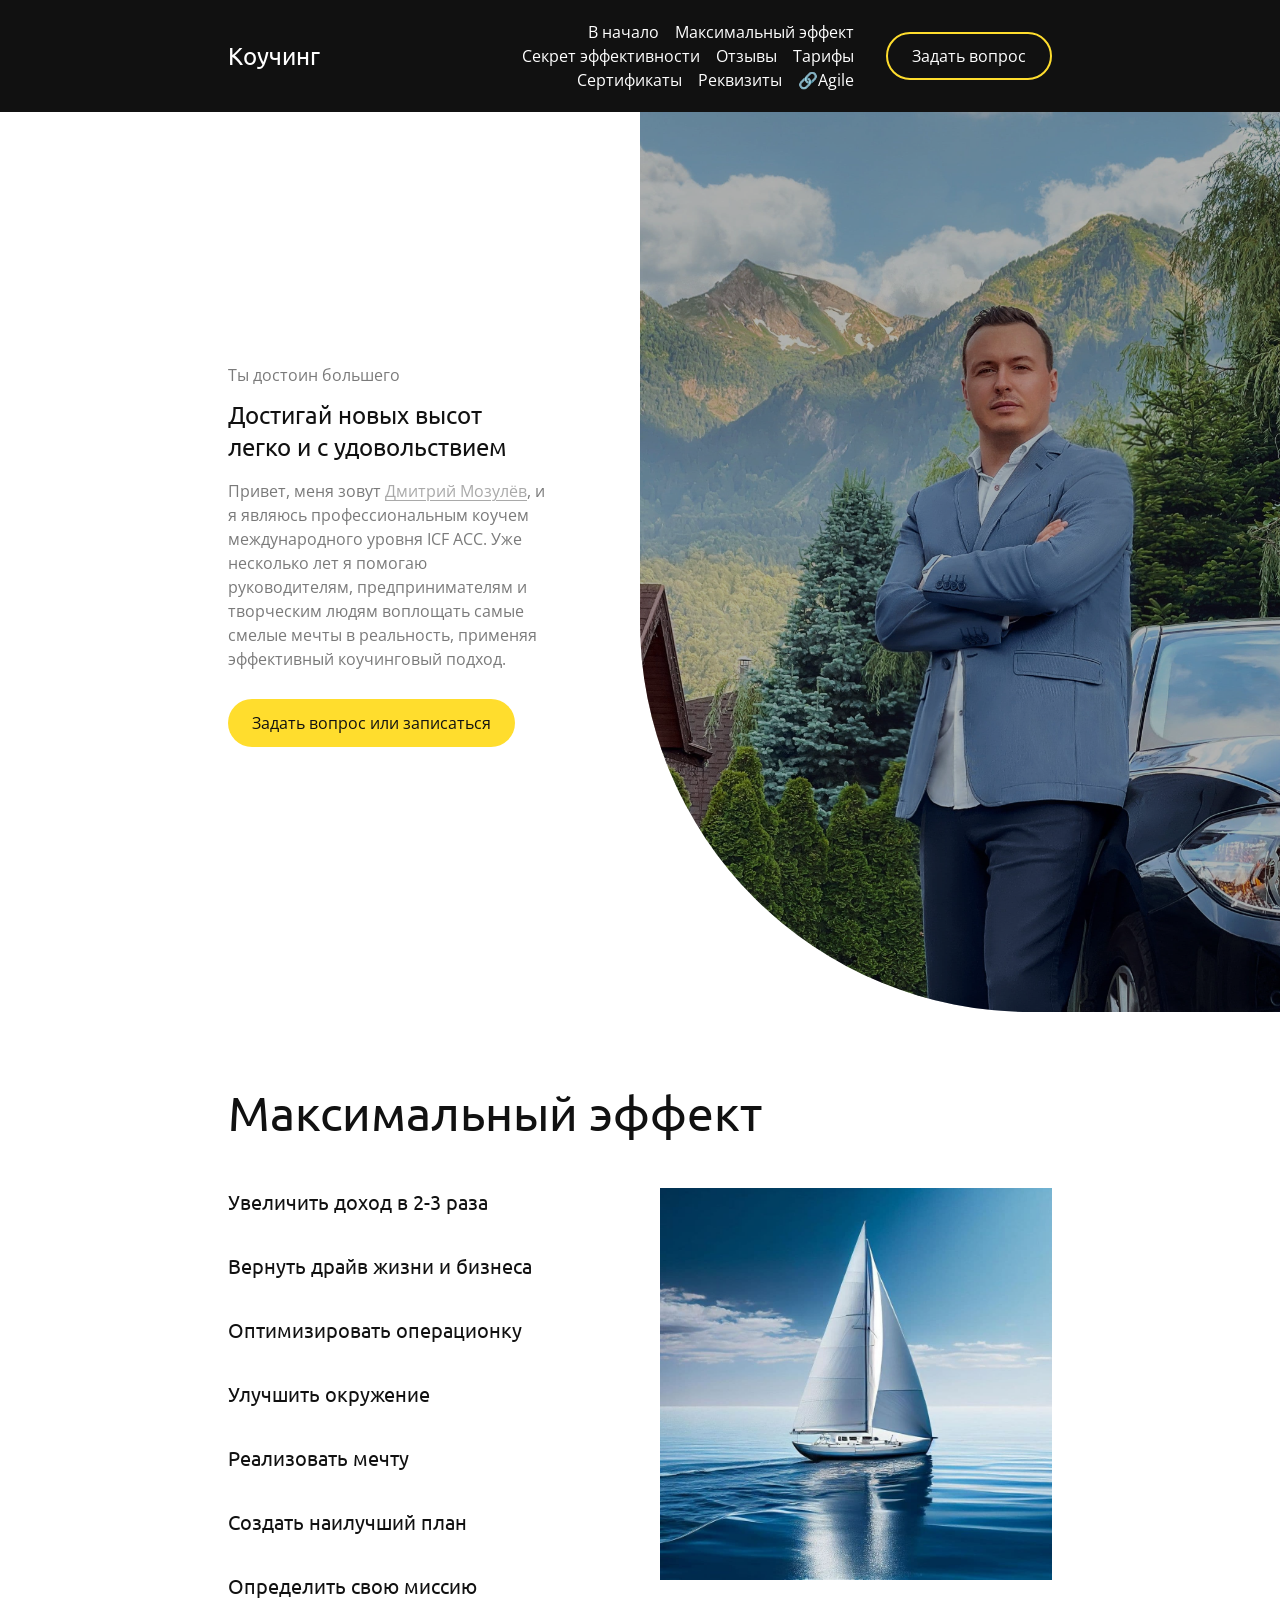
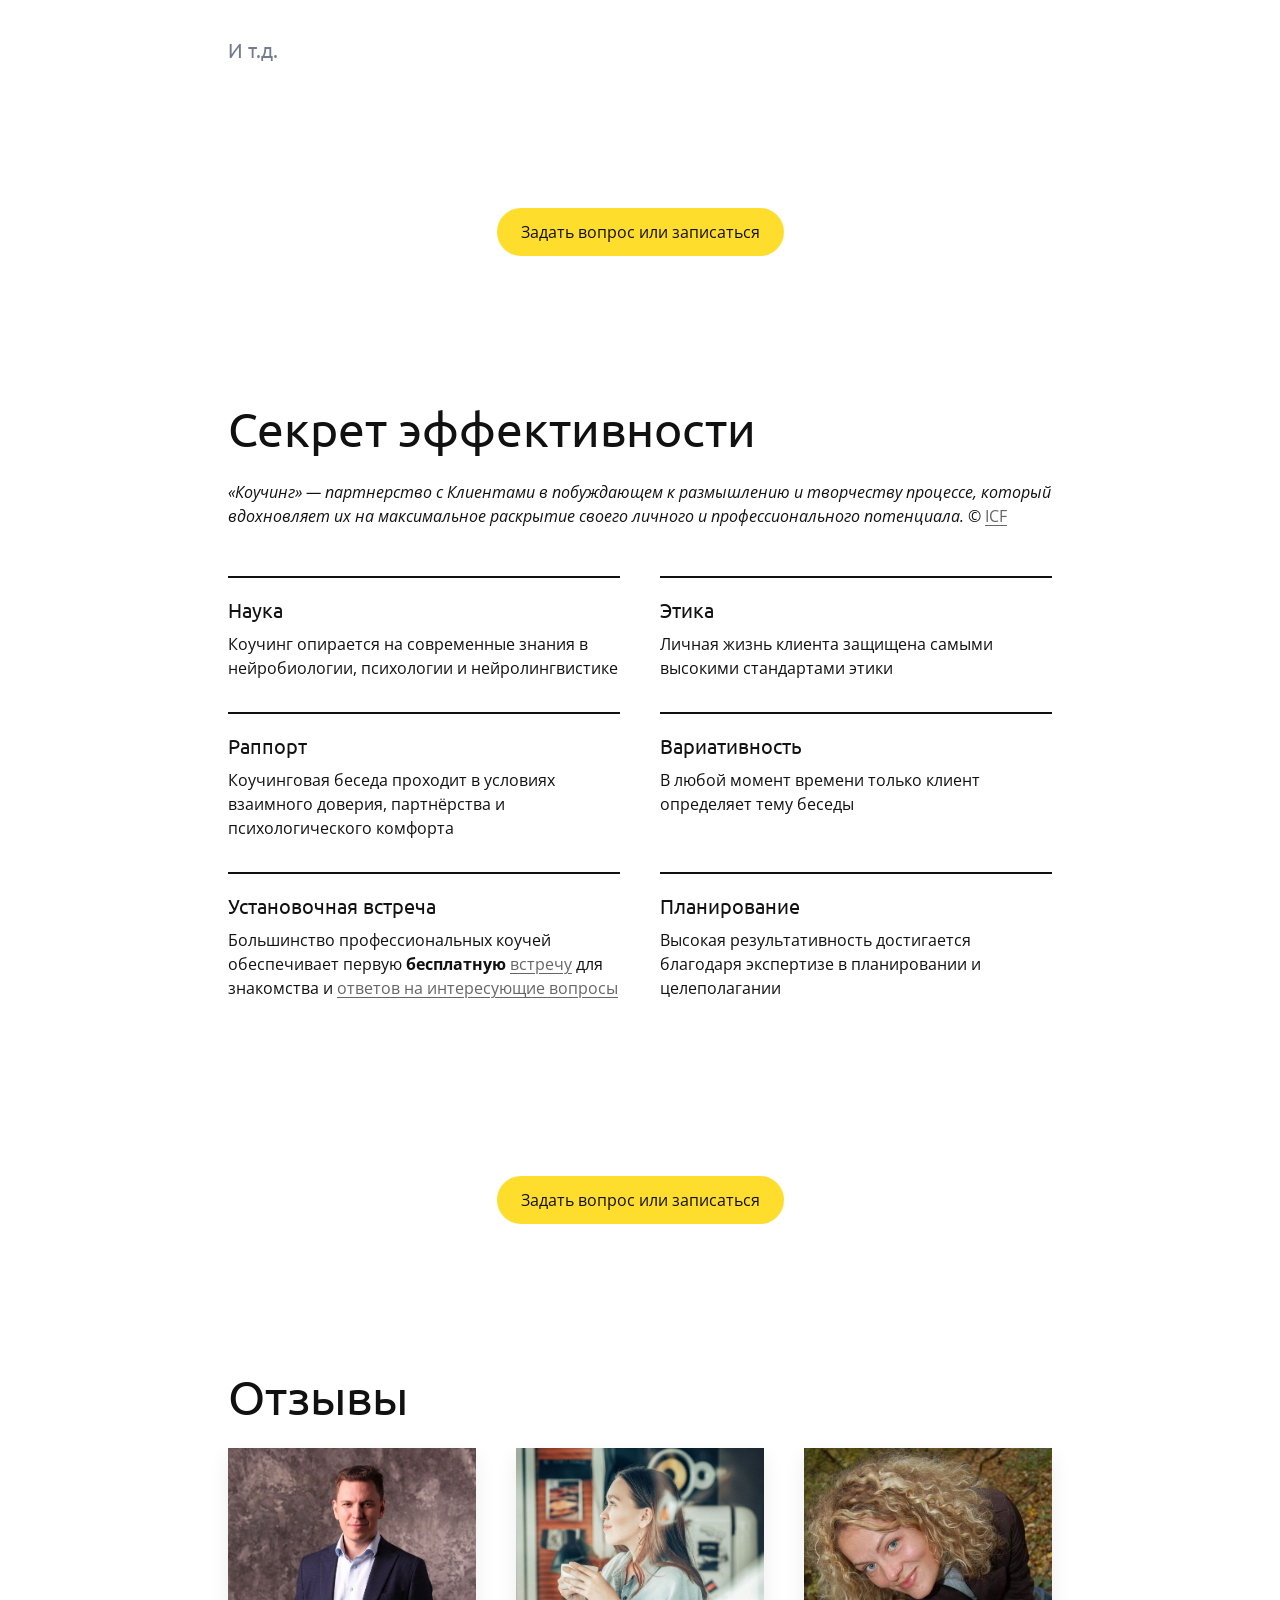
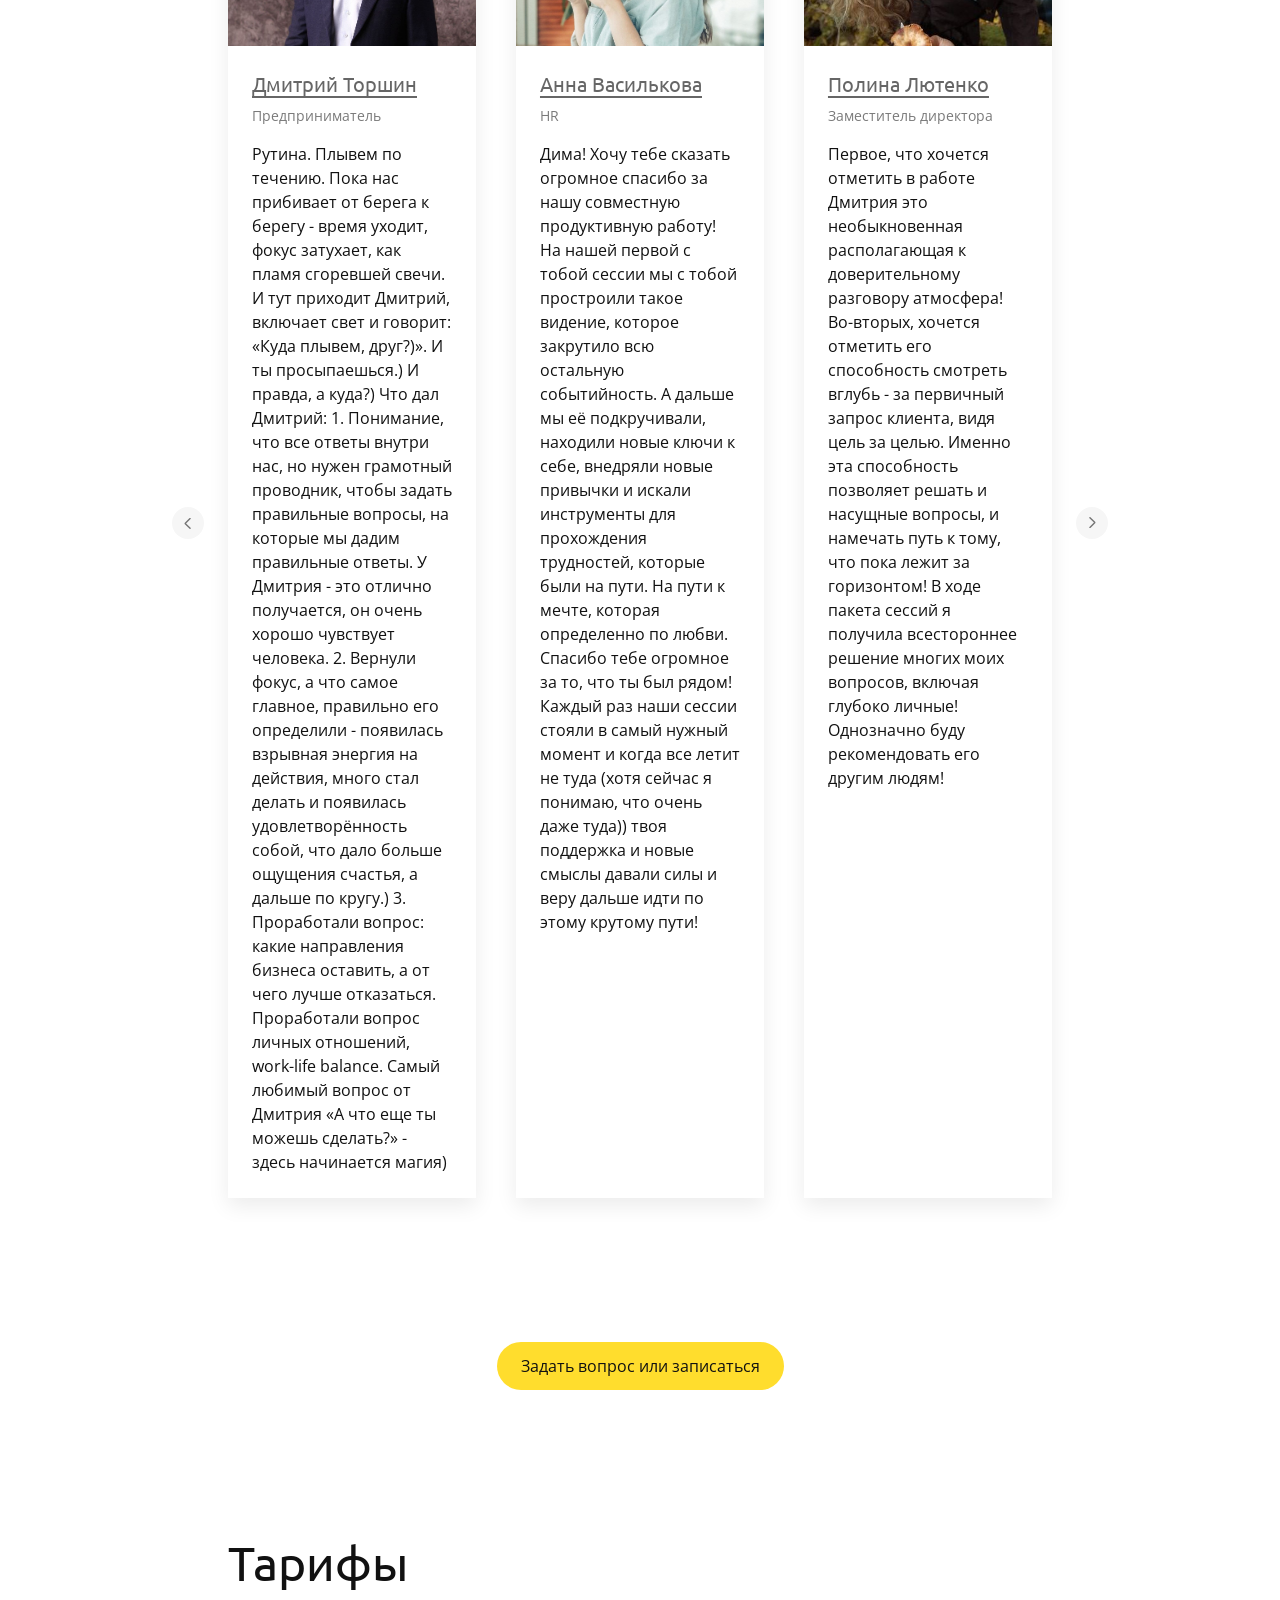
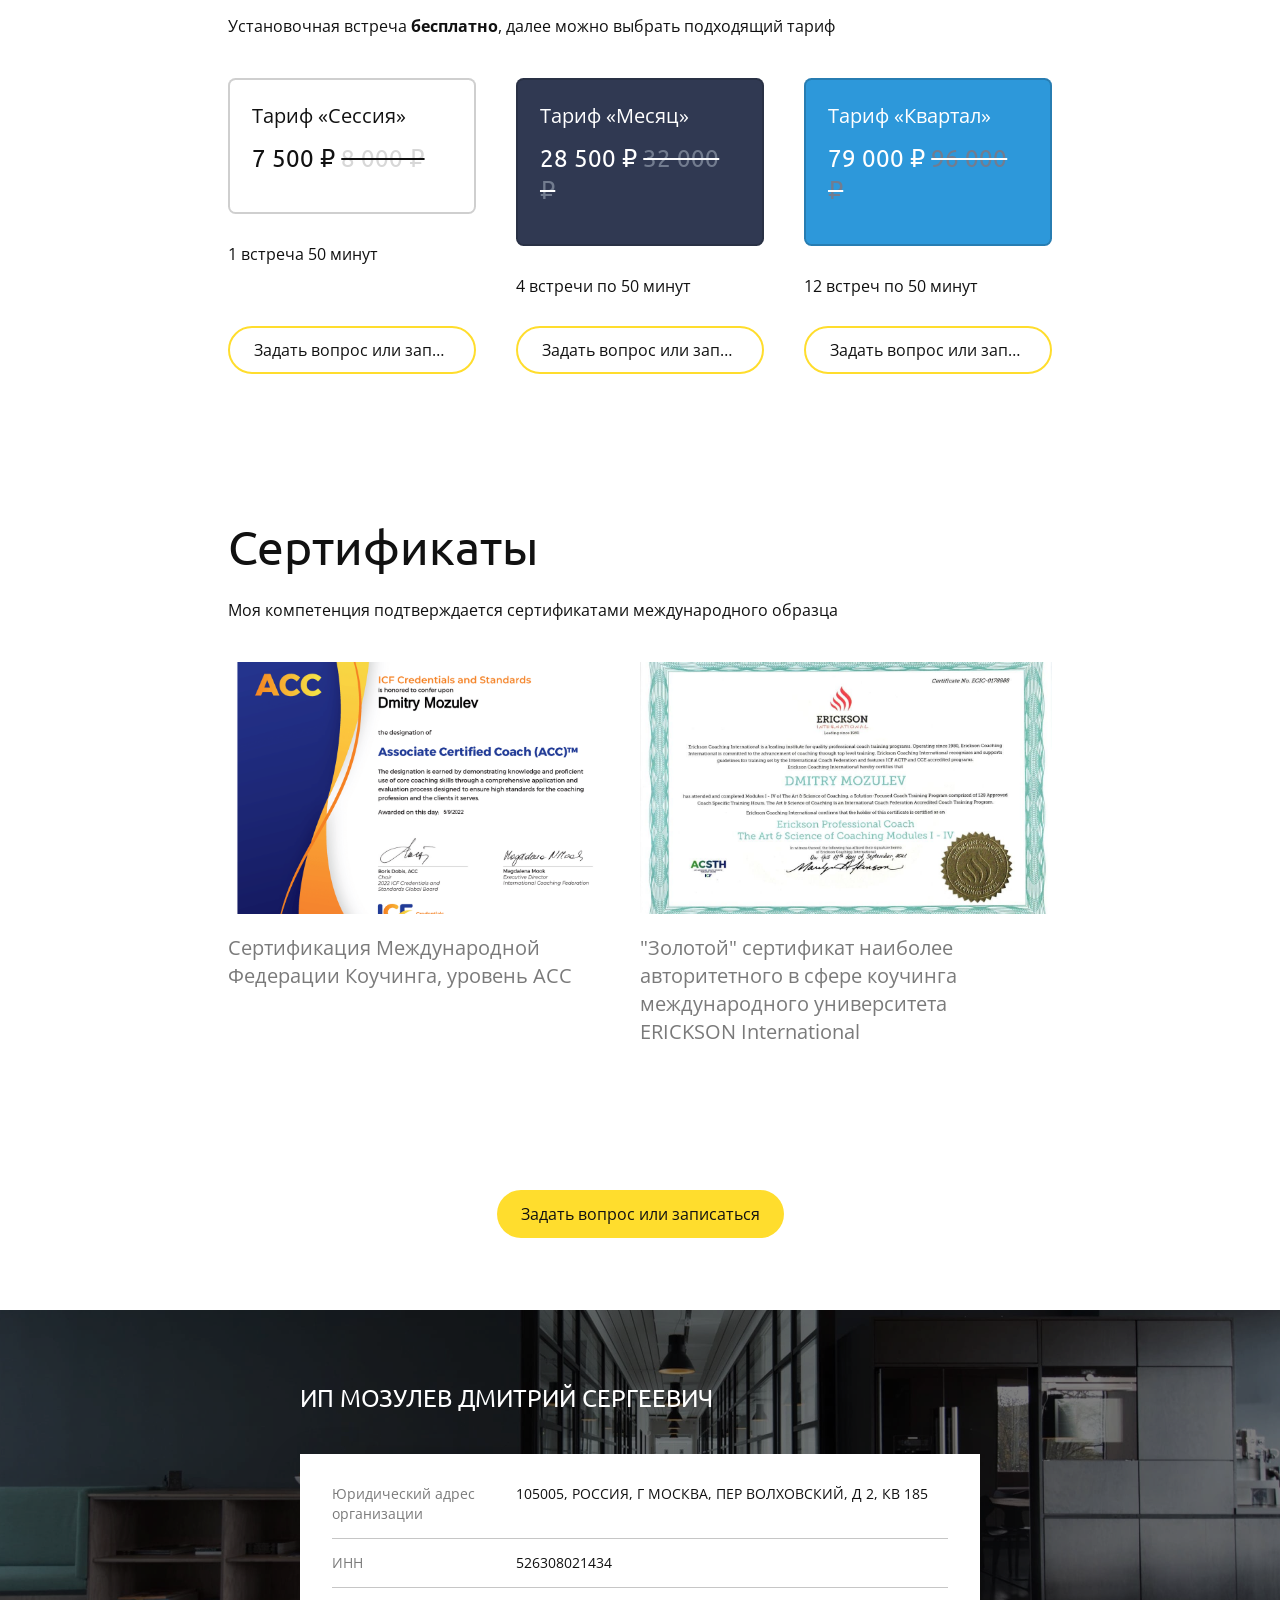
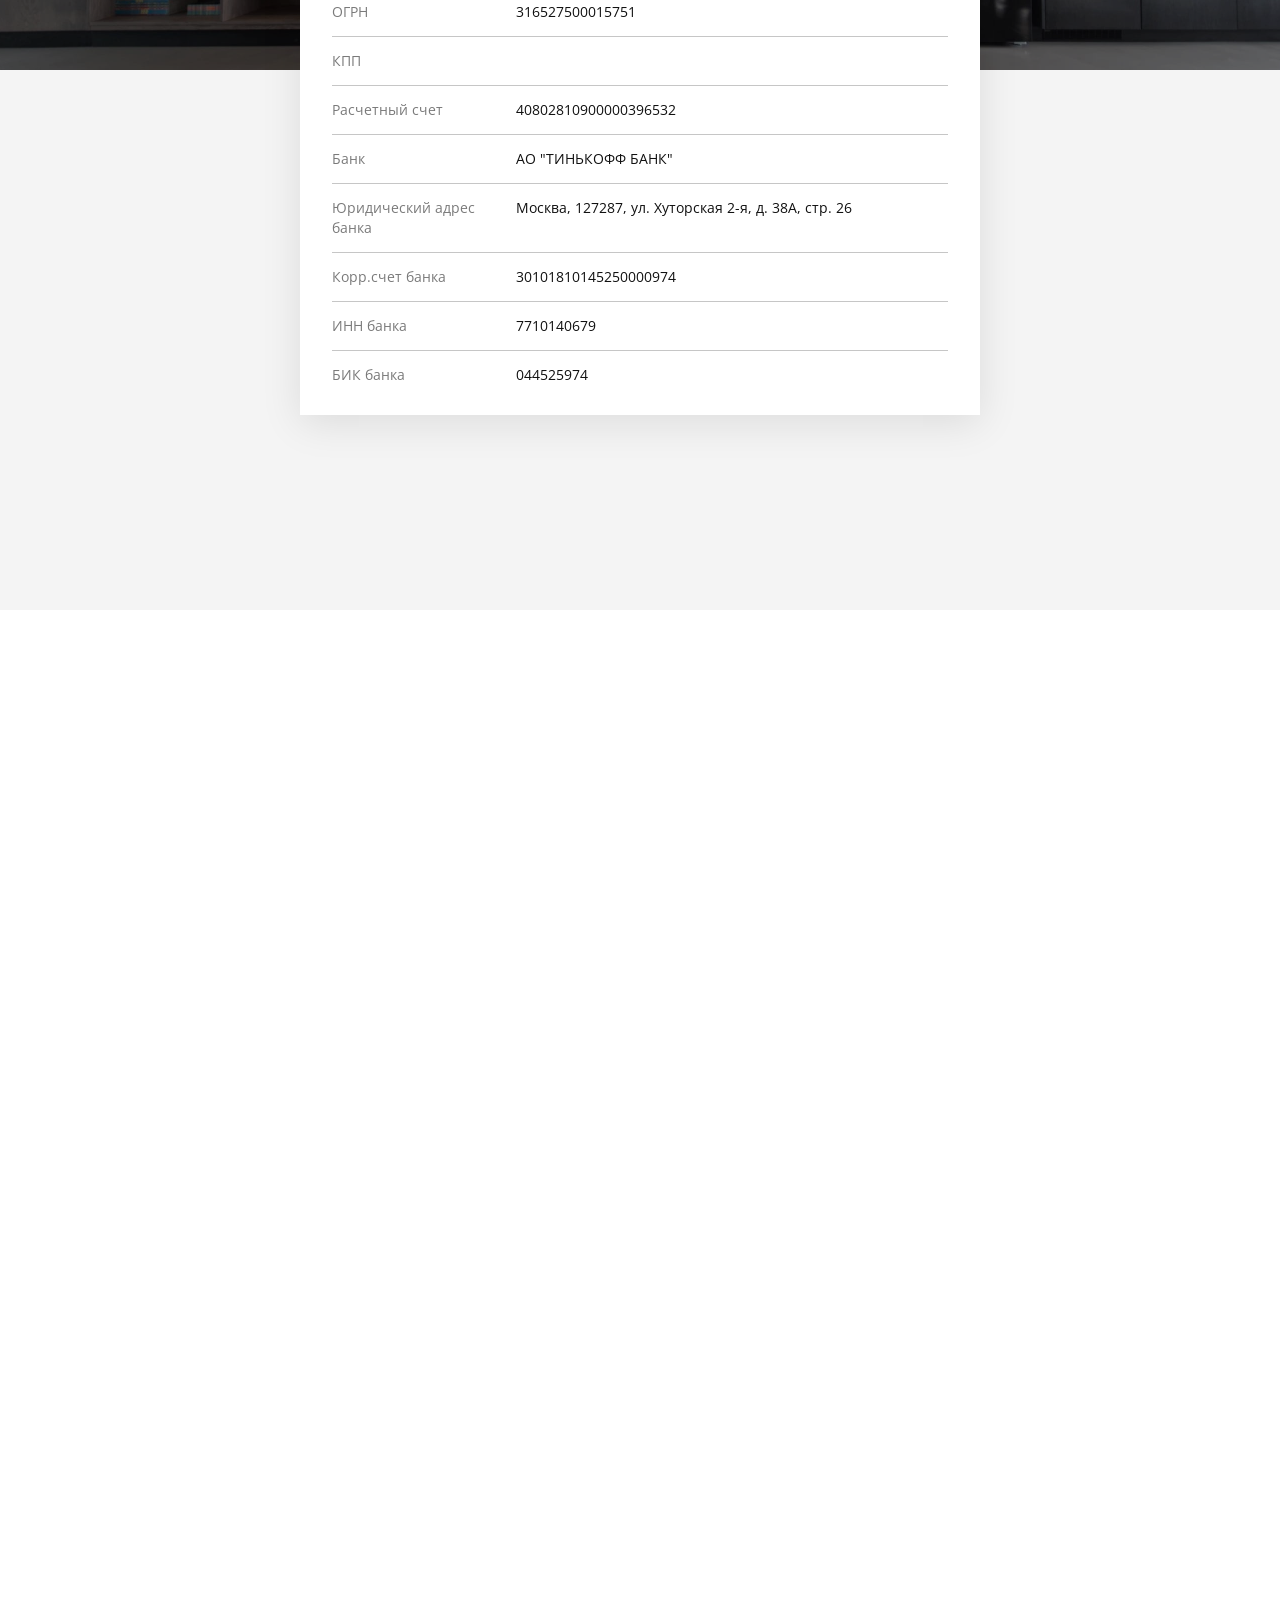
==== index.html @ dd3aa8db "Инициализация сайта (копия из конструктора стайтов Т-Банка)" ====
<html xmlns="http://www.w3.org/1999/xhtml" lang="en">

<head>
	<meta http-equiv="Content-Type" content="text/html; charset=utf-8" />
	<meta name="description" content="HTTrack is an easy-to-use website mirror utility. It allows you to download a World Wide website from the Internet to a local directory,building recursively all structures, getting html, images, and other files from the server to your computer. Links are rebuiltrelatively so that you can freely browse to the local site (works with any browser). You can mirror several sites together so that you can jump from one toanother. You can, also, update an existing mirror site, or resume an interrupted download. The robot is fully configurable, with an integrated help" />
	<meta name="keywords" content="httrack, HTTRACK, HTTrack, winhttrack, WINHTTRACK, WinHTTrack, offline browser, web mirror utility, aspirateur web, surf offline, web capture, www mirror utility, browse offline, local  site builder, website mirroring, aspirateur www, internet grabber, capture de site web, internet tool, hors connexion, unix, dos, windows 95, windows 98, solaris, ibm580, AIX 4.0, HTS, HTGet, web aspirator, web aspirateur, libre, GPL, GNU, free software" />
	<title>Local index - HTTrack Website Copier</title>
  <!-- Mirror and index made by HTTrack Website Copier/3.51-0 [XR&CO] -->
	<style type="text/css">
	<!--

body {
	margin: 0;  padding: 0;  margin-bottom: 15px;  margin-top: 8px;
	background: #77b;
}
body, td {
	font: 14px "Trebuchet MS", Verdana, Arial, Helvetica, sans-serif;
	}

#subTitle {
	background: #000;  color: #fff;  padding: 4px;  font-weight: bold; 
	}

#siteNavigation a, #siteNavigation .current {
	font-weight: bold;  color: #448;
	}
#siteNavigation a:link    { text-decoration: none; }
#siteNavigation a:visited { text-decoration: none; }

#siteNavigation .current { background-color: #ccd; }

#siteNavigation a:hover   { text-decoration: none;  background-color: #fff;  color: #000; }
#siteNavigation a:active  { text-decoration: none;  background-color: #ccc; }


a:link    { text-decoration: underline;  color: #00f; }
a:visited { text-decoration: underline;  color: #000; }
a:hover   { text-decoration: underline;  color: #c00; }
a:active  { text-decoration: underline; }

#pageContent {
	clear: both;
	border-bottom: 6px solid #000;
	padding: 10px;  padding-top: 20px;
	line-height: 1.65em;
	background-image: url(backblue.gif);
	background-repeat: no-repeat;
	background-position: top right;
	}

#pageContent, #siteNavigation {
	background-color: #ccd;
	}


.imgLeft  { float: left;   margin-right: 10px;  margin-bottom: 10px; }
.imgRight { float: right;  margin-left: 10px;   margin-bottom: 10px; }

hr { height: 1px;  color: #000;  background-color: #000;  margin-bottom: 15px; }

h1 { margin: 0;  font-weight: bold;  font-size: 2em; }
h2 { margin: 0;  font-weight: bold;  font-size: 1.6em; }
h3 { margin: 0;  font-weight: bold;  font-size: 1.3em; }
h4 { margin: 0;  font-weight: bold;  font-size: 1.18em; }

.blak { background-color: #000; }
.hide { display: none; }
.tableWidth { min-width: 400px; }

.tblRegular       { border-collapse: collapse; }
.tblRegular td    { padding: 6px;  background-image: url(fade.gif);  border: 2px solid #99c; }
.tblHeaderColor, .tblHeaderColor td { background: #99c; }
.tblNoBorder td   { border: 0; }


// -->
</style>

</head>

<body>
<table width="76%" border="0" align="center" cellspacing="0" cellpadding="3" class="tableWidth">
	<tr>
	<td id="subTitle">HTTrack Website Copier - Open Source offline browser</td>
	</tr>
</table>
<table width="76%" border="0" align="center" cellspacing="0" cellpadding="0" class="tableWidth">
<tr class="blak">
<td>
	<table width="100%" border="0" align="center" cellspacing="1" cellpadding="0">
	<tr>
	<td colspan="6"> 
		<table width="100%" border="0" align="center" cellspacing="0" cellpadding="10">
		<tr> 
		<td id="pageContent"> 
<!-- ==================== End prologue ==================== -->

<H1 ALIGN=Center>Index of locally available sites:</H1>
	<TABLE BORDER="0" WIDTH="100%" CELLSPACING="1" CELLPADDING="0">
		<TR>
			<TD BACKGROUND="fade.gif">
				&middot;
					<A HREF="fuhnn.tb.ru/index.html">
						Коучинг | Дмитрий Мозулёв
					</A>		
			</TD>
		</TR>
	</TABLE>
	<BR>
	<BR>
	<BR>
  	<H6 ALIGN="RIGHT">
	<I>Mirror and index made by HTTrack Website Copier [XR&amp;CO]</I>
	</H6>
	<!-- Mirror and index made by HTTrack Website Copier/3.51-0 [XR&CO] -->
	<!-- Thanks for using HTTrack Website Copier! -->
	<meta HTTP-EQUIV="Refresh" CONTENT="0; URL=fuhnn.tb.ru/index.html">


<!-- ==================== Start epilogue ==================== -->
		</td>
		</tr>
		</table>
	</td>
	</tr>
	</table>
</td>
</tr>
</table>

<table width="76%" border="0" align="center" valign="bottom" cellspacing="0" cellpadding="0">
	<tr>
	<td id="footer"><small>&copy; 1998 Xavier Roche &amp; other contributors - Web Design: Leto Kauler.</small></td>
	</tr>
</table>

</body>

</html>
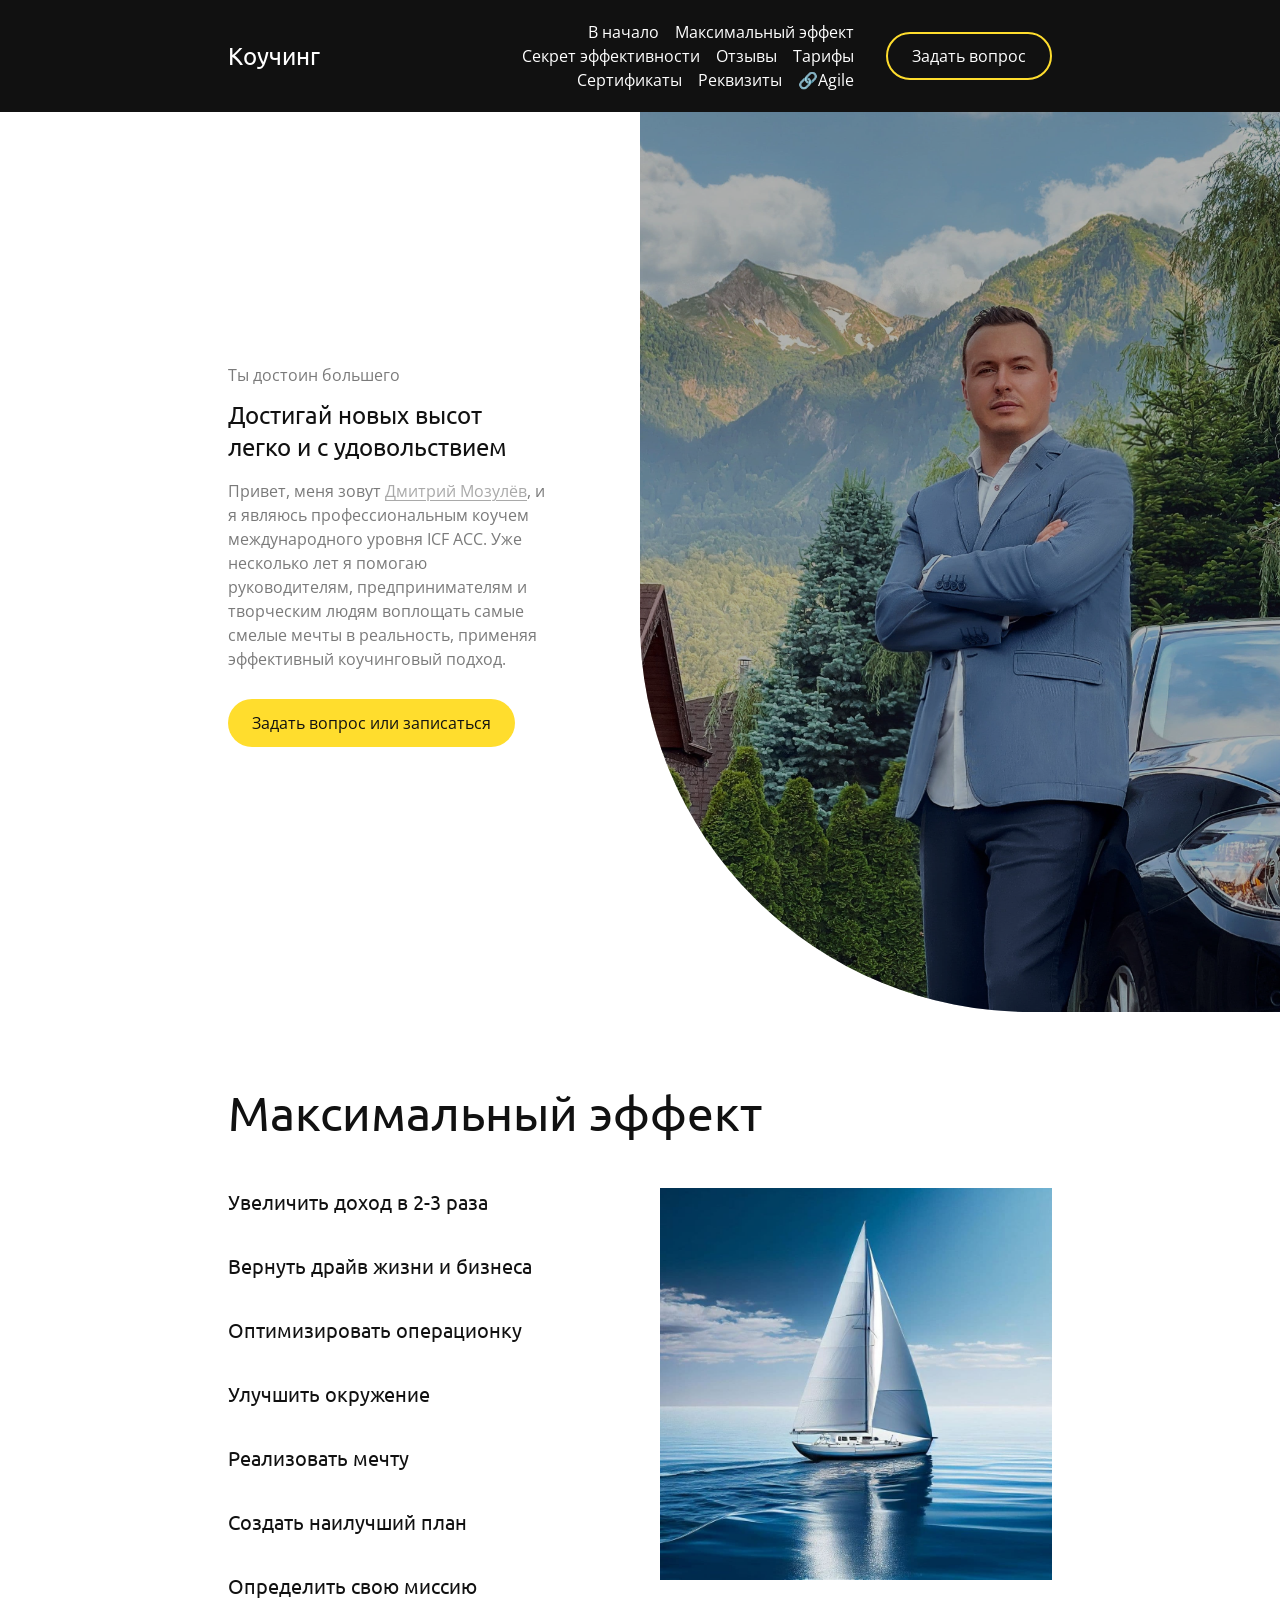
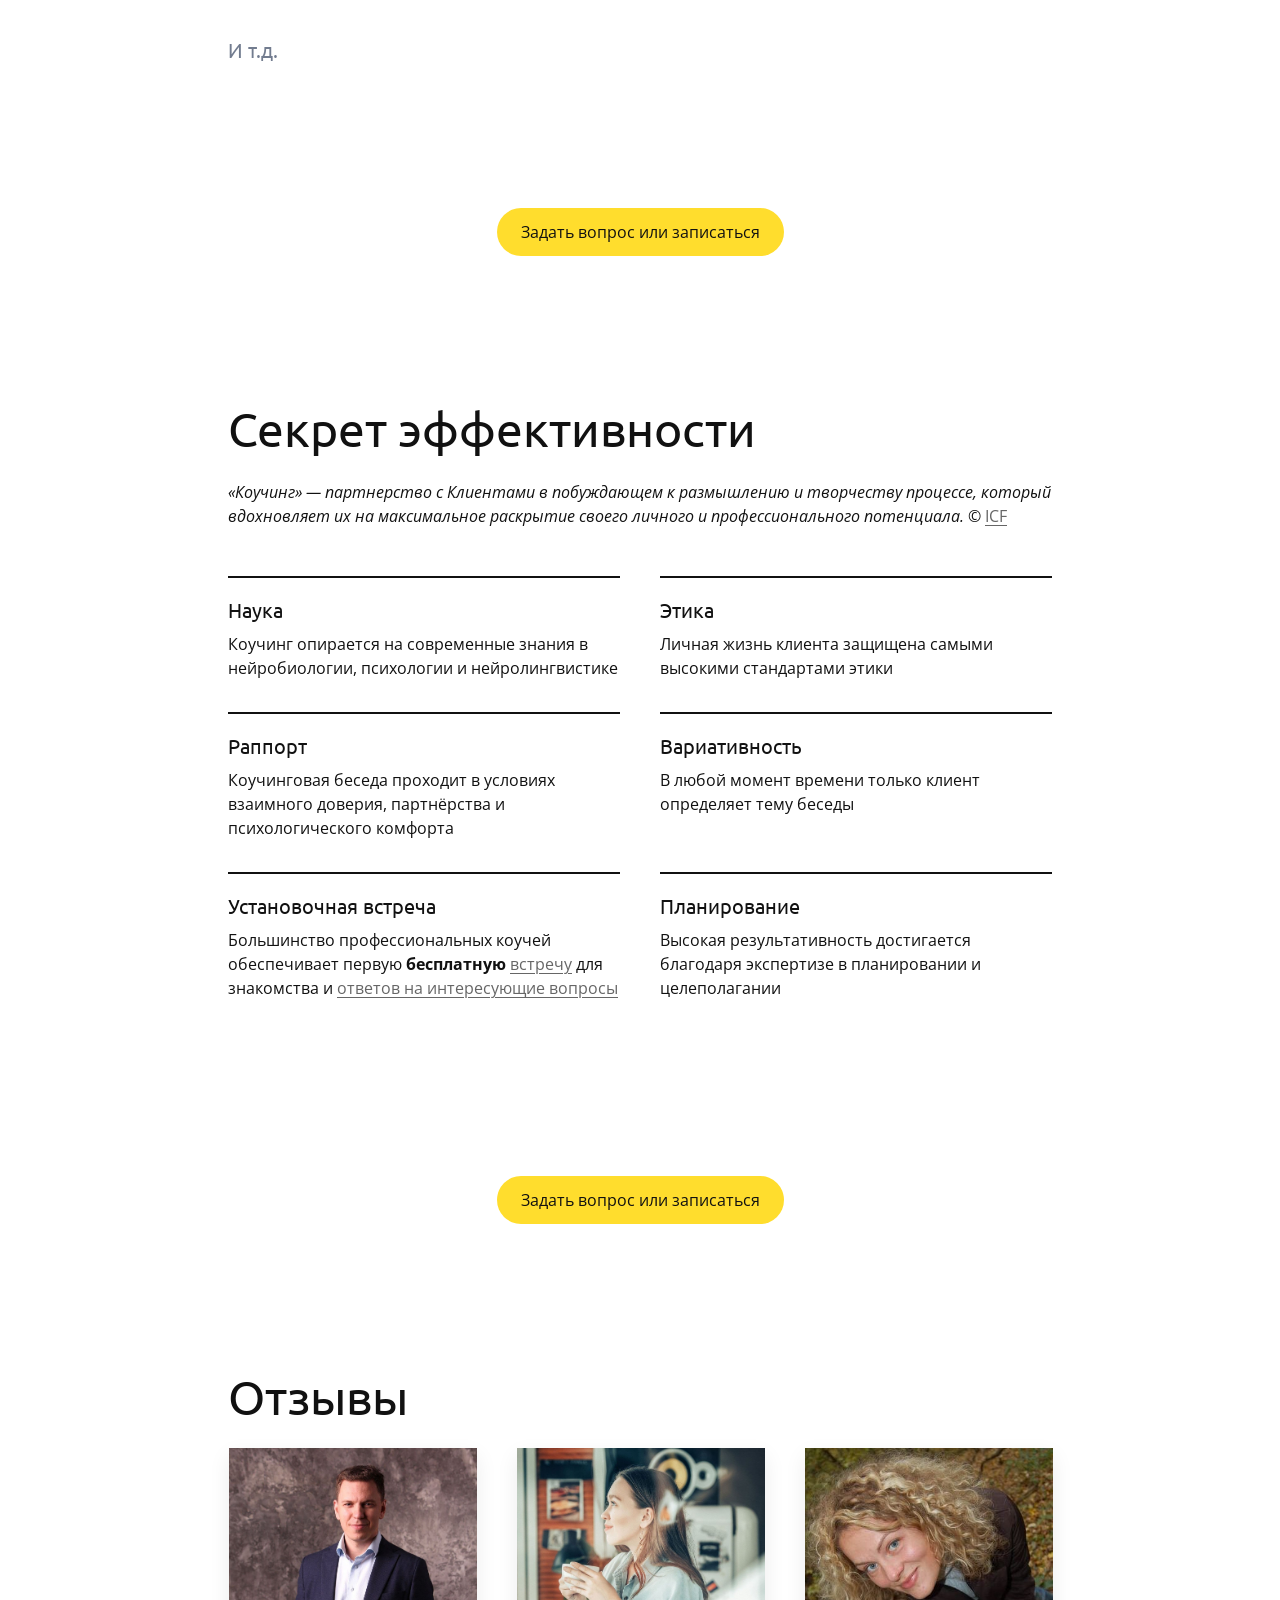
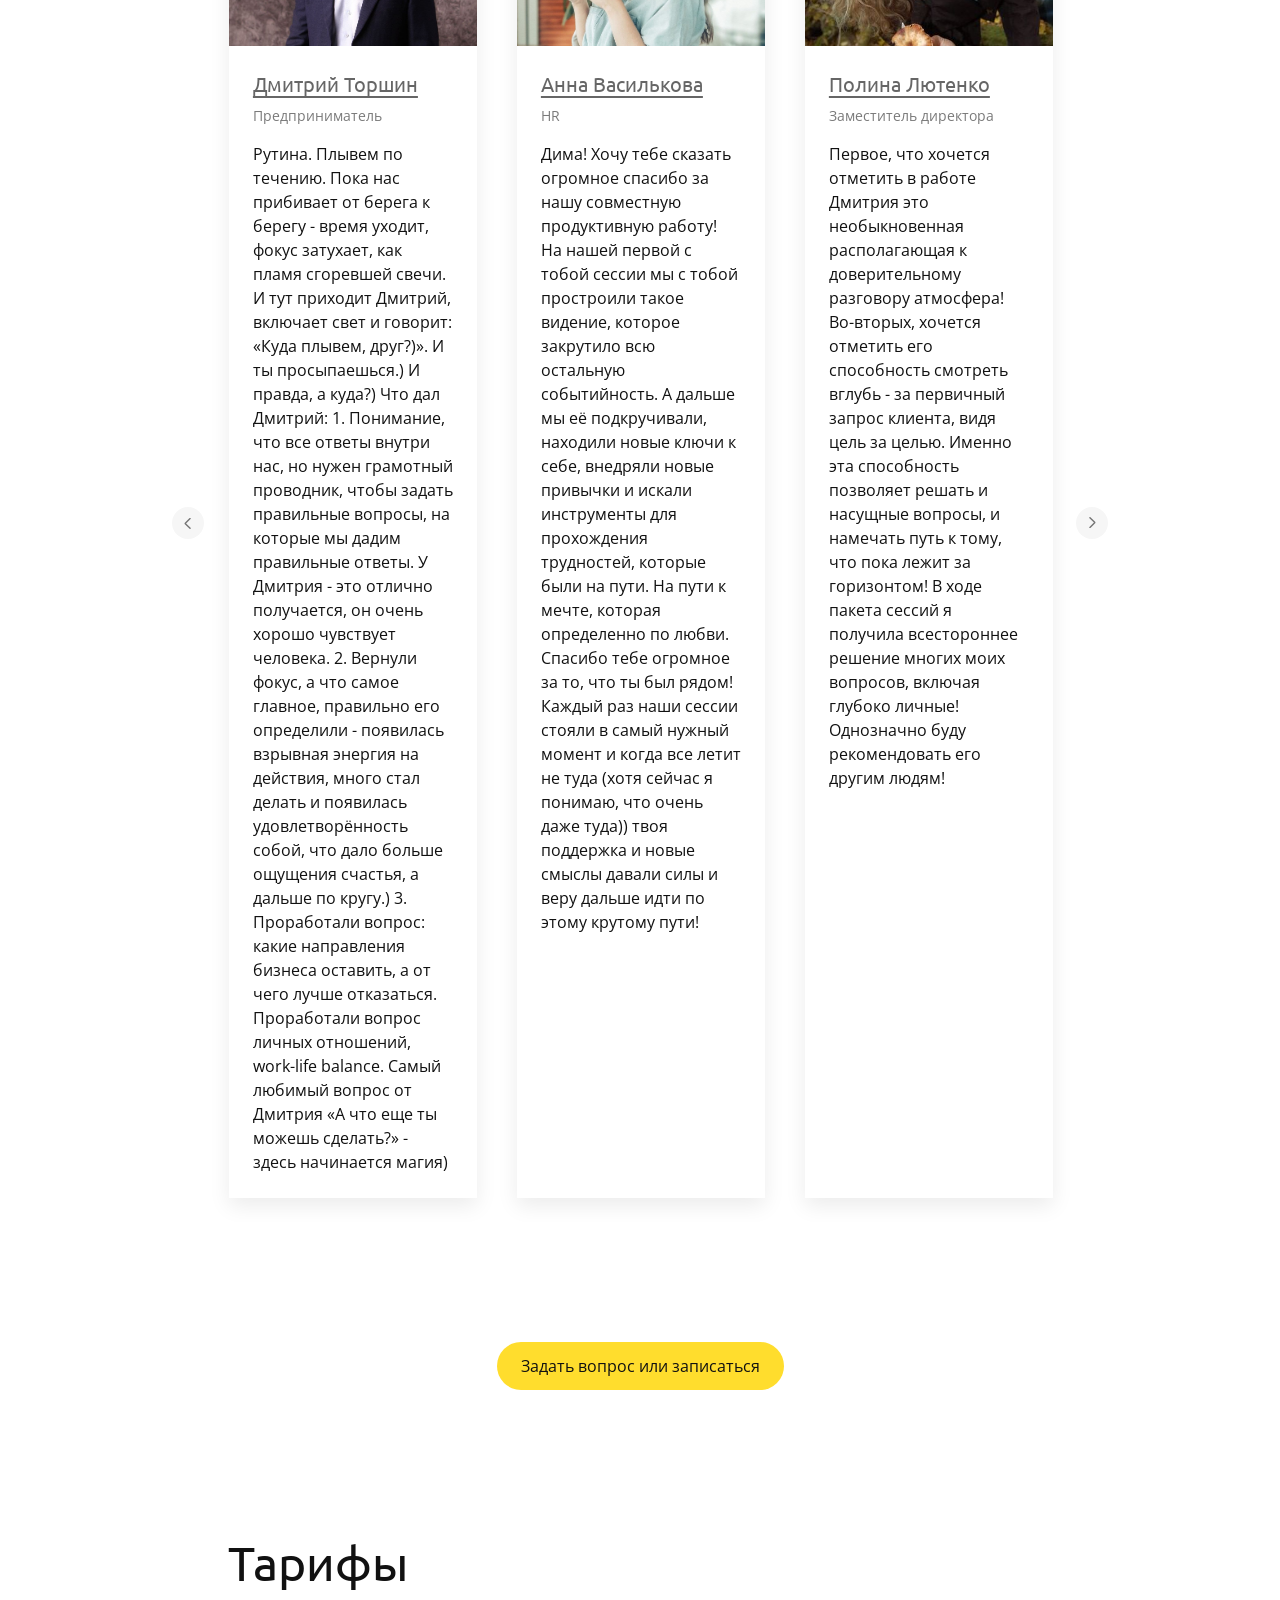
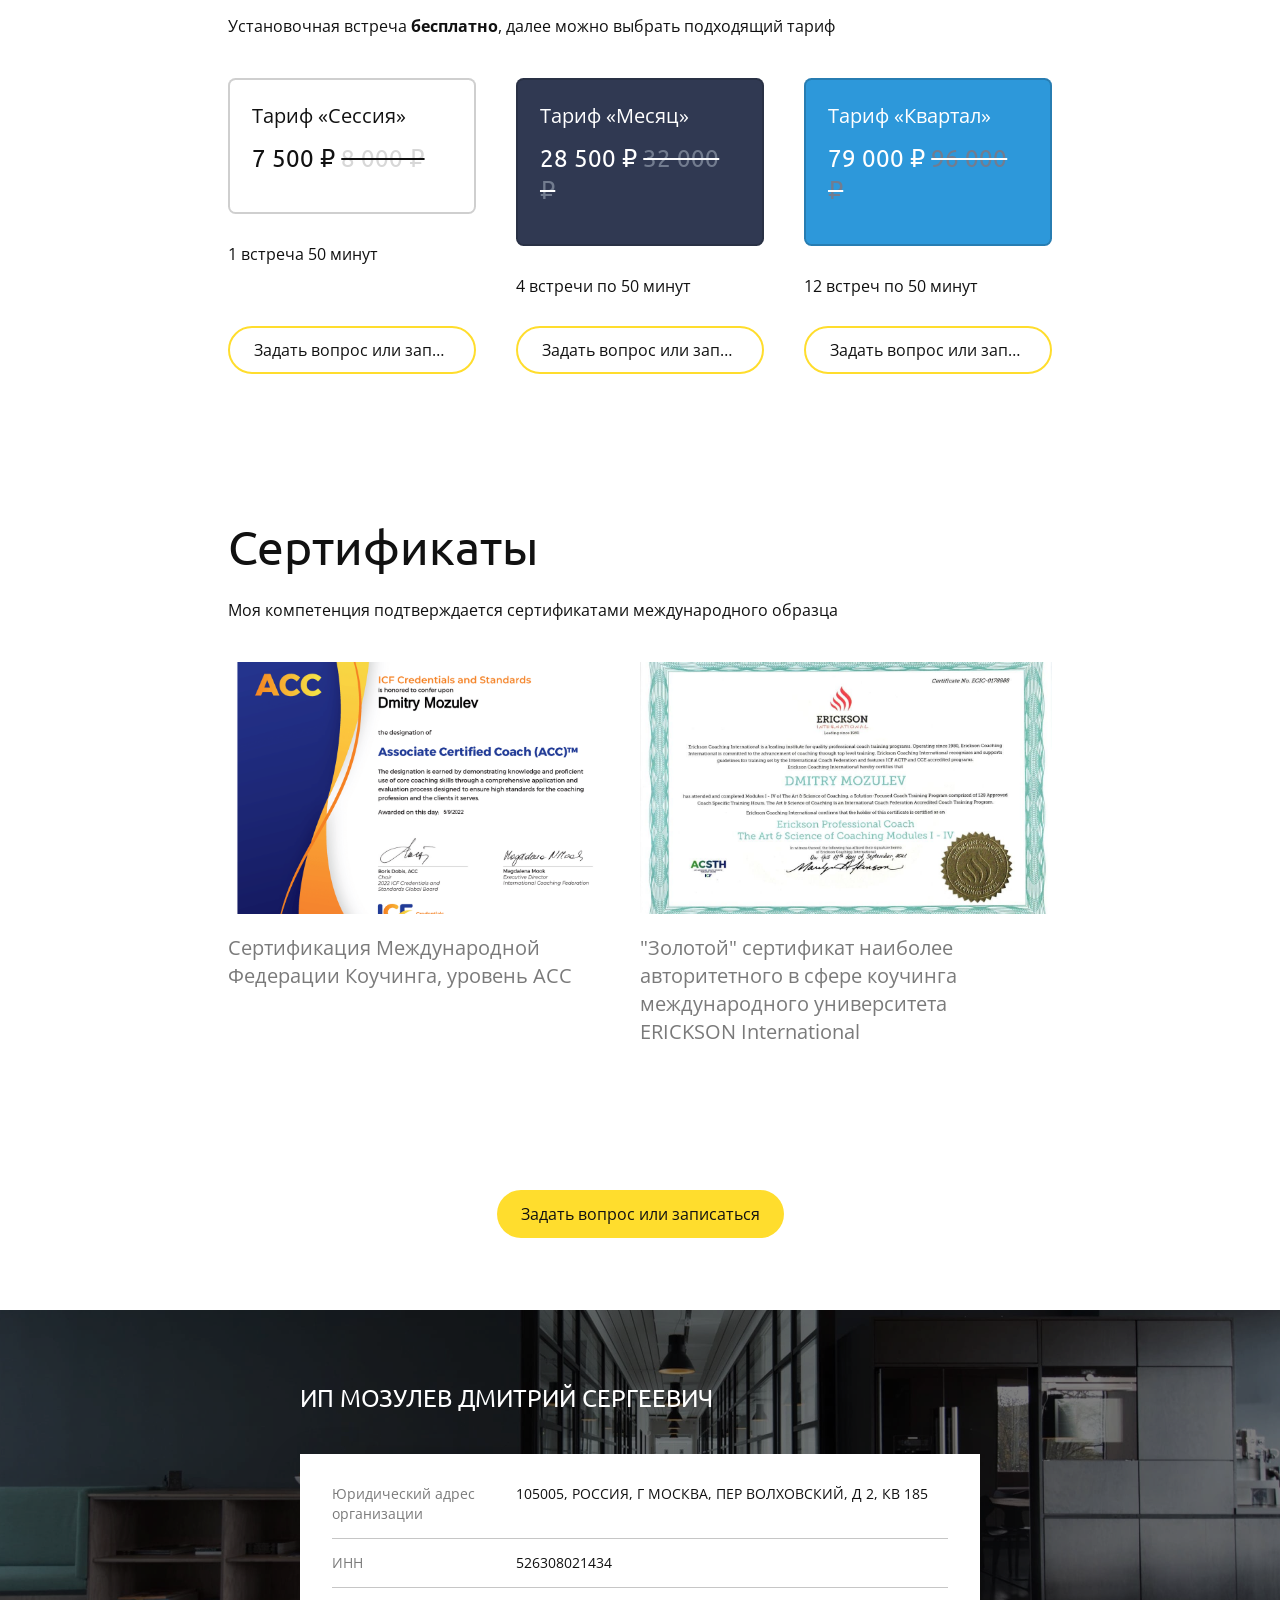
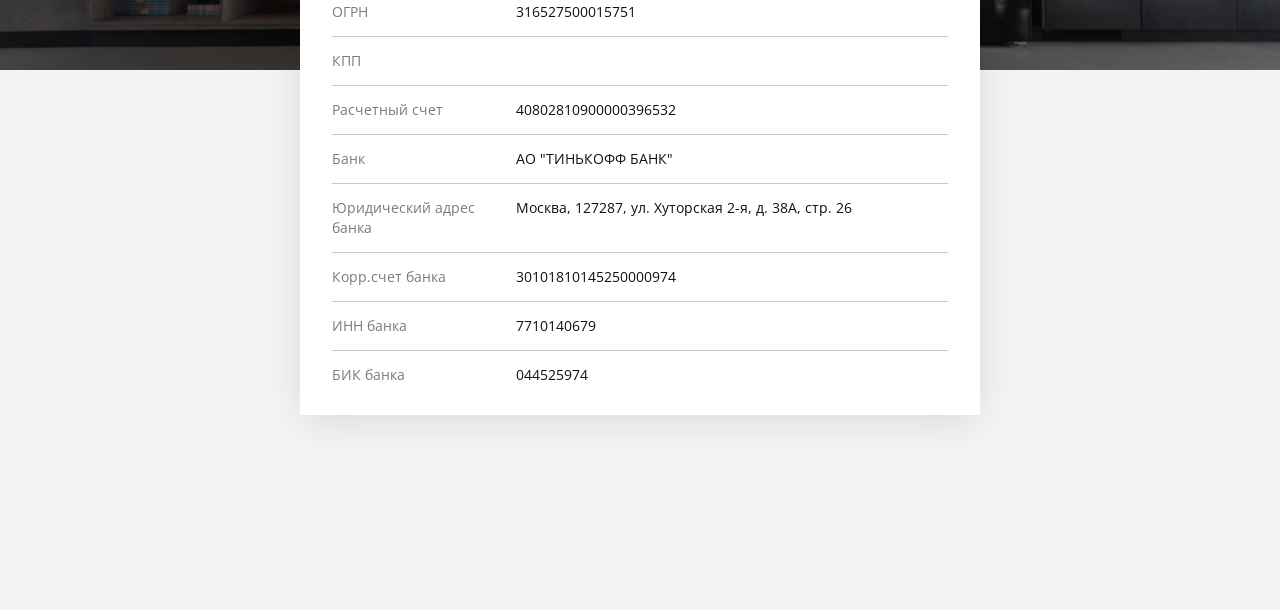
==== commit 7e78a5f2: "Адаптация под GitHub Pages, мелкие правки" ====
--- a/index.html
+++ b/index.html
@@ -1,141 +1,71 @@
-<html xmlns="http://www.w3.org/1999/xhtml" lang="en">
-
+<!DOCTYPE html>
+<html lang="ru">
 <head>
-	<meta http-equiv="Content-Type" content="text/html; charset=utf-8" />
-	<meta name="description" content="HTTrack is an easy-to-use website mirror utility. It allows you to download a World Wide website from the Internet to a local directory,building recursively all structures, getting html, images, and other files from the server to your computer. Links are rebuiltrelatively so that you can freely browse to the local site (works with any browser). You can mirror several sites together so that you can jump from one toanother. You can, also, update an existing mirror site, or resume an interrupted download. The robot is fully configurable, with an integrated help" />
-	<meta name="keywords" content="httrack, HTTRACK, HTTrack, winhttrack, WINHTTRACK, WinHTTrack, offline browser, web mirror utility, aspirateur web, surf offline, web capture, www mirror utility, browse offline, local  site builder, website mirroring, aspirateur www, internet grabber, capture de site web, internet tool, hors connexion, unix, dos, windows 95, windows 98, solaris, ibm580, AIX 4.0, HTS, HTGet, web aspirator, web aspirateur, libre, GPL, GNU, free software" />
-	<title>Local index - HTTrack Website Copier</title>
-  <!-- Mirror and index made by HTTrack Website Copier/3.51-0 [XR&CO] -->
-	<style type="text/css">
-	<!--
-
-body {
-	margin: 0;  padding: 0;  margin-bottom: 15px;  margin-top: 8px;
-	background: #77b;
-}
-body, td {
-	font: 14px "Trebuchet MS", Verdana, Arial, Helvetica, sans-serif;
-	}
-
-#subTitle {
-	background: #000;  color: #fff;  padding: 4px;  font-weight: bold; 
-	}
-
-#siteNavigation a, #siteNavigation .current {
-	font-weight: bold;  color: #448;
-	}
-#siteNavigation a:link    { text-decoration: none; }
-#siteNavigation a:visited { text-decoration: none; }
-
-#siteNavigation .current { background-color: #ccd; }
-
-#siteNavigation a:hover   { text-decoration: none;  background-color: #fff;  color: #000; }
-#siteNavigation a:active  { text-decoration: none;  background-color: #ccc; }
-
-
-a:link    { text-decoration: underline;  color: #00f; }
-a:visited { text-decoration: underline;  color: #000; }
-a:hover   { text-decoration: underline;  color: #c00; }
-a:active  { text-decoration: underline; }
-
-#pageContent {
-	clear: both;
-	border-bottom: 6px solid #000;
-	padding: 10px;  padding-top: 20px;
-	line-height: 1.65em;
-	background-image: url(backblue.gif);
-	background-repeat: no-repeat;
-	background-position: top right;
-	}
-
-#pageContent, #siteNavigation {
-	background-color: #ccd;
-	}
-
-
-.imgLeft  { float: left;   margin-right: 10px;  margin-bottom: 10px; }
-.imgRight { float: right;  margin-left: 10px;   margin-bottom: 10px; }
-
-hr { height: 1px;  color: #000;  background-color: #000;  margin-bottom: 15px; }
-
-h1 { margin: 0;  font-weight: bold;  font-size: 2em; }
-h2 { margin: 0;  font-weight: bold;  font-size: 1.6em; }
-h3 { margin: 0;  font-weight: bold;  font-size: 1.3em; }
-h4 { margin: 0;  font-weight: bold;  font-size: 1.18em; }
-
-.blak { background-color: #000; }
-.hide { display: none; }
-.tableWidth { min-width: 400px; }
-
-.tblRegular       { border-collapse: collapse; }
-.tblRegular td    { padding: 6px;  background-image: url(fade.gif);  border: 2px solid #99c; }
-.tblHeaderColor, .tblHeaderColor td { background: #99c; }
-.tblNoBorder td   { border: 0; }
-
-
-// -->
-</style>
-
-</head>
-
-<body>
-<table width="76%" border="0" align="center" cellspacing="0" cellpadding="3" class="tableWidth">
-	<tr>
-	<td id="subTitle">HTTrack Website Copier - Open Source offline browser</td>
-	</tr>
-</table>
-<table width="76%" border="0" align="center" cellspacing="0" cellpadding="0" class="tableWidth">
-<tr class="blak">
-<td>
-	<table width="100%" border="0" align="center" cellspacing="1" cellpadding="0">
-	<tr>
-	<td colspan="6"> 
-		<table width="100%" border="0" align="center" cellspacing="0" cellpadding="10">
-		<tr> 
-		<td id="pageContent"> 
-<!-- ==================== End prologue ==================== -->
-
-<H1 ALIGN=Center>Index of locally available sites:</H1>
-	<TABLE BORDER="0" WIDTH="100%" CELLSPACING="1" CELLPADDING="0">
-		<TR>
-			<TD BACKGROUND="fade.gif">
-				&middot;
-					<A HREF="fuhnn.tb.ru/index.html">
-						Коучинг | Дмитрий Мозулёв
-					</A>		
-			</TD>
-		</TR>
-	</TABLE>
-	<BR>
-	<BR>
-	<BR>
-  	<H6 ALIGN="RIGHT">
-	<I>Mirror and index made by HTTrack Website Copier [XR&amp;CO]</I>
-	</H6>
-	<!-- Mirror and index made by HTTrack Website Copier/3.51-0 [XR&CO] -->
-	<!-- Thanks for using HTTrack Website Copier! -->
-	<meta HTTP-EQUIV="Refresh" CONTENT="0; URL=fuhnn.tb.ru/index.html">
-
-
-<!-- ==================== Start epilogue ==================== -->
-		</td>
-		</tr>
-		</table>
-	</td>
-	</tr>
-	</table>
-</td>
-</tr>
-</table>
-
-<table width="76%" border="0" align="center" valign="bottom" cellspacing="0" cellpadding="0">
-	<tr>
-	<td id="footer"><small>&copy; 1998 Xavier Roche &amp; other contributors - Web Design: Leto Kauler.</small></td>
-	</tr>
-</table>
-
+  <meta charset="utf-8">
+  <title>Коучинг | Дмитрий Мозулёв</title>
+  <meta name="description" content="Ты достоин большего. Достигай новых высот легко и с удовольствием. Профессиональный коуч международного уровня ICF ACC помогает воплощать самые смелые мечты в реальность, применяя коучинг.">
+  <meta name="keywords" content="Коучинг, оптимизация, счастье, ICF, достижение, успех, богатство, здоровье, благополучие, миссия, бизнес, роскошь">
+  <meta name="viewport" content="width=device-width, initial-scale=1">
+  <meta property="og:title" content="Коучинг | Дмитрий Мозулёв">
+  <meta property="og:description" content="Ты достоин большего. Достигай новых высот легко и с удовольствием. Профессиональный коуч международного уровня ICF ACC помогает воплощать самые смелые мечты в реальность, применяя коучинг.">
+  <meta property="og:image" content="https://dmitry.coach/assets/img/og-image.jpg">
+  <meta name="twitter:title" content="Коучинг | Дмитрий Мозулёв">
+  <meta name="twitter:description" content="Ты достоин большего. Достигай новых высот легко и с удовольствием. Профессиональный коуч международного уровня ICF ACC помогает воплощать самые смелые мечты в реальность, применяя коучинг.">
+  <meta name="twitter:image" content="https://dmitry.coach/assets/img/og-image.jpg">
+  <meta name="twitter:card" content="summary_large_image">
+  <link rel="canonical" href="https://dmitry.coach/">
+  <meta property="og:url" content="https://dmitry.coach/">
+  <link rel="stylesheet" href="assets/css/tb/base.css">
+  <link rel="stylesheet" href="assets/css/tb/styles-element.css">
+  <link rel="stylesheet" href="assets/css/tb/styles-layout.css">
+  <link rel="stylesheet" href="assets/css/tb/styles-lazy.css">
+  <link rel="icon" type="image/png" sizes="16x16" href="assets/img/favicon-16.png">
+  <link rel="icon" type="image/png" sizes="32x32" href="assets/img/favicon-32.png">
+  <link rel="icon" type="image/png" sizes="120x120" href="assets/img/favicon-120.png">
+  <link rel="apple-touch-icon" type="image/png" sizes="120x120" href="assets/img/favicon-120.png">
+  <link rel="stylesheet" href="https://fonts.googleapis.com/css?family=Ubuntu&amp;subset=all&amp;display=swap">
+  <link rel="stylesheet" href="https://fonts.googleapis.com/css?family=Open+Sans&amp;subset=all&amp;display=swap">
+  <link rel="stylesheet" href="assets/css/tb/size-m.css">
+  <link rel="stylesheet" href="assets/css/tb/button-arrow.css">
+  <link rel="stylesheet" href="assets/css/tb/blocks/header-type-1.css">
+  <link rel="stylesheet" href="assets/css/tb/blocks/main-type-5.css">
+  <link rel="stylesheet" href="assets/css/tb/blocks/advantages-type-8.css">
+  <link rel="stylesheet" href="assets/css/tb/blocks/call-to-action-type-1.css">
+  <link rel="stylesheet" href="assets/css/tb/blocks/text-list-type-2.css">
+  <link rel="stylesheet" href="assets/css/tb/blocks/reviews-type-4.css">
+  <link rel="stylesheet" href="assets/css/tb/blocks/product-services-type-1.css">
+  <link rel="stylesheet" href="assets/css/tb/blocks/gallery-type-1.css">
+  <link rel="stylesheet" href="assets/css/tb/blocks/company-card-type-2.css">
+  <link rel="stylesheet" href="assets/css/tb/blocks/script.css">
+  <link rel="stylesheet" href="assets/css/tb/styles-helpers.css">
+  <link rel="stylesheet" href="assets/css/site.css">
+  <script src="assets/js/site.js" defer></script>
+</head><body class="sb-body ubuntu__title open-sans-regular sb-content-size_m sb-buttons-border_round">
+<div class="site-wrapper" tabindex="0">
+<section data-type="header" id="header-2" class="s-header-type-1 sb-text-white"><div class="sb-background" style="background: #111111;"></div><div class="sb-container"><div class="s-header-type-1__wrapper js-wrapper s-header-type-1__wrapper_right-align-links"><div class="s-header-type-1__burger js-burger s-header-type-1__mark-links s-header-type-1__mark-button"><span class="s-header-type-1__burger-line"></span></div><h4 class="s-header-type-1__logo sb-align-left sb-font-h4 sb-font-title">Коучинг</h4><div class="s-header-type-1__menu-wrapper js-menu"><nav class="s-header-type-1__menu"><div class="sb-background" style="background: #111111;"></div><ul class="s-header-type-1__link-wrapper"><li class="s-header-type-1__link-item sb-submenu-link"><a href="#tngnrci" class="s-header-type-1__link sb-font-p3">   В начало   </a></li><li class="s-header-type-1__link-item sb-submenu-link"><a href="#advantages" class="s-header-type-1__link sb-font-p3">   Максимальный эффект   </a></li><li class="s-header-type-1__link-item sb-submenu-link"><a href="#text-list" class="s-header-type-1__link sb-font-p3">   Секрет эффективности   </a></li><li class="s-header-type-1__link-item sb-submenu-link"><a href="#reviews-2" class="s-header-type-1__link sb-font-p3">   Отзывы   </a></li><li class="s-header-type-1__link-item sb-submenu-link"><a href="#product-services" class="s-header-type-1__link sb-font-p3">   Тарифы   </a></li><li class="s-header-type-1__link-item sb-submenu-link"><a href="#gallery" class="s-header-type-1__link sb-font-p3">   Сертификаты   </a></li><li class="s-header-type-1__link-item sb-submenu-link"><a href="#company-card" class="s-header-type-1__link sb-font-p3">   Реквизиты   </a></li><li class="s-header-type-1__link-item sb-submenu-link"><a href="/agile" class="s-header-type-1__link sb-font-p3">   🔗Agile   </a></li></ul><a href="https://max.ru/u/f9LHodD0cOJwGaFHy4zmBI-jas6a_fPsciVv-Z_G8KiXcXUe42WsiBpEE0Q" target="_blank" rel="noopener" class="s-header-type-1__button sb-button-secondary sb-button-type_bordered" style="border-color: #FFDD2D;">Задать вопрос</a></nav></div><a href="https://max.ru/u/f9LHodD0cOJwGaFHy4zmBI-jas6a_fPsciVv-Z_G8KiXcXUe42WsiBpEE0Q" target="_blank" rel="noopener" class="s-header-type-1__button s-header-type-1__button_tablet-visible sb-button-secondary sb-button-type_bordered" style="border-color: #FFDD2D;">Задать вопрос</a></div></div></section>
+<section data-type="main" id="tngnrci" class="s-main-type-5 sb-block sb-block_fullscreen s-main-type-5_left sb-text-dark"><div class="sb-background sb-background_clear s-main-type-5__content-background" style="background: #ffffff;"></div><div class="s-main-type-5__additional"><div class="s-main-type-5__additional-wrapper"><div class="sb-background-image sb-background sb-background_clear s-main-type-5__background" style="background-image: url(assets/img/hero.jpg);"><div class="sb-background-overlay" style="opacity: 0.3"></div></div></div></div><div class="sb-container s-main-type-5__container sb-m-2-top sb-m-1-bottom"><div class="sb-row sb-row_center"><div class="sb-col_lg-5 sb-col_md-5 sb-col_sm-12 sb-col_xs-12 sb-m-clear-bottom"><div class="sb-m-22-bottom sb-text-opacity sb-font-p3">Ты достоин большего</div><h4 class="sb-align-left sb-font-h4 sb-font-title sb-m-18-bottom">Достигай новых высот легко и с удовольствием<br></h4><div class="sb-m-8-bottom sb-text-opacity sb-align-left sb-font-p3">Привет, меня зовут <a href="https://vk.com/powerdmitry" target="_blank" class="sb-link" data-link-id="0">Дмитрий Мозулёв</a>, и я являюсь профессиональным коучем международного уровня ICF ACC. Уже несколько лет я помогаю руководителям, предпринимателям и творческим людям воплощать самые смелые мечты в реальность, применяя эффективный коучинговый подход.<br></div><div class="s-main-type-5__buttons"><a href="https://max.ru/u/f9LHodD0cOJwGaFHy4zmBI-jas6a_fPsciVv-Z_G8KiXcXUe42WsiBpEE0Q" target="_blank" rel="noopener" class="s-main-type-5__button sb-button-primary sb-m-19-bottom sb-button-scheme-dark" style="background-color: #FFDD2D;">Задать вопрос или записаться</a></div></div><div class="sb-col_lg-7 sb-col_md-7 sb-col_sm-12 sb-col_xs-12"></div></div></div></section>
+<section data-type="advantages" id="advantages" class="s-advantages-type-8 sb-text-dark sb-padding-top_l sb-padding-bottom_l"><div class="sb-background" style="background: #fff;"></div><div class="sb-container sb-m-clear-bottom"><div class="sb-row sb-m-3-bottom"><div class="sb-col_lg-10 sb-col_md-12 sb-col_sm-12 sb-col_xs-12"><h2 class="sb-font-h2 sb-font-title">Максимальный эффект</h2></div></div><div class="sb-row"><div class="s-advantages-type-8__image-column sb-col_lg-6 sb-col_md-6 sb-col_sm-12 sb-col_xs-12 sb-m-3-bottom"><div class="s-advantages-type-8__image-wrapper"><div class="sb-image-ratio-1x1 sb-image-zoom" data-zoom-src="assets/img/advantages-large.jpg"><img class="sb-image-crop sb-image-crop_loaded lazy" src="assets/img/advantages.jpg" alt="Максимальный эффект"></div></div></div><div class="sb-col_sm-12 sb-col_xs-12 sb-m-clear-top sb-col_lg-6 sb-col_md-6"><div class="s-advantages-type-8__item sb-m-6-top sb-m-clear-bottom sb-m-clear-top"><div class="s-advantages-type-8__text-wrapper sb-m-clear-bottom"><h5 class="sb-font-h5 sb-font-title sb-m-21-bottom">Увеличить доход в 2-3 раза</h5></div></div><div class="s-advantages-type-8__item sb-m-6-top sb-m-clear-bottom sb-m-clear-top"><div class="s-advantages-type-8__text-wrapper sb-m-clear-bottom"><h5 class="sb-font-h5 sb-font-title sb-m-21-bottom">Вернуть драйв жизни и бизнеса</h5></div></div><div class="s-advantages-type-8__item sb-m-6-top sb-m-clear-bottom sb-m-clear-top"><div class="s-advantages-type-8__text-wrapper sb-m-clear-bottom"><h5 class="sb-font-h5 sb-font-title sb-m-21-bottom">Оптимизировать операционку</h5></div></div><div class="s-advantages-type-8__item sb-m-6-top sb-m-clear-bottom sb-m-clear-top"><div class="s-advantages-type-8__text-wrapper sb-m-clear-bottom"><h5 class="sb-font-h5 sb-font-title sb-m-21-bottom">Улучшить окружение</h5></div></div><div class="s-advantages-type-8__item sb-m-6-top sb-m-clear-bottom sb-m-clear-top"><div class="s-advantages-type-8__text-wrapper sb-m-clear-bottom"><h5 class="sb-font-h5 sb-font-title sb-m-21-bottom">Реализовать мечту</h5></div></div><div class="s-advantages-type-8__item sb-m-6-top sb-m-clear-bottom sb-m-clear-top"><div class="s-advantages-type-8__text-wrapper sb-m-clear-bottom"><h5 class="sb-font-h5 sb-font-title sb-m-21-bottom">Создать наилучший план</h5></div></div><div class="s-advantages-type-8__item sb-m-6-top sb-m-clear-bottom sb-m-clear-top"><div class="s-advantages-type-8__text-wrapper sb-m-clear-bottom"><h5 class="sb-font-h5 sb-font-title sb-m-21-bottom">Определить свою миссию</h5></div></div><div class="s-advantages-type-8__item sb-m-6-top sb-m-clear-bottom sb-m-clear-top"><div class="s-advantages-type-8__text-wrapper sb-m-clear-bottom"><h5 class="sb-font-h5 sb-font-title sb-m-21-bottom"><font style="color: rgb(114, 124, 143); user-select: auto;">И т.д.</font></h5></div></div></div></div></div></section>
+<section data-type="call-to-action" id="call-to-action" class="s-call-to-action-type-1 sb-text-dark sb-align-center sb-padding-top_l sb-padding-bottom_l"><div class="sb-background" style="background: #ffffff;"></div><div class="sb-container sb-m-clear-bottom"><div class="s-call-to-action-type-1__buttons sb-m-clear-bottom"><a href="https://max.ru/u/f9LHodD0cOJwGaFHy4zmBI-jas6a_fPsciVv-Z_G8KiXcXUe42WsiBpEE0Q" target="_blank" rel="noopener" class="sb-button-primary sb-button-primary_white s-call-to-action-type-1__button sb-m-20-bottom sb-button-scheme-dark" style="background-color: #FFDD2D;">Задать вопрос или записаться</a></div></div></section>
+<section data-type="text-list" id="text-list" class="s-text-list-type-2 sb-text-dark sb-padding-top_l sb-padding-bottom_l"><div class="sb-background" style="background: #fff;"></div><div class="sb-container"><div class="sb-row sb-m-clear-top"><h2 class="sb-col_lg-10 sb-col_md-12 sb-col_sm-12 sb-col_xs-12 sb-align-left sb-font-h2 sb-font-title sb-m-12-bottom">Секрет эффективности</h2><div class="sb-col_lg-10 sb-col_md-12 sb-col_sm-12 sb-col_xs-12 sb-font-p3 sb-align-start"><i>«Коучинг» — партнерство с Клиентами в побуждающем к размышлению и творчеству процессе, который вдохновляет их на максимальное раскрытие своего личного и профессионального потенциала. </i>© <a href="https://coachingfederation.org/" target="_blank" class="sb-link" data-link-id="0">ICF</a></div><div class="sb-col_lg-12 sb-col_md-12 sb-col_sm-12 sb-col_xs-12 sb-m-3-top"><div class="sb-row"><div class="sb-col_lg-4 sb-col_md-6 sb-col_sm-6 sb-col_xs-12"><div class="s-text-list-type-2__item sb-m-clear-bottom"><h3 class="sb-font-title sb-font-h5 sb-m-21-bottom">Наука</h3><div class="sb-font-p3">Коучинг опирается на современные знания в нейробиологии, психологии и нейролингвистике</div></div></div><div class="sb-col_lg-4 sb-col_md-6 sb-col_sm-6 sb-col_xs-12"><div class="s-text-list-type-2__item sb-m-clear-bottom"><h3 class="sb-font-title sb-font-h5 sb-m-21-bottom">Этика</h3><div class="sb-font-p3">Личная жизнь клиента защищена самыми высокими стандартами этики</div></div></div><div class="sb-col_lg-4 sb-col_md-6 sb-col_sm-6 sb-col_xs-12"><div class="s-text-list-type-2__item sb-m-clear-bottom"><h3 class="sb-font-title sb-font-h5 sb-m-21-bottom">Раппорт</h3><div class="sb-font-p3">Коучинговая беседа проходит в условиях взаимного доверия, партнёрства и психологического комфорта</div></div></div><div class="sb-col_lg-4 sb-col_md-6 sb-col_sm-6 sb-col_xs-12"><div class="s-text-list-type-2__item sb-m-clear-bottom"><h3 class="sb-font-title sb-font-h5 sb-m-21-bottom">Вариативность</h3><div class="sb-font-p3">В любой момент времени только клиент определяет тему беседы</div></div></div><div class="sb-col_lg-4 sb-col_md-6 sb-col_sm-6 sb-col_xs-12"><div class="s-text-list-type-2__item sb-m-clear-bottom"><h3 class="sb-font-title sb-font-h5 sb-m-21-bottom">Установочная встреча</h3><div class="sb-font-p3 sb-align-start">Большинство профессиональных коучей обеспечивает первую <b style="user-select: auto;">бесплатную</b> <a href="https://calendly.com/dmitry-coach/meeting" target="_blank" class="sb-link" data-link-id="0" style="user-select: auto;">встречу</a> для знакомства и <a href="https://max.ru/u/f9LHodD0cOJwGaFHy4zmBI-jas6a_fPsciVv-Z_G8KiXcXUe42WsiBpEE0Q" target="_blank" rel="noopener" class="sb-link" data-link-id="1">ответов на интересующие вопросы</a></div></div></div><div class="sb-col_lg-4 sb-col_md-6 sb-col_sm-6 sb-col_xs-12"><div class="s-text-list-type-2__item sb-m-clear-bottom"><h3 class="sb-font-title sb-font-h5 sb-m-21-bottom">Планирование</h3><div class="sb-font-p3">Высокая результативность достигается благодаря экспертизе в планировании и целеполагании  </div></div></div></div></div></div></div></section>
+<section data-type="call-to-action" id="call-to-action-2" class="s-call-to-action-type-1 sb-text-dark sb-align-center sb-padding-top_l sb-padding-bottom_l"><div class="sb-background" style="background: #ffffff;"></div><div class="sb-container sb-m-clear-bottom"><div class="s-call-to-action-type-1__buttons sb-m-clear-bottom"><a href="https://max.ru/u/f9LHodD0cOJwGaFHy4zmBI-jas6a_fPsciVv-Z_G8KiXcXUe42WsiBpEE0Q" target="_blank" rel="noopener" class="sb-button-primary sb-button-primary_white s-call-to-action-type-1__button sb-m-20-bottom sb-button-scheme-dark" style="background-color: #FFDD2D;">Задать вопрос или записаться</a></div></div></section>
+<section data-type="reviews" id="reviews-2" class="s-reviews-type-4 s-reviews-type-4_shadow sb-text-dark sb-padding-top_l sb-padding-bottom_l"><div class="sb-background" style="background: #fff;"></div><div class="sb-container"><div class="sb-row sb-m-clear-bottom"><h2 class="sb-col_lg-10 sb-col_md-12 sb-col_sm-12 sb-col_xs-12 sb-align-left sb-font-h2 sb-font-title sb-m-12-bottom">Отзывы</h2><div class="sb-col_12 s-reviews-type-4__slider-wrapper"><div class="s-reviews-type-4__slider"><div class="s-reviews-type-4__arrow s-reviews-type-4__arrow_previous pointer-events-auto js-arrow_previous"><button class="button-arrow button-arrow_previous" aria-label="Вернуться на предыдущий элемент"><svg viewbox="0 0 12 13" class="button-arrow-icon" width="12" height="13" viewBox="0 0 12 13" fill="none" xmlns="http://www.w3.org/2000/svg"><path fill-rule="evenodd" clip-rule="evenodd" d="M2.58225 6.20351C2.3685 6.41726 2.25 6.69851 2.25 6.99851C2.25 7.30076 2.3685 7.58351 2.58225 7.79501L7.707 12.7803C8.00325 13.0728 8.48175 13.0728 8.778 12.7803C9.07425 12.4878 9.07425 12.0123 8.778 11.7205L3.921 6.99851L8.778 2.27801C9.07425 1.98551 9.07425 1.51001 8.778 1.21676C8.48175 0.924258 8.00325 0.924259 7.707 1.21826L2.58225 6.20276L2.58225 6.20351Z" fill="currentColor" /></svg></button></div><div class="s-reviews-type-4__arrow s-reviews-type-4__arrow_next pointer-events-auto js-arrow_next"><button class="button-arrow button-arrow_next" aria-label="Перейти к следующему элементу"><svg viewbox="0 0 12 13" class="button-arrow-icon" width="12" height="13" viewBox="0 0 12 13" fill="none" xmlns="http://www.w3.org/2000/svg"><path fill-rule="evenodd" clip-rule="evenodd" d="M2.58225 6.20351C2.3685 6.41726 2.25 6.69851 2.25 6.99851C2.25 7.30076 2.3685 7.58351 2.58225 7.79501L7.707 12.7803C8.00325 13.0728 8.48175 13.0728 8.778 12.7803C9.07425 12.4878 9.07425 12.0123 8.778 11.7205L3.921 6.99851L8.778 2.27801C9.07425 1.98551 9.07425 1.51001 8.778 1.21676C8.48175 0.924258 8.00325 0.924259 7.707 1.21826L2.58225 6.20276L2.58225 6.20351Z" fill="currentColor" /></svg></button></div><div class="s-reviews-type-4__list-container"><div class="s-reviews-type-4__list-wrapper js-list-wrapper"><ul class="s-reviews-type-4__list js-list"><li class="s-reviews-type-4__slide sb-col_lg-4 sb-col_md-4 sb-col_sm-6 sb-col_xs-12 js-slide"><div class="s-reviews-type-4__column sb-element-wrapper-editor sb-m-clear-bottom sb-text-dark"><div class="sb-background s-reviews-type-4__background" style="background: #ffffff;"></div><div class="s-reviews-type-4__image-wrapper sb-image-rectangle-horizontal"><a href="https://vk.com/d.torshin" target="_blank"><img class="sb-image-crop sb-image-crop_loaded lazy" src="assets/img/review-dmitriy-torshin.jpg" alt="Изображение"></a></div><div class="s-reviews-type-4__text sb-m-clear-bottom"><h3 class="sb-font-h5 sb-font-title sb-m-21-bottom sb-align-start"><a href="https://vk.com/d.torshin" target="_blank" class="sb-link" data-link-id="0" style="user-select: auto;">Дмитрий Торшин</a></h3><div class="sb-font-p4 sb-m-17-bottom sb-text-opacity">Предприниматель</div><div class="sb-font-p3">Рутина. Плывем по течению. Пока нас прибивает от берега к берегу - время уходит, фокус затухает, как пламя сгоревшей свечи. И тут приходит Дмитрий, включает свет и говорит: «Куда плывем, друг?)». И ты просыпаешься.) И правда, а куда?) Что дал Дмитрий: 1. Понимание, что все ответы внутри нас, но нужен грамотный проводник, чтобы задать правильные вопросы, на которые мы дадим правильные ответы. У Дмитрия - это отлично получается, он очень хорошо чувствует человека. 2. Вернули фокус, а что самое главное, правильно его определили - появилась взрывная энергия на действия, много стал делать и появилась удовлетворённость собой, что дало больше ощущения счастья, а дальше по кругу.) 3. Проработали вопрос: какие направления бизнеса оставить, а от чего лучше отказаться. Проработали вопрос личных отношений, work-life balance. Самый любимый вопрос от Дмитрия «А что еще ты можешь сделать?» - здесь начинается магия)<div></div></div></div></div></li><li class="s-reviews-type-4__slide sb-col_lg-4 sb-col_md-4 sb-col_sm-6 sb-col_xs-12 js-slide"><div class="s-reviews-type-4__column sb-element-wrapper-editor sb-m-clear-bottom sb-text-dark"><div class="sb-background s-reviews-type-4__background" style="background: #ffffff;"></div><div class="s-reviews-type-4__image-wrapper sb-image-rectangle-horizontal"><a href="https://vk.com/09annvas" target="_blank"><img class="sb-image-crop sb-image-crop_loaded lazy" src="assets/img/review-anna-vasilkova.jpg" alt="Изображение"></a></div><div class="s-reviews-type-4__text sb-m-clear-bottom"><h3 class="sb-font-h5 sb-font-title sb-m-21-bottom sb-align-start"><a href="https://vk.com/09annvas" target="_blank" class="sb-link" data-link-id="0">Анна Василькова</a></h3><div class="sb-font-p4 sb-m-17-bottom sb-text-opacity">HR</div><div class="sb-font-p3">Дима! Хочу тебе сказать огромное спасибо за нашу совместную продуктивную работу! На нашей первой с тобой сессии мы с тобой простроили такое видение, которое закрутило всю остальную событийность. А дальше мы её подкручивали, находили новые ключи к себе, внедряли новые привычки и искали инструменты для прохождения трудностей, которые были на пути. На пути к мечте, которая определенно по любви. Спасибо тебе огромное за то, что ты был рядом! Каждый раз наши сессии стояли в самый нужный момент и когда все летит не туда (хотя сейчас я понимаю, что очень даже туда)) твоя поддержка и новые смыслы давали силы и веру дальше идти по этому крутому пути!<div></div></div></div></div></li><li class="s-reviews-type-4__slide sb-col_lg-4 sb-col_md-4 sb-col_sm-6 sb-col_xs-12 js-slide"><div class="s-reviews-type-4__column sb-element-wrapper-editor sb-m-clear-bottom sb-text-dark"><div class="sb-background s-reviews-type-4__background" style="background: #ffffff;"></div><div class="s-reviews-type-4__image-wrapper sb-image-rectangle-horizontal"><img class="sb-image-crop sb-image-crop_loaded lazy" src="assets/img/review-polina-lyutenko.jpg" alt="Изображение"></div><div class="s-reviews-type-4__text sb-m-clear-bottom"><h3 class="sb-font-h5 sb-font-title sb-m-21-bottom sb-align-start"><a href="https://vk.com/brikotka" target="_blank" class="sb-link" data-link-id="0">Полина Лютенко</a></h3><div class="sb-font-p4 sb-m-17-bottom sb-text-opacity">Заместитель директора</div><div class="sb-font-p3">Первое, что хочется отметить в работе Дмитрия это необыкновенная располагающая к доверительному разговору атмосфера! Во-вторых, хочется отметить его способность смотреть вглубь - за первичный запрос клиента, видя цель за целью. Именно эта способность позволяет решать и насущные вопросы, и намечать путь к тому, что пока лежит за горизонтом! В ходе пакета сессий я получила всестороннее решение многих моих вопросов, включая глубоко личные! Однозначно буду рекомендовать его другим людям!</div></div></div></li><li class="s-reviews-type-4__slide sb-col_lg-4 sb-col_md-4 sb-col_sm-6 sb-col_xs-12 js-slide"><div class="s-reviews-type-4__column sb-element-wrapper-editor sb-m-clear-bottom sb-text-dark"><div class="sb-background s-reviews-type-4__background" style="background: #ffffff;"></div><div class="s-reviews-type-4__image-wrapper sb-image-rectangle-horizontal"><a href="https://vk.com/tinkerbell_din" target="_blank"><img class="sb-image-crop sb-image-crop_loaded lazy" src="assets/img/review-anna-panfilova.jpg" alt="Изображение"></a></div><div class="s-reviews-type-4__text sb-m-clear-bottom"><h5 class="sb-align-left sb-font-h5 sb-font-title sb-m-21-bottom"><a href="https://vk.com/tinkerbell_din" target="_blank" class="sb-link" data-link-id="0">Анна Панфилова</a></h5><div class="sb-m-17-bottom sb-text-opacity sb-align-left sb-font-p4">Предприниматель</div><div class="sb-font-p3">После рождения ребёнка стало сложно правильно распределять время и ресурсы. Из-за этого мой небольшой бизнес, которым я занимаюсь, застопорился – я видела много направлений для развития, но не понимала за что хвататься и откуда взять силы. Несколько месяцев прокручивала варианты в голове и не могла найти ответы. В итоге всего за 3 сессии с Дмитрием всё встало на свои места, и некоторые вещи уже находятся в процессе реализации. Благодаря коучингу, за 2 недели я сделала намного больше, чем за 4 предыдущих месяца! И думаю, что это только начало!</div></div></div></li><li class="s-reviews-type-4__slide sb-col_lg-4 sb-col_md-4 sb-col_sm-6 sb-col_xs-12 js-slide"><div class="s-reviews-type-4__column sb-element-wrapper-editor sb-m-clear-bottom sb-text-dark"><div class="sb-background s-reviews-type-4__background" style="background: #ffffff;"></div><div class="s-reviews-type-4__image-wrapper sb-image-rectangle-horizontal"><a href="https://vk.com/alex_levin52" target="_blank"><img class="sb-image-crop sb-image-crop_loaded lazy" src="assets/img/review-aleksandr-levin.jpg" alt="Изображение"></a></div><div class="s-reviews-type-4__text sb-m-clear-bottom"><h5 class="sb-align-left sb-font-h5 sb-font-title sb-m-21-bottom"><a href="https://vk.com/alex_levin52" target="_blank" class="sb-link" data-link-id="0">Александр Левин</a></h5><div class="sb-m-17-bottom sb-text-opacity sb-align-left sb-font-p4">Предприниматель</div><div class="sb-font-p3">Благодарю Дмитрия за вклад в меня. Что для меня коучинг: это время, которое я могу уделить себе, подумать о том, куда я иду? Зачем? Чего я хочу? Честно ответить себе на вопросы и признаться, не боясь быть осужденным. Все ответы - внутри, и коуч, задавая вопросы, помогает самому найти ответы. Мы прорабатывали и текущие вопросы, и вопросы миссии. Я сам ставил себе задачи по продвижению к миссии, что в зацикленных буднях с постоянными задачами сложно, это круто. Это здорово, когда есть «об кого подумать», получить обратную связь - честность себе, ставить самому задачи и их выполнять. По итогу работы - мы проработали запрос и пришли к тому, что я уже самостоятельно продолжил путь, что немаловажно!</div></div></div></li><li class="s-reviews-type-4__slide sb-col_lg-4 sb-col_md-4 sb-col_sm-6 sb-col_xs-12 js-slide"><div class="s-reviews-type-4__column sb-element-wrapper-editor sb-m-clear-bottom sb-text-dark"><div class="sb-background s-reviews-type-4__background" style="background: #ffffff;"></div><div class="s-reviews-type-4__image-wrapper sb-image-rectangle-horizontal"><a href="https://vk.com/kibardin_konstantin" target="_blank"><img class="sb-image-crop sb-image-crop_loaded lazy" src="assets/img/review-konstantin-kibardin.jpg" alt="Изображение"></a></div><div class="s-reviews-type-4__text sb-m-clear-bottom"><h5 class="sb-align-left sb-font-h5 sb-font-title sb-m-21-bottom"><a href="https://vk.com/kibardin_konstantin" target="_blank" class="sb-link" data-link-id="0">Константин Кибардин</a></h5><div class="sb-m-17-bottom sb-text-opacity sb-align-left sb-font-p4">Актёр, режиссёр</div><div class="sb-font-p3">У меня был дикий расфокус внимания! Брался за всё, но не приходил к желаемому результату. Дмитрий мастерски задавал вопросы, которые заставили остановить ураган мыслей в моей голове. Я понял, что коуч, мудрый человек со стороны, нужен каждому! Дмитрий дал понять где пробудить энергию в отложенных делах. Как будут развиваться события не с логической, а с эмоциональной точки зрения, которую не просто рассказал, а подвёл всё таким образом, что я сам всё прочувствовал. В этом и кроется его мастерство, задавая вопросы и незаметно направляя, ты думаешь, что сам на всё ответил. Однако без него так бы и топтался на одном месте. Тысячу раз спасибо!</div></div></div></li></ul></div></div><div class="s-reviews-type-4__dots sb-dots"><ul class="sb-dots__dots-wrapper js-dots"></ul></div></div></div></div></div></section>
+<section data-type="call-to-action" id="call-to-action-3" class="s-call-to-action-type-1 sb-text-dark sb-align-center sb-padding-top_l sb-padding-bottom_l"><div class="sb-background" style="background: #ffffff;"></div><div class="sb-container sb-m-clear-bottom"><div class="s-call-to-action-type-1__buttons sb-m-clear-bottom"><a href="https://max.ru/u/f9LHodD0cOJwGaFHy4zmBI-jas6a_fPsciVv-Z_G8KiXcXUe42WsiBpEE0Q" target="_blank" rel="noopener" class="sb-button-primary sb-button-primary_white s-call-to-action-type-1__button sb-m-20-bottom sb-button-scheme-dark" style="background-color: #FFDD2D;">Задать вопрос или записаться</a></div></div></section>
+<section data-type="product-services" data-subtype="type-1" id="product-services" class="s-product-services-type-1 sb-text-dark sb-padding-top_l sb-padding-bottom_l"><div class="sb-background" style="background: #FFFFFF;"></div><div class="sb-container"><div class="sb-row sb-m-5-bottom sb-m-clear-bottom"><h2 class="sb-col_lg-10 sb-col_md-12 sb-col_sm-12 sb-col_xs-12 sb-align-left sb-font-h2 sb-font-title sb-m-12-bottom">Тарифы</h2><div class="sb-col_lg-10 sb-col_md-12 sb-col_sm-12 sb-col_xs-12 sb-font-p3">Установочная встреча <b>бесплатно</b>, далее можно выбрать подходящий тариф</div></div><div class="sb-row sb-m-5-top-minus"><div class="sb-m-5-top sb-col_sm-6 sb-col_xs-12 sb-col_lg-4 sb-col_md-4"><div class="s-product-services-type-1__card-wrapper sb-m-clear-bottom"><div class="s-product-services-type-1__card sb-m-8-bottom sb-m-clear-bottom sb-text-dark"><div class="sb-background sb-background_clear s-product-services-type-1__card-background" style="background: #FFFFFF;"></div><div class="s-product-services-type-1__title sb-m-20-bottom sb-pre-wrap sb-skeleton__title sb-align-left sb-font-p2" data-goods-field="title">Тариф «Сессия»</div><h4 class="s-product-services-type-1__price sb-skeleton__price sb-font-h4 sb-font-title" data-goods-field="priceFull">7 500 ₽ <strike style="user-select: auto;"><font style="color: rgb(215, 215, 215); user-select: auto;">8 000 ₽</font></strike></h4></div><div class="s-product-services-type-1__description sb-pre-wrap sb-skeleton__text sb-m-8-bottom sb-align-left sb-font-p3" data-goods-field="description">1 встреча 50 минут</div><a href="https://max.ru/u/f9LHodD0cOJwGaFHy4zmBI-jas6a_fPsciVv-Z_G8KiXcXUe42WsiBpEE0Q" target="_blank" rel="noopener" class="s-product-services-type-1__button sb-button-secondary sb-skeleton__button sb-button-type_bordered" style="border-color: #FFDD2D;">Задать вопрос или записаться</a></div></div><div class="sb-m-5-top sb-col_sm-6 sb-col_xs-12 sb-col_lg-4 sb-col_md-4"><div class="s-product-services-type-1__card-wrapper sb-m-clear-bottom"><div class="s-product-services-type-1__card sb-m-8-bottom sb-m-clear-bottom sb-text-white"><div class="sb-background sb-background_clear s-product-services-type-1__card-background" style="background: #303952;"></div><div class="s-product-services-type-1__title sb-m-20-bottom sb-pre-wrap sb-skeleton__title sb-font-p2" data-goods-field="title">Тариф «Месяц»</div><h4 class="s-product-services-type-1__price sb-skeleton__price sb-font-h4 sb-font-title" data-goods-field="priceFull">28 500 ₽ <strike style="user-select: auto;"><font style="color: rgb(114, 124, 143); user-select: auto;">32 000 ₽</font></strike></h4></div><div class="s-product-services-type-1__description sb-pre-wrap sb-skeleton__text sb-m-8-bottom sb-align-left sb-font-p3" data-goods-field="description">4 встречи по 50 минут<div style="user-select: auto;"><div style="user-select: auto;"></div></div></div><a href="https://max.ru/u/f9LHodD0cOJwGaFHy4zmBI-jas6a_fPsciVv-Z_G8KiXcXUe42WsiBpEE0Q" target="_blank" rel="noopener" class="s-product-services-type-1__button sb-button-secondary sb-skeleton__button sb-button-type_bordered" style="border-color: #FFDD2D;">Задать вопрос или записаться</a></div></div><div class="sb-m-5-top sb-col_sm-6 sb-col_xs-12 sb-col_lg-4 sb-col_md-4"><div class="s-product-services-type-1__card-wrapper sb-m-clear-bottom"><div class="s-product-services-type-1__card sb-m-8-bottom sb-m-clear-bottom sb-text-white"><div class="sb-background sb-background_clear s-product-services-type-1__card-background" style="background: #2D98DA;"></div><div class="s-product-services-type-1__title sb-m-20-bottom sb-pre-wrap sb-skeleton__title sb-font-p2" data-goods-field="title">Тариф «Квартал»</div><h4 class="s-product-services-type-1__price sb-skeleton__price sb-font-h4 sb-font-title" data-goods-field="priceFull">79 000 ₽ <strike><font style="color: #727c8f;">96 000 ₽</font></strike></h4></div><div class="s-product-services-type-1__description sb-pre-wrap sb-skeleton__text sb-m-8-bottom sb-align-left sb-font-p3" data-goods-field="description">12 встреч по 50 минут&#160;<div style="user-select: none;"><div style="user-select: none;"></div></div></div><a href="https://max.ru/u/f9LHodD0cOJwGaFHy4zmBI-jas6a_fPsciVv-Z_G8KiXcXUe42WsiBpEE0Q" target="_blank" rel="noopener" class="s-product-services-type-1__button sb-button-secondary sb-skeleton__button sb-button-type_bordered" style="border-color: #FFDD2D;">Задать вопрос или записаться</a></div></div></div></div></section>
+<section data-type="gallery" id="gallery" class="s-gallery-type-1 sb-text-dark sb-padding-top_l sb-padding-bottom_l"><div class="sb-background" style="background: #FFFFFF;"></div><div class="sb-container sb-m-clear-bottom"><div class="sb-row s-gallery__top sb-m-5-bottom sb-m-clear-bottom"><h2 class="sb-col_lg-10 sb-col_md-12 sb-col_sm-12 sb-col_xs-12 sb-align-left sb-font-h2 sb-font-title sb-m-12-bottom">Сертификаты</h2><div class="sb-col_lg-10 sb-col_md-12 sb-col_sm-12 sb-col_xs-12 sb-font-p3">Моя компетенция подтверждается сертификатами международного образца</div></div><div class="s-gallery-type-1__list sb-m-5-top-minus"><figure class="s-gallery-type-1__item sb-m-clear-bottom sb-m-5-top"><div class="s-gallery-type-1__image-wrapper sb-m-13-bottom sb-image-gallery-type-1"><img class="sb-image-crop sb-image-crop_loaded lazy" src="assets/img/cert-icf-acc.png" alt="Изображение"></div><figcaption class="s-gallery-type-1__description sb-text-opacity sb-font-p2">Сертификация Международной Федерации Коучинга, уровень ACC</figcaption></figure><figure class="s-gallery-type-1__item sb-m-clear-bottom sb-m-5-top"><div class="s-gallery-type-1__image-wrapper sb-m-13-bottom sb-image-gallery-type-1"><img class="sb-image-crop sb-image-crop_loaded lazy" src="assets/img/cert-erickson.jpg" alt="Изображение"></div><figcaption class="s-gallery-type-1__description sb-text-opacity sb-font-p2">"Золотой" сертификат наиболее авторитетного в сфере коучинга международного университета ERICKSON International</figcaption></figure></div></div></section>
+<section data-type="call-to-action" id="call-to-action-4" class="s-call-to-action-type-1 sb-text-dark sb-align-center sb-padding-top_l sb-padding-bottom_l"><div class="sb-background" style="background: #ffffff;"></div><div class="sb-container sb-m-clear-bottom"><div class="s-call-to-action-type-1__buttons sb-m-clear-bottom"><a href="https://max.ru/u/f9LHodD0cOJwGaFHy4zmBI-jas6a_fPsciVv-Z_G8KiXcXUe42WsiBpEE0Q" target="_blank" rel="noopener" class="sb-button-primary sb-button-primary_white s-call-to-action-type-1__button sb-m-20-bottom sb-button-scheme-dark" style="background-color: #FFDD2D;">Задать вопрос или записаться</a></div></div></section>
+<section data-type="company-card" id="company-card" class="s-company-card-type-2 sb-block sb-block_fullscreen sb-text-white sb-padding-top_l sb-padding-bottom_l"><div class="sb-background-image sb-background s-company-card-type-2__background" style="background-image: url(assets/img/company-card-bg.jpg);"><div class="sb-background-overlay" style="opacity: 0.3"></div></div><div class="sb-container"><div class="sb-row sb-row_center"><div class="sb-col_sm-12 sb-col_xs-12 sb-col_lg-10 sb-col_md-10"><div class="s-company-card-type-2__top sb-m-5-bottom"><div class="s-company-card-type-2__info"><h4 class="s-company-card-type-2__title sb-align-left sb-font-h4 sb-font-title">ИП МОЗУЛЕВ ДМИТРИЙ СЕРГЕЕВИЧ</h4></div></div></div><div class="sb-col_lg-10 sb-col_md-10 sb-col_sm-12 sb-col_xs-12"><div class="s-company-card-type-2__details sb-element-white"><div class="s-company-card-type-2__row s-company-card-type-2__row-wrapper"><div class="s-company-card-type-2__label sb-text-opacity sb-align-left sb-font-p4">Юридический адрес организации</div><div class="s-company-card-type-2__data sb-align-left sb-font-p4">105005, РОССИЯ, Г МОСКВА, ПЕР ВОЛХОВСКИЙ, Д 2, КВ 185</div></div><div class="s-company-card-type-2__row s-company-card-type-2__row-wrapper"><div class="s-company-card-type-2__label sb-text-opacity sb-align-left sb-font-p4">ИНН</div><div class="s-company-card-type-2__data sb-align-left sb-font-p4">526308021434</div></div><div class="s-company-card-type-2__row s-company-card-type-2__row-wrapper"><div class="s-company-card-type-2__label sb-text-opacity sb-align-left sb-font-p4">ОГРН</div><div class="s-company-card-type-2__data sb-align-left sb-font-p4">316527500015751</div></div><div class="s-company-card-type-2__row s-company-card-type-2__row-wrapper"><div class="s-company-card-type-2__label sb-text-opacity sb-align-left sb-font-p4">КПП</div><div class="s-company-card-type-2__data sb-align-left sb-font-p4"></div></div><div class="s-company-card-type-2__row s-company-card-type-2__row-wrapper"><div class="s-company-card-type-2__label sb-text-opacity sb-align-left sb-font-p4">Расчетный счет</div><div class="s-company-card-type-2__data sb-align-left sb-font-p4">40802810900000396532</div></div><div class="s-company-card-type-2__row s-company-card-type-2__row-wrapper"><div class="s-company-card-type-2__label sb-text-opacity sb-align-left sb-font-p4">Банк</div><div class="s-company-card-type-2__data sb-align-left sb-font-p4">АО "ТИНЬКОФФ БАНК"</div></div><div class="s-company-card-type-2__row s-company-card-type-2__row-wrapper"><div class="s-company-card-type-2__label sb-text-opacity sb-align-left sb-font-p4">Юридический адрес банка</div><div class="s-company-card-type-2__data sb-align-left sb-font-p4">Москва, 127287, ул. Хуторская 2-я, д. 38А, стр. 26</div></div><div class="s-company-card-type-2__row s-company-card-type-2__row-wrapper"><div class="s-company-card-type-2__label sb-text-opacity sb-align-left sb-font-p4">Корр.счет банка</div><div class="s-company-card-type-2__data sb-align-left sb-font-p4">30101810145250000974</div></div><div class="s-company-card-type-2__row s-company-card-type-2__row-wrapper"><div class="s-company-card-type-2__label sb-text-opacity sb-align-left sb-font-p4">ИНН банка</div><div class="s-company-card-type-2__data sb-align-left sb-font-p4">7710140679</div></div><div class="s-company-card-type-2__row s-company-card-type-2__row-wrapper"><div class="s-company-card-type-2__label sb-text-opacity sb-align-left sb-font-p4">БИК банка</div><div class="s-company-card-type-2__data sb-align-left sb-font-p4">044525974</div></div></div></div></div></div></section></div>
+<section id="yandex-metrica-script" data-type="script"><div class="sb-container sb-container_no-position"><script type="text/javascript">
+           (function(m,e,t,r,i,k,a){m[i]=m[i]||function(){(m[i].a=m[i].a||[]).push(arguments)};
+           m[i].l=1*new Date();k=e.createElement(t),a=e.getElementsByTagName(t)[0],k.async=1,k.src=r,a.parentNode.insertBefore(k,a)})
+           (window, document, "script", "https://mc.yandex.ru/metrika/tag.js", "ym");
+           ym(89862626, "init", {
+                id:89862626,
+                clickmap:true,
+                trackLinks:true,
+                webvisor:true,
+                accurateTrackBounce:true,
+                ecommerce:"dataLayer"
+           });
+        </script><noscript><div><img src="https://mc.yandex.ru/watch/89862626" style="position:absolute; left:-9999px;" alt=""></div></noscript></div></section>
 </body>
-
-</html>
-
-
+</html>
--- a/assets/css/tb/base.css
+++ b/assets/css/tb/base.css
@@ -0,0 +1 @@
+blockquote,body,button,code,dd,dl,dt,fieldset,form,h1,h2,h3,h4,h5,h6,html,input,legend,li,ol,p,pre,td,textarea,th,ul{padding:0;margin:0;font-weight:400}ol,ul{list-style:none}table{border-collapse:collapse;border-spacing:0}button,input,select,textarea{border:none;font-family:inherit;color:inherit;background:0 0;-webkit-appearance:none;appearance:none;outline:0}body,html{position:relative;width:100%;min-width:300px;height:100%;font-size:15px;font-weight:400;line-height:1.333;-webkit-font-smoothing:antialiased;-moz-osx-font-smoothing:grayscale;-ms-text-size-adjust:100%;-webkit-text-size-adjust:none;-webkit-overflow-scrolling:touch;word-wrap:break-word;word-break:break-word}html{-webkit-perspective:none!important}b,strong{font-weight:700!important}a{color:inherit}.sb-body_overflow{height:100%;overflow:hidden}.sb-body_overflow:after{content:"";position:fixed;top:0;left:0;z-index:98;width:100vw;height:100vh;background-color:rgba(51,51,51,.8)}.sb-body_with-footer .site-wrapper{box-sizing:border-box}.sb-body_hide-messenger{overflow:hidden}.sb-body_hide-messenger .messenger-button{display:none}.sb-padding-top_l{padding-top:72px}.sb-padding-top_m{padding-top:36px}.sb-padding-top_s{padding-top:20px}.sb-padding-bottom_l{padding-bottom:72px}.sb-padding-bottom_m{padding-bottom:36px}.sb-padding-bottom_s{padding-bottom:20px}.sb-hidden{display:none!important}@media screen and (max-width:639px){.sb-hidden-mobile{display:none!important}}@media screen and (min-width:300px){.sb-hidden-mobile-min{display:none!important}}@media (min-width:480px) and (max-width:639px){.sb-hidden-mobile-interval{display:none!important}}@media screen and (max-width:959px){.sb-body_with-footer .sb-block_fullscreen:only-child,.sb-body_with-footer .site-wrapper{min-height:calc(100vh - 44px)}.sb-hidden-tablet{display:none!important}}@media screen and (min-width:640px){.sb-hidden-tablet-min{display:none!important}}@media (min-width:640px) and (max-width:959px){.sb-hidden-tablet-interval{display:none!important}}@media screen and (max-width:1359px){.sb-hidden-desktop{display:none!important}}@media screen and (min-width:960px){.sb-body_with-footer .sb-block_fullscreen:only-child,.sb-body_with-footer .site-wrapper{min-height:calc(100vh - 60px)}.sb-hidden-desktop-min{display:none!important}}@media (min-width:960px) and (max-width:1359px){.sb-hidden-desktop-interval{display:none!important}}@media screen and (min-width:1360px){.sb-hidden-desktop-lg-min{display:none!important}}.sb-opacity{opacity:.4}.sb-align-center{text-align:center}.sb-align-left{text-align:left}.sb-pre-wrap{white-space:pre-wrap}.sb-text-ellipsis-focus:focus{text-overflow:clip!important}
--- a/assets/css/tb/styles-element.css
+++ b/assets/css/tb/styles-element.css
@@ -0,0 +1 @@
+.sb-input__field:focus~.sb-input__placeholder,.sb-input_active .sb-input__field~.sb-input__placeholder{top:0}.sb-input__description,.sb-input__error,.sb-input__status{margin-top:2px;font-weight:100;font-size:14px;line-height:20px}.sb-input__field,.sb-textarea__field{box-sizing:border-box;background-color:initial}.sb-input,.sb-textarea,.sb-textarea__field{width:100%;vertical-align:top}.sb-input__placeholder_required:after,.sb-textarea__placeholder_required:after{content:" *"}.sb-button-primary:not(.sb-button-primary_with-description),.sb-button-secondary:not(.sb-button-secondary_with-description),.sb-input__placeholder,.sb-textarea__placeholder{white-space:nowrap;overflow:hidden;text-overflow:ellipsis}.sb-text-dark .sb-text-white .sb-input_active .sb-input__clear,.sb-text-dark .sb-text-white .sb-input_active .sb-input__icon,.sb-text-white .sb-input_active .sb-input__clear,.sb-text-white .sb-input_active .sb-input__icon,.sb-text-white .sb-text-dark .sb-text-white .sb-input_active .sb-input__clear,.sb-text-white .sb-text-dark .sb-text-white .sb-input_active .sb-input__icon{color:#fff}.sb-text-dark .sb-text-white .sb-input_error .sb-input__wrapper:hover .sb-input__field,.sb-text-white .sb-input_error .sb-input__wrapper:hover .sb-input__field,.sb-text-white .sb-text-dark .sb-text-white .sb-input_error .sb-input__wrapper:hover .sb-input__field{border-bottom-color:hsla(0,0%,100%,.8)}.sb-text-dark .sb-text-white .sb-input_error .sb-input__field,.sb-text-white .sb-input_error .sb-input__field,.sb-text-white .sb-text-dark .sb-text-white .sb-input_error .sb-input__field{border-bottom-color:hsla(0,0%,100%,.56)}.sb-text-dark .sb-text-white .sb-input_error .sb-input__field:hover,.sb-text-white .sb-input_error .sb-input__field:hover,.sb-text-white .sb-text-dark .sb-text-white .sb-input_error .sb-input__field:hover{border-bottom-color:hsla(0,0%,100%,.8)}.sb-text-dark .sb-text-white .sb-input_error .sb-input__field:active,.sb-text-dark .sb-text-white .sb-input_error .sb-input__field:focus,.sb-text-white .sb-input_error .sb-input__field:active,.sb-text-white .sb-input_error .sb-input__field:focus,.sb-text-white .sb-text-dark .sb-text-white .sb-input_error .sb-input__field:active,.sb-text-white .sb-text-dark .sb-text-white .sb-input_error .sb-input__field:focus{border-bottom-color:hsla(0,0%,100%,.88)}.sb-text-dark .sb-text-white .sb-input_search .sb-input__field::-webkit-input-placeholder,.sb-text-white .sb-input_search .sb-input__field::-webkit-input-placeholder,.sb-text-white .sb-text-dark .sb-text-white .sb-input_search .sb-input__field::-webkit-input-placeholder{color:hsla(0,0%,100%,.56)}.sb-text-dark .sb-text-white .sb-input_search .sb-input__field:-ms-input-placeholder,.sb-text-white .sb-input_search .sb-input__field:-ms-input-placeholder,.sb-text-white .sb-text-dark .sb-text-white .sb-input_search .sb-input__field:-ms-input-placeholder{color:hsla(0,0%,100%,.56)}.sb-text-dark .sb-text-white .sb-input_search .sb-input__field::-ms-input-placeholder,.sb-text-white .sb-input_search .sb-input__field::-ms-input-placeholder,.sb-text-white .sb-text-dark .sb-text-white .sb-input_search .sb-input__field::-ms-input-placeholder{color:hsla(0,0%,100%,.56)}.sb-text-dark .sb-text-white .sb-input_search .sb-input__field:-moz-placeholder,.sb-text-dark .sb-text-white .sb-input_search .sb-input__field::-moz-placeholder,.sb-text-white .sb-input_search .sb-input__field:-moz-placeholder,.sb-text-white .sb-input_search .sb-input__field::-moz-placeholder,.sb-text-white .sb-text-dark .sb-text-white .sb-input_search .sb-input__field:-moz-placeholder,.sb-text-white .sb-text-dark .sb-text-white .sb-input_search .sb-input__field::-moz-placeholder{color:hsla(0,0%,100%,.56)}.sb-text-dark .sb-text-white .sb-input__field,.sb-text-dark .sb-text-white .sb-input__field:focus~.sb-input__icon,.sb-text-white .sb-input__field,.sb-text-white .sb-input__field:focus~.sb-input__icon,.sb-text-white .sb-text-dark .sb-text-white .sb-input__field,.sb-text-white .sb-text-dark .sb-text-white .sb-input__field:focus~.sb-input__icon{color:#fff}.sb-text-dark .sb-text-white .sb-input__wrapper:hover .sb-input__field,.sb-text-white .sb-input__wrapper:hover .sb-input__field,.sb-text-white .sb-text-dark .sb-text-white .sb-input__wrapper:hover .sb-input__field{border-bottom-color:hsla(0,0%,100%,.8)}.sb-text-dark .sb-text-white .sb-input__field:not(.sb-input__field_without-underline),.sb-text-white .sb-input__field:not(.sb-input__field_without-underline),.sb-text-white .sb-text-dark .sb-text-white .sb-input__field:not(.sb-input__field_without-underline){border-bottom-color:hsla(0,0%,100%,.56)}.sb-text-dark .sb-text-white .sb-input__field:hover,.sb-text-white .sb-input__field:hover,.sb-text-white .sb-text-dark .sb-text-white .sb-input__field:hover{border-bottom-color:hsla(0,0%,100%,.8)}.sb-text-dark .sb-text-white .sb-input__field:active,.sb-text-dark .sb-text-white .sb-input__field:focus,.sb-text-white .sb-input__field:active,.sb-text-white .sb-input__field:focus,.sb-text-white .sb-text-dark .sb-text-white .sb-input__field:active,.sb-text-white .sb-text-dark .sb-text-white .sb-input__field:focus{border-bottom-color:hsla(0,0%,100%,.88)}.sb-text-dark .sb-text-white .sb-input__field:focus::-webkit-input-placeholder,.sb-text-white .sb-input__field:focus::-webkit-input-placeholder,.sb-text-white .sb-text-dark .sb-text-white .sb-input__field:focus::-webkit-input-placeholder{color:#fff}.sb-text-dark .sb-text-white .sb-input__field:focus:-ms-input-placeholder,.sb-text-white .sb-input__field:focus:-ms-input-placeholder,.sb-text-white .sb-text-dark .sb-text-white .sb-input__field:focus:-ms-input-placeholder{color:#fff}.sb-text-dark .sb-text-white .sb-input__field:focus::-ms-input-placeholder,.sb-text-white .sb-input__field:focus::-ms-input-placeholder,.sb-text-white .sb-text-dark .sb-text-white .sb-input__field:focus::-ms-input-placeholder{color:#fff}.sb-text-dark .sb-text-white .sb-input__field:focus:-moz-placeholder,.sb-text-dark .sb-text-white .sb-input__field:focus::-moz-placeholder,.sb-text-white .sb-input__field:focus:-moz-placeholder,.sb-text-white .sb-input__field:focus::-moz-placeholder,.sb-text-white .sb-text-dark .sb-text-white .sb-input__field:focus:-moz-placeholder,.sb-text-white .sb-text-dark .sb-text-white .sb-input__field:focus::-moz-placeholder{color:#fff}.sb-text-dark .sb-text-white .sb-input__field:-webkit-autofill,.sb-text-white .sb-input__field:-webkit-autofill,.sb-text-white .sb-text-dark .sb-text-white .sb-input__field:-webkit-autofill{color:#fff;-webkit-text-fill-color:#fff}.sb-text-dark .sb-text-white .sb-input__field:-webkit-autofill:active,.sb-text-dark .sb-text-white .sb-input__field:-webkit-autofill:focus,.sb-text-dark .sb-text-white .sb-input__field:-webkit-autofill:hover,.sb-text-white .sb-input__field:-webkit-autofill:active,.sb-text-white .sb-input__field:-webkit-autofill:focus,.sb-text-white .sb-input__field:-webkit-autofill:hover,.sb-text-white .sb-text-dark .sb-text-white .sb-input__field:-webkit-autofill:active,.sb-text-white .sb-text-dark .sb-text-white .sb-input__field:-webkit-autofill:focus,.sb-text-white .sb-text-dark .sb-text-white .sb-input__field:-webkit-autofill:hover{-webkit-text-fill-color:#fff}.sb-text-dark .sb-text-white .sb-input__field.sb-input__field_without-underline,.sb-text-white .sb-input__field.sb-input__field_without-underline,.sb-text-white .sb-text-dark .sb-text-white .sb-input__field.sb-input__field_without-underline{border-bottom-color:hsla(0,0%,100%,0)}.sb-text-dark .sb-text-white .sb-input__clear,.sb-text-dark .sb-text-white .sb-input__description,.sb-text-dark .sb-text-white .sb-input__icon,.sb-text-dark .sb-text-white .sb-input__placeholder,.sb-text-white .sb-input__clear,.sb-text-white .sb-input__description,.sb-text-white .sb-input__icon,.sb-text-white .sb-input__placeholder,.sb-text-white .sb-text-dark .sb-text-white .sb-input__clear,.sb-text-white .sb-text-dark .sb-text-white .sb-input__description,.sb-text-white .sb-text-dark .sb-text-white .sb-input__icon,.sb-text-white .sb-text-dark .sb-text-white .sb-input__placeholder{color:hsla(0,0%,100%,.56)}.sb-text-dark .sb-text-white .sb-input__error,.sb-text-dark .sb-text-white .sb-input__promocode-action,.sb-text-white .sb-input__error,.sb-text-white .sb-input__promocode-action,.sb-text-white .sb-text-dark .sb-text-white .sb-input__error,.sb-text-white .sb-text-dark .sb-text-white .sb-input__promocode-action{color:#fff}.sb-text-dark .sb-input_active .sb-input__clear,.sb-text-dark .sb-input_active .sb-input__icon,.sb-text-dark .sb-text-white .sb-text-dark .sb-input_active .sb-input__clear,.sb-text-dark .sb-text-white .sb-text-dark .sb-input_active .sb-input__icon,.sb-text-white .sb-text-dark .sb-input_active .sb-input__clear,.sb-text-white .sb-text-dark .sb-input_active .sb-input__icon{color:#111}.sb-text-dark .sb-input_error .sb-input__wrapper:hover .sb-input__field,.sb-text-dark .sb-text-white .sb-text-dark .sb-input_error .sb-input__wrapper:hover .sb-input__field,.sb-text-white .sb-text-dark .sb-input_error .sb-input__wrapper:hover .sb-input__field{border-bottom-color:rgba(211,25,25,.56)}.sb-input_error .sb-input__field,.sb-text-dark .sb-input_error .sb-input__field,.sb-text-dark .sb-text-white .sb-text-dark .sb-input_error .sb-input__field,.sb-text-white .sb-text-dark .sb-input_error .sb-input__field{border-bottom-color:rgba(222,90,66,.48)}.sb-text-dark .sb-input_error .sb-input__field:hover,.sb-text-dark .sb-text-white .sb-text-dark .sb-input_error .sb-input__field:hover,.sb-text-white .sb-text-dark .sb-input_error .sb-input__field:hover{border-bottom-color:rgba(211,25,25,.56)}.sb-text-dark .sb-input_error .sb-input__field:active,.sb-text-dark .sb-input_error .sb-input__field:focus,.sb-text-dark .sb-text-white .sb-text-dark .sb-input_error .sb-input__field:active,.sb-text-dark .sb-text-white .sb-text-dark .sb-input_error .sb-input__field:focus,.sb-text-white .sb-text-dark .sb-input_error .sb-input__field:active,.sb-text-white .sb-text-dark .sb-input_error .sb-input__field:focus{border-bottom-color:rgba(211,25,25,.72)}.sb-text-dark .sb-input_search .sb-input__field::-webkit-input-placeholder,.sb-text-dark .sb-text-white .sb-text-dark .sb-input_search .sb-input__field::-webkit-input-placeholder,.sb-text-white .sb-text-dark .sb-input_search .sb-input__field::-webkit-input-placeholder{color:rgba(17,17,17,.56)}.sb-text-dark .sb-input_search .sb-input__field:-ms-input-placeholder,.sb-text-dark .sb-text-white .sb-text-dark .sb-input_search .sb-input__field:-ms-input-placeholder,.sb-text-white .sb-text-dark .sb-input_search .sb-input__field:-ms-input-placeholder{color:rgba(17,17,17,.56)}.sb-text-dark .sb-input_search .sb-input__field::-ms-input-placeholder,.sb-text-dark .sb-text-white .sb-text-dark .sb-input_search .sb-input__field::-ms-input-placeholder,.sb-text-white .sb-text-dark .sb-input_search .sb-input__field::-ms-input-placeholder{color:rgba(17,17,17,.56)}.sb-text-dark .sb-input_search .sb-input__field:-moz-placeholder,.sb-text-dark .sb-input_search .sb-input__field::-moz-placeholder,.sb-text-dark .sb-text-white .sb-text-dark .sb-input_search .sb-input__field:-moz-placeholder,.sb-text-dark .sb-text-white .sb-text-dark .sb-input_search .sb-input__field::-moz-placeholder,.sb-text-white .sb-text-dark .sb-input_search .sb-input__field:-moz-placeholder,.sb-text-white .sb-text-dark .sb-input_search .sb-input__field::-moz-placeholder{color:rgba(17,17,17,.56)}.sb-text-dark .sb-input__field,.sb-text-dark .sb-input__field:focus~.sb-input__icon,.sb-text-dark .sb-text-white .sb-text-dark .sb-input__field,.sb-text-dark .sb-text-white .sb-text-dark .sb-input__field:focus~.sb-input__icon,.sb-text-white .sb-text-dark .sb-input__field,.sb-text-white .sb-text-dark .sb-input__field:focus~.sb-input__icon{color:#111}.sb-text-dark .sb-input__wrapper:hover .sb-input__field,.sb-text-dark .sb-text-white .sb-text-dark .sb-input__wrapper:hover .sb-input__field,.sb-text-white .sb-text-dark .sb-input__wrapper:hover .sb-input__field{border-bottom-color:rgba(0,0,0,.32)}.sb-text-dark .sb-input__field:not(.sb-input__field_without-underline),.sb-text-dark .sb-text-white .sb-text-dark .sb-input__field:not(.sb-input__field_without-underline),.sb-text-white .sb-text-dark .sb-input__field:not(.sb-input__field_without-underline){border-bottom-color:rgba(17,17,17,.24)}.sb-text-dark .sb-input__field:hover,.sb-text-dark .sb-text-white .sb-text-dark .sb-input__field:hover,.sb-text-white .sb-text-dark .sb-input__field:hover{border-bottom-color:rgba(0,0,0,.32)}.sb-text-dark .sb-input__field:active,.sb-text-dark .sb-input__field:focus,.sb-text-dark .sb-text-white .sb-text-dark .sb-input__field:active,.sb-text-dark .sb-text-white .sb-text-dark .sb-input__field:focus,.sb-text-white .sb-text-dark .sb-input__field:active,.sb-text-white .sb-text-dark .sb-input__field:focus{border-bottom-color:rgba(17,17,17,.4)}.sb-text-dark .sb-input__field:focus::-webkit-input-placeholder,.sb-text-dark .sb-text-white .sb-text-dark .sb-input__field:focus::-webkit-input-placeholder,.sb-text-white .sb-text-dark .sb-input__field:focus::-webkit-input-placeholder{color:#111}.sb-text-dark .sb-input__field:focus:-ms-input-placeholder,.sb-text-dark .sb-text-white .sb-text-dark .sb-input__field:focus:-ms-input-placeholder,.sb-text-white .sb-text-dark .sb-input__field:focus:-ms-input-placeholder{color:#111}.sb-text-dark .sb-input__field:focus::-ms-input-placeholder,.sb-text-dark .sb-text-white .sb-text-dark .sb-input__field:focus::-ms-input-placeholder,.sb-text-white .sb-text-dark .sb-input__field:focus::-ms-input-placeholder{color:#111}.sb-text-dark .sb-input__field:focus:-moz-placeholder,.sb-text-dark .sb-input__field:focus::-moz-placeholder,.sb-text-dark .sb-text-white .sb-text-dark .sb-input__field:focus:-moz-placeholder,.sb-text-dark .sb-text-white .sb-text-dark .sb-input__field:focus::-moz-placeholder,.sb-text-white .sb-text-dark .sb-input__field:focus:-moz-placeholder,.sb-text-white .sb-text-dark .sb-input__field:focus::-moz-placeholder{color:#111}.sb-text-dark .sb-input__field:-webkit-autofill,.sb-text-dark .sb-text-white .sb-text-dark .sb-input__field:-webkit-autofill,.sb-text-white .sb-text-dark .sb-input__field:-webkit-autofill{color:#111;-webkit-text-fill-color:#111}.sb-text-dark .sb-input__field:-webkit-autofill:active,.sb-text-dark .sb-input__field:-webkit-autofill:focus,.sb-text-dark .sb-input__field:-webkit-autofill:hover,.sb-text-dark .sb-text-white .sb-text-dark .sb-input__field:-webkit-autofill:active,.sb-text-dark .sb-text-white .sb-text-dark .sb-input__field:-webkit-autofill:focus,.sb-text-dark .sb-text-white .sb-text-dark .sb-input__field:-webkit-autofill:hover,.sb-text-white .sb-text-dark .sb-input__field:-webkit-autofill:active,.sb-text-white .sb-text-dark .sb-input__field:-webkit-autofill:focus,.sb-text-white .sb-text-dark .sb-input__field:-webkit-autofill:hover{-webkit-text-fill-color:#111}.sb-text-dark .sb-input__field.sb-input__field_without-underline,.sb-text-dark .sb-text-white .sb-text-dark .sb-input__field.sb-input__field_without-underline,.sb-text-white .sb-text-dark .sb-input__field.sb-input__field_without-underline{border-bottom-color:rgba(17,17,17,0)}.sb-input_error .sb-input__field:hover,.sb-input_error .sb-input__wrapper:hover .sb-input__field{border-bottom-color:rgba(211,25,25,.56)}.sb-text-dark .sb-input__clear,.sb-text-dark .sb-input__description,.sb-text-dark .sb-input__icon,.sb-text-dark .sb-input__placeholder,.sb-text-dark .sb-text-white .sb-text-dark .sb-input__clear,.sb-text-dark .sb-text-white .sb-text-dark .sb-input__description,.sb-text-dark .sb-text-white .sb-text-dark .sb-input__icon,.sb-text-dark .sb-text-white .sb-text-dark .sb-input__placeholder,.sb-text-white .sb-text-dark .sb-input__clear,.sb-text-white .sb-text-dark .sb-input__description,.sb-text-white .sb-text-dark .sb-input__icon,.sb-text-white .sb-text-dark .sb-input__placeholder{color:rgba(17,17,17,.56)}.sb-text-dark .sb-input__error,.sb-text-dark .sb-text-white .sb-text-dark .sb-input__error,.sb-text-white .sb-text-dark .sb-input__error{color:#dd5656}.sb-input_active .sb-input__clear,.sb-input_active .sb-input__icon,.sb-text-dark .sb-input__promocode-action,.sb-text-dark .sb-text-white .sb-text-dark .sb-input__promocode-action,.sb-text-white .sb-text-dark .sb-input__promocode-action{color:#111}.sb-input{display:inline-block;text-align:left}.sb-input_error .sb-input__field:active,.sb-input_error .sb-input__field:focus{border-bottom-color:rgba(211,25,25,.72)}.sb-input_search .sb-input__field::-webkit-input-placeholder{color:rgba(17,17,17,.56)}.sb-input_search .sb-input__field:-ms-input-placeholder{color:rgba(17,17,17,.56)}.sb-input_search .sb-input__field::-ms-input-placeholder{color:rgba(17,17,17,.56)}.sb-input_search .sb-input__field:-moz-placeholder,.sb-input_search .sb-input__field::-moz-placeholder{color:rgba(17,17,17,.56)}.sb-input__field,.sb-input__field:focus~.sb-input__icon{color:#111}.sb-input__wrapper:hover .sb-input__field{border-bottom-color:rgba(0,0,0,.32)}.sb-input_white_error .sb-input__field:hover,.sb-input_white_error .sb-input__wrapper:hover .sb-input__field{border-bottom-color:hsla(0,0%,100%,.8)}.sb-input__field:not(.sb-input__field_without-underline){border-bottom-color:rgba(17,17,17,.24)}.sb-input__field:hover{border-bottom-color:rgba(0,0,0,.32)}.sb-input__field:active,.sb-input__field:focus{border-bottom-color:rgba(17,17,17,.4)}.sb-input__field:focus::-webkit-input-placeholder{color:#111}.sb-input__field:focus:-ms-input-placeholder{color:#111}.sb-input__field:focus::-ms-input-placeholder{color:#111}.sb-input__field:focus:-moz-placeholder,.sb-input__field:focus::-moz-placeholder{color:#111}.sb-input__field:-webkit-autofill{color:#111;-webkit-text-fill-color:#111}.sb-input__field:-webkit-autofill:active,.sb-input__field:-webkit-autofill:focus,.sb-input__field:-webkit-autofill:hover{-webkit-text-fill-color:#111}.sb-input__field.sb-input__field_without-underline{border-bottom-color:rgba(17,17,17,0)}.sb-input_white__field:not(.sb-input__field_without-underline),.sb-input_white_error .sb-input__field{border-bottom-color:hsla(0,0%,100%,.56)}.sb-input__clear,.sb-input__description,.sb-input__icon,.sb-input__placeholder{color:rgba(17,17,17,.56)}.sb-input__error{color:#dd5656}.sb-input__promocode-action{color:#111}@media screen and (max-width:639px){.sb-input{max-width:288px}}@media screen and (min-width:640px){.sb-input{max-width:400px}.sb-input_full-width{max-width:none}}.sb-input_white_active .sb-input__clear,.sb-input_white_active .sb-input__icon{color:#fff}.sb-input_white_error .sb-input__field:active,.sb-input_white_error .sb-input__field:focus{border-bottom-color:hsla(0,0%,100%,.88)}.sb-input_white_search .sb-input__field::-webkit-input-placeholder{color:hsla(0,0%,100%,.56)}.sb-input_white_search .sb-input__field:-ms-input-placeholder{color:hsla(0,0%,100%,.56)}.sb-input_white_search .sb-input__field::-ms-input-placeholder{color:hsla(0,0%,100%,.56)}.sb-input_white_search .sb-input__field:-moz-placeholder,.sb-input_white_search .sb-input__field::-moz-placeholder{color:hsla(0,0%,100%,.56)}.sb-input_white__field,.sb-input_white__field:focus~.sb-input__icon{color:#fff}.sb-input_white__wrapper:hover .sb-input__field{border-bottom-color:hsla(0,0%,100%,.8)}.sb-input_white__clear,.sb-input_white__description,.sb-input_white__icon,.sb-input_white__placeholder,.sb-text-dark .sb-text-white .sb-textarea_active .sb-textarea__field~.sb-textarea__placeholder,.sb-text-white .sb-text-dark .sb-text-white .sb-textarea_active .sb-textarea__field~.sb-textarea__placeholder,.sb-text-white .sb-textarea_active .sb-textarea__field~.sb-textarea__placeholder{color:hsla(0,0%,100%,.56)}.sb-input_white__field:hover{border-bottom-color:hsla(0,0%,100%,.8)}.sb-input_white__field:active,.sb-input_white__field:focus{border-bottom-color:hsla(0,0%,100%,.88)}.sb-input_white__field:focus::-webkit-input-placeholder{color:#fff}.sb-input_white__field:focus:-ms-input-placeholder{color:#fff}.sb-input_white__field:focus::-ms-input-placeholder{color:#fff}.sb-input_white__field:focus:-moz-placeholder,.sb-input_white__field:focus::-moz-placeholder{color:#fff}.sb-input_white__field:-webkit-autofill{color:#fff;-webkit-text-fill-color:#fff}.sb-input_white__field:-webkit-autofill:active,.sb-input_white__field:-webkit-autofill:focus,.sb-input_white__field:-webkit-autofill:hover{-webkit-text-fill-color:#fff}.sb-input_white__field.sb-input__field_without-underline{border-bottom-color:hsla(0,0%,100%,0)}.sb-input_white__error,.sb-input_white__promocode-action{color:#fff}.sb-input_error .sb-input__description{display:none}.sb-input__clear>svg,.sb-input_error .sb-input__error{display:block}.sb-input_search{position:relative}@media screen and (max-width:639px){.sb-input_full-width{max-width:none}.sb-input_active .sb-input__field{padding:22px 0 4px}.sb-input_active .sb-input__field~.sb-input__placeholder{font-weight:100;font-size:12px;line-height:20px}.sb-input_search .sb-input__field:focus{padding:16px 24px 11px 28px}}@media screen and (min-width:640px){.sb-input_active .sb-input__field{padding:20px 0 2px}.sb-input_active .sb-input__field~.sb-input__placeholder{font-weight:100;font-size:14px;line-height:20px}.sb-input_search .sb-input__field:focus{padding:11px 24px 11px 28px}}@media screen and (max-width:639px){.sb-input_search .sb-input__field{padding:16px 24px 11px 28px}}@media screen and (min-width:640px){.sb-input_search .sb-input__field{padding:11px 24px 11px 28px}}.sb-input__wrapper{position:relative;display:block}.sb-input__error,.sb-textarea_error .sb-textarea__description{display:none}.sb-input__field{width:100%;height:47px;border:none;border-bottom:2px solid;border-radius:0;transition:border-color .15s}.sb-input__field::-webkit-input-placeholder{color:transparent}.sb-input__field:-ms-input-placeholder{color:transparent}.sb-input__field::-ms-input-placeholder{color:transparent}.sb-input__field:-moz-placeholder,.sb-input__field::-moz-placeholder{color:transparent}.sb-input__field:invalid{box-shadow:none}.sb-input__field:-webkit-autofill{-webkit-transition:background-color 999999s;transition:background-color 999999s}@media screen and (max-width:639px){.sb-input__field:focus{padding:22px 0 4px}.sb-input__field:focus~.sb-input__placeholder{font-weight:100;font-size:12px;line-height:20px}.sb-input__field{padding:16px 0 11px;font-weight:100;font-size:14px;line-height:20px}}@media screen and (min-width:640px){.sb-input__field:focus{padding:20px 0 2px}.sb-input__field:focus~.sb-input__placeholder{font-weight:100;font-size:14px;line-height:20px}.sb-input__field{padding:11px 0;font-weight:100;font-size:16px;line-height:24px}}.sb-input__placeholder{position:absolute;left:0;right:0;transition:.15s;cursor:text}.sb-input__clear,.sb-input__promocode-action{z-index:10;cursor:pointer;right:0}@media screen and (max-width:639px){.sb-input__placeholder{top:16px;font-weight:100;font-size:14px;line-height:20px}.sb-input__clear,.sb-input__icon{transform:translateY(-40%)}}@media screen and (min-width:640px){.sb-input__placeholder{top:11px;font-weight:100;font-size:16px;line-height:24px}}.sb-input__status_error{color:#dd5656}.sb-input__status_success{color:#00b92d}.sb-input__promocode-action{position:absolute;bottom:0;padding:4px 6px;font-size:14px;line-height:20px}.sb-input__clear,.sb-input__icon{position:absolute;top:50%}.sb-input__icon{left:0}.sb-text-dark .sb-text-white .sb-textarea::-webkit-scrollbar,.sb-text-white .sb-text-dark .sb-text-white .sb-textarea::-webkit-scrollbar,.sb-text-white .sb-textarea::-webkit-scrollbar{width:6px}.sb-text-dark .sb-text-white .sb-textarea::-webkit-scrollbar-thumb,.sb-text-white .sb-text-dark .sb-text-white .sb-textarea::-webkit-scrollbar-thumb,.sb-text-white .sb-textarea::-webkit-scrollbar-thumb{border-radius:3px;background-color:hsla(0,0%,100%,.8)}.sb-text-dark .sb-text-white .sb-textarea::-webkit-scrollbar-track,.sb-text-white .sb-text-dark .sb-text-white .sb-textarea::-webkit-scrollbar-track,.sb-text-white .sb-textarea::-webkit-scrollbar-track{background:0 0}.sb-text-dark .sb-text-white .sb-textarea_error .sb-textarea__wrapper:hover .sb-textarea__field,.sb-text-white .sb-text-dark .sb-text-white .sb-textarea_error .sb-textarea__wrapper:hover .sb-textarea__field,.sb-text-white .sb-textarea_error .sb-textarea__wrapper:hover .sb-textarea__field{border-bottom-color:hsla(0,0%,100%,.8)}.sb-text-dark .sb-text-white .sb-textarea_error .sb-textarea__field,.sb-text-white .sb-text-dark .sb-text-white .sb-textarea_error .sb-textarea__field,.sb-text-white .sb-textarea_error .sb-textarea__field{border-bottom-color:hsla(0,0%,100%,.56)}.sb-text-dark .sb-text-white .sb-textarea_error .sb-textarea__field:hover,.sb-text-white .sb-text-dark .sb-text-white .sb-textarea_error .sb-textarea__field:hover,.sb-text-white .sb-textarea_error .sb-textarea__field:hover{border-bottom-color:hsla(0,0%,100%,.8)}.sb-text-dark .sb-text-white .sb-textarea_error .sb-textarea__field:active,.sb-text-dark .sb-text-white .sb-textarea_error .sb-textarea__field:focus,.sb-text-white .sb-text-dark .sb-text-white .sb-textarea_error .sb-textarea__field:active,.sb-text-white .sb-text-dark .sb-text-white .sb-textarea_error .sb-textarea__field:focus,.sb-text-white .sb-textarea_error .sb-textarea__field:active,.sb-text-white .sb-textarea_error .sb-textarea__field:focus{border-bottom-color:hsla(0,0%,100%,.88)}.sb-text-dark .sb-text-white .sb-textarea__wrapper:hover .sb-textarea__field,.sb-text-white .sb-text-dark .sb-text-white .sb-textarea__wrapper:hover .sb-textarea__field,.sb-text-white .sb-textarea__wrapper:hover .sb-textarea__field{border-bottom-color:hsla(0,0%,100%,.8)}.sb-text-dark .sb-text-white .sb-textarea__field,.sb-text-white .sb-text-dark .sb-text-white .sb-textarea__field,.sb-text-white .sb-textarea__field{border-bottom-color:hsla(0,0%,100%,.56)}.sb-text-dark .sb-text-white .sb-textarea__field::-webkit-input-placeholder,.sb-text-white .sb-text-dark .sb-text-white .sb-textarea__field::-webkit-input-placeholder,.sb-text-white .sb-textarea__field::-webkit-input-placeholder{color:transparent}.sb-text-dark .sb-text-white .sb-textarea__field:-ms-input-placeholder,.sb-text-white .sb-text-dark .sb-text-white .sb-textarea__field:-ms-input-placeholder,.sb-text-white .sb-textarea__field:-ms-input-placeholder{color:transparent}.sb-text-dark .sb-text-white .sb-textarea__field::-ms-input-placeholder,.sb-text-white .sb-text-dark .sb-text-white .sb-textarea__field::-ms-input-placeholder,.sb-text-white .sb-textarea__field::-ms-input-placeholder{color:transparent}.sb-text-dark .sb-text-white .sb-textarea__field:-moz-placeholder,.sb-text-dark .sb-text-white .sb-textarea__field::-moz-placeholder,.sb-text-white .sb-text-dark .sb-text-white .sb-textarea__field:-moz-placeholder,.sb-text-white .sb-text-dark .sb-text-white .sb-textarea__field::-moz-placeholder,.sb-text-white .sb-textarea__field:-moz-placeholder,.sb-text-white .sb-textarea__field::-moz-placeholder{color:transparent}.sb-text-dark .sb-text-white .sb-textarea__field:hover,.sb-text-white .sb-text-dark .sb-text-white .sb-textarea__field:hover,.sb-text-white .sb-textarea__field:hover{border-bottom-color:hsla(0,0%,100%,.8)}.sb-text-dark .sb-text-white .sb-textarea__field:active,.sb-text-dark .sb-text-white .sb-textarea__field:focus,.sb-text-white .sb-text-dark .sb-text-white .sb-textarea__field:active,.sb-text-white .sb-text-dark .sb-text-white .sb-textarea__field:focus,.sb-text-white .sb-textarea__field:active,.sb-text-white .sb-textarea__field:focus{border-bottom-color:hsla(0,0%,100%,.88)}.sb-text-dark .sb-text-white .sb-textarea__field:focus::-webkit-input-placeholder,.sb-text-white .sb-text-dark .sb-text-white .sb-textarea__field:focus::-webkit-input-placeholder,.sb-text-white .sb-textarea__field:focus::-webkit-input-placeholder{color:hsla(0,0%,100%,.56)}.sb-text-dark .sb-text-white .sb-textarea__field:focus:-ms-input-placeholder,.sb-text-white .sb-text-dark .sb-text-white .sb-textarea__field:focus:-ms-input-placeholder,.sb-text-white .sb-textarea__field:focus:-ms-input-placeholder{color:hsla(0,0%,100%,.56)}.sb-text-dark .sb-text-white .sb-textarea__field:focus::-ms-input-placeholder,.sb-text-white .sb-text-dark .sb-text-white .sb-textarea__field:focus::-ms-input-placeholder,.sb-text-white .sb-textarea__field:focus::-ms-input-placeholder{color:hsla(0,0%,100%,.56)}.sb-text-dark .sb-text-white .sb-textarea__field:focus:-moz-placeholder,.sb-text-dark .sb-text-white .sb-textarea__field:focus::-moz-placeholder,.sb-text-white .sb-text-dark .sb-text-white .sb-textarea__field:focus:-moz-placeholder,.sb-text-white .sb-text-dark .sb-text-white .sb-textarea__field:focus::-moz-placeholder,.sb-text-white .sb-textarea__field:focus:-moz-placeholder,.sb-text-white .sb-textarea__field:focus::-moz-placeholder{color:hsla(0,0%,100%,.56)}.sb-text-dark .sb-text-white .sb-textarea__description,.sb-text-dark .sb-text-white .sb-textarea__field~.sb-textarea__placeholder,.sb-text-white .sb-text-dark .sb-text-white .sb-textarea__description,.sb-text-white .sb-text-dark .sb-text-white .sb-textarea__field~.sb-textarea__placeholder,.sb-text-white .sb-textarea__description,.sb-text-white .sb-textarea__field~.sb-textarea__placeholder{color:hsla(0,0%,100%,.56)}.sb-text-dark .sb-text-white .sb-textarea__error,.sb-text-white .sb-text-dark .sb-text-white .sb-textarea__error,.sb-text-white .sb-textarea__error{color:#fff}.sb-text-dark .sb-text-white .sb-text-dark .sb-textarea::-webkit-scrollbar,.sb-text-dark .sb-textarea::-webkit-scrollbar,.sb-text-white .sb-text-dark .sb-textarea::-webkit-scrollbar{width:6px}.sb-text-dark .sb-text-white .sb-text-dark .sb-textarea::-webkit-scrollbar-thumb,.sb-text-dark .sb-textarea::-webkit-scrollbar-thumb,.sb-text-white .sb-text-dark .sb-textarea::-webkit-scrollbar-thumb{border-radius:3px;background-color:rgba(0,0,0,.2)}.sb-text-dark .sb-text-white .sb-text-dark .sb-textarea::-webkit-scrollbar-track,.sb-text-dark .sb-textarea::-webkit-scrollbar-track,.sb-text-white .sb-text-dark .sb-textarea::-webkit-scrollbar-track{background:0 0}.sb-text-dark .sb-text-white .sb-text-dark .sb-textarea_active .sb-textarea__field~.sb-textarea__placeholder,.sb-text-dark .sb-textarea_active .sb-textarea__field~.sb-textarea__placeholder,.sb-text-white .sb-text-dark .sb-textarea_active .sb-textarea__field~.sb-textarea__placeholder{color:rgba(17,17,17,.56)}.sb-text-dark .sb-text-white .sb-text-dark .sb-textarea_error .sb-textarea__wrapper:hover .sb-textarea__field,.sb-text-dark .sb-textarea_error .sb-textarea__wrapper:hover .sb-textarea__field,.sb-text-white .sb-text-dark .sb-textarea_error .sb-textarea__wrapper:hover .sb-textarea__field{border-bottom-color:rgba(211,25,25,.56)}.sb-text-dark .sb-text-white .sb-text-dark .sb-textarea_error .sb-textarea__field,.sb-text-dark .sb-textarea_error .sb-textarea__field,.sb-text-white .sb-text-dark .sb-textarea_error .sb-textarea__field{border-bottom-color:rgba(222,90,66,.48)}.sb-text-dark .sb-text-white .sb-text-dark .sb-textarea_error .sb-textarea__field:hover,.sb-text-dark .sb-textarea_error .sb-textarea__field:hover,.sb-text-white .sb-text-dark .sb-textarea_error .sb-textarea__field:hover{border-bottom-color:rgba(211,25,25,.56)}.sb-text-dark .sb-text-white .sb-text-dark .sb-textarea_error .sb-textarea__field:active,.sb-text-dark .sb-text-white .sb-text-dark .sb-textarea_error .sb-textarea__field:focus,.sb-text-dark .sb-textarea_error .sb-textarea__field:active,.sb-text-dark .sb-textarea_error .sb-textarea__field:focus,.sb-text-white .sb-text-dark .sb-textarea_error .sb-textarea__field:active,.sb-text-white .sb-text-dark .sb-textarea_error .sb-textarea__field:focus{border-bottom-color:rgba(211,25,25,.72)}.sb-text-dark .sb-text-white .sb-text-dark .sb-textarea__wrapper:hover .sb-textarea__field,.sb-text-dark .sb-textarea__wrapper:hover .sb-textarea__field,.sb-text-white .sb-text-dark .sb-textarea__wrapper:hover .sb-textarea__field{border-bottom-color:rgba(0,0,0,.32)}.sb-text-dark .sb-text-white .sb-text-dark .sb-textarea__field,.sb-text-dark .sb-textarea__field,.sb-text-white .sb-text-dark .sb-textarea__field{border-bottom-color:rgba(17,17,17,.16)}.sb-text-dark .sb-text-white .sb-text-dark .sb-textarea__field::-webkit-input-placeholder,.sb-text-dark .sb-textarea__field::-webkit-input-placeholder,.sb-text-white .sb-text-dark .sb-textarea__field::-webkit-input-placeholder{color:transparent}.sb-text-dark .sb-text-white .sb-text-dark .sb-textarea__field:-ms-input-placeholder,.sb-text-dark .sb-textarea__field:-ms-input-placeholder,.sb-text-white .sb-text-dark .sb-textarea__field:-ms-input-placeholder{color:transparent}.sb-text-dark .sb-text-white .sb-text-dark .sb-textarea__field::-ms-input-placeholder,.sb-text-dark .sb-textarea__field::-ms-input-placeholder,.sb-text-white .sb-text-dark .sb-textarea__field::-ms-input-placeholder{color:transparent}.sb-text-dark .sb-text-white .sb-text-dark .sb-textarea__field:-moz-placeholder,.sb-text-dark .sb-text-white .sb-text-dark .sb-textarea__field::-moz-placeholder,.sb-text-dark .sb-textarea__field:-moz-placeholder,.sb-text-dark .sb-textarea__field::-moz-placeholder,.sb-text-white .sb-text-dark .sb-textarea__field:-moz-placeholder,.sb-text-white .sb-text-dark .sb-textarea__field::-moz-placeholder{color:transparent}.sb-text-dark .sb-text-white .sb-text-dark .sb-textarea__field:hover,.sb-text-dark .sb-textarea__field:hover,.sb-text-white .sb-text-dark .sb-textarea__field:hover{border-bottom-color:rgba(0,0,0,.32)}.sb-text-dark .sb-text-white .sb-text-dark .sb-textarea__field:active,.sb-text-dark .sb-text-white .sb-text-dark .sb-textarea__field:focus,.sb-text-dark .sb-textarea__field:active,.sb-text-dark .sb-textarea__field:focus,.sb-text-white .sb-text-dark .sb-textarea__field:active,.sb-text-white .sb-text-dark .sb-textarea__field:focus{border-bottom-color:rgba(17,17,17,.4)}.sb-text-dark .sb-text-white .sb-text-dark .sb-textarea__field:focus::-webkit-input-placeholder,.sb-text-dark .sb-textarea__field:focus::-webkit-input-placeholder,.sb-text-white .sb-text-dark .sb-textarea__field:focus::-webkit-input-placeholder{color:rgba(17,17,17,.56)}.sb-text-dark .sb-text-white .sb-text-dark .sb-textarea__field:focus:-ms-input-placeholder,.sb-text-dark .sb-textarea__field:focus:-ms-input-placeholder,.sb-text-white .sb-text-dark .sb-textarea__field:focus:-ms-input-placeholder{color:rgba(17,17,17,.56)}.sb-text-dark .sb-text-white .sb-text-dark .sb-textarea__field:focus::-ms-input-placeholder,.sb-text-dark .sb-textarea__field:focus::-ms-input-placeholder,.sb-text-white .sb-text-dark .sb-textarea__field:focus::-ms-input-placeholder{color:rgba(17,17,17,.56)}.sb-text-dark .sb-text-white .sb-text-dark .sb-textarea__field:focus:-moz-placeholder,.sb-text-dark .sb-text-white .sb-text-dark .sb-textarea__field:focus::-moz-placeholder,.sb-text-dark .sb-textarea__field:focus:-moz-placeholder,.sb-text-dark .sb-textarea__field:focus::-moz-placeholder,.sb-text-white .sb-text-dark .sb-textarea__field:focus:-moz-placeholder,.sb-text-white .sb-text-dark .sb-textarea__field:focus::-moz-placeholder{color:rgba(17,17,17,.56)}.sb-textarea_error .sb-textarea__field:hover,.sb-textarea_error .sb-textarea__wrapper:hover .sb-textarea__field{border-bottom-color:rgba(211,25,25,.56)}.sb-text-dark .sb-text-white .sb-text-dark .sb-textarea__description,.sb-text-dark .sb-text-white .sb-text-dark .sb-textarea__field~.sb-textarea__placeholder,.sb-text-dark .sb-textarea__description,.sb-text-dark .sb-textarea__field~.sb-textarea__placeholder,.sb-text-white .sb-text-dark .sb-textarea__description,.sb-text-white .sb-text-dark .sb-textarea__field~.sb-textarea__placeholder{color:rgba(17,17,17,.56)}.sb-text-dark .sb-text-white .sb-text-dark .sb-textarea__error,.sb-text-dark .sb-textarea__error,.sb-text-white .sb-text-dark .sb-textarea__error{color:#dd5656}.sb-textarea{display:inline-block;text-align:left}.sb-textarea::-webkit-scrollbar{width:6px}.sb-textarea::-webkit-scrollbar-thumb{border-radius:3px;background-color:rgba(0,0,0,.2)}.sb-textarea::-webkit-scrollbar-track{background:0 0}.sb-textarea_active .sb-textarea__field~.sb-textarea__placeholder{color:rgba(17,17,17,.56);top:0}.sb-textarea_error .sb-textarea__field{border-bottom-color:rgba(222,90,66,.48)}.sb-textarea_error .sb-textarea__field:active,.sb-textarea_error .sb-textarea__field:focus{border-bottom-color:rgba(211,25,25,.72)}.sb-textarea__field:hover,.sb-textarea__wrapper:hover .sb-textarea__field{border-bottom-color:rgba(0,0,0,.32)}.sb-textarea_white_error .sb-input__field:hover,.sb-textarea_white_error .sb-input__wrapper:hover .sb-input__field{border-bottom-color:hsla(0,0%,100%,.8)}.sb-textarea__field::-webkit-input-placeholder{color:transparent}.sb-textarea__field:-ms-input-placeholder{color:transparent}.sb-textarea__field::-ms-input-placeholder{color:transparent}.sb-textarea__field:-moz-placeholder,.sb-textarea__field::-moz-placeholder{color:transparent}.sb-textarea__field:active,.sb-textarea__field:focus{border-bottom-color:rgba(17,17,17,.4)}.sb-textarea__field:focus::-webkit-input-placeholder{color:rgba(17,17,17,.56)}.sb-textarea__field:focus:-ms-input-placeholder{color:rgba(17,17,17,.56)}.sb-textarea__field:focus::-ms-input-placeholder{color:rgba(17,17,17,.56)}.sb-textarea__field:focus:-moz-placeholder,.sb-textarea__field:focus::-moz-placeholder{color:rgba(17,17,17,.56)}.sb-textarea_white__field:not(.sb-input__field_without-underline),.sb-textarea_white_error .sb-input__field{border-bottom-color:hsla(0,0%,100%,.56)}.sb-textarea__description,.sb-textarea__field~.sb-textarea__placeholder{color:rgba(17,17,17,.56)}.sb-textarea__error{color:#dd5656}@media screen and (max-width:639px){.sb-textarea{max-width:288px}.sb-textarea_active .sb-textarea__field{height:calc(100% - 22px);padding-bottom:4px;margin-top:22px}}@media screen and (min-width:640px){.sb-input__clear,.sb-input__icon{transform:translateY(-52%)}.sb-textarea{max-width:400px}}@media screen and (min-width:960px){.sb-textarea{max-width:100%}}.sb-textarea_white_active .sb-input__clear,.sb-textarea_white_active .sb-input__icon{color:#fff}.sb-textarea_white_error .sb-input__field:active,.sb-textarea_white_error .sb-input__field:focus{border-bottom-color:hsla(0,0%,100%,.88)}.sb-textarea_white_search .sb-input__field::-webkit-input-placeholder{color:hsla(0,0%,100%,.56)}.sb-textarea_white_search .sb-input__field:-ms-input-placeholder{color:hsla(0,0%,100%,.56)}.sb-textarea_white_search .sb-input__field::-ms-input-placeholder{color:hsla(0,0%,100%,.56)}.sb-textarea_white_search .sb-input__field:-moz-placeholder,.sb-textarea_white_search .sb-input__field::-moz-placeholder{color:hsla(0,0%,100%,.56)}.sb-textarea_white__field,.sb-textarea_white__field:focus~.sb-input__icon{color:#fff}.sb-textarea_white__wrapper:hover .sb-input__field{border-bottom-color:hsla(0,0%,100%,.8)}.sb-textarea_white__field:hover{border-bottom-color:hsla(0,0%,100%,.8)}.sb-textarea_white__field:active,.sb-textarea_white__field:focus{border-bottom-color:hsla(0,0%,100%,.88)}.sb-textarea_white__field:focus::-webkit-input-placeholder{color:#fff}.sb-textarea_white__field:focus:-ms-input-placeholder{color:#fff}.sb-textarea_white__field:focus::-ms-input-placeholder{color:#fff}.sb-textarea_white__field:focus:-moz-placeholder,.sb-textarea_white__field:focus::-moz-placeholder{color:#fff}.sb-textarea_white__field:-webkit-autofill{color:#fff;-webkit-text-fill-color:#fff}.sb-textarea_white__field:-webkit-autofill:active,.sb-textarea_white__field:-webkit-autofill:focus,.sb-textarea_white__field:-webkit-autofill:hover{-webkit-text-fill-color:#fff}.sb-textarea_white__field.sb-input__field_without-underline{border-bottom-color:hsla(0,0%,100%,0)}.sb-textarea_white__clear,.sb-textarea_white__description,.sb-textarea_white__icon,.sb-textarea_white__placeholder{color:hsla(0,0%,100%,.56)}.sb-text-dark .sb-text-white .sb-button-scheme-white.sb-button-scheme-white,.sb-text-white .sb-button-scheme-white.sb-button-scheme-white,.sb-text-white .sb-text-dark .sb-text-white .sb-button-scheme-white.sb-button-scheme-white,.sb-textarea_white__error,.sb-textarea_white__promocode-action{color:#fff}@media screen and (max-width:639px){.sb-textarea_active .sb-textarea__field~.sb-textarea__placeholder{font-weight:100;font-size:12px;line-height:20px}}@media screen and (min-width:640px){.sb-textarea_active .sb-textarea__field{height:calc(100% - 20px);padding-bottom:2px;margin-top:20px}.sb-textarea_active .sb-textarea__field~.sb-textarea__placeholder{font-weight:100;font-size:14px;line-height:20px}}@media screen and (max-width:639px){.sb-textarea_active .sb-textarea__content{padding:22px 0 4px}}@media screen and (min-width:640px){.sb-textarea_active .sb-textarea__content{padding:20px 0 2px}}.sb-textarea_error .sb-textarea__error{display:block}.sb-textarea__wrapper{position:relative;display:block;min-height:47px;max-height:110px}.sb-textarea__field{position:absolute;top:0;left:0;bottom:0;border:none;border-bottom:2px solid;border-radius:0;resize:none;overflow:hidden;outline:0;scrollbar-width:thin;transition:border-color .3s}.sb-textarea__field:focus~.sb-textarea__placeholder{top:0}@media screen and (max-width:639px){.sb-textarea__field:focus{height:calc(100% - 22px);padding-bottom:4px;margin-top:22px}.sb-textarea__field:focus~.sb-textarea__placeholder{font-weight:100;font-size:12px;line-height:20px}.sb-textarea__field{height:calc(100% - 16px);padding-bottom:11px;margin-top:16px;line-height:20px;font-weight:100;font-size:14px}}@media screen and (min-width:640px){.sb-textarea__field:focus{height:calc(100% - 20px);padding-bottom:2px;margin-top:20px}.sb-textarea__field:focus~.sb-textarea__placeholder{font-weight:100;font-size:14px;line-height:20px}.sb-textarea__field{height:calc(100% - 11px);padding-bottom:11px;margin-top:11px;line-height:24px;font-weight:100;font-size:16px}}.sb-textarea__placeholder{position:absolute;left:0;right:0;transition:.15s;cursor:text}.sb-button-adding-to-cart,.sb-round-icon{position:relative}.sb-button-primary,.sb-button-secondary{min-width:105px;max-width:100%;text-align:center;outline:0;transition:.3s;text-decoration:none}@media screen and (max-width:639px){.sb-textarea__placeholder{top:16px;font-weight:100;line-height:20px;font-size:14px}}@media screen and (min-width:640px){.sb-textarea__placeholder{top:11px;line-height:24px;font-weight:100;font-size:14px}}.sb-textarea__description,.sb-textarea__error{margin-top:2px;line-height:20px;font-weight:100;font-size:14px}.sb-textarea__error{display:none}.sb-button-adding-icon:before,.sb-button-primary,.sb-button-secondary{display:inline-block;box-sizing:border-box}.sb-textarea__content{content:" ";white-space:pre-wrap;word-wrap:break-word;overflow:hidden;visibility:hidden}@media screen and (max-width:639px){.sb-textarea__content{padding:16px 0 11px;line-height:20px;font-weight:100;font-size:14px}}@media screen and (min-width:640px){.sb-textarea__content{padding:11px 0;line-height:24px;font-weight:100;font-size:16px}}.sb-text-dark .sb-text-white .sb-button-scheme-white.sb-button-scheme-white.sb-button-primary,.sb-text-white .sb-button-scheme-white.sb-button-scheme-white.sb-button-primary,.sb-text-white .sb-text-dark .sb-text-white .sb-button-scheme-white.sb-button-scheme-white.sb-button-primary{color:#fff;background-color:#111}.sb-text-dark .sb-text-white .sb-button-primary,.sb-text-dark .sb-text-white .sb-button-scheme-dark.sb-button-scheme-dark.sb-button-primary,.sb-text-white .sb-button-primary,.sb-text-white .sb-button-scheme-dark.sb-button-scheme-dark.sb-button-primary,.sb-text-white .sb-text-dark .sb-text-white .sb-button-primary,.sb-text-white .sb-text-dark .sb-text-white .sb-button-scheme-dark.sb-button-scheme-dark.sb-button-primary{color:#111;background-color:#fff}.sb-text-dark .sb-text-white .sb-button-scheme-white.sb-button-scheme-white.sb-button-primary:focus,.sb-text-dark .sb-text-white .sb-button-scheme-white.sb-button-scheme-white.sb-button-secondary.sb-button-type_filled:focus,.sb-text-white .sb-button-scheme-white.sb-button-scheme-white.sb-button-primary:focus,.sb-text-white .sb-button-scheme-white.sb-button-scheme-white.sb-button-secondary.sb-button-type_filled:focus,.sb-text-white .sb-text-dark .sb-text-white .sb-button-scheme-white.sb-button-scheme-white.sb-button-primary:focus,.sb-text-white .sb-text-dark .sb-text-white .sb-button-scheme-white.sb-button-scheme-white.sb-button-secondary.sb-button-type_filled:focus{box-shadow:inset 0 0 0 1px hsla(0,0%,84.3%,.56)}.sb-text-dark .sb-text-white .sb-button-primary:focus,.sb-text-dark .sb-text-white .sb-button-scheme-dark.sb-button-scheme-dark.sb-button-primary:focus,.sb-text-dark .sb-text-white .sb-button-scheme-dark.sb-button-scheme-dark.sb-button-secondary.sb-button-type_filled:focus,.sb-text-white .sb-button-primary:focus,.sb-text-white .sb-button-scheme-dark.sb-button-scheme-dark.sb-button-primary:focus,.sb-text-white .sb-button-scheme-dark.sb-button-scheme-dark.sb-button-secondary.sb-button-type_filled:focus,.sb-text-white .sb-text-dark .sb-text-white .sb-button-primary:focus,.sb-text-white .sb-text-dark .sb-text-white .sb-button-scheme-dark.sb-button-scheme-dark.sb-button-primary:focus,.sb-text-white .sb-text-dark .sb-text-white .sb-button-scheme-dark.sb-button-scheme-dark.sb-button-secondary.sb-button-type_filled:focus{box-shadow:inset 0 0 0 1px rgba(17,17,17,.32)}.sb-text-dark .sb-text-white .sb-button-scheme-dark.sb-button-scheme-dark,.sb-text-white .sb-button-scheme-dark.sb-button-scheme-dark,.sb-text-white .sb-text-dark .sb-text-white .sb-button-scheme-dark.sb-button-scheme-dark{color:#111}.sb-text-dark .sb-text-white .sb-button-secondary,.sb-text-white .sb-button-secondary,.sb-text-white .sb-text-dark .sb-text-white .sb-button-secondary{border-color:hsla(0,0%,100%,.56);color:#fff}.sb-text-dark .sb-text-white .sb-button-secondary.sb-button-type_bordered,.sb-text-white .sb-button-secondary.sb-button-type_bordered,.sb-text-white .sb-text-dark .sb-text-white .sb-button-secondary.sb-button-type_bordered{border-color:hsla(0,0%,100%,.56);background-color:hsla(0,0%,100%,0)}.sb-text-dark .sb-text-white .sb-button-secondary.sb-button-type_bordered:focus,.sb-text-white .sb-button-secondary.sb-button-type_bordered:focus,.sb-text-white .sb-text-dark .sb-text-white .sb-button-secondary.sb-button-type_bordered:focus{box-shadow:inset 0 0 0 2px hsla(0,0%,100%,.8)}.sb-text-dark .sb-button-scheme-white.sb-button-scheme-white.sb-button-primary:focus,.sb-text-dark .sb-button-scheme-white.sb-button-scheme-white.sb-button-secondary.sb-button-type_filled:focus,.sb-text-dark .sb-text-white .sb-button-secondary.sb-button-type_filled:focus,.sb-text-dark .sb-text-white .sb-text-dark .sb-button-scheme-white.sb-button-scheme-white.sb-button-primary:focus,.sb-text-dark .sb-text-white .sb-text-dark .sb-button-scheme-white.sb-button-scheme-white.sb-button-secondary.sb-button-type_filled:focus,.sb-text-white .sb-button-secondary.sb-button-type_filled:focus,.sb-text-white .sb-text-dark .sb-button-scheme-white.sb-button-scheme-white.sb-button-primary:focus,.sb-text-white .sb-text-dark .sb-button-scheme-white.sb-button-scheme-white.sb-button-secondary.sb-button-type_filled:focus,.sb-text-white .sb-text-dark .sb-text-white .sb-button-secondary.sb-button-type_filled:focus{box-shadow:inset 0 0 0 1px hsla(0,0%,84.3%,.56)}@media screen and (max-width:959px){.sb-text-dark .sb-text-white .sb-button-secondary.sb-button-type_bordered.sb-button-type_inherit-color,.sb-text-white .sb-button-secondary.sb-button-type_bordered.sb-button-type_inherit-color,.sb-text-white .sb-text-dark .sb-text-white .sb-button-secondary.sb-button-type_bordered.sb-button-type_inherit-color{border-color:inherit!important}}.sb-text-dark .sb-text-white .sb-button-secondary.sb-button-type_filled,.sb-text-white .sb-button-secondary.sb-button-type_filled,.sb-text-white .sb-text-dark .sb-text-white .sb-button-secondary.sb-button-type_filled{border:0;background-color:hsla(0,0%,100%,.2)}@media screen and (max-width:959px){.sb-text-dark .sb-text-white .sb-button-secondary.sb-button-type_filled.sb-button-type_inherit-color,.sb-text-white .sb-button-secondary.sb-button-type_filled.sb-button-type_inherit-color,.sb-text-white .sb-text-dark .sb-text-white .sb-button-secondary.sb-button-type_filled.sb-button-type_inherit-color{background-color:hsla(0,0%,100%,.2)!important}.sb-text-dark .sb-text-white .sb-button-secondary.sb-button-type_link.sb-button-type_inherit-color,.sb-text-white .sb-button-secondary.sb-button-type_link.sb-button-type_inherit-color,.sb-text-white .sb-text-dark .sb-text-white .sb-button-secondary.sb-button-type_link.sb-button-type_inherit-color{color:inherit!important}}.sb-text-dark .sb-text-white .sb-button-secondary.sb-button-type_link,.sb-text-white .sb-button-secondary.sb-button-type_link,.sb-text-white .sb-text-dark .sb-text-white .sb-button-secondary.sb-button-type_link{border-color:hsla(0,0%,100%,0);background-color:hsla(0,0%,100%,0)}.sb-text-dark .sb-button-scheme-white.sb-button-scheme-white,.sb-text-dark .sb-text-white .sb-text-dark .sb-button-scheme-white.sb-button-scheme-white,.sb-text-white .sb-text-dark .sb-button-scheme-white.sb-button-scheme-white{color:#fff}.sb-text-dark .sb-button-scheme-white.sb-button-scheme-white.sb-button-primary,.sb-text-dark .sb-text-white .sb-text-dark .sb-button-scheme-white.sb-button-scheme-white.sb-button-primary,.sb-text-white .sb-text-dark .sb-button-scheme-white.sb-button-scheme-white.sb-button-primary{color:#fff;background-color:#111}.sb-text-dark .sb-button-scheme-dark.sb-button-scheme-dark,.sb-text-dark .sb-text-white .sb-text-dark .sb-button-scheme-dark.sb-button-scheme-dark,.sb-text-white .sb-text-dark .sb-button-scheme-dark.sb-button-scheme-dark{color:#111}.sb-text-dark .sb-button-scheme-dark.sb-button-scheme-dark.sb-button-primary,.sb-text-dark .sb-text-white .sb-text-dark .sb-button-scheme-dark.sb-button-scheme-dark.sb-button-primary,.sb-text-white .sb-text-dark .sb-button-scheme-dark.sb-button-scheme-dark.sb-button-primary{color:#111;background-color:#fff}.sb-button-primary,.sb-text-dark .sb-button-primary,.sb-text-dark .sb-text-white .sb-text-dark .sb-button-primary,.sb-text-white .sb-text-dark .sb-button-primary{color:#fff;background-color:#111}.sb-text-dark .sb-button-scheme-dark.sb-button-scheme-dark.sb-button-primary:focus,.sb-text-dark .sb-button-scheme-dark.sb-button-scheme-dark.sb-button-secondary.sb-button-type_filled:focus,.sb-text-dark .sb-text-white .sb-text-dark .sb-button-scheme-dark.sb-button-scheme-dark.sb-button-primary:focus,.sb-text-dark .sb-text-white .sb-text-dark .sb-button-scheme-dark.sb-button-scheme-dark.sb-button-secondary.sb-button-type_filled:focus,.sb-text-white .sb-text-dark .sb-button-scheme-dark.sb-button-scheme-dark.sb-button-primary:focus,.sb-text-white .sb-text-dark .sb-button-scheme-dark.sb-button-scheme-dark.sb-button-secondary.sb-button-type_filled:focus{box-shadow:inset 0 0 0 1px rgba(17,17,17,.32)}.sb-text-dark .sb-button-primary:focus,.sb-text-dark .sb-text-white .sb-text-dark .sb-button-primary:focus,.sb-text-white .sb-text-dark .sb-button-primary:focus{box-shadow:inset 0 0 0 1px hsla(0,0%,84.3%,.56)}.sb-text-dark .sb-button-secondary,.sb-text-dark .sb-text-white .sb-text-dark .sb-button-secondary,.sb-text-white .sb-text-dark .sb-button-secondary{border:2px solid rgba(17,17,17,.16);color:#111}.sb-text-dark .sb-button-secondary.sb-button-type_bordered,.sb-text-dark .sb-text-white .sb-text-dark .sb-button-secondary.sb-button-type_bordered,.sb-text-white .sb-text-dark .sb-button-secondary.sb-button-type_bordered{border:2px solid rgba(17,17,17,.16);background-color:rgba(17,17,17,0)}.sb-text-dark .sb-button-secondary.sb-button-type_bordered:focus,.sb-text-dark .sb-text-white .sb-text-dark .sb-button-secondary.sb-button-type_bordered:focus,.sb-text-white .sb-text-dark .sb-button-secondary.sb-button-type_bordered:focus{box-shadow:inset 0 0 0 2px rgba(17,17,17,.32)}.sb-text-dark .sb-button-secondary.sb-button-type_filled,.sb-text-dark .sb-text-white .sb-text-dark .sb-button-secondary.sb-button-type_filled,.sb-text-white .sb-text-dark .sb-button-secondary.sb-button-type_filled{border:0;background-color:rgba(0,0,0,.04)}.sb-text-dark .sb-button-secondary.sb-button-type_filled:focus,.sb-text-dark .sb-text-white .sb-text-dark .sb-button-secondary.sb-button-type_filled:focus,.sb-text-white .sb-text-dark .sb-button-secondary.sb-button-type_filled:focus{box-shadow:inset 0 0 0 1px rgba(17,17,17,.32)}.sb-text-dark .sb-button-secondary.sb-button-type_link,.sb-text-dark .sb-text-white .sb-text-dark .sb-button-secondary.sb-button-type_link,.sb-text-white .sb-text-dark .sb-button-secondary.sb-button-type_link{border:2px solid transparent;background-color:transparent}.sb-button-primary{padding:0 24px;border:0;border-radius:100px;cursor:pointer;-webkit-user-select:none;user-select:none}.sb-button-primary:hover{opacity:.8}.sb-button-primary:active{opacity:.88}.sb-button-primary:disabled,.sb-button-primary_disabled{cursor:default;opacity:.24}.sb-button-primary:disabled:active,.sb-button-primary:disabled:focus,.sb-button-primary:disabled:hover,.sb-button-primary_disabled:active,.sb-button-primary_disabled:focus,.sb-button-primary_disabled:hover{box-shadow:none;opacity:.24}.sb-button-primary:focus{box-shadow:inset 0 0 0 1px hsla(0,0%,84.3%,.56)}.sb-button-primary_white{color:#111;background-color:#fff}.sb-button-primary_white:focus{box-shadow:inset 0 0 0 1px rgba(17,17,17,.32)}.sb-button-primary_with-description{height:auto!important;padding-top:10px;padding-bottom:10px;line-height:1!important}.sb-button-secondary{border:2px solid rgba(17,17,17,.16);color:#111;padding:0 24px;border-radius:100px;background-color:initial;cursor:pointer;-webkit-user-select:none;user-select:none}.sb-button-secondary.sb-button-type_bordered{border:2px solid rgba(17,17,17,.16);background-color:rgba(17,17,17,0)}.sb-button-secondary.sb-button-type_bordered:focus{box-shadow:inset 0 0 0 2px rgba(17,17,17,.32)}.sb-button-secondary.sb-button-type_filled{border:0;background-color:rgba(0,0,0,.04)}.sb-button-secondary.sb-button-type_filled:focus{box-shadow:inset 0 0 0 1px rgba(17,17,17,.32)}.sb-button-secondary.sb-button-type_link{border:2px solid transparent;background-color:transparent}.sb-button-secondary:hover{opacity:.8}.sb-button-secondary:active{opacity:.88}.sb-button-secondary:disabled,.sb-button-secondary_disabled{cursor:default;opacity:.24}.sb-button-secondary:disabled:active,.sb-button-secondary:disabled:focus,.sb-button-secondary:disabled:hover,.sb-button-secondary_disabled:active,.sb-button-secondary_disabled:focus,.sb-button-secondary_disabled:hover{box-shadow:none;opacity:.24}.sb-button-secondary_white{border-color:hsla(0,0%,100%,.56);color:#fff}.sb-button-secondary_white.sb-button-type_bordered{border-color:hsla(0,0%,100%,.56);background-color:hsla(0,0%,100%,0)}.sb-button-secondary_white.sb-button-type_bordered:focus{box-shadow:inset 0 0 0 2px hsla(0,0%,100%,.8)}.sb-button-secondary_white.sb-button-type_filled{border:0;background-color:hsla(0,0%,100%,.2)}.sb-button-secondary_white.sb-button-type_filled:focus{box-shadow:inset 0 0 0 1px hsla(0,0%,84.3%,.56)}.sb-button-secondary_white.sb-button-type_link{border-color:hsla(0,0%,100%,0);background-color:hsla(0,0%,100%,0)}@media screen and (max-width:959px){.sb-button-secondary_white.sb-button-type_bordered.sb-button-type_inherit-color{border-color:inherit!important}.sb-button-secondary_white.sb-button-type_filled.sb-button-type_inherit-color{background-color:hsla(0,0%,100%,.2)!important}.sb-button-secondary_white.sb-button-type_link.sb-button-type_inherit-color{color:inherit!important}}.sb-button-secondary_with-description{height:auto!important;padding-top:10px;padding-bottom:10px;line-height:1!important}.sb-buttons-border_round .sb-button-primary,.sb-buttons-border_round .sb-button-secondary{border-radius:100px}.sb-buttons-border_round .sb-label{border-radius:20px}.sb-buttons-border_semi-round .sb-button-primary,.sb-buttons-border_semi-round .sb-button-secondary,.sb-buttons-border_semi-round .sb-label{border-radius:8px}.sb-buttons-border_square .sb-button-primary,.sb-buttons-border_square .sb-button-secondary,.sb-buttons-border_square .sb-label{border-radius:0}.sb-button-adding-to-cart:disabled,.sb-button-adding-to-cart:disabled:hover{opacity:1}.sb-button-adding-to-cart_final .sb-button-adding-icon:after{animation:none;opacity:0}.sb-button-adding-to-cart_final .sb-button-adding-text{opacity:1}.sb-button-adding-to-cart.sb-button-adding-to-cart_checked .sb-button-adding-icon:after{opacity:1;animation:.8s checkmark}.sb-button-adding-to-cart.sb-button-adding-to-cart_checked .sb-button-adding-icon:before{animation:none;opacity:0}.sb-button-adding-to-cart .sb-button-adding-text{opacity:0}.sb-button-adding-to-cart .sb-button-adding-icon:before{opacity:1;animation:1.2s linear infinite loader-spin}.sb-button-adding-text{transition:opacity 1s}.sb-button-adding-icon{position:absolute;top:50%;left:50%;width:24px;height:24px;transform:translate(-50%,-50%)}.sb-button-adding-icon:after{top:12px;left:2px;width:8px;height:17px;border-top:3px solid;border-right:3px solid;transform:scaleX(-1) rotate(135deg);transform-origin:left top}.sb-button-adding-icon:after,.sb-button-adding-icon:before{content:"";position:absolute;transition:opacity .4s;opacity:0}.sb-button-adding-icon:before{top:0;left:0;width:100%;height:100%;border:3px solid;border-right:3px solid transparent;border-radius:50%}@keyframes loader-spin{0%{transform:rotate(0)}to{transform:rotate(1turn)}}@keyframes checkmark{0%{height:0;width:0;opacity:1}20%{height:0;width:8px;opacity:1}40%,to{height:17px;width:8px;opacity:1}}.sb-button__title{display:block;pointer-events:none}@media screen and (max-width:639px){.sb-button__title{font-size:14px;line-height:20px}}@media screen and (min-width:640px){.sb-button__title{font-size:16px;line-height:24px}}.sb-button__description{opacity:.72;pointer-events:none}@media screen and (max-width:639px){.sb-button__description{font-size:12px;line-height:16px}}@media screen and (min-width:640px){.sb-button__description{font-size:14px;line-height:20px}}.sb-round-icon{display:flex;align-items:center;justify-content:center;width:32px;height:32px;border-radius:50%;color:rgba(17,17,17,.56);background-color:rgba(17,17,17,.04);transition:background-color .25s}.sb-image-ratio-1x1,.sb-image-ratio-2x3,.sb-image-ratio-3x2,.sb-image-ratio-3x4,.sb-image-ratio-4x3,.sb-image-ratio-9x16,.sb-image-rectangle-extra-small,.sb-image-rectangle-horizontal,.sb-image-rectangle-large,.sb-image-rectangle-small,.sb-image-square{position:relative;height:0;overflow:hidden}.sb-round-icon:not(.sb-round-icon_disabled){cursor:pointer}.sb-round-icon:not(.sb-round-icon_disabled):hover{color:rgba(17,17,17,.88);background-color:rgba(17,17,17,.16)}.sb-round-icon_disabled{opacity:.4}.sb-round-icon:after{content:"";position:absolute;top:0;left:0;z-index:1;width:100%;height:100%;border-radius:50%}.sb-image-square{padding-bottom:100%}.sb-image-rectangle-large{padding-bottom:142.86%}.sb-image-rectangle-horizontal{padding-bottom:80%}.sb-image-rectangle-small{padding-bottom:66.67%}.sb-image-rectangle-extra-small{padding-bottom:46.67%}.sb-image-ratio-1x1{padding-bottom:100%}.sb-image-ratio-2x3{padding-bottom:150%}.sb-image-ratio-3x2{padding-bottom:66.67%}.sb-image-ratio-3x4{padding-bottom:133.33%}.sb-image-ratio-4x3{padding-bottom:75%}.sb-image-ratio-9x16{padding-bottom:177.78%}.sb-image-crop{position:absolute;top:0;left:0;width:100%;height:100%;opacity:0;transition:opacity .2s}.sb-image-crop_loaded{opacity:1}.sb-image-crop_loaded.sb-image-crop_placeholder{opacity:.5}.sb-image-crop_placeholder{height:auto}.sb-image-zoom{pointer-events:auto;cursor:zoom-in}.s-back-to-top_editor-section{position:relative;width:100%;height:140px;background-color:#fff}.s-back-to-top__image{position:fixed;right:18px;bottom:20px;z-index:98;display:flex;justify-content:center;align-items:center;width:56px;height:56px;border:1px solid hsla(0,0%,100%,.12);border-radius:16px;box-sizing:border-box;color:#fff;background-color:rgba(17,17,17,.56);transform:translateZ(0);cursor:pointer;transition:.3s}.s-back-to-top__image:hover{border:1px solid hsla(0,0%,100%,.56)}.s-back-to-top__image_hidden{opacity:0;visibility:hidden}.s-back-to-top__image_with-one{bottom:92px}.s-back-to-top__image_with-two{bottom:166px}.s-back-to-top__image_editor-position{position:absolute;top:42px;right:14px;bottom:42px}.s-back-to-top__icon{width:32px;height:32px}.sb-crossed{position:relative;min-width:5px;text-decoration:none}.sb-crossed:empty{display:none}.sb-crossed:before,.sb-crossed>font:before{content:"";position:absolute;top:50%;left:0;right:0;width:100%;height:2px;background-color:currentColor;transform:translateY(-50%) rotate(5deg)}.sb-crossed.sb-super-font:after{top:0}
--- a/assets/css/tb/styles-layout.css
+++ b/assets/css/tb/styles-layout.css
@@ -0,0 +1 @@
+.label-text,.sb-container:not(.sb-container_no-position),.sb-overlay,.site-wrapper{position:relative}.sb-skeleton .sb-skeleton__image img,.sb-skeleton .sb-skeleton__price.sb-crossed:before{display:none}.sb-skeleton .sb-skeleton__button *,.sb-skeleton .sb-skeleton__field>*{visibility:hidden}body.font-ubuntu-opensans{font-family:Open Sans,sans-serif,system-ui;font-weight:400}body.font-ubuntu-opensans .sb-font-title{font-family:Ubuntu,sans-serif,system-ui;font-weight:400}body.font-inter-inter{font-family:Inter,sans-serif,system-ui;font-weight:400}body.font-inter-inter .sb-font-title{font-family:Inter,sans-serif,system-ui;font-weight:700}body.font-ibm-plex-ibm-plex{font-family:IBM Plex Sans,sans-serif,system-ui;font-weight:400}body.font-ibm-plex-ibm-plex .sb-font-title{font-family:"IBM Plex Serif",serif,system-ui;font-weight:400}body.font-jost-pt-root-ui{font-family:PT Root UI,sans-serif,system-ui;font-weight:400}body.font-jost-pt-root-ui .sb-font-title{font-family:Jost,sans-serif,system-ui;font-weight:500}body.font-golos-text-golos-text{font-family:Golos Text,sans-serif,system-ui;font-weight:400}body.font-golos-text-golos-text .sb-font-title{font-family:Golos Text,sans-serif,system-ui;font-weight:800}body.font-inter-opensans{font-family:Open Sans,sans-serif,system-ui;font-weight:400}body.font-inter-opensans .sb-font-title{font-family:Inter,sans-serif,system-ui;font-weight:400}body.font-raleway-roboto{font-family:Roboto,sans-serif,system-ui;font-weight:400}body.font-raleway-roboto .sb-font-title{font-family:Raleway,sans-serif,system-ui;font-weight:400}body.font-roboto-opensans{font-family:Open Sans,sans-serif,system-ui;font-weight:300}body.font-roboto-opensans .sb-font-title{font-family:Roboto,sans-serif,system-ui;font-weight:300}body.font-merriweather-roboto{font-family:Roboto,sans-serif,system-ui;font-weight:400}body.font-merriweather-roboto .sb-font-title{font-family:Merriweather,serif,system-ui;font-weight:400}body.font-merriweather-opensans{font-family:Open Sans,sans-serif,system-ui;font-weight:400}body.font-coiny-roboto,body.font-pacifico-roboto,body.font-playfair-roboto{font-family:Roboto,sans-serif,system-ui}body.font-merriweather-opensans .sb-font-title{font-family:Merriweather,serif,system-ui;font-weight:400}body.font-playfair-roboto{font-weight:300}body.font-playfair-roboto .sb-font-title{font-family:Playfair Display,serif,system-ui;font-weight:400}body.font-pacifico-roboto{font-weight:400}body.font-pacifico-roboto .sb-font-title{font-family:Pacifico,cursive,system-ui;font-weight:400}body.font-coiny-roboto{font-weight:400}body.font-coiny-roboto .sb-font-title{font-family:Coiny,sans-serif,system-ui;font-weight:400}body.font-firasans-robotomono{font-family:Roboto Mono,monospace,system-ui;font-weight:400}body.font-firasans-robotomono .sb-font-title{font-family:Fira Sans Extra Condensed,sans-serif,system-ui;font-weight:400}body.font-montserrat-roboto{font-family:Roboto,sans-serif,system-ui;font-weight:400}body.font-montserrat-roboto .sb-font-title{font-family:Montserrat,sans-serif,system-ui;font-weight:400}body.font-montserratxbold-roboto{font-family:Roboto,sans-serif,system-ui;font-weight:300}body.font-dellagothic-opensans,body.font-lora-opensans,body.font-oswald-opensans,body.font-russo-opensans{font-family:Open Sans,sans-serif,system-ui}body.font-montserratxbold-roboto .sb-font-title{font-family:Montserrat,sans-serif,system-ui;font-weight:800}body.font-oswald-opensans{font-weight:400}body.font-oswald-opensans .sb-font-title{font-family:Oswald,sans-serif,system-ui;font-weight:400}body.font-russo-opensans{font-weight:400}body.font-russo-opensans .sb-font-title{font-family:Russo One,sans-serif,system-ui;font-weight:400}body.font-dellagothic-opensans{font-weight:400}body.font-dellagothic-opensans .sb-font-title{font-family:Della Gothic One,sans-serif,system-ui;font-weight:400}body.font-lora-opensans{font-weight:400}body.font-lora-opensans .sb-font-title{font-family:Lora,serif,system-ui;font-weight:400}body.font-playfair-montserrat{font-family:Montserrat,sans-serif,system-ui;font-weight:400}body.font-playfair-montserrat .sb-font-title{font-family:Playfair Display,serif,system-ui;font-weight:400}body.font-rubik-opensans{font-family:Open Sans,sans-serif,system-ui;font-weight:400}body.font-rubik-opensans .sb-font-title{font-family:Rubik,sans-serif,system-ui;font-weight:400}body.font-playfair-geologica{font-family:Geologica,sans-serif,system-ui;font-weight:400}body.font-playfair-geologica .sb-font-title{font-family:Playfair Display,serif,system-ui;font-weight:400}body.pt-root-ui-regular,body.pt-root-ui-regular__title .sb-font-title{font-family:PT Root UI,sans-serif,system-ui;font-weight:400}body.golos-bold,body.golos-bold__title .sb-font-title{font-family:Golos Text,sans-serif,system-ui;font-weight:800}body.golos-regular,body.golos-regular__title .sb-font-title{font-family:Golos Text,sans-serif,system-ui;font-weight:400}body.raleway-bold,body.raleway-bold__title .sb-font-title{font-family:Raleway,sans-serif,system-ui;font-weight:400}body.coiny-regular,body.coiny-regular__title .sb-font-title{font-family:Coiny,sans-serif,system-ui;font-weight:400}body.open-sans-regular,body.open-sans-regular__title .sb-font-title{font-family:Open Sans,sans-serif,system-ui;font-weight:400}body.open-sans-light,body.open-sans-light__title .sb-font-title{font-family:Open Sans,sans-serif,system-ui;font-weight:300}body.roboto-regular,body.roboto-regular__title .sb-font-title{font-family:Roboto,sans-serif,system-ui;font-weight:400}body.roboto-light,body.roboto-light__title .sb-font-title{font-family:Roboto,sans-serif,system-ui;font-weight:300}body.roboto-mono,body.roboto-mono__title .sb-font-title{font-family:Roboto Mono,monospace,system-ui;font-weight:400}body.ubuntu,body.ubuntu__title .sb-font-title{font-family:Ubuntu,sans-serif,system-ui;font-weight:400}body.merriweather,body.merriweather__title .sb-font-title{font-family:Merriweather,serif,system-ui;font-weight:400}body.playfair-display,body.playfair-display__title .sb-font-title{font-family:Playfair Display,serif,system-ui;font-weight:400}body.pacifico,body.pacifico__title .sb-font-title{font-family:Pacifico,cursive,system-ui;font-weight:400}body.fira-sans,body.fira-sans__title .sb-font-title{font-family:Fira Sans Extra Condensed,sans-serif,system-ui;font-weight:400}body.montserrat,body.montserrat__title .sb-font-title{font-family:Montserrat,sans-serif,system-ui;font-weight:400}body.montserrat-extra-bold,body.montserrat-extra-bold__title .sb-font-title{font-family:Montserrat,sans-serif,system-ui;font-weight:800}body.inter,body.inter__title .sb-font-title{font-family:Inter,sans-serif,system-ui;font-weight:400}body.inter-bold,body.inter-bold__title .sb-font-title{font-family:Inter,sans-serif,system-ui;font-weight:700}body.ibm-plex-sans,body.ibm-plex-sans__title .sb-font-title{font-family:IBM Plex Sans,sans-serif,system-ui;font-weight:400}body.ibm-plex-serif,body.ibm-plex-serif__title .sb-font-title{font-family:"IBM Plex Serif",serif,system-ui;font-weight:400}body.jost,body.jost__title .sb-font-title{font-family:Jost,sans-serif,system-ui;font-weight:500}body.oswald,body.oswald__title .sb-font-title{font-family:Oswald,sans-serif,system-ui;font-weight:400}body.russo-one,body.russo-one__title .sb-font-title{font-family:Russo One,sans-serif,system-ui;font-weight:400}body.dela-gothic-one,body.dela-gothic-one__title .sb-font-title{font-family:Della Gothic One,sans-serif,system-ui;font-weight:400}body.lora,body.lora__title .sb-font-title{font-family:Lora,serif,system-ui;font-weight:400}body.rubik,body.rubik__title .sb-font-title{font-family:Rubik,sans-serif,system-ui;font-weight:400}body.geologica,body.geologica__title .sb-font-title{font-family:Geologica,sans-serif,system-ui;font-weight:400}*{outline-color:#ffdd2d}.site-wrapper_centered{display:flex;flex-direction:column;justify-content:center}@media screen and (max-width:959px){.site-wrapper{overflow:hidden}.html-preview{-ms-overflow-style:none;scrollbar-width:none}.html-preview::-webkit-scrollbar{display:none;width:0}}.sb-super-font sup{font-size:75%;line-height:0;vertical-align:text-top}.label-text{white-space:nowrap;overflow:hidden;text-overflow:ellipsis;z-index:2;display:flex;align-items:center;height:20px;min-width:20px}.sb-container{z-index:2;display:block;width:100%;box-sizing:border-box;margin:0 auto}@supports (text-decoration-color:transparent){.s-cart-modal .sb-font-h1 .sb-link,.s-cart-modal .sb-font-h1 ins,.s-cart-modal .sb-font-h1 u,.s-cart-modal .sb-font-h1.sb-link,.s-cart-modal .sb-font-h2 .sb-link,.s-cart-modal .sb-font-h2 ins,.s-cart-modal .sb-font-h2 u,.s-cart-modal .sb-font-h2.sb-link,.s-cart-modal .sb-font-h3 .sb-link,.s-cart-modal .sb-font-h3 ins,.s-cart-modal .sb-font-h3 u,.s-cart-modal .sb-font-h3.sb-link,.s-cart-modal .sb-font-h4 .sb-link,.s-cart-modal .sb-font-h4 ins,.s-cart-modal .sb-font-h4 u,.s-cart-modal .sb-font-h4.sb-link,.s-cart-modal .sb-font-h5 .sb-link,.s-cart-modal .sb-font-h5 ins,.s-cart-modal .sb-font-h5 u,.s-cart-modal .sb-font-h5.sb-link,.sb-container .sb-font-h1 .sb-link,.sb-container .sb-font-h1 ins,.sb-container .sb-font-h1 u,.sb-container .sb-font-h1.sb-link,.sb-container .sb-font-h2 .sb-link,.sb-container .sb-font-h2 ins,.sb-container .sb-font-h2 u,.sb-container .sb-font-h2.sb-link,.sb-container .sb-font-h3 .sb-link,.sb-container .sb-font-h3 ins,.sb-container .sb-font-h3 u,.sb-container .sb-font-h3.sb-link,.sb-container .sb-font-h4 .sb-link,.sb-container .sb-font-h4 ins,.sb-container .sb-font-h4 u,.sb-container .sb-font-h4.sb-link,.sb-container .sb-font-h5 .sb-link,.sb-container .sb-font-h5 ins,.sb-container .sb-font-h5 u,.sb-container .sb-font-h5.sb-link{text-decoration:underline;text-decoration-thickness:2px;text-underline-offset:.2em}.s-cart-modal .sb-font-p1 .sb-link,.s-cart-modal .sb-font-p1 ins,.s-cart-modal .sb-font-p1 u,.s-cart-modal .sb-font-p1.sb-link,.s-cart-modal .sb-font-p2 .sb-link,.s-cart-modal .sb-font-p2 ins,.s-cart-modal .sb-font-p2 u,.s-cart-modal .sb-font-p2.sb-link,.s-cart-modal .sb-font-p3 .sb-link,.s-cart-modal .sb-font-p3 ins,.s-cart-modal .sb-font-p3 u,.s-cart-modal .sb-font-p3.sb-link,.s-cart-modal .sb-font-p4 .sb-link,.s-cart-modal .sb-font-p4 ins,.s-cart-modal .sb-font-p4 u,.s-cart-modal .sb-font-p4.sb-link,.sb-container .sb-font-p1 .sb-link,.sb-container .sb-font-p1 ins,.sb-container .sb-font-p1 u,.sb-container .sb-font-p1.sb-link,.sb-container .sb-font-p2 .sb-link,.sb-container .sb-font-p2 ins,.sb-container .sb-font-p2 u,.sb-container .sb-font-p2.sb-link,.sb-container .sb-font-p3 .sb-link,.sb-container .sb-font-p3 ins,.sb-container .sb-font-p3 u,.sb-container .sb-font-p3.sb-link,.sb-container .sb-font-p4 .sb-link,.sb-container .sb-font-p4 ins,.sb-container .sb-font-p4 u,.sb-container .sb-font-p4.sb-link{text-decoration:underline;text-decoration-thickness:1px;text-underline-offset:.2em}}.sb-row,.sb-row-square{display:flex;flex-wrap:wrap}.sb-row-square_align-center,.sb-row_align-center{align-items:center}.sb-row-square_align-start,.sb-row_align-start{align-items:flex-start}.sb-row-square_align-end,.sb-row_align-end{align-items:flex-end}.sb-row-square_center,.sb-row_center{justify-content:center}.sb-row-square_nowrap,.sb-row_nowrap{flex-wrap:nowrap}.sb-row-square_fullwidth,.sb-row_fullwidth{width:100%}@media screen and (max-width:639px){.sb-container{padding-left:16px;padding-right:16px}.sb-row-square:not(.sb-row-square_no-margin){margin:-8px}.sb-row-square .sb-col_1,.sb-row-square .sb-col_10,.sb-row-square .sb-col_11,.sb-row-square .sb-col_12,.sb-row-square .sb-col_2,.sb-row-square .sb-col_3,.sb-row-square .sb-col_4,.sb-row-square .sb-col_5,.sb-row-square .sb-col_6,.sb-row-square .sb-col_7,.sb-row-square .sb-col_8,.sb-row-square .sb-col_9,.sb-row-square .sb-col_xs-1,.sb-row-square .sb-col_xs-10,.sb-row-square .sb-col_xs-11,.sb-row-square .sb-col_xs-12,.sb-row-square .sb-col_xs-2,.sb-row-square .sb-col_xs-3,.sb-row-square .sb-col_xs-4,.sb-row-square .sb-col_xs-5,.sb-row-square .sb-col_xs-6,.sb-row-square .sb-col_xs-7,.sb-row-square .sb-col_xs-8,.sb-row-square .sb-col_xs-9{padding:8px;box-sizing:border-box}.sb-row-square .sb-col_1{width:8.33333333%}.sb-row-square .sb-col_2{width:16.66666667%}.sb-row-square .sb-col_3{width:25%}.sb-row-square .sb-col_4{width:33.33333333%}.sb-row-square .sb-col_5{width:41.66666667%}.sb-row-square .sb-col_6{width:50%}.sb-row-square .sb-col_7{width:58.33333333%}.sb-row-square .sb-col_8{width:66.66666667%}.sb-row-square .sb-col_9{width:75%}.sb-row-square .sb-col_10{width:83.33333333%}.sb-row-square .sb-col_11{width:91.66666667%}.sb-row-square .sb-col_12{width:100%}.sb-row-square .sb-col_xs-1{width:8.33333333%}.sb-row-square .sb-col_xs-2{width:16.66666667%}.sb-row-square .sb-col_xs-3{width:25%}.sb-row-square .sb-col_xs-4{width:33.33333333%}.sb-row-square .sb-col_xs-5{width:41.66666667%}.sb-row-square .sb-col_xs-6{width:50%}.sb-row-square .sb-col_xs-7{width:58.33333333%}.sb-row-square .sb-col_xs-8{width:66.66666667%}.sb-row-square .sb-col_xs-9{width:75%}.sb-row-square .sb-col_xs-10{width:83.33333333%}.sb-row-square .sb-col_xs-11{width:91.66666667%}.sb-row-square .sb-col_xs-12{width:100%}}@media (min-width:640px) and (max-width:959px){.sb-container{max-width:608px}.sb-row-square:not(.sb-row-square_no-margin){margin:-12px}.sb-row-square .sb-col_1,.sb-row-square .sb-col_10,.sb-row-square .sb-col_11,.sb-row-square .sb-col_12,.sb-row-square .sb-col_2,.sb-row-square .sb-col_3,.sb-row-square .sb-col_4,.sb-row-square .sb-col_5,.sb-row-square .sb-col_6,.sb-row-square .sb-col_7,.sb-row-square .sb-col_8,.sb-row-square .sb-col_9,.sb-row-square .sb-col_sm-1,.sb-row-square .sb-col_sm-10,.sb-row-square .sb-col_sm-11,.sb-row-square .sb-col_sm-12,.sb-row-square .sb-col_sm-2,.sb-row-square .sb-col_sm-3,.sb-row-square .sb-col_sm-4,.sb-row-square .sb-col_sm-5,.sb-row-square .sb-col_sm-6,.sb-row-square .sb-col_sm-7,.sb-row-square .sb-col_sm-8,.sb-row-square .sb-col_sm-9{padding:12px;box-sizing:border-box}.sb-row-square .sb-col_1{width:8.33333333%}.sb-row-square .sb-col_2{width:16.66666667%}.sb-row-square .sb-col_3{width:25%}.sb-row-square .sb-col_4{width:33.33333333%}.sb-row-square .sb-col_5{width:41.66666667%}.sb-row-square .sb-col_6{width:50%}.sb-row-square .sb-col_7{width:58.33333333%}.sb-row-square .sb-col_8{width:66.66666667%}.sb-row-square .sb-col_9{width:75%}.sb-row-square .sb-col_10{width:83.33333333%}.sb-row-square .sb-col_11{width:91.66666667%}.sb-row-square .sb-col_12{width:100%}.sb-row-square .sb-col_sm-1{width:8.33333333%}.sb-row-square .sb-col_sm-2{width:16.66666667%}.sb-row-square .sb-col_sm-3{width:25%}.sb-row-square .sb-col_sm-4{width:33.33333333%}.sb-row-square .sb-col_sm-5{width:41.66666667%}.sb-row-square .sb-col_sm-6{width:50%}.sb-row-square .sb-col_sm-7{width:58.33333333%}.sb-row-square .sb-col_sm-8{width:66.66666667%}.sb-row-square .sb-col_sm-9{width:75%}.sb-row-square .sb-col_sm-10{width:83.33333333%}.sb-row-square .sb-col_sm-11{width:91.66666667%}.sb-row-square .sb-col_sm-12{width:100%}}@media (min-width:960px) and (max-width:1359px){.sb-container{max-width:824px}.sb-row-square:not(.sb-row-square_no-margin){margin:-20px}.sb-row-square .sb-col_1,.sb-row-square .sb-col_10,.sb-row-square .sb-col_11,.sb-row-square .sb-col_12,.sb-row-square .sb-col_2,.sb-row-square .sb-col_3,.sb-row-square .sb-col_4,.sb-row-square .sb-col_5,.sb-row-square .sb-col_6,.sb-row-square .sb-col_7,.sb-row-square .sb-col_8,.sb-row-square .sb-col_9,.sb-row-square .sb-col_md-1,.sb-row-square .sb-col_md-10,.sb-row-square .sb-col_md-11,.sb-row-square .sb-col_md-12,.sb-row-square .sb-col_md-2,.sb-row-square .sb-col_md-3,.sb-row-square .sb-col_md-4,.sb-row-square .sb-col_md-5,.sb-row-square .sb-col_md-6,.sb-row-square .sb-col_md-7,.sb-row-square .sb-col_md-8,.sb-row-square .sb-col_md-9{padding:20px;box-sizing:border-box}.sb-row-square .sb-col_1{width:8.33333333%}.sb-row-square .sb-col_2{width:16.66666667%}.sb-row-square .sb-col_3{width:25%}.sb-row-square .sb-col_4{width:33.33333333%}.sb-row-square .sb-col_5{width:41.66666667%}.sb-row-square .sb-col_6{width:50%}.sb-row-square .sb-col_7{width:58.33333333%}.sb-row-square .sb-col_8{width:66.66666667%}.sb-row-square .sb-col_9{width:75%}.sb-row-square .sb-col_10{width:83.33333333%}.sb-row-square .sb-col_11{width:91.66666667%}.sb-row-square .sb-col_12{width:100%}.sb-row-square .sb-col_md-1{width:8.33333333%}.sb-row-square .sb-col_md-2{width:16.66666667%}.sb-row-square .sb-col_md-3{width:25%}.sb-row-square .sb-col_md-4{width:33.33333333%}.sb-row-square .sb-col_md-5{width:41.66666667%}.sb-row-square .sb-col_md-6{width:50%}.sb-row-square .sb-col_md-7{width:58.33333333%}.sb-row-square .sb-col_md-8{width:66.66666667%}.sb-row-square .sb-col_md-9{width:75%}.sb-row-square .sb-col_md-10{width:83.33333333%}.sb-row-square .sb-col_md-11{width:91.66666667%}.sb-row-square .sb-col_md-12{width:100%}}@media screen and (min-width:1360px){.sb-container{max-width:1104px}.sb-row-square:not(.sb-row-square_no-margin){margin:-24px}.sb-row-square .sb-col_1,.sb-row-square .sb-col_10,.sb-row-square .sb-col_11,.sb-row-square .sb-col_12,.sb-row-square .sb-col_2,.sb-row-square .sb-col_3,.sb-row-square .sb-col_4,.sb-row-square .sb-col_5,.sb-row-square .sb-col_6,.sb-row-square .sb-col_7,.sb-row-square .sb-col_8,.sb-row-square .sb-col_9,.sb-row-square .sb-col_lg-1,.sb-row-square .sb-col_lg-10,.sb-row-square .sb-col_lg-11,.sb-row-square .sb-col_lg-12,.sb-row-square .sb-col_lg-2,.sb-row-square .sb-col_lg-3,.sb-row-square .sb-col_lg-4,.sb-row-square .sb-col_lg-5,.sb-row-square .sb-col_lg-6,.sb-row-square .sb-col_lg-7,.sb-row-square .sb-col_lg-8,.sb-row-square .sb-col_lg-9{padding:24px;box-sizing:border-box}.sb-row-square .sb-col_1{width:8.33333333%}.sb-row-square .sb-col_2{width:16.66666667%}.sb-row-square .sb-col_3{width:25%}.sb-row-square .sb-col_4{width:33.33333333%}.sb-row-square .sb-col_5{width:41.66666667%}.sb-row-square .sb-col_6{width:50%}.sb-row-square .sb-col_7{width:58.33333333%}.sb-row-square .sb-col_8{width:66.66666667%}.sb-row-square .sb-col_9{width:75%}.sb-row-square .sb-col_10{width:83.33333333%}.sb-row-square .sb-col_11{width:91.66666667%}.sb-row-square .sb-col_12{width:100%}.sb-row-square .sb-col_lg-1{width:8.33333333%}.sb-row-square .sb-col_lg-2{width:16.66666667%}.sb-row-square .sb-col_lg-3{width:25%}.sb-row-square .sb-col_lg-4{width:33.33333333%}.sb-row-square .sb-col_lg-5{width:41.66666667%}.sb-row-square .sb-col_lg-6{width:50%}.sb-row-square .sb-col_lg-7{width:58.33333333%}.sb-row-square .sb-col_lg-8{width:66.66666667%}.sb-row-square .sb-col_lg-9{width:75%}.sb-row-square .sb-col_lg-10{width:83.33333333%}.sb-row-square .sb-col_lg-11{width:91.66666667%}.sb-row-square .sb-col_lg-12{width:100%}}.sb-col-offset_1{margin-left:8.33333333%}.sb-col-offset_2{margin-left:16.66666667%}.sb-col-offset_3{margin-left:25%}.sb-col-offset_4{margin-left:33.33333333%}.sb-col-offset_5{margin-left:41.66666667%}.sb-col-offset_6{margin-left:50%}.sb-col-offset_7{margin-left:58.33333333%}.sb-col-offset_8{margin-left:66.66666667%}.sb-col-offset_9{margin-left:75%}.sb-col-offset_10{margin-left:83.33333333%}.sb-col-offset_11{margin-left:91.66666667%}.sb-col-offset_12{margin-left:100%}@media screen and (max-width:639px){.sb-row:not(.sb-row_no-margin){margin-left:-8px;margin-right:-8px}.sb-row .sb-col_1,.sb-row .sb-col_10,.sb-row .sb-col_11,.sb-row .sb-col_12,.sb-row .sb-col_2,.sb-row .sb-col_3,.sb-row .sb-col_4,.sb-row .sb-col_5,.sb-row .sb-col_6,.sb-row .sb-col_7,.sb-row .sb-col_8,.sb-row .sb-col_9,.sb-row .sb-col_xs-1,.sb-row .sb-col_xs-10,.sb-row .sb-col_xs-11,.sb-row .sb-col_xs-12,.sb-row .sb-col_xs-2,.sb-row .sb-col_xs-3,.sb-row .sb-col_xs-4,.sb-row .sb-col_xs-5,.sb-row .sb-col_xs-6,.sb-row .sb-col_xs-7,.sb-row .sb-col_xs-8,.sb-row .sb-col_xs-9{padding-left:8px;padding-right:8px;box-sizing:border-box}.sb-row .sb-col_1{width:8.33333333%}.sb-row .sb-col_2{width:16.66666667%}.sb-row .sb-col_3{width:25%}.sb-row .sb-col_4{width:33.33333333%}.sb-row .sb-col_5{width:41.66666667%}.sb-row .sb-col_6{width:50%}.sb-row .sb-col_7{width:58.33333333%}.sb-row .sb-col_8{width:66.66666667%}.sb-row .sb-col_9{width:75%}.sb-row .sb-col_10{width:83.33333333%}.sb-row .sb-col_11{width:91.66666667%}.sb-row .sb-col_12{width:100%}.sb-row .sb-col_xs-1{width:8.33333333%}.sb-row .sb-col_xs-2{width:16.66666667%}.sb-row .sb-col_xs-3{width:25%}.sb-row .sb-col_xs-4{width:33.33333333%}.sb-row .sb-col_xs-5{width:41.66666667%}.sb-row .sb-col_xs-6{width:50%}.sb-row .sb-col_xs-7{width:58.33333333%}.sb-row .sb-col_xs-8{width:66.66666667%}.sb-row .sb-col_xs-9{width:75%}.sb-row .sb-col_xs-10{width:83.33333333%}.sb-row .sb-col_xs-11{width:91.66666667%}.sb-row .sb-col_xs-12{width:100%}.sb-col_1,.sb-col_10,.sb-col_11,.sb-col_12,.sb-col_2,.sb-col_3,.sb-col_4,.sb-col_5,.sb-col_6,.sb-col_7,.sb-col_8,.sb-col_9,.sb-col_xs-1,.sb-col_xs-10,.sb-col_xs-11,.sb-col_xs-12,.sb-col_xs-2,.sb-col_xs-3,.sb-col_xs-4,.sb-col_xs-5,.sb-col_xs-6,.sb-col_xs-7,.sb-col_xs-8,.sb-col_xs-9{padding-left:8px;padding-right:8px;box-sizing:border-box}.sb-col_1{width:8.33333333%}.sb-col_2{width:16.66666667%}.sb-col_3{width:25%}.sb-col_4{width:33.33333333%}.sb-col_5{width:41.66666667%}.sb-col_6{width:50%}.sb-col_7{width:58.33333333%}.sb-col_8{width:66.66666667%}.sb-col_9{width:75%}.sb-col_10{width:83.33333333%}.sb-col_11{width:91.66666667%}.sb-col_12{width:100%}.sb-col_xs-1{width:8.33333333%}.sb-col_xs-2{width:16.66666667%}.sb-col_xs-3{width:25%}.sb-col_xs-4{width:33.33333333%}.sb-col_xs-5{width:41.66666667%}.sb-col_xs-6{width:50%}.sb-col_xs-7{width:58.33333333%}.sb-col_xs-8{width:66.66666667%}.sb-col_xs-9{width:75%}.sb-col_xs-10{width:83.33333333%}.sb-col_xs-11{width:91.66666667%}.sb-col_xs-12{width:100%}.sb-col-offset_xs-1{margin-left:8.33333333%}.sb-col-offset_xs-2{margin-left:16.66666667%}.sb-col-offset_xs-3{margin-left:25%}.sb-col-offset_xs-4{margin-left:33.33333333%}.sb-col-offset_xs-5{margin-left:41.66666667%}.sb-col-offset_xs-6{margin-left:50%}.sb-col-offset_xs-7{margin-left:58.33333333%}.sb-col-offset_xs-8{margin-left:66.66666667%}.sb-col-offset_xs-9{margin-left:75%}.sb-col-offset_xs-10{margin-left:83.33333333%}.sb-col-offset_xs-11{margin-left:91.66666667%}.sb-col-offset_xs-12{margin-left:100%}}@media (min-width:640px) and (max-width:959px){.sb-row:not(.sb-row_no-margin){margin-left:-12px;margin-right:-12px}.sb-row .sb-col_1,.sb-row .sb-col_10,.sb-row .sb-col_11,.sb-row .sb-col_12,.sb-row .sb-col_2,.sb-row .sb-col_3,.sb-row .sb-col_4,.sb-row .sb-col_5,.sb-row .sb-col_6,.sb-row .sb-col_7,.sb-row .sb-col_8,.sb-row .sb-col_9,.sb-row .sb-col_sm-1,.sb-row .sb-col_sm-10,.sb-row .sb-col_sm-11,.sb-row .sb-col_sm-12,.sb-row .sb-col_sm-2,.sb-row .sb-col_sm-3,.sb-row .sb-col_sm-4,.sb-row .sb-col_sm-5,.sb-row .sb-col_sm-6,.sb-row .sb-col_sm-7,.sb-row .sb-col_sm-8,.sb-row .sb-col_sm-9{padding-left:12px;padding-right:12px;box-sizing:border-box}.sb-row .sb-col_1{width:8.33333333%}.sb-row .sb-col_2{width:16.66666667%}.sb-row .sb-col_3{width:25%}.sb-row .sb-col_4{width:33.33333333%}.sb-row .sb-col_5{width:41.66666667%}.sb-row .sb-col_6{width:50%}.sb-row .sb-col_7{width:58.33333333%}.sb-row .sb-col_8{width:66.66666667%}.sb-row .sb-col_9{width:75%}.sb-row .sb-col_10{width:83.33333333%}.sb-row .sb-col_11{width:91.66666667%}.sb-row .sb-col_12{width:100%}.sb-row .sb-col_sm-1{width:8.33333333%}.sb-row .sb-col_sm-2{width:16.66666667%}.sb-row .sb-col_sm-3{width:25%}.sb-row .sb-col_sm-4{width:33.33333333%}.sb-row .sb-col_sm-5{width:41.66666667%}.sb-row .sb-col_sm-6{width:50%}.sb-row .sb-col_sm-7{width:58.33333333%}.sb-row .sb-col_sm-8{width:66.66666667%}.sb-row .sb-col_sm-9{width:75%}.sb-row .sb-col_sm-10{width:83.33333333%}.sb-row .sb-col_sm-11{width:91.66666667%}.sb-row .sb-col_sm-12{width:100%}.sb-col_1,.sb-col_10,.sb-col_11,.sb-col_12,.sb-col_2,.sb-col_3,.sb-col_4,.sb-col_5,.sb-col_6,.sb-col_7,.sb-col_8,.sb-col_9,.sb-col_sm-1,.sb-col_sm-10,.sb-col_sm-11,.sb-col_sm-12,.sb-col_sm-2,.sb-col_sm-3,.sb-col_sm-4,.sb-col_sm-5,.sb-col_sm-6,.sb-col_sm-7,.sb-col_sm-8,.sb-col_sm-9{padding-left:8px;padding-right:8px;box-sizing:border-box}.sb-col_1{width:8.33333333%}.sb-col_2{width:16.66666667%}.sb-col_3{width:25%}.sb-col_4{width:33.33333333%}.sb-col_5{width:41.66666667%}.sb-col_6{width:50%}.sb-col_7{width:58.33333333%}.sb-col_8{width:66.66666667%}.sb-col_9{width:75%}.sb-col_10{width:83.33333333%}.sb-col_11{width:91.66666667%}.sb-col_12{width:100%}.sb-col_sm-1{width:8.33333333%}.sb-col_sm-2{width:16.66666667%}.sb-col_sm-3{width:25%}.sb-col_sm-4{width:33.33333333%}.sb-col_sm-5{width:41.66666667%}.sb-col_sm-6{width:50%}.sb-col_sm-7{width:58.33333333%}.sb-col_sm-8{width:66.66666667%}.sb-col_sm-9{width:75%}.sb-col_sm-10{width:83.33333333%}.sb-col_sm-11{width:91.66666667%}.sb-col_sm-12{width:100%}.sb-col-offset_sm-1{margin-left:8.33333333%}.sb-col-offset_sm-2{margin-left:16.66666667%}.sb-col-offset_sm-3{margin-left:25%}.sb-col-offset_sm-4{margin-left:33.33333333%}.sb-col-offset_sm-5{margin-left:41.66666667%}.sb-col-offset_sm-6{margin-left:50%}.sb-col-offset_sm-7{margin-left:58.33333333%}.sb-col-offset_sm-8{margin-left:66.66666667%}.sb-col-offset_sm-9{margin-left:75%}.sb-col-offset_sm-10{margin-left:83.33333333%}.sb-col-offset_sm-11{margin-left:91.66666667%}.sb-col-offset_sm-12{margin-left:100%}}@media (min-width:960px) and (max-width:1359px){.sb-row:not(.sb-row_no-margin){margin-left:-20px;margin-right:-20px}.sb-row .sb-col_1,.sb-row .sb-col_10,.sb-row .sb-col_11,.sb-row .sb-col_12,.sb-row .sb-col_2,.sb-row .sb-col_3,.sb-row .sb-col_4,.sb-row .sb-col_5,.sb-row .sb-col_6,.sb-row .sb-col_7,.sb-row .sb-col_8,.sb-row .sb-col_9,.sb-row .sb-col_md-1,.sb-row .sb-col_md-10,.sb-row .sb-col_md-11,.sb-row .sb-col_md-12,.sb-row .sb-col_md-2,.sb-row .sb-col_md-3,.sb-row .sb-col_md-4,.sb-row .sb-col_md-5,.sb-row .sb-col_md-6,.sb-row .sb-col_md-7,.sb-row .sb-col_md-8,.sb-row .sb-col_md-9{padding-left:20px;padding-right:20px;box-sizing:border-box}.sb-row .sb-col_1{width:8.33333333%}.sb-row .sb-col_2{width:16.66666667%}.sb-row .sb-col_3{width:25%}.sb-row .sb-col_4{width:33.33333333%}.sb-row .sb-col_5{width:41.66666667%}.sb-row .sb-col_6{width:50%}.sb-row .sb-col_7{width:58.33333333%}.sb-row .sb-col_8{width:66.66666667%}.sb-row .sb-col_9{width:75%}.sb-row .sb-col_10{width:83.33333333%}.sb-row .sb-col_11{width:91.66666667%}.sb-row .sb-col_12{width:100%}.sb-row .sb-col_md-1{width:8.33333333%}.sb-row .sb-col_md-2{width:16.66666667%}.sb-row .sb-col_md-3{width:25%}.sb-row .sb-col_md-4{width:33.33333333%}.sb-row .sb-col_md-5{width:41.66666667%}.sb-row .sb-col_md-6{width:50%}.sb-row .sb-col_md-7{width:58.33333333%}.sb-row .sb-col_md-8{width:66.66666667%}.sb-row .sb-col_md-9{width:75%}.sb-row .sb-col_md-10{width:83.33333333%}.sb-row .sb-col_md-11{width:91.66666667%}.sb-row .sb-col_md-12{width:100%}.sb-col_1,.sb-col_10,.sb-col_11,.sb-col_12,.sb-col_2,.sb-col_3,.sb-col_4,.sb-col_5,.sb-col_6,.sb-col_7,.sb-col_8,.sb-col_9,.sb-col_md-1,.sb-col_md-10,.sb-col_md-11,.sb-col_md-12,.sb-col_md-2,.sb-col_md-3,.sb-col_md-4,.sb-col_md-5,.sb-col_md-6,.sb-col_md-7,.sb-col_md-8,.sb-col_md-9{padding-left:16px;padding-right:16px;box-sizing:border-box}.sb-col_1{width:8.33333333%}.sb-col_2{width:16.66666667%}.sb-col_3{width:25%}.sb-col_4{width:33.33333333%}.sb-col_5{width:41.66666667%}.sb-col_6{width:50%}.sb-col_7{width:58.33333333%}.sb-col_8{width:66.66666667%}.sb-col_9{width:75%}.sb-col_10{width:83.33333333%}.sb-col_11{width:91.66666667%}.sb-col_12{width:100%}.sb-col_md-1{width:8.33333333%}.sb-col_md-2{width:16.66666667%}.sb-col_md-3{width:25%}.sb-col_md-4{width:33.33333333%}.sb-col_md-5{width:41.66666667%}.sb-col_md-6{width:50%}.sb-col_md-7{width:58.33333333%}.sb-col_md-8{width:66.66666667%}.sb-col_md-9{width:75%}.sb-col_md-10{width:83.33333333%}.sb-col_md-11{width:91.66666667%}.sb-col_md-12{width:100%}.sb-col-offset_md-1{margin-left:8.33333333%}.sb-col-offset_md-2{margin-left:16.66666667%}.sb-col-offset_md-3{margin-left:25%}.sb-col-offset_md-4{margin-left:33.33333333%}.sb-col-offset_md-5{margin-left:41.66666667%}.sb-col-offset_md-6{margin-left:50%}.sb-col-offset_md-7{margin-left:58.33333333%}.sb-col-offset_md-8{margin-left:66.66666667%}.sb-col-offset_md-9{margin-left:75%}.sb-col-offset_md-10{margin-left:83.33333333%}.sb-col-offset_md-11{margin-left:91.66666667%}.sb-col-offset_md-12{margin-left:100%}}@media screen and (min-width:1360px){.sb-row:not(.sb-row_no-margin){margin-left:-24px;margin-right:-24px}.sb-row .sb-col_1,.sb-row .sb-col_10,.sb-row .sb-col_11,.sb-row .sb-col_12,.sb-row .sb-col_2,.sb-row .sb-col_3,.sb-row .sb-col_4,.sb-row .sb-col_5,.sb-row .sb-col_6,.sb-row .sb-col_7,.sb-row .sb-col_8,.sb-row .sb-col_9,.sb-row .sb-col_lg-1,.sb-row .sb-col_lg-10,.sb-row .sb-col_lg-11,.sb-row .sb-col_lg-12,.sb-row .sb-col_lg-2,.sb-row .sb-col_lg-3,.sb-row .sb-col_lg-4,.sb-row .sb-col_lg-5,.sb-row .sb-col_lg-6,.sb-row .sb-col_lg-7,.sb-row .sb-col_lg-8,.sb-row .sb-col_lg-9{padding-left:24px;padding-right:24px;box-sizing:border-box}.sb-row .sb-col_1{width:8.33333333%}.sb-row .sb-col_2{width:16.66666667%}.sb-row .sb-col_3{width:25%}.sb-row .sb-col_4{width:33.33333333%}.sb-row .sb-col_5{width:41.66666667%}.sb-row .sb-col_6{width:50%}.sb-row .sb-col_7{width:58.33333333%}.sb-row .sb-col_8{width:66.66666667%}.sb-row .sb-col_9{width:75%}.sb-row .sb-col_10{width:83.33333333%}.sb-row .sb-col_11{width:91.66666667%}.sb-row .sb-col_12{width:100%}.sb-row .sb-col_lg-1{width:8.33333333%}.sb-row .sb-col_lg-2{width:16.66666667%}.sb-row .sb-col_lg-3{width:25%}.sb-row .sb-col_lg-4{width:33.33333333%}.sb-row .sb-col_lg-5{width:41.66666667%}.sb-row .sb-col_lg-6{width:50%}.sb-row .sb-col_lg-7{width:58.33333333%}.sb-row .sb-col_lg-8{width:66.66666667%}.sb-row .sb-col_lg-9{width:75%}.sb-row .sb-col_lg-10{width:83.33333333%}.sb-row .sb-col_lg-11{width:91.66666667%}.sb-row .sb-col_lg-12{width:100%}.sb-col_1,.sb-col_10,.sb-col_11,.sb-col_12,.sb-col_2,.sb-col_3,.sb-col_4,.sb-col_5,.sb-col_6,.sb-col_7,.sb-col_8,.sb-col_9,.sb-col_lg-1,.sb-col_lg-10,.sb-col_lg-11,.sb-col_lg-12,.sb-col_lg-2,.sb-col_lg-3,.sb-col_lg-4,.sb-col_lg-5,.sb-col_lg-6,.sb-col_lg-7,.sb-col_lg-8,.sb-col_lg-9{padding-left:16px;padding-right:16px;box-sizing:border-box}.sb-col_1{width:8.33333333%}.sb-col_2{width:16.66666667%}.sb-col_3{width:25%}.sb-col_4{width:33.33333333%}.sb-col_5{width:41.66666667%}.sb-col_6{width:50%}.sb-col_7{width:58.33333333%}.sb-col_8{width:66.66666667%}.sb-col_9{width:75%}.sb-col_10{width:83.33333333%}.sb-col_11{width:91.66666667%}.sb-col_12{width:100%}.sb-col_lg-1{width:8.33333333%}.sb-col_lg-2{width:16.66666667%}.sb-col_lg-3{width:25%}.sb-col_lg-4{width:33.33333333%}.sb-col_lg-5{width:41.66666667%}.sb-col_lg-6{width:50%}.sb-col_lg-7{width:58.33333333%}.sb-col_lg-8{width:66.66666667%}.sb-col_lg-9{width:75%}.sb-col_lg-10{width:83.33333333%}.sb-col_lg-11{width:91.66666667%}.sb-col_lg-12{width:100%}.sb-col-offset_lg-1{margin-left:8.33333333%}.sb-col-offset_lg-2{margin-left:16.66666667%}.sb-col-offset_lg-3{margin-left:25%}.sb-col-offset_lg-4{margin-left:33.33333333%}.sb-col-offset_lg-5{margin-left:41.66666667%}.sb-col-offset_lg-6{margin-left:50%}.sb-col-offset_lg-7{margin-left:58.33333333%}.sb-col-offset_lg-8{margin-left:66.66666667%}.sb-col-offset_lg-9{margin-left:75%}.sb-col-offset_lg-10{margin-left:83.33333333%}.sb-col-offset_lg-11{margin-left:91.66666667%}.sb-col-offset_lg-12{margin-left:100%}}.sb-text-dark .sb-text-white,.sb-text-white,.sb-text-white .sb-text-dark .sb-text-white{color:#fff}.sb-text-dark .sb-text-white .sb-text-additional,.sb-text-dark .sb-text-white .sb-text-opacity,.sb-text-white .sb-text-additional,.sb-text-white .sb-text-dark .sb-text-white .sb-text-additional,.sb-text-white .sb-text-dark .sb-text-white .sb-text-opacity,.sb-text-white .sb-text-opacity{color:hsla(0,0%,100%,.56)}.sb-text-dark,.sb-text-dark .sb-text-white .sb-text-dark,.sb-text-white .sb-text-dark{color:#111}.sb-text-dark .sb-text-opacity,.sb-text-dark .sb-text-white .sb-text-dark .sb-text-opacity,.sb-text-white .sb-text-dark .sb-text-opacity{color:rgba(17,17,17,.56)}.sb-text-dark .sb-text-additional,.sb-text-dark .sb-text-white .sb-text-dark .sb-text-additional,.sb-text-white .sb-text-dark .sb-text-additional{color:rgba(17,17,17,.24)}.sb-element-white .sb-text-opacity,.sb-text-opacity{color:rgba(17,17,17,.56)}.sb-text-additional{color:rgba(17,17,17,.24)}.sb-text-dark .sb-text-white .sb-color-border,.sb-text-white .sb-color-border,.sb-text-white .sb-text-dark .sb-text-white .sb-color-border{border-color:hsla(0,0%,100%,.56)}.sb-text-dark .sb-text-white .sb-color-background,.sb-text-white .sb-color-background,.sb-text-white .sb-text-dark .sb-text-white .sb-color-background{background-color:hsla(0,0%,100%,.56)}.sb-text-dark .sb-color-border,.sb-text-dark .sb-text-white .sb-text-dark .sb-color-border,.sb-text-white .sb-text-dark .sb-color-border{border-color:rgba(17,17,17,.24)}.sb-text-dark .sb-color-background,.sb-text-dark .sb-text-white .sb-text-dark .sb-color-background,.sb-text-white .sb-text-dark .sb-color-background{background-color:rgba(17,17,17,.24)}.sb-element-white{color:#111;background-color:#fff}.sb-element-white .sb-text-additional{color:rgba(17,17,17,.24)}.sb-element-white .sb-button-scheme-white.sb-button-scheme-white{color:#fff}.sb-element-white .sb-button-scheme-white.sb-button-scheme-white.sb-button-primary{color:#fff;background-color:#111}.sb-element-white .sb-button-scheme-white.sb-button-scheme-white.sb-button-primary:focus,.sb-element-white .sb-button-scheme-white.sb-button-scheme-white.sb-button-secondary.sb-button-type_filled:focus{box-shadow:inset 0 0 0 1px hsla(0,0%,84.3%,.56)}.sb-element-white .sb-button-scheme-dark.sb-button-scheme-dark{color:#111}.sb-element-white .sb-button-scheme-dark.sb-button-scheme-dark.sb-button-primary{color:#111;background-color:#fff}.sb-element-dark,.sb-element-dark .sb-button-scheme-white.sb-button-scheme-white.sb-button-primary{background-color:#111;color:#fff}.sb-element-white .sb-button-scheme-dark.sb-button-scheme-dark.sb-button-primary:focus,.sb-element-white .sb-button-scheme-dark.sb-button-scheme-dark.sb-button-secondary.sb-button-type_filled:focus{box-shadow:inset 0 0 0 1px rgba(17,17,17,.32)}.sb-element-dark .sb-button-scheme-white.sb-button-scheme-white.sb-button-primary:focus,.sb-element-dark .sb-button-scheme-white.sb-button-scheme-white.sb-button-secondary.sb-button-type_filled:focus,.sb-element-white .sb-button-primary:focus{box-shadow:inset 0 0 0 1px hsla(0,0%,84.3%,.56)}.sb-element-white .sb-button-primary{color:#fff;background-color:#111}.sb-element-white .sb-button-secondary{border:2px solid rgba(17,17,17,.16);color:#111}.sb-element-white .sb-button-secondary.sb-button-type_bordered{border:2px solid rgba(17,17,17,.16);background-color:rgba(17,17,17,0)}.sb-element-white .sb-button-secondary.sb-button-type_bordered:focus{box-shadow:inset 0 0 0 2px rgba(17,17,17,.32)}.sb-element-white .sb-button-secondary.sb-button-type_filled{border:0;background-color:rgba(0,0,0,.04)}.sb-element-white .sb-button-secondary.sb-button-type_filled:focus{box-shadow:inset 0 0 0 1px rgba(17,17,17,.32)}.sb-element-white .sb-button-secondary.sb-button-type_link{border:2px solid transparent;background-color:transparent}.sb-element-white .sb-input_error .sb-input__field:hover,.sb-element-white .sb-input_error .sb-input__wrapper:hover .sb-input__field{border-bottom-color:rgba(211,25,25,.56)}.sb-element-white .sb-input_active .sb-input__clear,.sb-element-white .sb-input_active .sb-input__icon{color:#111}.sb-element-white .sb-input_error .sb-input__field{border-bottom-color:rgba(222,90,66,.48)}.sb-element-white .sb-input_error .sb-input__field:active,.sb-element-white .sb-input_error .sb-input__field:focus{border-bottom-color:rgba(211,25,25,.72)}.sb-element-white .sb-input_search .sb-input__field::-webkit-input-placeholder{color:rgba(17,17,17,.56)}.sb-element-white .sb-input_search .sb-input__field:-ms-input-placeholder{color:rgba(17,17,17,.56)}.sb-element-white .sb-input_search .sb-input__field::-ms-input-placeholder{color:rgba(17,17,17,.56)}.sb-element-white .sb-input_search .sb-input__field:-moz-placeholder,.sb-element-white .sb-input_search .sb-input__field::-moz-placeholder{color:rgba(17,17,17,.56)}.sb-element-white .sb-input__field,.sb-element-white .sb-input__field:focus~.sb-input__icon{color:#111}.sb-element-white .sb-input__wrapper:hover .sb-input__field{border-bottom-color:rgba(0,0,0,.32)}.sb-element-white .sb-textarea_error .sb-textarea__field:hover,.sb-element-white .sb-textarea_error .sb-textarea__wrapper:hover .sb-textarea__field{border-bottom-color:rgba(211,25,25,.56)}.sb-element-white .sb-input__field:not(.sb-input__field_without-underline){border-bottom-color:rgba(17,17,17,.24)}.sb-element-white .sb-input__field:hover{border-bottom-color:rgba(0,0,0,.32)}.sb-element-white .sb-input__field:active,.sb-element-white .sb-input__field:focus{border-bottom-color:rgba(17,17,17,.4)}.sb-element-white .sb-input__field:focus::-webkit-input-placeholder{color:#111}.sb-element-white .sb-input__field:focus:-ms-input-placeholder{color:#111}.sb-element-white .sb-input__field:focus::-ms-input-placeholder{color:#111}.sb-element-white .sb-input__field:focus:-moz-placeholder,.sb-element-white .sb-input__field:focus::-moz-placeholder{color:#111}.sb-element-white .sb-input__clear,.sb-element-white .sb-input__description,.sb-element-white .sb-input__icon,.sb-element-white .sb-input__placeholder,.sb-element-white .sb-textarea_active .sb-textarea__field~.sb-textarea__placeholder{color:rgba(17,17,17,.56)}.sb-element-white .sb-input__field:-webkit-autofill{color:#111;-webkit-text-fill-color:#111}.sb-element-white .sb-input__field:-webkit-autofill:active,.sb-element-white .sb-input__field:-webkit-autofill:focus,.sb-element-white .sb-input__field:-webkit-autofill:hover{-webkit-text-fill-color:#111}.sb-element-white .sb-input__field.sb-input__field_without-underline{border-bottom-color:rgba(17,17,17,0)}.sb-element-white .sb-input__error{color:#dd5656}.sb-element-white .sb-input__promocode-action{color:#111}.sb-element-white .sb-textarea::-webkit-scrollbar{width:6px}.sb-element-white .sb-textarea::-webkit-scrollbar-thumb{border-radius:3px;background-color:rgba(0,0,0,.2)}.sb-element-white .sb-textarea::-webkit-scrollbar-track{background:0 0}.sb-element-white .sb-textarea_error .sb-textarea__field{border-bottom-color:rgba(222,90,66,.48)}.sb-element-white .sb-textarea_error .sb-textarea__field:active,.sb-element-white .sb-textarea_error .sb-textarea__field:focus{border-bottom-color:rgba(211,25,25,.72)}.sb-element-white .sb-textarea__field:hover,.sb-element-white .sb-textarea__wrapper:hover .sb-textarea__field{border-bottom-color:rgba(0,0,0,.32)}.sb-element-white .sb-textarea__field{border-bottom-color:rgba(17,17,17,.16)}.sb-element-white .sb-textarea__field::-webkit-input-placeholder{color:transparent}.sb-element-white .sb-textarea__field:-ms-input-placeholder{color:transparent}.sb-element-white .sb-textarea__field::-ms-input-placeholder{color:transparent}.sb-element-white .sb-textarea__field:-moz-placeholder,.sb-element-white .sb-textarea__field::-moz-placeholder{color:transparent}.sb-element-white .sb-textarea__field:active,.sb-element-white .sb-textarea__field:focus{border-bottom-color:rgba(17,17,17,.4)}.sb-element-white .sb-textarea__field:focus::-webkit-input-placeholder{color:rgba(17,17,17,.56)}.sb-element-white .sb-textarea__field:focus:-ms-input-placeholder{color:rgba(17,17,17,.56)}.sb-element-white .sb-textarea__field:focus::-ms-input-placeholder{color:rgba(17,17,17,.56)}.sb-element-white .sb-textarea__field:focus:-moz-placeholder,.sb-element-white .sb-textarea__field:focus::-moz-placeholder{color:rgba(17,17,17,.56)}.sb-element-white .sb-radio-boxed input[type=radio]:checked+.sb-radio-boxed__label,.sb-element-white .sb-radio-boxed__label:hover,.sb-element-white .sb-select:hover{border-color:rgba(17,17,17,.32)}.sb-element-white .sb-textarea__description,.sb-element-white .sb-textarea__field~.sb-textarea__placeholder{color:rgba(17,17,17,.56)}.sb-element-white .sb-textarea__error{color:#dd5656}.sb-element-white .sb-radio-boxed__label{border-color:rgba(17,17,17,.08);color:#111}.sb-element-white .sb-radio-boxed__label:after{background-color:rgba(17,17,17,.04)}.sb-element-white .sb-radio-boxed__label:before{background-color:rgba(17,17,17,.56)}.sb-element-white .sb-select{border-color:rgba(17,17,17,.24);color:#333}.sb-element-white .sb-select::-webkit-scrollbar{width:6px}.sb-element-white .sb-select::-webkit-scrollbar-thumb{border-radius:3px;background-color:rgba(0,0,0,.2)}.sb-element-white .sb-select::-webkit-scrollbar-track{background:0 0}.sb-element-white .sb-select:hover .sb-select__label{color:rgba(17,17,17,.72)}.sb-element-white .sb-select__label{color:rgba(17,17,17,.56)}.sb-element-white .sb-select__arrow{color:#333}.sb-element-dark .sb-text-additional,.sb-element-dark .sb-text-opacity{color:hsla(0,0%,100%,.56)}.sb-element-dark .sb-button-scheme-white.sb-button-scheme-white{color:#fff}.sb-element-dark .sb-button-primary,.sb-element-dark .sb-button-scheme-dark.sb-button-scheme-dark.sb-button-primary{color:#111;background-color:#fff}.sb-element-dark .sb-button-primary:focus,.sb-element-dark .sb-button-scheme-dark.sb-button-scheme-dark.sb-button-primary:focus,.sb-element-dark .sb-button-scheme-dark.sb-button-scheme-dark.sb-button-secondary.sb-button-type_filled:focus{box-shadow:inset 0 0 0 1px rgba(17,17,17,.32)}.sb-element-dark .sb-button-scheme-dark.sb-button-scheme-dark{color:#111}.sb-element-dark .sb-button-secondary{border-color:hsla(0,0%,100%,.56);color:#fff}.sb-element-dark .sb-button-secondary.sb-button-type_bordered{border-color:hsla(0,0%,100%,.56);background-color:hsla(0,0%,100%,0)}.sb-element-dark .sb-button-secondary.sb-button-type_bordered:focus{box-shadow:inset 0 0 0 2px hsla(0,0%,100%,.8)}.sb-element-dark .sb-button-secondary.sb-button-type_filled:focus,.sb-element-text-white .sb-button-scheme-white.sb-button-scheme-white.sb-button-primary:focus,.sb-element-text-white .sb-button-scheme-white.sb-button-scheme-white.sb-button-secondary.sb-button-type_filled:focus{box-shadow:inset 0 0 0 1px hsla(0,0%,84.3%,.56)}.sb-element-dark .sb-button-secondary.sb-button-type_filled{border:0;background-color:hsla(0,0%,100%,.2)}@media screen and (max-width:959px){.sb-element-dark .sb-button-secondary.sb-button-type_bordered.sb-button-type_inherit-color{border-color:inherit!important}.sb-element-dark .sb-button-secondary.sb-button-type_filled.sb-button-type_inherit-color{background-color:hsla(0,0%,100%,.2)!important}.sb-element-dark .sb-button-secondary.sb-button-type_link.sb-button-type_inherit-color{color:inherit!important}}.sb-element-dark .sb-button-secondary.sb-button-type_link{border-color:hsla(0,0%,100%,0);background-color:hsla(0,0%,100%,0)}.sb-element-dark .sb-input_error .sb-input__field:hover,.sb-element-dark .sb-input_error .sb-input__wrapper:hover .sb-input__field{border-bottom-color:hsla(0,0%,100%,.8)}.sb-element-dark .sb-input__field:not(.sb-input__field_without-underline),.sb-element-dark .sb-input_error .sb-input__field{border-bottom-color:hsla(0,0%,100%,.56)}.sb-element-dark .sb-input_active .sb-input__clear,.sb-element-dark .sb-input_active .sb-input__icon{color:#fff}.sb-element-dark .sb-input_error .sb-input__field:active,.sb-element-dark .sb-input_error .sb-input__field:focus{border-bottom-color:hsla(0,0%,100%,.88)}.sb-element-dark .sb-input_search .sb-input__field::-webkit-input-placeholder{color:hsla(0,0%,100%,.56)}.sb-element-dark .sb-input_search .sb-input__field:-ms-input-placeholder{color:hsla(0,0%,100%,.56)}.sb-element-dark .sb-input_search .sb-input__field::-ms-input-placeholder{color:hsla(0,0%,100%,.56)}.sb-element-dark .sb-input_search .sb-input__field:-moz-placeholder,.sb-element-dark .sb-input_search .sb-input__field::-moz-placeholder{color:hsla(0,0%,100%,.56)}.sb-element-dark .sb-input__field,.sb-element-dark .sb-input__field:focus~.sb-input__icon{color:#fff}.sb-element-dark .sb-input__wrapper:hover .sb-input__field{border-bottom-color:hsla(0,0%,100%,.8)}.sb-element-dark .sb-input__field:hover,.sb-element-dark .sb-textarea_error .sb-textarea__field:hover,.sb-element-dark .sb-textarea_error .sb-textarea__wrapper:hover .sb-textarea__field{border-bottom-color:hsla(0,0%,100%,.8)}.sb-element-dark .sb-input__field:active,.sb-element-dark .sb-input__field:focus{border-bottom-color:hsla(0,0%,100%,.88)}.sb-element-dark .sb-input__field:focus::-webkit-input-placeholder{color:#fff}.sb-element-dark .sb-input__field:focus:-ms-input-placeholder{color:#fff}.sb-element-dark .sb-input__field:focus::-ms-input-placeholder{color:#fff}.sb-element-dark .sb-input__field:focus:-moz-placeholder,.sb-element-dark .sb-input__field:focus::-moz-placeholder{color:#fff}.sb-element-dark .sb-input__clear,.sb-element-dark .sb-input__description,.sb-element-dark .sb-input__icon,.sb-element-dark .sb-input__placeholder,.sb-element-dark .sb-textarea_active .sb-textarea__field~.sb-textarea__placeholder{color:hsla(0,0%,100%,.56)}.sb-element-dark .sb-input__field:-webkit-autofill{color:#fff;-webkit-text-fill-color:#fff}.sb-element-dark .sb-input__field:-webkit-autofill:active,.sb-element-dark .sb-input__field:-webkit-autofill:focus,.sb-element-dark .sb-input__field:-webkit-autofill:hover{-webkit-text-fill-color:#fff}.sb-element-dark .sb-input__field.sb-input__field_without-underline{border-bottom-color:hsla(0,0%,100%,0)}.sb-element-dark .sb-textarea__field,.sb-element-dark .sb-textarea_error .sb-textarea__field{border-bottom-color:hsla(0,0%,100%,.56)}.sb-element-dark .sb-input__error,.sb-element-dark .sb-input__promocode-action{color:#fff}.sb-element-dark .sb-textarea::-webkit-scrollbar{width:6px}.sb-element-dark .sb-textarea::-webkit-scrollbar-thumb{border-radius:3px;background-color:hsla(0,0%,100%,.8)}.sb-element-dark .sb-textarea::-webkit-scrollbar-track{background:0 0}.sb-element-dark .sb-textarea_error .sb-textarea__field:active,.sb-element-dark .sb-textarea_error .sb-textarea__field:focus{border-bottom-color:hsla(0,0%,100%,.88)}.sb-element-dark .sb-textarea__field:hover,.sb-element-dark .sb-textarea__wrapper:hover .sb-textarea__field{border-bottom-color:hsla(0,0%,100%,.8)}.sb-element-dark .sb-textarea__field::-webkit-input-placeholder{color:transparent}.sb-element-dark .sb-textarea__field:-ms-input-placeholder{color:transparent}.sb-element-dark .sb-textarea__field::-ms-input-placeholder{color:transparent}.sb-element-dark .sb-textarea__field:-moz-placeholder,.sb-element-dark .sb-textarea__field::-moz-placeholder{color:transparent}.sb-element-dark .sb-textarea__field:active,.sb-element-dark .sb-textarea__field:focus{border-bottom-color:hsla(0,0%,100%,.88)}.sb-element-dark .sb-textarea__field:focus::-webkit-input-placeholder{color:hsla(0,0%,100%,.56)}.sb-element-dark .sb-textarea__field:focus:-ms-input-placeholder{color:hsla(0,0%,100%,.56)}.sb-element-dark .sb-textarea__field:focus::-ms-input-placeholder{color:hsla(0,0%,100%,.56)}.sb-element-dark .sb-textarea__field:focus:-moz-placeholder,.sb-element-dark .sb-textarea__field:focus::-moz-placeholder{color:hsla(0,0%,100%,.56)}.sb-element-dark .sb-textarea__description,.sb-element-dark .sb-textarea__field~.sb-textarea__placeholder{color:hsla(0,0%,100%,.56)}.sb-element-dark .sb-select,.sb-element-dark .sb-textarea__error{color:#fff}.sb-element-dark .sb-radio-boxed input[type=radio]:checked+.sb-radio-boxed__label{border-color:hsla(0,0%,100%,.56)}.sb-element-dark .sb-radio-boxed__label{border-color:hsla(0,0%,100%,.32);color:#fff}.sb-element-dark .sb-radio-boxed__label:hover,.sb-element-dark .sb-select{border-color:hsla(0,0%,100%,.56)}.sb-element-dark .sb-radio-boxed__label:after{background-color:hsla(0,0%,100%,.16)}.sb-element-dark .sb-radio-boxed__label:before{background-color:hsla(0,0%,100%,.56)}.sb-element-dark .sb-select::-webkit-scrollbar{width:6px}.sb-element-dark .sb-select::-webkit-scrollbar-thumb{border-radius:3px;background-color:hsla(0,0%,100%,.8)}.sb-element-dark .sb-select::-webkit-scrollbar-track{background:0 0}.sb-element-dark .sb-select:hover{border-color:hsla(0,0%,100%,.32)}.sb-element-dark .sb-select:hover .sb-select__label{color:hsla(0,0%,100%,.72)}.sb-element-dark .sb-select__label{color:hsla(0,0%,100%,.56)}.sb-element-dark .sb-select__arrow,.sb-element-text-white,.sb-element-text-white .sb-button-scheme-white.sb-button-scheme-white{color:#fff}.sb-element-text-white .sb-text-additional,.sb-element-text-white .sb-text-opacity{color:hsla(0,0%,100%,.56)}.sb-element-text-white .sb-button-scheme-white.sb-button-scheme-white.sb-button-primary{color:#fff;background-color:#111}.sb-element-text-white .sb-button-primary,.sb-element-text-white .sb-button-scheme-dark.sb-button-scheme-dark.sb-button-primary{background-color:#fff;color:#111}.sb-element-text-white .sb-button-primary:focus,.sb-element-text-white .sb-button-scheme-dark.sb-button-scheme-dark.sb-button-primary:focus,.sb-element-text-white .sb-button-scheme-dark.sb-button-scheme-dark.sb-button-secondary.sb-button-type_filled:focus{box-shadow:inset 0 0 0 1px rgba(17,17,17,.32)}.sb-element-text-white .sb-button-scheme-dark.sb-button-scheme-dark{color:#111}.sb-element-text-white .sb-button-secondary{border-color:hsla(0,0%,100%,.56);color:#fff}.sb-element-text-white .sb-button-secondary.sb-button-type_bordered{border-color:hsla(0,0%,100%,.56);background-color:hsla(0,0%,100%,0)}.sb-element-text-white .sb-button-secondary.sb-button-type_bordered:focus{box-shadow:inset 0 0 0 2px hsla(0,0%,100%,.8)}.sb-element-text-dark .sb-button-primary:focus,.sb-element-text-dark .sb-button-scheme-white.sb-button-scheme-white.sb-button-primary:focus,.sb-element-text-dark .sb-button-scheme-white.sb-button-scheme-white.sb-button-secondary.sb-button-type_filled:focus,.sb-element-text-white .sb-button-secondary.sb-button-type_filled:focus{box-shadow:inset 0 0 0 1px hsla(0,0%,84.3%,.56)}.sb-element-text-white .sb-button-secondary.sb-button-type_filled{border:0;background-color:hsla(0,0%,100%,.2)}@media screen and (max-width:959px){.sb-element-text-white .sb-button-secondary.sb-button-type_bordered.sb-button-type_inherit-color{border-color:inherit!important}.sb-element-text-white .sb-button-secondary.sb-button-type_filled.sb-button-type_inherit-color{background-color:hsla(0,0%,100%,.2)!important}}.sb-element-text-dark .sb-button-primary,.sb-element-text-dark .sb-button-scheme-white.sb-button-scheme-white.sb-button-primary{background-color:#111;color:#fff}.sb-element-text-white .sb-button-secondary.sb-button-type_link{border-color:hsla(0,0%,100%,0);background-color:hsla(0,0%,100%,0)}.sb-element-text-white .sb-input_error .sb-input__field:hover,.sb-element-text-white .sb-input_error .sb-input__wrapper:hover .sb-input__field{border-bottom-color:hsla(0,0%,100%,.8)}.sb-element-text-white .sb-input__field:not(.sb-input__field_without-underline),.sb-element-text-white .sb-input_error .sb-input__field{border-bottom-color:hsla(0,0%,100%,.56)}@media screen and (max-width:959px){.sb-element-text-white .sb-button-secondary.sb-button-type_link.sb-button-type_inherit-color{color:inherit!important}}.sb-element-text-white .sb-input_active .sb-input__clear,.sb-element-text-white .sb-input_active .sb-input__icon{color:#fff}.sb-element-text-white .sb-input_error .sb-input__field:active,.sb-element-text-white .sb-input_error .sb-input__field:focus{border-bottom-color:hsla(0,0%,100%,.88)}.sb-element-text-white .sb-input_search .sb-input__field::-webkit-input-placeholder{color:hsla(0,0%,100%,.56)}.sb-element-text-white .sb-input_search .sb-input__field:-ms-input-placeholder{color:hsla(0,0%,100%,.56)}.sb-element-text-white .sb-input_search .sb-input__field::-ms-input-placeholder{color:hsla(0,0%,100%,.56)}.sb-element-text-white .sb-input_search .sb-input__field:-moz-placeholder,.sb-element-text-white .sb-input_search .sb-input__field::-moz-placeholder{color:hsla(0,0%,100%,.56)}.sb-element-text-white .sb-input__field,.sb-element-text-white .sb-input__field:focus~.sb-input__icon{color:#fff}.sb-element-text-white .sb-input__wrapper:hover .sb-input__field{border-bottom-color:hsla(0,0%,100%,.8)}.sb-element-text-white .sb-input__field:hover,.sb-element-text-white .sb-textarea_error .sb-textarea__field:hover,.sb-element-text-white .sb-textarea_error .sb-textarea__wrapper:hover .sb-textarea__field{border-bottom-color:hsla(0,0%,100%,.8)}.sb-element-text-white .sb-input__field:active,.sb-element-text-white .sb-input__field:focus{border-bottom-color:hsla(0,0%,100%,.88)}.sb-element-text-white .sb-input__field:focus::-webkit-input-placeholder{color:#fff}.sb-element-text-white .sb-input__field:focus:-ms-input-placeholder{color:#fff}.sb-element-text-white .sb-input__field:focus::-ms-input-placeholder{color:#fff}.sb-element-text-white .sb-input__field:focus:-moz-placeholder,.sb-element-text-white .sb-input__field:focus::-moz-placeholder{color:#fff}.sb-element-text-white .sb-input__clear,.sb-element-text-white .sb-input__description,.sb-element-text-white .sb-input__icon,.sb-element-text-white .sb-input__placeholder,.sb-element-text-white .sb-textarea_active .sb-textarea__field~.sb-textarea__placeholder{color:hsla(0,0%,100%,.56)}.sb-element-text-white .sb-input__field:-webkit-autofill{color:#fff;-webkit-text-fill-color:#fff}.sb-element-text-white .sb-input__field:-webkit-autofill:active,.sb-element-text-white .sb-input__field:-webkit-autofill:focus,.sb-element-text-white .sb-input__field:-webkit-autofill:hover{-webkit-text-fill-color:#fff}.sb-element-text-white .sb-input__field.sb-input__field_without-underline{border-bottom-color:hsla(0,0%,100%,0)}.sb-element-text-white .sb-textarea__field,.sb-element-text-white .sb-textarea_error .sb-textarea__field{border-bottom-color:hsla(0,0%,100%,.56)}.sb-element-text-white .sb-input__error,.sb-element-text-white .sb-input__promocode-action{color:#fff}.sb-element-text-white .sb-textarea::-webkit-scrollbar{width:6px}.sb-element-text-white .sb-textarea::-webkit-scrollbar-thumb{border-radius:3px;background-color:hsla(0,0%,100%,.8)}.sb-element-text-white .sb-textarea::-webkit-scrollbar-track{background:0 0}.sb-element-text-white .sb-textarea_error .sb-textarea__field:active,.sb-element-text-white .sb-textarea_error .sb-textarea__field:focus{border-bottom-color:hsla(0,0%,100%,.88)}.sb-element-text-white .sb-textarea__field:hover,.sb-element-text-white .sb-textarea__wrapper:hover .sb-textarea__field{border-bottom-color:hsla(0,0%,100%,.8)}.sb-element-text-white .sb-textarea__field::-webkit-input-placeholder{color:transparent}.sb-element-text-white .sb-textarea__field:-ms-input-placeholder{color:transparent}.sb-element-text-white .sb-textarea__field::-ms-input-placeholder{color:transparent}.sb-element-text-white .sb-textarea__field:-moz-placeholder,.sb-element-text-white .sb-textarea__field::-moz-placeholder{color:transparent}.sb-element-text-white .sb-textarea__field:active,.sb-element-text-white .sb-textarea__field:focus{border-bottom-color:hsla(0,0%,100%,.88)}.sb-element-text-white .sb-textarea__field:focus::-webkit-input-placeholder{color:hsla(0,0%,100%,.56)}.sb-element-text-white .sb-textarea__field:focus:-ms-input-placeholder{color:hsla(0,0%,100%,.56)}.sb-element-text-white .sb-textarea__field:focus::-ms-input-placeholder{color:hsla(0,0%,100%,.56)}.sb-element-text-white .sb-textarea__field:focus:-moz-placeholder,.sb-element-text-white .sb-textarea__field:focus::-moz-placeholder{color:hsla(0,0%,100%,.56)}.sb-element-text-white .sb-textarea__description,.sb-element-text-white .sb-textarea__field~.sb-textarea__placeholder{color:hsla(0,0%,100%,.56)}.sb-element-text-white .sb-textarea__error{color:#fff}.sb-element-text-white .sb-radio-boxed input[type=radio]:checked+.sb-radio-boxed__label{border-color:hsla(0,0%,100%,.56)}.sb-element-text-white .sb-radio-boxed__label{border-color:hsla(0,0%,100%,.32);color:#fff}.sb-element-text-white .sb-radio-boxed__label:hover{border-color:hsla(0,0%,100%,.56)}.sb-element-text-white .sb-radio-boxed__label:after{background-color:hsla(0,0%,100%,.16)}.sb-element-text-white .sb-radio-boxed__label:before{background-color:hsla(0,0%,100%,.56)}.sb-element-text-white .sb-select{border-color:hsla(0,0%,100%,.56);color:#fff}.sb-element-text-white .sb-select::-webkit-scrollbar{width:6px}.sb-element-text-white .sb-select::-webkit-scrollbar-thumb{border-radius:3px;background-color:hsla(0,0%,100%,.8)}.sb-element-text-white .sb-select::-webkit-scrollbar-track{background:0 0}.sb-element-text-white .sb-select:hover{border-color:hsla(0,0%,100%,.32)}.sb-element-text-white .sb-select:hover .sb-select__label{color:hsla(0,0%,100%,.72)}.sb-element-text-white .sb-select__label{color:hsla(0,0%,100%,.56)}.sb-element-text-white .sb-select__arrow{color:#fff}.sb-element-text-dark{color:#111}.sb-element-text-dark .sb-text-opacity{color:rgba(17,17,17,.56)}.sb-element-text-dark .sb-text-additional{color:rgba(17,17,17,.24)}.sb-element-text-dark .sb-button-scheme-white.sb-button-scheme-white{color:#fff}.sb-element-text-dark .sb-button-scheme-dark.sb-button-scheme-dark{color:#111}.sb-element-text-dark .sb-button-scheme-dark.sb-button-scheme-dark.sb-button-primary{color:#111;background-color:#fff}.sb-element-text-dark .sb-button-scheme-dark.sb-button-scheme-dark.sb-button-primary:focus,.sb-element-text-dark .sb-button-scheme-dark.sb-button-scheme-dark.sb-button-secondary.sb-button-type_filled:focus{box-shadow:inset 0 0 0 1px rgba(17,17,17,.32)}.sb-element-text-dark .sb-button-secondary{border:2px solid rgba(17,17,17,.16);color:#111}.sb-element-text-dark .sb-button-secondary.sb-button-type_bordered{border:2px solid rgba(17,17,17,.16);background-color:rgba(17,17,17,0)}.sb-element-text-dark .sb-button-secondary.sb-button-type_bordered:focus{box-shadow:inset 0 0 0 2px rgba(17,17,17,.32)}.sb-element-text-dark .sb-button-secondary.sb-button-type_filled{border:0;background-color:rgba(0,0,0,.04)}.sb-element-text-dark .sb-button-secondary.sb-button-type_filled:focus{box-shadow:inset 0 0 0 1px rgba(17,17,17,.32)}.sb-element-text-dark .sb-button-secondary.sb-button-type_link{border:2px solid transparent;background-color:transparent}.sb-element-text-dark .sb-input_error .sb-input__field:hover,.sb-element-text-dark .sb-input_error .sb-input__wrapper:hover .sb-input__field{border-bottom-color:rgba(211,25,25,.56)}.sb-element-text-dark .sb-input_active .sb-input__clear,.sb-element-text-dark .sb-input_active .sb-input__icon{color:#111}.sb-element-text-dark .sb-input_error .sb-input__field{border-bottom-color:rgba(222,90,66,.48)}.sb-element-text-dark .sb-input_error .sb-input__field:active,.sb-element-text-dark .sb-input_error .sb-input__field:focus{border-bottom-color:rgba(211,25,25,.72)}.sb-element-text-dark .sb-input_search .sb-input__field::-webkit-input-placeholder{color:rgba(17,17,17,.56)}.sb-element-text-dark .sb-input_search .sb-input__field:-ms-input-placeholder{color:rgba(17,17,17,.56)}.sb-element-text-dark .sb-input_search .sb-input__field::-ms-input-placeholder{color:rgba(17,17,17,.56)}.sb-element-text-dark .sb-input_search .sb-input__field:-moz-placeholder,.sb-element-text-dark .sb-input_search .sb-input__field::-moz-placeholder{color:rgba(17,17,17,.56)}.sb-element-text-dark .sb-input__field,.sb-element-text-dark .sb-input__field:focus~.sb-input__icon{color:#111}.sb-element-text-dark .sb-input__wrapper:hover .sb-input__field{border-bottom-color:rgba(0,0,0,.32)}.sb-element-text-dark .sb-textarea_error .sb-textarea__field:hover,.sb-element-text-dark .sb-textarea_error .sb-textarea__wrapper:hover .sb-textarea__field{border-bottom-color:rgba(211,25,25,.56)}.sb-element-text-dark .sb-input__field:not(.sb-input__field_without-underline){border-bottom-color:rgba(17,17,17,.24)}.sb-element-text-dark .sb-input__field:hover{border-bottom-color:rgba(0,0,0,.32)}.sb-element-text-dark .sb-input__field:active,.sb-element-text-dark .sb-input__field:focus{border-bottom-color:rgba(17,17,17,.4)}.sb-element-text-dark .sb-input__field:focus::-webkit-input-placeholder{color:#111}.sb-element-text-dark .sb-input__field:focus:-ms-input-placeholder{color:#111}.sb-element-text-dark .sb-input__field:focus::-ms-input-placeholder{color:#111}.sb-element-text-dark .sb-input__field:focus:-moz-placeholder,.sb-element-text-dark .sb-input__field:focus::-moz-placeholder{color:#111}.sb-element-text-dark .sb-input__clear,.sb-element-text-dark .sb-input__description,.sb-element-text-dark .sb-input__icon,.sb-element-text-dark .sb-input__placeholder,.sb-element-text-dark .sb-textarea_active .sb-textarea__field~.sb-textarea__placeholder{color:rgba(17,17,17,.56)}.sb-element-text-dark .sb-input__field:-webkit-autofill{color:#111;-webkit-text-fill-color:#111}.sb-element-text-dark .sb-input__field:-webkit-autofill:active,.sb-element-text-dark .sb-input__field:-webkit-autofill:focus,.sb-element-text-dark .sb-input__field:-webkit-autofill:hover{-webkit-text-fill-color:#111}.sb-element-text-dark .sb-input__field.sb-input__field_without-underline{border-bottom-color:rgba(17,17,17,0)}.sb-element-text-dark .sb-input__error{color:#dd5656}.sb-element-text-dark .sb-input__promocode-action{color:#111}.sb-element-text-dark .sb-textarea::-webkit-scrollbar{width:6px}.sb-element-text-dark .sb-textarea::-webkit-scrollbar-thumb{border-radius:3px;background-color:rgba(0,0,0,.2)}.sb-element-text-dark .sb-textarea::-webkit-scrollbar-track{background:0 0}.sb-element-text-dark .sb-textarea_error .sb-textarea__field{border-bottom-color:rgba(222,90,66,.48)}.sb-element-text-dark .sb-textarea_error .sb-textarea__field:active,.sb-element-text-dark .sb-textarea_error .sb-textarea__field:focus{border-bottom-color:rgba(211,25,25,.72)}.sb-element-text-dark .sb-textarea__field:hover,.sb-element-text-dark .sb-textarea__wrapper:hover .sb-textarea__field{border-bottom-color:rgba(0,0,0,.32)}.sb-element-text-dark .sb-textarea__field{border-bottom-color:rgba(17,17,17,.16)}.sb-element-text-dark .sb-textarea__field::-webkit-input-placeholder{color:transparent}.sb-element-text-dark .sb-textarea__field:-ms-input-placeholder{color:transparent}.sb-element-text-dark .sb-textarea__field::-ms-input-placeholder{color:transparent}.sb-element-text-dark .sb-textarea__field:-moz-placeholder,.sb-element-text-dark .sb-textarea__field::-moz-placeholder{color:transparent}.sb-element-text-dark .sb-textarea__field:active,.sb-element-text-dark .sb-textarea__field:focus{border-bottom-color:rgba(17,17,17,.4)}.sb-element-text-dark .sb-textarea__field:focus::-webkit-input-placeholder{color:rgba(17,17,17,.56)}.sb-element-text-dark .sb-textarea__field:focus:-ms-input-placeholder{color:rgba(17,17,17,.56)}.sb-element-text-dark .sb-textarea__field:focus::-ms-input-placeholder{color:rgba(17,17,17,.56)}.sb-element-text-dark .sb-textarea__field:focus:-moz-placeholder,.sb-element-text-dark .sb-textarea__field:focus::-moz-placeholder{color:rgba(17,17,17,.56)}.sb-element-text-dark .sb-radio-boxed input[type=radio]:checked+.sb-radio-boxed__label,.sb-element-text-dark .sb-radio-boxed__label:hover,.sb-element-text-dark .sb-select:hover{border-color:rgba(17,17,17,.32)}.sb-element-text-dark .sb-textarea__description,.sb-element-text-dark .sb-textarea__field~.sb-textarea__placeholder{color:rgba(17,17,17,.56)}.sb-element-text-dark .sb-textarea__error{color:#dd5656}.sb-element-text-dark .sb-radio-boxed__label{border-color:rgba(17,17,17,.08);color:#111}.sb-element-text-dark .sb-radio-boxed__label:after{background-color:rgba(17,17,17,.04)}.sb-element-text-dark .sb-radio-boxed__label:before{background-color:rgba(17,17,17,.56)}.sb-element-text-dark .sb-select{border-color:rgba(17,17,17,.24);color:#333}.sb-element-text-dark .sb-select::-webkit-scrollbar{width:6px}.sb-element-text-dark .sb-select::-webkit-scrollbar-thumb{border-radius:3px;background-color:rgba(0,0,0,.2)}.sb-element-text-dark .sb-select::-webkit-scrollbar-track{background:0 0}.sb-element-text-dark .sb-select:hover .sb-select__label{color:rgba(17,17,17,.72)}.sb-element-text-dark .sb-select__label{color:rgba(17,17,17,.56)}.sb-element-text-dark .sb-select__arrow{color:#333}.sb-color-border{border-color:rgba(17,17,17,.24)}.sb-color-background{background-color:rgba(17,17,17,.24)}.sb-hidden{display:none!important}.sb-overlay{opacity:.56;pointer-events:all}.sb-overlay:before{content:"";position:absolute;top:0;left:0;z-index:3;display:block;width:100%;height:100%}.sb-skeleton .sb-skeleton__price,.sb-skeleton .sb-skeleton__single-text,.sb-skeleton .sb-skeleton__text:after,.sb-skeleton .sb-skeleton__text:before,.sb-skeleton .sb-skeleton__title{animation:.8s ease-in-out infinite alternate skeletonVibe;display:inline-block;border-radius:.5rem}.sb-background{background-position:50% 50%;background-repeat:no-repeat;background-size:cover;overflow:hidden}.sb-background,.sb-image-overlay{position:absolute;top:0;left:0;right:0;bottom:0;z-index:1}.sb-image-overlay{background-color:#000;pointer-events:none}.sb-background-overlay{position:absolute;top:0;left:0;right:0;bottom:0;z-index:2;border-radius:inherit;background-color:#000;pointer-events:none}.sb-background-video-container{position:absolute;top:0;left:0;z-index:-1;width:100%;height:100%;overflow:hidden}.sb-background-video-container_wide{top:-100%;height:300%}.sb-background-video-container_narrow{left:-100%;width:300%}.sb-background-video{position:absolute;top:50%;left:50%;display:block;min-width:100%;min-height:100%;transform:translate(-50%,-50%)}@supports (object-fit:cover){.sb-background-video{top:0;left:0;width:100%;height:100%;transform:none;object-fit:cover}}.sb-background-iframe{position:absolute;top:0;left:0;width:100%;height:100%;pointer-events:none}.sb-text-white .sb-background{background-color:#111}.sb-text-dark .sb-background{background-color:#fff}.sb-text-dark .sb-text-white.sb-skeleton .sb-skeleton__button,.sb-text-dark .sb-text-white.sb-skeleton .sb-skeleton__field,.sb-text-dark .sb-text-white.sb-skeleton .sb-skeleton__image,.sb-text-dark .sb-text-white.sb-skeleton .sb-skeleton__link,.sb-text-dark .sb-text-white.sb-skeleton .sb-skeleton__price,.sb-text-dark .sb-text-white.sb-skeleton .sb-skeleton__single-text,.sb-text-dark .sb-text-white.sb-skeleton .sb-skeleton__text:after,.sb-text-dark .sb-text-white.sb-skeleton .sb-skeleton__text:before,.sb-text-dark .sb-text-white.sb-skeleton .sb-skeleton__title,.sb-text-white .sb-text-dark .sb-text-white.sb-skeleton .sb-skeleton__button,.sb-text-white .sb-text-dark .sb-text-white.sb-skeleton .sb-skeleton__field,.sb-text-white .sb-text-dark .sb-text-white.sb-skeleton .sb-skeleton__image,.sb-text-white .sb-text-dark .sb-text-white.sb-skeleton .sb-skeleton__link,.sb-text-white .sb-text-dark .sb-text-white.sb-skeleton .sb-skeleton__price,.sb-text-white .sb-text-dark .sb-text-white.sb-skeleton .sb-skeleton__single-text,.sb-text-white .sb-text-dark .sb-text-white.sb-skeleton .sb-skeleton__text:after,.sb-text-white .sb-text-dark .sb-text-white.sb-skeleton .sb-skeleton__text:before,.sb-text-white .sb-text-dark .sb-text-white.sb-skeleton .sb-skeleton__title,.sb-text-white.sb-skeleton .sb-skeleton__button,.sb-text-white.sb-skeleton .sb-skeleton__field,.sb-text-white.sb-skeleton .sb-skeleton__image,.sb-text-white.sb-skeleton .sb-skeleton__link,.sb-text-white.sb-skeleton .sb-skeleton__price,.sb-text-white.sb-skeleton .sb-skeleton__single-text,.sb-text-white.sb-skeleton .sb-skeleton__text:after,.sb-text-white.sb-skeleton .sb-skeleton__text:before,.sb-text-white.sb-skeleton .sb-skeleton__title{background:hsla(0,0%,100%,.1)}.sb-text-dark .sb-text-white.sb-skeleton .sb-text-dark .sb-skeleton__button,.sb-text-dark .sb-text-white.sb-skeleton .sb-text-dark .sb-skeleton__field,.sb-text-dark .sb-text-white.sb-skeleton .sb-text-dark .sb-skeleton__image,.sb-text-dark .sb-text-white.sb-skeleton .sb-text-dark .sb-skeleton__link,.sb-text-dark .sb-text-white.sb-skeleton .sb-text-dark .sb-skeleton__price,.sb-text-dark .sb-text-white.sb-skeleton .sb-text-dark .sb-skeleton__single-text,.sb-text-dark .sb-text-white.sb-skeleton .sb-text-dark .sb-skeleton__text:after,.sb-text-dark .sb-text-white.sb-skeleton .sb-text-dark .sb-skeleton__text:before,.sb-text-dark .sb-text-white.sb-skeleton .sb-text-dark .sb-skeleton__title,.sb-text-white .sb-text-dark .sb-text-white.sb-skeleton .sb-text-dark .sb-skeleton__button,.sb-text-white .sb-text-dark .sb-text-white.sb-skeleton .sb-text-dark .sb-skeleton__field,.sb-text-white .sb-text-dark .sb-text-white.sb-skeleton .sb-text-dark .sb-skeleton__image,.sb-text-white .sb-text-dark .sb-text-white.sb-skeleton .sb-text-dark .sb-skeleton__link,.sb-text-white .sb-text-dark .sb-text-white.sb-skeleton .sb-text-dark .sb-skeleton__price,.sb-text-white .sb-text-dark .sb-text-white.sb-skeleton .sb-text-dark .sb-skeleton__single-text,.sb-text-white .sb-text-dark .sb-text-white.sb-skeleton .sb-text-dark .sb-skeleton__text:after,.sb-text-white .sb-text-dark .sb-text-white.sb-skeleton .sb-text-dark .sb-skeleton__text:before,.sb-text-white .sb-text-dark .sb-text-white.sb-skeleton .sb-text-dark .sb-skeleton__title,.sb-text-white.sb-skeleton .sb-text-dark .sb-skeleton__button,.sb-text-white.sb-skeleton .sb-text-dark .sb-skeleton__field,.sb-text-white.sb-skeleton .sb-text-dark .sb-skeleton__image,.sb-text-white.sb-skeleton .sb-text-dark .sb-skeleton__link,.sb-text-white.sb-skeleton .sb-text-dark .sb-skeleton__price,.sb-text-white.sb-skeleton .sb-text-dark .sb-skeleton__single-text,.sb-text-white.sb-skeleton .sb-text-dark .sb-skeleton__text:after,.sb-text-white.sb-skeleton .sb-text-dark .sb-skeleton__text:before,.sb-text-white.sb-skeleton .sb-text-dark .sb-skeleton__title{background:rgba(17,17,17,.07)}.sb-text-dark .sb-text-white .sb-skeleton .sb-skeleton__button,.sb-text-dark .sb-text-white .sb-skeleton .sb-skeleton__field,.sb-text-dark .sb-text-white .sb-skeleton .sb-skeleton__image,.sb-text-dark .sb-text-white .sb-skeleton .sb-skeleton__link,.sb-text-dark .sb-text-white .sb-skeleton .sb-skeleton__price,.sb-text-dark .sb-text-white .sb-skeleton .sb-skeleton__single-text,.sb-text-dark .sb-text-white .sb-skeleton .sb-skeleton__text:after,.sb-text-dark .sb-text-white .sb-skeleton .sb-skeleton__text:before,.sb-text-dark .sb-text-white .sb-skeleton .sb-skeleton__title,.sb-text-white .sb-skeleton .sb-skeleton__button,.sb-text-white .sb-skeleton .sb-skeleton__field,.sb-text-white .sb-skeleton .sb-skeleton__image,.sb-text-white .sb-skeleton .sb-skeleton__link,.sb-text-white .sb-skeleton .sb-skeleton__price,.sb-text-white .sb-skeleton .sb-skeleton__single-text,.sb-text-white .sb-skeleton .sb-skeleton__text:after,.sb-text-white .sb-skeleton .sb-skeleton__text:before,.sb-text-white .sb-skeleton .sb-skeleton__title,.sb-text-white .sb-text-dark .sb-text-white .sb-skeleton .sb-skeleton__button,.sb-text-white .sb-text-dark .sb-text-white .sb-skeleton .sb-skeleton__field,.sb-text-white .sb-text-dark .sb-text-white .sb-skeleton .sb-skeleton__image,.sb-text-white .sb-text-dark .sb-text-white .sb-skeleton .sb-skeleton__link,.sb-text-white .sb-text-dark .sb-text-white .sb-skeleton .sb-skeleton__price,.sb-text-white .sb-text-dark .sb-text-white .sb-skeleton .sb-skeleton__single-text,.sb-text-white .sb-text-dark .sb-text-white .sb-skeleton .sb-skeleton__text:after,.sb-text-white .sb-text-dark .sb-text-white .sb-skeleton .sb-skeleton__text:before,.sb-text-white .sb-text-dark .sb-text-white .sb-skeleton .sb-skeleton__title{background:hsla(0,0%,100%,.1)}.sb-text-dark .sb-text-white .sb-skeleton .sb-text-dark .sb-skeleton__button,.sb-text-dark .sb-text-white .sb-skeleton .sb-text-dark .sb-skeleton__field,.sb-text-dark .sb-text-white .sb-skeleton .sb-text-dark .sb-skeleton__image,.sb-text-dark .sb-text-white .sb-skeleton .sb-text-dark .sb-skeleton__link,.sb-text-dark .sb-text-white .sb-skeleton .sb-text-dark .sb-skeleton__price,.sb-text-dark .sb-text-white .sb-skeleton .sb-text-dark .sb-skeleton__single-text,.sb-text-dark .sb-text-white .sb-skeleton .sb-text-dark .sb-skeleton__text:after,.sb-text-dark .sb-text-white .sb-skeleton .sb-text-dark .sb-skeleton__text:before,.sb-text-dark .sb-text-white .sb-skeleton .sb-text-dark .sb-skeleton__title,.sb-text-dark .sb-text-white .sb-skeleton.sb-text-dark .sb-skeleton__button,.sb-text-dark .sb-text-white .sb-skeleton.sb-text-dark .sb-skeleton__field,.sb-text-dark .sb-text-white .sb-skeleton.sb-text-dark .sb-skeleton__image,.sb-text-dark .sb-text-white .sb-skeleton.sb-text-dark .sb-skeleton__link,.sb-text-dark .sb-text-white .sb-skeleton.sb-text-dark .sb-skeleton__price,.sb-text-dark .sb-text-white .sb-skeleton.sb-text-dark .sb-skeleton__single-text,.sb-text-dark .sb-text-white .sb-skeleton.sb-text-dark .sb-skeleton__text:after,.sb-text-dark .sb-text-white .sb-skeleton.sb-text-dark .sb-skeleton__text:before,.sb-text-dark .sb-text-white .sb-skeleton.sb-text-dark .sb-skeleton__title,.sb-text-white .sb-skeleton .sb-text-dark .sb-skeleton__button,.sb-text-white .sb-skeleton .sb-text-dark .sb-skeleton__field,.sb-text-white .sb-skeleton .sb-text-dark .sb-skeleton__image,.sb-text-white .sb-skeleton .sb-text-dark .sb-skeleton__link,.sb-text-white .sb-skeleton .sb-text-dark .sb-skeleton__price,.sb-text-white .sb-skeleton .sb-text-dark .sb-skeleton__single-text,.sb-text-white .sb-skeleton .sb-text-dark .sb-skeleton__text:after,.sb-text-white .sb-skeleton .sb-text-dark .sb-skeleton__text:before,.sb-text-white .sb-skeleton .sb-text-dark .sb-skeleton__title,.sb-text-white .sb-skeleton.sb-text-dark .sb-skeleton__button,.sb-text-white .sb-skeleton.sb-text-dark .sb-skeleton__field,.sb-text-white .sb-skeleton.sb-text-dark .sb-skeleton__image,.sb-text-white .sb-skeleton.sb-text-dark .sb-skeleton__link,.sb-text-white .sb-skeleton.sb-text-dark .sb-skeleton__price,.sb-text-white .sb-skeleton.sb-text-dark .sb-skeleton__single-text,.sb-text-white .sb-skeleton.sb-text-dark .sb-skeleton__text:after,.sb-text-white .sb-skeleton.sb-text-dark .sb-skeleton__text:before,.sb-text-white .sb-skeleton.sb-text-dark .sb-skeleton__title,.sb-text-white .sb-text-dark .sb-text-white .sb-skeleton .sb-text-dark .sb-skeleton__button,.sb-text-white .sb-text-dark .sb-text-white .sb-skeleton .sb-text-dark .sb-skeleton__field,.sb-text-white .sb-text-dark .sb-text-white .sb-skeleton .sb-text-dark .sb-skeleton__image,.sb-text-white .sb-text-dark .sb-text-white .sb-skeleton .sb-text-dark .sb-skeleton__link,.sb-text-white .sb-text-dark .sb-text-white .sb-skeleton .sb-text-dark .sb-skeleton__price,.sb-text-white .sb-text-dark .sb-text-white .sb-skeleton .sb-text-dark .sb-skeleton__single-text,.sb-text-white .sb-text-dark .sb-text-white .sb-skeleton .sb-text-dark .sb-skeleton__text:after,.sb-text-white .sb-text-dark .sb-text-white .sb-skeleton .sb-text-dark .sb-skeleton__text:before,.sb-text-white .sb-text-dark .sb-text-white .sb-skeleton .sb-text-dark .sb-skeleton__title,.sb-text-white .sb-text-dark .sb-text-white .sb-skeleton.sb-text-dark .sb-skeleton__button,.sb-text-white .sb-text-dark .sb-text-white .sb-skeleton.sb-text-dark .sb-skeleton__field,.sb-text-white .sb-text-dark .sb-text-white .sb-skeleton.sb-text-dark .sb-skeleton__image,.sb-text-white .sb-text-dark .sb-text-white .sb-skeleton.sb-text-dark .sb-skeleton__link,.sb-text-white .sb-text-dark .sb-text-white .sb-skeleton.sb-text-dark .sb-skeleton__price,.sb-text-white .sb-text-dark .sb-text-white .sb-skeleton.sb-text-dark .sb-skeleton__single-text,.sb-text-white .sb-text-dark .sb-text-white .sb-skeleton.sb-text-dark .sb-skeleton__text:after,.sb-text-white .sb-text-dark .sb-text-white .sb-skeleton.sb-text-dark .sb-skeleton__text:before,.sb-text-white .sb-text-dark .sb-text-white .sb-skeleton.sb-text-dark .sb-skeleton__title{background:rgba(17,17,17,.07)}.sb-skeleton .sb-text-dark .sb-text-white .sb-skeleton__button,.sb-skeleton .sb-text-dark .sb-text-white .sb-skeleton__field,.sb-skeleton .sb-text-dark .sb-text-white .sb-skeleton__image,.sb-skeleton .sb-text-dark .sb-text-white .sb-skeleton__link,.sb-skeleton .sb-text-dark .sb-text-white .sb-skeleton__price,.sb-skeleton .sb-text-dark .sb-text-white .sb-skeleton__single-text,.sb-skeleton .sb-text-dark .sb-text-white .sb-skeleton__text:after,.sb-skeleton .sb-text-dark .sb-text-white .sb-skeleton__text:before,.sb-skeleton .sb-text-dark .sb-text-white .sb-skeleton__title,.sb-skeleton .sb-text-white .sb-skeleton__button,.sb-skeleton .sb-text-white .sb-skeleton__field,.sb-skeleton .sb-text-white .sb-skeleton__image,.sb-skeleton .sb-text-white .sb-skeleton__link,.sb-skeleton .sb-text-white .sb-skeleton__price,.sb-skeleton .sb-text-white .sb-skeleton__single-text,.sb-skeleton .sb-text-white .sb-skeleton__text:after,.sb-skeleton .sb-text-white .sb-skeleton__text:before,.sb-skeleton .sb-text-white .sb-skeleton__title{background:hsla(0,0%,100%,.1)}.sb-text-dark .sb-text-white .sb-text-dark.sb-skeleton .sb-skeleton__button,.sb-text-dark .sb-text-white .sb-text-dark.sb-skeleton .sb-skeleton__field,.sb-text-dark .sb-text-white .sb-text-dark.sb-skeleton .sb-skeleton__image,.sb-text-dark .sb-text-white .sb-text-dark.sb-skeleton .sb-skeleton__link,.sb-text-dark .sb-text-white .sb-text-dark.sb-skeleton .sb-skeleton__price,.sb-text-dark .sb-text-white .sb-text-dark.sb-skeleton .sb-skeleton__single-text,.sb-text-dark .sb-text-white .sb-text-dark.sb-skeleton .sb-skeleton__text:after,.sb-text-dark .sb-text-white .sb-text-dark.sb-skeleton .sb-skeleton__text:before,.sb-text-dark .sb-text-white .sb-text-dark.sb-skeleton .sb-skeleton__title,.sb-text-dark.sb-skeleton .sb-skeleton__button,.sb-text-dark.sb-skeleton .sb-skeleton__field,.sb-text-dark.sb-skeleton .sb-skeleton__image,.sb-text-dark.sb-skeleton .sb-skeleton__link,.sb-text-dark.sb-skeleton .sb-skeleton__price,.sb-text-dark.sb-skeleton .sb-skeleton__single-text,.sb-text-dark.sb-skeleton .sb-skeleton__text:after,.sb-text-dark.sb-skeleton .sb-skeleton__text:before,.sb-text-dark.sb-skeleton .sb-skeleton__title,.sb-text-white .sb-text-dark.sb-skeleton .sb-skeleton__button,.sb-text-white .sb-text-dark.sb-skeleton .sb-skeleton__field,.sb-text-white .sb-text-dark.sb-skeleton .sb-skeleton__image,.sb-text-white .sb-text-dark.sb-skeleton .sb-skeleton__link,.sb-text-white .sb-text-dark.sb-skeleton .sb-skeleton__price,.sb-text-white .sb-text-dark.sb-skeleton .sb-skeleton__single-text,.sb-text-white .sb-text-dark.sb-skeleton .sb-skeleton__text:after,.sb-text-white .sb-text-dark.sb-skeleton .sb-skeleton__text:before,.sb-text-white .sb-text-dark.sb-skeleton .sb-skeleton__title{background:rgba(17,17,17,.07)}.sb-text-dark .sb-text-white .sb-text-dark.sb-skeleton .sb-text-white .sb-skeleton__button,.sb-text-dark .sb-text-white .sb-text-dark.sb-skeleton .sb-text-white .sb-skeleton__field,.sb-text-dark .sb-text-white .sb-text-dark.sb-skeleton .sb-text-white .sb-skeleton__image,.sb-text-dark .sb-text-white .sb-text-dark.sb-skeleton .sb-text-white .sb-skeleton__link,.sb-text-dark .sb-text-white .sb-text-dark.sb-skeleton .sb-text-white .sb-skeleton__price,.sb-text-dark .sb-text-white .sb-text-dark.sb-skeleton .sb-text-white .sb-skeleton__single-text,.sb-text-dark .sb-text-white .sb-text-dark.sb-skeleton .sb-text-white .sb-skeleton__text:after,.sb-text-dark .sb-text-white .sb-text-dark.sb-skeleton .sb-text-white .sb-skeleton__text:before,.sb-text-dark .sb-text-white .sb-text-dark.sb-skeleton .sb-text-white .sb-skeleton__title,.sb-text-dark.sb-skeleton .sb-text-white .sb-skeleton__button,.sb-text-dark.sb-skeleton .sb-text-white .sb-skeleton__field,.sb-text-dark.sb-skeleton .sb-text-white .sb-skeleton__image,.sb-text-dark.sb-skeleton .sb-text-white .sb-skeleton__link,.sb-text-dark.sb-skeleton .sb-text-white .sb-skeleton__price,.sb-text-dark.sb-skeleton .sb-text-white .sb-skeleton__single-text,.sb-text-dark.sb-skeleton .sb-text-white .sb-skeleton__text:after,.sb-text-dark.sb-skeleton .sb-text-white .sb-skeleton__text:before,.sb-text-dark.sb-skeleton .sb-text-white .sb-skeleton__title,.sb-text-white .sb-text-dark.sb-skeleton .sb-text-white .sb-skeleton__button,.sb-text-white .sb-text-dark.sb-skeleton .sb-text-white .sb-skeleton__field,.sb-text-white .sb-text-dark.sb-skeleton .sb-text-white .sb-skeleton__image,.sb-text-white .sb-text-dark.sb-skeleton .sb-text-white .sb-skeleton__link,.sb-text-white .sb-text-dark.sb-skeleton .sb-text-white .sb-skeleton__price,.sb-text-white .sb-text-dark.sb-skeleton .sb-text-white .sb-skeleton__single-text,.sb-text-white .sb-text-dark.sb-skeleton .sb-text-white .sb-skeleton__text:after,.sb-text-white .sb-text-dark.sb-skeleton .sb-text-white .sb-skeleton__text:before,.sb-text-white .sb-text-dark.sb-skeleton .sb-text-white .sb-skeleton__title{background:hsla(0,0%,100%,.1)}.sb-text-dark .sb-skeleton .sb-skeleton__button,.sb-text-dark .sb-skeleton .sb-skeleton__field,.sb-text-dark .sb-skeleton .sb-skeleton__image,.sb-text-dark .sb-skeleton .sb-skeleton__link,.sb-text-dark .sb-skeleton .sb-skeleton__price,.sb-text-dark .sb-skeleton .sb-skeleton__single-text,.sb-text-dark .sb-skeleton .sb-skeleton__text:after,.sb-text-dark .sb-skeleton .sb-skeleton__text:before,.sb-text-dark .sb-skeleton .sb-skeleton__title,.sb-text-dark .sb-text-white .sb-text-dark .sb-skeleton .sb-skeleton__button,.sb-text-dark .sb-text-white .sb-text-dark .sb-skeleton .sb-skeleton__field,.sb-text-dark .sb-text-white .sb-text-dark .sb-skeleton .sb-skeleton__image,.sb-text-dark .sb-text-white .sb-text-dark .sb-skeleton .sb-skeleton__link,.sb-text-dark .sb-text-white .sb-text-dark .sb-skeleton .sb-skeleton__price,.sb-text-dark .sb-text-white .sb-text-dark .sb-skeleton .sb-skeleton__single-text,.sb-text-dark .sb-text-white .sb-text-dark .sb-skeleton .sb-skeleton__text:after,.sb-text-dark .sb-text-white .sb-text-dark .sb-skeleton .sb-skeleton__text:before,.sb-text-dark .sb-text-white .sb-text-dark .sb-skeleton .sb-skeleton__title,.sb-text-white .sb-text-dark .sb-skeleton .sb-skeleton__button,.sb-text-white .sb-text-dark .sb-skeleton .sb-skeleton__field,.sb-text-white .sb-text-dark .sb-skeleton .sb-skeleton__image,.sb-text-white .sb-text-dark .sb-skeleton .sb-skeleton__link,.sb-text-white .sb-text-dark .sb-skeleton .sb-skeleton__price,.sb-text-white .sb-text-dark .sb-skeleton .sb-skeleton__single-text,.sb-text-white .sb-text-dark .sb-skeleton .sb-skeleton__text:after,.sb-text-white .sb-text-dark .sb-skeleton .sb-skeleton__text:before,.sb-text-white .sb-text-dark .sb-skeleton .sb-skeleton__title{background:rgba(17,17,17,.07)}.sb-text-dark .sb-skeleton .sb-text-white .sb-skeleton__button,.sb-text-dark .sb-skeleton .sb-text-white .sb-skeleton__field,.sb-text-dark .sb-skeleton .sb-text-white .sb-skeleton__image,.sb-text-dark .sb-skeleton .sb-text-white .sb-skeleton__link,.sb-text-dark .sb-skeleton .sb-text-white .sb-skeleton__price,.sb-text-dark .sb-skeleton .sb-text-white .sb-skeleton__single-text,.sb-text-dark .sb-skeleton .sb-text-white .sb-skeleton__text:after,.sb-text-dark .sb-skeleton .sb-text-white .sb-skeleton__text:before,.sb-text-dark .sb-skeleton .sb-text-white .sb-skeleton__title,.sb-text-dark .sb-skeleton.sb-text-white .sb-skeleton__button,.sb-text-dark .sb-skeleton.sb-text-white .sb-skeleton__field,.sb-text-dark .sb-skeleton.sb-text-white .sb-skeleton__image,.sb-text-dark .sb-skeleton.sb-text-white .sb-skeleton__link,.sb-text-dark .sb-skeleton.sb-text-white .sb-skeleton__price,.sb-text-dark .sb-skeleton.sb-text-white .sb-skeleton__single-text,.sb-text-dark .sb-skeleton.sb-text-white .sb-skeleton__text:after,.sb-text-dark .sb-skeleton.sb-text-white .sb-skeleton__text:before,.sb-text-dark .sb-skeleton.sb-text-white .sb-skeleton__title,.sb-text-dark .sb-text-white .sb-text-dark .sb-skeleton .sb-text-white .sb-skeleton__button,.sb-text-dark .sb-text-white .sb-text-dark .sb-skeleton .sb-text-white .sb-skeleton__field,.sb-text-dark .sb-text-white .sb-text-dark .sb-skeleton .sb-text-white .sb-skeleton__image,.sb-text-dark .sb-text-white .sb-text-dark .sb-skeleton .sb-text-white .sb-skeleton__link,.sb-text-dark .sb-text-white .sb-text-dark .sb-skeleton .sb-text-white .sb-skeleton__price,.sb-text-dark .sb-text-white .sb-text-dark .sb-skeleton .sb-text-white .sb-skeleton__single-text,.sb-text-dark .sb-text-white .sb-text-dark .sb-skeleton .sb-text-white .sb-skeleton__text:after,.sb-text-dark .sb-text-white .sb-text-dark .sb-skeleton .sb-text-white .sb-skeleton__text:before,.sb-text-dark .sb-text-white .sb-text-dark .sb-skeleton .sb-text-white .sb-skeleton__title,.sb-text-dark .sb-text-white .sb-text-dark .sb-skeleton.sb-text-white .sb-skeleton__button,.sb-text-dark .sb-text-white .sb-text-dark .sb-skeleton.sb-text-white .sb-skeleton__field,.sb-text-dark .sb-text-white .sb-text-dark .sb-skeleton.sb-text-white .sb-skeleton__image,.sb-text-dark .sb-text-white .sb-text-dark .sb-skeleton.sb-text-white .sb-skeleton__link,.sb-text-dark .sb-text-white .sb-text-dark .sb-skeleton.sb-text-white .sb-skeleton__price,.sb-text-dark .sb-text-white .sb-text-dark .sb-skeleton.sb-text-white .sb-skeleton__single-text,.sb-text-dark .sb-text-white .sb-text-dark .sb-skeleton.sb-text-white .sb-skeleton__text:after,.sb-text-dark .sb-text-white .sb-text-dark .sb-skeleton.sb-text-white .sb-skeleton__text:before,.sb-text-dark .sb-text-white .sb-text-dark .sb-skeleton.sb-text-white .sb-skeleton__title,.sb-text-white .sb-text-dark .sb-skeleton .sb-text-white .sb-skeleton__button,.sb-text-white .sb-text-dark .sb-skeleton .sb-text-white .sb-skeleton__field,.sb-text-white .sb-text-dark .sb-skeleton .sb-text-white .sb-skeleton__image,.sb-text-white .sb-text-dark .sb-skeleton .sb-text-white .sb-skeleton__link,.sb-text-white .sb-text-dark .sb-skeleton .sb-text-white .sb-skeleton__price,.sb-text-white .sb-text-dark .sb-skeleton .sb-text-white .sb-skeleton__single-text,.sb-text-white .sb-text-dark .sb-skeleton .sb-text-white .sb-skeleton__text:after,.sb-text-white .sb-text-dark .sb-skeleton .sb-text-white .sb-skeleton__text:before,.sb-text-white .sb-text-dark .sb-skeleton .sb-text-white .sb-skeleton__title,.sb-text-white .sb-text-dark .sb-skeleton.sb-text-white .sb-skeleton__button,.sb-text-white .sb-text-dark .sb-skeleton.sb-text-white .sb-skeleton__field,.sb-text-white .sb-text-dark .sb-skeleton.sb-text-white .sb-skeleton__image,.sb-text-white .sb-text-dark .sb-skeleton.sb-text-white .sb-skeleton__link,.sb-text-white .sb-text-dark .sb-skeleton.sb-text-white .sb-skeleton__price,.sb-text-white .sb-text-dark .sb-skeleton.sb-text-white .sb-skeleton__single-text,.sb-text-white .sb-text-dark .sb-skeleton.sb-text-white .sb-skeleton__text:after,.sb-text-white .sb-text-dark .sb-skeleton.sb-text-white .sb-skeleton__text:before,.sb-text-white .sb-text-dark .sb-skeleton.sb-text-white .sb-skeleton__title{background:hsla(0,0%,100%,.1)}.sb-skeleton .sb-text-dark .sb-skeleton__button,.sb-skeleton .sb-text-dark .sb-skeleton__field,.sb-skeleton .sb-text-dark .sb-skeleton__image,.sb-skeleton .sb-text-dark .sb-skeleton__link,.sb-skeleton .sb-text-dark .sb-skeleton__price,.sb-skeleton .sb-text-dark .sb-skeleton__single-text,.sb-skeleton .sb-text-dark .sb-skeleton__text:after,.sb-skeleton .sb-text-dark .sb-skeleton__text:before,.sb-skeleton .sb-text-dark .sb-skeleton__title,.sb-skeleton .sb-text-white .sb-text-dark .sb-skeleton__button,.sb-skeleton .sb-text-white .sb-text-dark .sb-skeleton__field,.sb-skeleton .sb-text-white .sb-text-dark .sb-skeleton__image,.sb-skeleton .sb-text-white .sb-text-dark .sb-skeleton__link,.sb-skeleton .sb-text-white .sb-text-dark .sb-skeleton__price,.sb-skeleton .sb-text-white .sb-text-dark .sb-skeleton__single-text,.sb-skeleton .sb-text-white .sb-text-dark .sb-skeleton__text:after,.sb-skeleton .sb-text-white .sb-text-dark .sb-skeleton__text:before,.sb-skeleton .sb-text-white .sb-text-dark .sb-skeleton__title{background:rgba(17,17,17,.07)}.sb-skeleton .sb-skeleton__image{animation:.8s ease-in-out infinite alternate skeletonVibe;border-radius:.5rem;background:#e8e8e8;pointer-events:none}.sb-skeleton .sb-skeleton__image:not(.sb-skeleton__image_without-radius){border-radius:.5rem}.sb-skeleton .sb-skeleton__background{animation:.8s ease-in-out infinite alternate skeletonVibe;background-image:none!important}.sb-skeleton .sb-skeleton__title{font-size:0!important;pointer-events:none;width:68%;vertical-align:top}.sb-skeleton .sb-skeleton__title:before{content:"\a0"}.sb-skeleton .sb-skeleton__text{border-radius:.5rem;line-height:0!important;color:transparent;-webkit-user-select:none;user-select:none}.sb-skeleton .sb-skeleton__text:after,.sb-skeleton .sb-skeleton__text:before{content:"\a0";line-height:1}.sb-skeleton .sb-skeleton__text:before{width:100%}.sb-skeleton .sb-skeleton__text:after{width:88%;margin-top:8px}@supports (-webkit-hyphens:none) and (text-align-last:right){.sb-skeleton .sb-skeleton__text:after,.sb-skeleton .sb-skeleton__text:before{content:none}}.sb-skeleton .sb-skeleton__link:before,.sb-skeleton .sb-skeleton__price:before,.sb-skeleton .sb-skeleton__single-text:before{content:"\a0"}.sb-skeleton .sb-skeleton__single-text{font-size:0!important;pointer-events:none;width:100%;vertical-align:top}.sb-skeleton .sb-skeleton__price{font-size:0!important;pointer-events:none;width:128px}.sb-skeleton .sb-skeleton__button,.sb-skeleton .sb-skeleton__link{display:inline-block;font-size:0!important;width:110px;box-shadow:none;animation:.8s ease-in-out infinite alternate skeletonVibe;pointer-events:none}.sb-skeleton .sb-skeleton__link{border-radius:.5rem;vertical-align:top}.sb-skeleton .sb-skeleton__button{border:0!important}.sb-skeleton .sb-skeleton__field{animation:.8s ease-in-out infinite alternate skeletonVibe;border-radius:.5rem;pointer-events:none}@keyframes skeletonVibe{0%{opacity:.75}to{opacity:1}}
--- a/assets/css/tb/styles-lazy.css
+++ b/assets/css/tb/styles-lazy.css
@@ -0,0 +1 @@
+.sb-text-dark .sb-text-white .sb-notification,.sb-text-white .sb-notification,.sb-text-white .sb-text-dark .sb-text-white .sb-notification{color:#fff}.sb-text-dark .sb-text-white .sb-notification:after,.sb-text-white .sb-notification:after,.sb-text-white .sb-text-dark .sb-text-white .sb-notification:after{background-color:#fff}.sb-text-dark .sb-notification_error,.sb-text-dark .sb-text-white .sb-text-dark .sb-notification_error,.sb-text-white .sb-text-dark .sb-notification_error{color:#dd5656}.sb-text-dark .sb-notification_error:after,.sb-text-dark .sb-text-white .sb-text-dark .sb-notification_error:after,.sb-text-white .sb-text-dark .sb-notification_error:after{background-color:#dd5656}.sb-text-dark .sb-notification_info,.sb-text-dark .sb-text-white .sb-text-dark .sb-notification_info,.sb-text-white .sb-text-dark .sb-notification_info{color:#74a3c7}.sb-text-dark .sb-notification_info:after,.sb-text-dark .sb-text-white .sb-text-dark .sb-notification_info:after,.sb-text-white .sb-text-dark .sb-notification_info:after{background-color:#74a3c7}.sb-text-dark .sb-notification_success,.sb-text-dark .sb-text-white .sb-text-dark .sb-notification_success,.sb-text-white .sb-text-dark .sb-notification_success{color:#00b92d}.sb-text-dark .sb-notification_success:after,.sb-text-dark .sb-text-white .sb-text-dark .sb-notification_success:after,.sb-text-white .sb-text-dark .sb-notification_success:after{background-color:#00b92d}.sb-notification{position:relative;padding-left:18px;box-sizing:border-box;text-align:left}.sb-notification:after{content:"";position:absolute;top:0;left:0;bottom:0;width:3px}.sb-notification__text{margin-top:4px}.sb-notification__link{display:inline-block;box-shadow:0 1px 0 0 currentColor;cursor:pointer}.sb-element-dark .sb-custom-checkbox:not(:checked),.sb-text-dark .sb-text-white .sb-custom-checkbox:not(:checked),.sb-text-white .sb-custom-checkbox:not(:checked){background-color:hsla(0,0%,100%,.14901960784313725)}.sb-element-dark .sb-custom-checkbox:not(:checked):hover,.sb-text-dark .sb-text-white .sb-custom-checkbox:not(:checked):hover,.sb-text-white .sb-custom-checkbox:not(:checked):hover{background-color:hsla(0,0%,100%,.2)}.sb-element-white .sb-custom-checkbox:not(:checked),.sb-text-dark .sb-custom-checkbox:not(:checked),.sb-text-white .sb-text-dark .sb-custom-checkbox:not(:checked){background-color:rgba(36,74,127,.0784313725490196)}.sb-element-white .sb-custom-checkbox:not(:checked):hover,.sb-text-dark .sb-custom-checkbox:not(:checked):hover,.sb-text-white .sb-text-dark .sb-custom-checkbox:not(:checked):hover{background-color:rgba(36,74,127,.10196078431372549)}.sb-custom-checkbox{position:relative;width:20px;height:20px;border-radius:6px;-webkit-appearance:none;appearance:none;outline:0;cursor:pointer;transition:background-color .3s ease-out}.sb-custom-checkbox:not(:checked).invalid{border:1px solid #dd5656}.sb-custom-checkbox:checked{background-color:#ffdd2d}.sb-custom-checkbox:checked:hover{background-color:#ffcd33}.sb-custom-checkbox:checked:after{opacity:1}.sb-custom-checkbox:after{content:"";position:absolute;top:2px;left:6px;width:5px;height:10px;border:solid #333;border-width:0 2px 2px 0;transform:rotate(45deg);opacity:0;transition:opacity .3s ease-out}.sb-text-dark .sb-text-white .sb-sorting__item,.sb-text-white .sb-sorting__item,.sb-text-white .sb-text-dark .sb-text-white .sb-sorting__item{color:hsla(0,0%,100%,.56)}.sb-text-dark .sb-text-white .sb-sorting__item_active,.sb-text-white .sb-sorting__item_active,.sb-text-white .sb-text-dark .sb-text-white .sb-sorting__item_active{color:#fff}.sb-text-dark .sb-sorting__item,.sb-text-dark .sb-text-white .sb-text-dark .sb-sorting__item,.sb-text-white .sb-text-dark .sb-sorting__item{color:rgba(0,0,0,.54)}.sb-text-dark .sb-sorting__item_active,.sb-text-dark .sb-text-white .sb-text-dark .sb-sorting__item_active,.sb-text-white .sb-text-dark .sb-sorting__item_active{color:#000}.sb-sorting{position:relative;z-index:2;flex-shrink:0;pointer-events:auto}.sb-sorting,.sb-sorting__item{display:flex;align-items:center}.sb-sorting__item{cursor:pointer}.sb-sorting__item_sorted .sb-sorting__icon:after{right:6px}.sb-sorting__item_sorted .sb-sorting__icon-content{right:0}.sb-sorting__item+.sb-sorting__item{margin-left:16px}.sb-sorting__icon{position:relative;width:10px;height:10px;margin-right:8px;color:currentColor}.sb-sorting__icon-content,.sb-sorting__icon:after,.sb-sorting__icon:before{position:absolute;left:0;height:2px;border-radius:2px;background-color:currentColor;transition:right .3s}.sb-sorting__icon:after,.sb-sorting__icon:before{content:""}.sb-sorting__icon:before{top:4px;right:3px}.sb-sorting__icon:after{top:8px;right:0}.sb-sorting__icon-content{top:0;right:6px}.sb-image-link{position:relative;z-index:3;display:block;width:100%;height:100%}@supports (text-decoration-color:transparent){.sb-link{position:relative;color:inherit;transition:opacity .5s;opacity:.64}.sb-link:hover{opacity:1}}
--- a/assets/css/tb/size-m.css
+++ b/assets/css/tb/size-m.css
@@ -0,0 +1 @@
+@media screen and (max-width:639px){.sb-content-size_m .sb-font-h1{--font-size:32px;font-size:32px;line-height:40px}.sb-content-size_m .sb-font-h1 p:empty{display:block;min-height:40px}}@media (min-width:640px) and (max-width:959px){.sb-content-size_m .sb-font-h1{--font-size:48px;font-size:48px;line-height:56px}.sb-content-size_m .sb-font-h1 p:empty{display:block;min-height:56px}}@media (min-width:960px) and (max-width:1359px){.sb-content-size_m .sb-font-h1{--font-size:56px;font-size:56px;line-height:64px}.sb-content-size_m .sb-font-h1 p:empty{display:block;min-height:64px}}@media screen and (min-width:1360px){.sb-content-size_m .sb-font-h1{--font-size:72px;font-size:72px;line-height:80px}.sb-content-size_m .sb-font-h1 p:empty{display:block;min-height:80px}}@media screen and (max-width:639px){.sb-content-size_m .sb-font-h2{--font-size:28px;font-size:28px;line-height:36px}.sb-content-size_m .sb-font-h2 p:empty{display:block;min-height:36px}}@media (min-width:640px) and (max-width:959px){.sb-content-size_m .sb-font-h2{--font-size:40px;font-size:40px;line-height:48px}.sb-content-size_m .sb-font-h2 p:empty{display:block;min-height:48px}}@media (min-width:960px) and (max-width:1359px){.sb-content-size_m .sb-font-h2{--font-size:48px;font-size:48px;line-height:56px}.sb-content-size_m .sb-font-h2 p:empty{display:block;min-height:56px}}@media screen and (min-width:1360px){.sb-content-size_m .sb-font-h2{--font-size:56px;font-size:56px;line-height:64px}.sb-content-size_m .sb-font-h2 p:empty{display:block;min-height:64px}}@media screen and (max-width:639px){.sb-content-size_m .sb-font-h3{--font-size:24px;font-size:24px;line-height:32px}.sb-content-size_m .sb-font-h3 p:empty{display:block;min-height:32px}}@media (min-width:640px) and (max-width:959px){.sb-content-size_m .sb-font-h3{--font-size:28px;font-size:28px;line-height:36px}.sb-content-size_m .sb-font-h3 p:empty{display:block;min-height:36px}}@media (min-width:960px) and (max-width:1359px){.sb-content-size_m .sb-font-h3{--font-size:32px;font-size:32px;line-height:40px}.sb-content-size_m .sb-font-h3 p:empty{display:block;min-height:40px}}@media screen and (min-width:1360px){.sb-content-size_m .sb-font-h3{--font-size:40px;font-size:40px;line-height:48px}.sb-content-size_m .sb-font-h3 p:empty{display:block;min-height:48px}}@media screen and (max-width:639px){.sb-content-size_m .sb-font-h4{--font-size:20px;font-size:20px;line-height:28px}.sb-content-size_m .sb-font-h4 p:empty{display:block;min-height:28px}}@media (min-width:640px) and (max-width:959px){.sb-content-size_m .sb-font-h4{--font-size:24px;font-size:24px;line-height:32px}.sb-content-size_m .sb-font-h4 p:empty{display:block;min-height:32px}}@media (min-width:960px) and (max-width:1359px){.sb-content-size_m .sb-font-h4{--font-size:24px;font-size:24px;line-height:32px}.sb-content-size_m .sb-font-h4 p:empty{display:block;min-height:32px}}@media screen and (min-width:1360px){.sb-content-size_m .sb-font-h4{--font-size:32px;font-size:32px;line-height:40px}.sb-content-size_m .sb-font-h4 p:empty{display:block;min-height:40px}}@media screen and (max-width:639px){.sb-content-size_m .sb-font-h5{--font-size:16px;font-size:16px;line-height:24px}.sb-content-size_m .sb-font-h5 p:empty{display:block;min-height:24px}}@media (min-width:640px) and (max-width:959px){.sb-content-size_m .sb-font-h5{--font-size:20px;font-size:20px;line-height:28px}.sb-content-size_m .sb-font-h5 p:empty{display:block;min-height:28px}}@media (min-width:960px) and (max-width:1359px){.sb-content-size_m .sb-font-h5{--font-size:20px;font-size:20px;line-height:28px}.sb-content-size_m .sb-font-h5 p:empty{display:block;min-height:28px}}@media screen and (min-width:1360px){.sb-content-size_m .sb-font-h5{--font-size:24px;font-size:24px;line-height:32px}.sb-content-size_m .sb-font-h5 p:empty{display:block;min-height:32px}}@media screen and (max-width:639px){.sb-content-size_m .sb-font-p1{--font-size:20px;font-size:20px;line-height:28px}.sb-content-size_m .sb-font-p1 p:empty{display:block;min-height:28px}}@media (min-width:640px) and (max-width:959px){.sb-content-size_m .sb-font-p1{--font-size:20px;font-size:20px;line-height:28px}.sb-content-size_m .sb-font-p1 p:empty{display:block;min-height:28px}}@media (min-width:960px) and (max-width:1359px){.sb-content-size_m .sb-font-p1{--font-size:24px;font-size:24px;line-height:32px}.sb-content-size_m .sb-font-p1 p:empty{display:block;min-height:32px}}@media screen and (min-width:1360px){.sb-content-size_m .sb-font-p1{--font-size:24px;font-size:24px;line-height:32px}.sb-content-size_m .sb-font-p1 p:empty{display:block;min-height:32px}}@media screen and (max-width:639px){.sb-content-size_m .sb-font-p2{--font-size:16px;font-size:16px;line-height:24px}.sb-content-size_m .sb-font-p2 p:empty{display:block;min-height:24px}}@media (min-width:640px) and (max-width:959px){.sb-content-size_m .sb-font-p2{--font-size:16px;font-size:16px;line-height:24px}.sb-content-size_m .sb-font-p2 p:empty{display:block;min-height:24px}}@media (min-width:960px) and (max-width:1359px){.sb-content-size_m .sb-font-p2{--font-size:20px;font-size:20px;line-height:28px}.sb-content-size_m .sb-font-p2 p:empty{display:block;min-height:28px}}@media screen and (min-width:1360px){.sb-content-size_m .sb-font-p2{--font-size:20px;font-size:20px;line-height:28px}.sb-content-size_m .sb-font-p2 p:empty{display:block;min-height:28px}}@media screen and (max-width:639px){.sb-content-size_m .sb-font-p3{--font-size:14px;font-size:14px;line-height:20px}.sb-content-size_m .sb-font-p3 p:empty{display:block;min-height:20px}}@media (min-width:640px) and (max-width:959px){.sb-content-size_m .sb-font-p3{--font-size:14px;font-size:14px;line-height:20px}.sb-content-size_m .sb-font-p3 p:empty{display:block;min-height:20px}}@media (min-width:960px) and (max-width:1359px){.sb-content-size_m .sb-font-p3{--font-size:16px;font-size:16px;line-height:24px}.sb-content-size_m .sb-font-p3 p:empty{display:block;min-height:24px}}@media screen and (min-width:1360px){.sb-content-size_m .sb-font-p3{--font-size:16px;font-size:16px;line-height:24px}.sb-content-size_m .sb-font-p3 p:empty{display:block;min-height:24px}}@media screen and (max-width:959px){.sb-content-size_m .sb-font-p4{--font-size:12px;font-size:12px;line-height:16px}.sb-content-size_m .sb-font-p4 p:empty{display:block;min-height:16px}}@media screen and (min-width:960px){.sb-content-size_m .sb-font-p4{--font-size:14px;font-size:14px;line-height:20px}.sb-content-size_m .sb-font-p4 p:empty{display:block;min-height:20px}}@media screen and (max-width:959px){.sb-content-size_m .sb-font-d1{--font-size:96px;font-size:96px;line-height:104px}.sb-content-size_m .sb-font-d1 p:empty{display:block;min-height:104px}}@media screen and (min-width:960px){.sb-content-size_m .sb-font-d1{--font-size:112px;font-size:112px;line-height:120px}.sb-content-size_m .sb-font-d1 p:empty{display:block;min-height:120px}}@media screen and (max-width:959px){.sb-content-size_m .sb-font-d2{--font-size:64px;font-size:64px;line-height:72px}.sb-content-size_m .sb-font-d2 p:empty{display:block;min-height:72px}}@media screen and (min-width:960px){.sb-content-size_m .sb-font-d2{--font-size:96px;font-size:96px;line-height:104px}.sb-content-size_m .sb-font-d2 p:empty{display:block;min-height:104px}}@media screen and (max-width:959px){.sb-content-size_m .sb-font-d3{--font-size:40px;font-size:40px;line-height:48px}.sb-content-size_m .sb-font-d3 p:empty{display:block;min-height:48px}}@media screen and (min-width:960px){.sb-content-size_m .sb-font-d3{--font-size:72px;font-size:72px;line-height:80px}.sb-content-size_m .sb-font-d3 p:empty{display:block;min-height:80px}}@media screen and (max-width:959px){.sb-content-size_m .sb-font-d4{--font-size:36px;font-size:36px;line-height:44px}.sb-content-size_m .sb-font-d4 p:empty{display:block;min-height:44px}}@media screen and (min-width:960px){.sb-content-size_m .sb-font-d4{--font-size:56px;font-size:56px;line-height:64px}.sb-content-size_m .sb-font-d4 p:empty{display:block;min-height:64px}}@media screen and (max-width:959px){.sb-content-size_m .sb-font-d5{--font-size:32px;font-size:32px;line-height:40px}.sb-content-size_m .sb-font-d5 p:empty{display:block;min-height:40px}}@media screen and (min-width:960px){.sb-content-size_m .sb-font-d5{--font-size:40px;font-size:40px;line-height:48px}.sb-content-size_m .sb-font-d5 p:empty{display:block;min-height:48px}}@media screen and (max-width:639px){.sb-content-size_m .sb-button-primary{height:40px;font-size:14px;line-height:40px}}@media screen and (min-width:640px){.sb-content-size_m .sb-button-primary{height:48px;font-size:16px;line-height:48px}}@media screen and (max-width:639px){.sb-content-size_m .sb-button-secondary{height:40px;font-size:14px;line-height:36px}}@media screen and (min-width:640px){.sb-content-size_m .sb-button-secondary{height:48px;font-size:16px;line-height:44px}}@media screen and (max-width:639px){.sb-content-size_m .sb-button-secondary.sb-button-type_filled{line-height:40px}}@media screen and (min-width:640px){.sb-content-size_m .sb-button-secondary.sb-button-type_filled{line-height:48px}}@media screen and (max-width:639px){.sb-content-size_m .sb-input_active .sb-input__field,.sb-content-size_m .sb-input_active .sb-textarea__content,.sb-content-size_m .sb-textarea_active .sb-input__field,.sb-content-size_m .sb-textarea_active .sb-textarea__content{padding:22px 0 4px}}@media screen and (min-width:640px){.sb-content-size_m .sb-input_active .sb-input__field,.sb-content-size_m .sb-input_active .sb-textarea__content,.sb-content-size_m .sb-textarea_active .sb-input__field,.sb-content-size_m .sb-textarea_active .sb-textarea__content{padding:20px 0 2px}}@media screen and (max-width:639px){.sb-content-size_m .sb-input_active .sb-textarea__field,.sb-content-size_m .sb-textarea_active .sb-textarea__field{height:calc(100% - 22px);padding-bottom:4px;margin-top:22px}}@media screen and (min-width:640px){.sb-content-size_m .sb-input_active .sb-textarea__field,.sb-content-size_m .sb-textarea_active .sb-textarea__field{height:calc(100% - 20px);padding-bottom:2px;margin-top:20px}}@media screen and (max-width:639px){.sb-content-size_m .sb-input_active .sb-input__field~.sb-input__placeholder,.sb-content-size_m .sb-input_active .sb-input__field~.sb-textarea__placeholder,.sb-content-size_m .sb-input_active .sb-textarea__field~.sb-input__placeholder,.sb-content-size_m .sb-input_active .sb-textarea__field~.sb-textarea__placeholder,.sb-content-size_m .sb-textarea_active .sb-input__field~.sb-input__placeholder,.sb-content-size_m .sb-textarea_active .sb-input__field~.sb-textarea__placeholder,.sb-content-size_m .sb-textarea_active .sb-textarea__field~.sb-input__placeholder,.sb-content-size_m .sb-textarea_active .sb-textarea__field~.sb-textarea__placeholder{font-weight:100;font-size:12px;line-height:20px}}@media screen and (min-width:640px){.sb-content-size_m .sb-input_active .sb-input__field~.sb-input__placeholder,.sb-content-size_m .sb-input_active .sb-input__field~.sb-textarea__placeholder,.sb-content-size_m .sb-input_active .sb-textarea__field~.sb-input__placeholder,.sb-content-size_m .sb-input_active .sb-textarea__field~.sb-textarea__placeholder,.sb-content-size_m .sb-textarea_active .sb-input__field~.sb-input__placeholder,.sb-content-size_m .sb-textarea_active .sb-input__field~.sb-textarea__placeholder,.sb-content-size_m .sb-textarea_active .sb-textarea__field~.sb-input__placeholder,.sb-content-size_m .sb-textarea_active .sb-textarea__field~.sb-textarea__placeholder{font-weight:100;font-size:14px;line-height:20px}}@media screen and (max-width:639px){.sb-content-size_m .sb-input_search.sb-content-size_m .sb-inputactive .sb-input__field,.sb-content-size_m .sb-input_search.sb-content-size_m .sb-textareaactive .sb-input__field,.sb-content-size_m .sb-textarea_search.sb-content-size_m .sb-inputactive .sb-input__field,.sb-content-size_m .sb-textarea_search.sb-content-size_m .sb-textareaactive .sb-input__field{padding:16px 24px 11px 28px}}@media screen and (min-width:640px){.sb-content-size_m .sb-input_search.sb-content-size_m .sb-inputactive .sb-input__field,.sb-content-size_m .sb-input_search.sb-content-size_m .sb-textareaactive .sb-input__field,.sb-content-size_m .sb-textarea_search.sb-content-size_m .sb-inputactive .sb-input__field,.sb-content-size_m .sb-textarea_search.sb-content-size_m .sb-textareaactive .sb-input__field{padding:11px 24px 11px 28px}}@media screen and (max-width:639px){.sb-content-size_m .sb-input__content,.sb-content-size_m .sb-input__field,.sb-content-size_m .sb-input__placeholder,.sb-content-size_m .sb-textarea__content,.sb-content-size_m .sb-textarea__field,.sb-content-size_m .sb-textarea__placeholder{font-weight:100;font-size:14px;line-height:20px}}@media screen and (min-width:640px){.sb-content-size_m .sb-input__content,.sb-content-size_m .sb-input__field,.sb-content-size_m .sb-input__placeholder,.sb-content-size_m .sb-textarea__content,.sb-content-size_m .sb-textarea__field,.sb-content-size_m .sb-textarea__placeholder{font-weight:100;font-size:16px;line-height:24px}}@media screen and (max-width:639px){.sb-content-size_m .sb-input__field:focus~.sb-input__placeholder,.sb-content-size_m .sb-input__field:focus~.sb-textarea__placeholder,.sb-content-size_m .sb-textarea__field:focus~.sb-input__placeholder,.sb-content-size_m .sb-textarea__field:focus~.sb-textarea__placeholder{font-weight:100;font-size:12px;line-height:20px}}@media screen and (min-width:640px){.sb-content-size_m .sb-input__field:focus~.sb-input__placeholder,.sb-content-size_m .sb-input__field:focus~.sb-textarea__placeholder,.sb-content-size_m .sb-textarea__field:focus~.sb-input__placeholder,.sb-content-size_m .sb-textarea__field:focus~.sb-textarea__placeholder{font-weight:100;font-size:14px;line-height:20px}}@media screen and (max-width:639px){.sb-content-size_m .sb-input__placeholder,.sb-content-size_m .sb-textarea__placeholder{top:16px}}@media screen and (min-width:640px){.sb-content-size_m .sb-input__placeholder,.sb-content-size_m .sb-textarea__placeholder{top:11px}}@media screen and (max-width:639px){.sb-content-size_m .sb-input__content,.sb-content-size_m .sb-textarea__content{padding:16px 0 11px}}@media screen and (min-width:640px){.sb-content-size_m .sb-input__content,.sb-content-size_m .sb-textarea__content{padding:11px 0}}@media screen and (max-width:639px){.sb-content-size_m .sb-input_search .sb-input__field:focus{padding:16px 24px 11px 28px}}@media screen and (min-width:640px){.sb-content-size_m .sb-input_search .sb-input__field:focus{padding:11px 24px 11px 28px}}@media screen and (max-width:639px){.sb-content-size_m .sb-input_search .sb-input__field{padding:16px 24px 11px 28px}}@media screen and (min-width:640px){.sb-content-size_m .sb-input_search .sb-input__field{padding:11px 24px 11px 28px}}@media screen and (max-width:639px){.sb-content-size_m .sb-input__field:focus{padding:22px 0 4px}}@media screen and (min-width:640px){.sb-content-size_m .sb-input__field:focus{padding:20px 0 2px}}@media screen and (max-width:639px){.sb-content-size_m .sb-input__field{padding:16px 0 11px}}@media screen and (min-width:640px){.sb-content-size_m .sb-input__field{padding:11px 0}}@media screen and (max-width:639px){.sb-content-size_m .sb-textarea__field:focus{height:calc(100% - 22px);padding-bottom:4px;margin-top:22px}}@media screen and (min-width:640px){.sb-content-size_m .sb-textarea__field:focus{height:calc(100% - 20px);padding-bottom:2px;margin-top:20px}}@media screen and (max-width:639px){.sb-content-size_m .sb-textarea__field{height:calc(100% - 16px);padding-bottom:11px;margin-top:16px}}@media screen and (min-width:640px){.sb-content-size_m .sb-textarea__field{height:calc(100% - 11px);padding-bottom:11px;margin-top:11px}}.sb-content-size_m .sb-select__input,.sb-content-size_m .sb-select__label,.sb-content-size_m .sb-select__menu-item{font-weight:100;font-size:16px;line-height:24px}.sb-content-size_m .sb-select__menu-item{padding:10px 16px 12px}@media screen and (max-width:639px){.sb-content-size_m .sb-element-input-editor{min-height:20px}}@media screen and (min-width:640px){.sb-content-size_m .sb-element-input-editor{min-height:24px}}
--- a/assets/css/tb/button-arrow.css
+++ b/assets/css/tb/button-arrow.css
@@ -0,0 +1 @@
+.sb-text-dark .sb-text-white .button-arrow,.sb-text-white .button-arrow,.sb-text-white .sb-text-dark .sb-text-white .button-arrow{background-color:#fff}.sb-text-dark .sb-text-white .button-arrow:hover,.sb-text-white .button-arrow:hover,.sb-text-white .sb-text-dark .sb-text-white .button-arrow:hover{background-color:hsla(0,0%,100%,.8)}.sb-text-dark .sb-text-white .button-arrow-icon,.sb-text-white .button-arrow-icon,.sb-text-white .sb-text-dark .sb-text-white .button-arrow-icon{color:#111;opacity:.48}.sb-text-dark .button-arrow,.sb-text-dark .sb-text-white .sb-text-dark .button-arrow,.sb-text-white .sb-text-dark .button-arrow{background-color:rgba(17,17,17,.04)}.sb-text-dark .button-arrow:hover,.sb-text-dark .sb-text-white .sb-text-dark .button-arrow:hover,.sb-text-white .sb-text-dark .button-arrow:hover{background-color:rgba(17,17,17,.16)}.sb-text-dark .button-arrow:hover .button-arrow-icon,.sb-text-dark .sb-text-white .sb-text-dark .button-arrow:hover .button-arrow-icon,.sb-text-white .sb-text-dark .button-arrow:hover .button-arrow-icon{opacity:.88}.sb-text-dark .button-arrow_white-arrow,.sb-text-dark .sb-text-white .sb-text-dark .button-arrow_white-arrow,.sb-text-white .sb-text-dark .button-arrow_white-arrow{background-color:rgba(0,0,0,.25)}.sb-text-dark .button-arrow_white-arrow .button-arrow-icon,.sb-text-dark .sb-text-white .sb-text-dark .button-arrow_white-arrow .button-arrow-icon,.sb-text-white .sb-text-dark .button-arrow_white-arrow .button-arrow-icon{color:#fff;opacity:1}.sb-text-dark .button-arrow-icon,.sb-text-dark .sb-text-white .sb-text-dark .button-arrow-icon,.sb-text-white .sb-text-dark .button-arrow-icon{color:#111;opacity:.56}.button-arrow{position:relative;z-index:3;display:flex;align-items:center;justify-content:center;width:32px;height:32px;border-radius:100%;cursor:pointer;transition:background-color .3s}.button-arrow_next{transform:rotate(180deg)}.button-arrow-icon{width:12px;height:12px;transition:opacity .3s}
--- a/assets/css/tb/blocks/header-type-1.css
+++ b/assets/css/tb/blocks/header-type-1.css
@@ -0,0 +1 @@
+.sb-logotype-wrapper{position:relative;display:inline-flex;flex-shrink:0;align-items:center;text-align:left;text-decoration:none;outline:transparent dashed 1px;overflow:hidden;object-fit:contain;transition:.3s}@media screen and (max-width:1359px){.sb-logotype-wrapper_adaptive_size-s{width:136px;height:30px}}@media screen and (min-width:1360px){.sb-logotype-wrapper_adaptive_size-s{width:200px;height:40px}}@media screen and (max-width:1359px){.sb-logotype-wrapper_adaptive_size-s_square{width:136px;height:38px}}@media screen and (min-width:1360px){.sb-logotype-wrapper_adaptive_size-s_square{width:200px;height:48px}}@media screen and (max-width:1359px){.sb-logotype-wrapper_adaptive_size-m{width:170px;height:38px}}@media screen and (min-width:1360px){.sb-logotype-wrapper_adaptive_size-m{width:240px;height:48px}}@media screen and (max-width:1359px){.sb-logotype-wrapper_adaptive_size-m_square{width:170px;height:46px}}@media screen and (min-width:1360px){.sb-logotype-wrapper_adaptive_size-m_square{width:240px;height:56px}}@media screen and (max-width:1359px){.sb-logotype-wrapper_adaptive_size-l{width:206px;height:46px}}@media screen and (min-width:1360px){.sb-logotype-wrapper_adaptive_size-l{width:280px;height:56px}}@media screen and (max-width:1359px){.sb-logotype-wrapper_adaptive_size-l_square{width:206px;height:54px}}@media screen and (min-width:1360px){.sb-logotype-wrapper_adaptive_size-l_square{width:280px;height:64px}}@media screen and (max-width:1359px){.sb-logotype-wrapper_adaptive_size-xl{width:242px;height:54px}}@media screen and (min-width:1360px){.sb-logotype-wrapper_adaptive_size-xl{width:320px;height:64px}}@media screen and (max-width:1359px){.sb-logotype-wrapper_adaptive_size-xl_square{width:242px;height:62px}}@media screen and (min-width:1360px){.sb-logotype-wrapper_adaptive_size-xl_square{width:320px;height:72px}}.sb-logotype-wrapper_fixed_size-s{width:200px;height:40px}.sb-logotype-wrapper_fixed_size-s_square{width:200px;height:48px}.sb-logotype-wrapper_fixed_size-m{width:240px;height:48px}.sb-logotype-wrapper_fixed_size-m_square{width:240px;height:56px}.sb-logotype-wrapper_fixed_size-l{width:280px;height:56px}.sb-logotype-wrapper_fixed_size-l_square{width:280px;height:64px}.sb-logotype-wrapper_fixed_size-xl{width:320px;height:64px}.sb-logotype-wrapper_fixed_size-xl_square{width:320px;height:72px}.sb-logotype-wrapper__image{max-width:100%;max-height:100%;object-fit:contain}.sb-logotype-wrapper__edit{outline:#cbcfd3 dashed 1px}.s-header-type-1{position:relative;z-index:5}.s-header-type-1:hover,.s-header-type-1_active{z-index:6}.s-header-type-1:focus-within{z-index:7}.s-header-type-1.js-active{position:fixed;top:0;left:0;right:0;z-index:99;overflow:visible}.s-header-type-1 .s-header-type-1__button{position:relative;flex-shrink:0}@media screen and (min-width:960px){.s-header-type-1 .s-header-type-1__button{max-width:250px}.s-header-type-1 .s-header-type-1__button_tablet-visible{display:none}}@media screen and (max-width:479px){.s-header-type-1 .s-header-type-1__button_tablet-visible{display:none}}@media (min-width:480px) and (max-width:639px){.s-header-type-1 .s-header-type-1__button_tablet-visible{max-width:220px;margin-right:52px}}.s-header-type-1__wrapper{position:relative;z-index:5;display:flex;align-items:center;box-sizing:border-box}@media screen and (max-width:639px){.s-header-type-1__wrapper{justify-content:space-between;min-height:72px;padding:16px 0}}@media (min-width:640px) and (max-width:959px){.s-header-type-1 .s-header-type-1__button_tablet-visible{max-width:340px;margin-right:64px}.s-header-type-1__wrapper{justify-content:space-between;min-height:96px;padding:24px 0}}@media screen and (min-width:960px){.s-header-type-1__wrapper_right-align-links .s-header-type-1__link-wrapper{justify-content:flex-end}}.s-header-type-1__logo{position:relative;display:block;flex-shrink:0;text-decoration:none;overflow:hidden}@media screen and (max-width:1359px){.s-header-type-1__logo{width:170px}}@media (min-width:960px) and (max-width:1359px){.s-header-type-1__wrapper{padding:20px 0}.s-header-type-1__logo+.s-header-type-1__menu-wrapper{margin-left:36px}}@media screen and (min-width:1360px){.s-header-type-1__wrapper{padding:24px 0}.s-header-type-1__logo{width:240px}.s-header-type-1__logo+.s-header-type-1__menu-wrapper{margin-left:84px}}.s-header-type-1__burger{position:relative;flex-shrink:0;width:36px;height:30px;cursor:pointer;-webkit-tap-highlight-color:transparent}.s-header-type-1__burger.js-burger_open .s-header-type-1__burger-line{transform:rotate(225deg);transition-delay:.12s;transition-timing-function:cubic-bezier(.215,.61,.355,1)}.s-header-type-1__burger.js-burger_open .s-header-type-1__burger-line:before{top:0;opacity:0;transition:top .1s ease-out,opacity .1s ease-out .12s}.s-header-type-1__burger.js-burger_open .s-header-type-1__burger-line:after{bottom:0;transform:rotate(-90deg);transition:bottom .1s ease-out,transform .22s cubic-bezier(.215,.61,.355,1) .12s}.s-header-type-1__burger-line{position:absolute;top:50%;left:0;width:100%;height:3px;border-radius:2px;margin-top:-1px;background-color:currentColor;transition-property:transform;transition-duration:.22s;transition-timing-function:cubic-bezier(.55,.055,.675,.19)}.s-header-type-1__burger-line:after,.s-header-type-1__burger-line:before{content:"";display:block;clear:both;position:absolute;left:0;width:100%;height:3px;border-radius:2px;background-color:currentColor}.s-header-type-1__burger-line:before{top:-10px;transition:top .1s ease-in .25s,opacity .1s ease-in}.s-header-type-1__burger-line:after{bottom:-10px;transition:bottom .1s ease-in .25s,transform .22s cubic-bezier(.55,.055,.675,.19)}.s-header-type-1__menu-wrapper{box-sizing:border-box}@media screen and (max-width:639px){.s-header-type-1__wrapper_square-logo{min-height:94px}.s-header-type-1__wrapper_square-logo .s-header-type-1__menu-wrapper{padding-top:94px}.s-header-type-1__menu-wrapper{width:100%;padding-top:72px}.s-header-type-1__menu-wrapper .sb-background{right:-16px}}@media (min-width:640px) and (max-width:959px){.s-header-type-1__wrapper_square-logo{min-height:110px}.s-header-type-1__wrapper_square-logo .s-header-type-1__menu-wrapper{padding-top:110px}.s-header-type-1__menu-wrapper{width:332px;padding-top:96px}}@media screen and (min-width:960px){.s-header-type-1__burger{display:none}.s-header-type-1__menu-wrapper{display:flex;align-items:center;justify-content:flex-end;flex-grow:1}.s-header-type-1__menu-wrapper .sb-background{display:none}}.s-header-type-1__menu{box-sizing:border-box}@media screen and (max-width:639px){.s-header-type-1__menu{padding:48px 40px}}@media screen and (max-width:959px){.s-header-type-1{overflow:hidden}.s-header-type-1__burger{position:absolute;top:50%;right:0;transform:translateY(-50%)}.s-header-type-1__menu-wrapper{position:absolute;top:0;left:-150%;z-index:-1;height:100vh;transition:left .6s cubic-bezier(.19,1,.22,1)}@supports (-webkit-touch-callout:none){.s-header-type-1__menu-wrapper{height:100dvh}}.s-header-type-1__menu-wrapper.js-menu_open{left:0}.s-header-type-1__menu-wrapper.js-menu_open .s-header-type-1__menu{display:flex;flex-direction:column}.s-header-type-1__menu-wrapper.js-menu_open .s-header-type-1__link-wrapper{z-index:1;flex-direction:column}.s-header-type-1__menu-wrapper.js-menu_open .s-header-type-1__link{margin-left:0}.s-header-type-1__menu-wrapper.js-menu_open .s-header-type-1__button{z-index:1}.s-header-type-1__menu-wrapper .sb-background{left:-200px}.s-header-type-1__menu{position:relative;height:100%}}@media (min-width:640px) and (max-width:959px){.s-header-type-1__menu{padding:48px 72px 48px 0}}@media screen and (min-width:960px){.s-header-type-1__menu{display:flex;align-items:center;justify-content:flex-end;flex-grow:1}}.s-header-type-1__link-wrapper{position:relative;display:flex}@media screen and (max-width:959px){.s-header-type-1__link-wrapper{flex-wrap:nowrap;overflow:auto}.s-header-type-1__link-wrapper+.s-header-type-1__button{margin-top:32px}}@media screen and (min-width:960px){.s-header-type-1__link-wrapper{align-items:flex-start;flex-grow:1;flex-wrap:wrap}.s-header-type-1__link-wrapper+.s-header-type-1__button{margin-left:32px}.s-header-type-1__link-item{margin-left:16px}}.s-header-type-1__link-wrapper~.s-header-type-1__link-wrapper{justify-content:flex-end}.s-header-type-1__link-item{position:relative}.s-header-type-1__link{text-decoration:none;text-align:left;color:inherit}.s-header-type-1__link:focus-within,.s-header-type-1__link:hover{opacity:.8}@media screen and (max-width:959px){.s-header-type-1__link-item+.s-header-type-1__link-item{margin-top:24px}.s-header-type-1__link_menu-color-inherit{color:inherit!important}}
--- a/assets/css/tb/blocks/main-type-5.css
+++ b/assets/css/tb/blocks/main-type-5.css
@@ -0,0 +1 @@
+.s-main-type-5{position:relative;display:flex;align-items:center;min-height:100vh;box-sizing:border-box;overflow:hidden}.s-main-type-5:not(.s-main-type-5_step-scroll) .sb-container{padding-top:20px;padding-bottom:20px}@media screen and (max-width:959px){.s-main-type-5{flex-wrap:wrap;align-items:flex-start}.s-main-type-5_left .s-main-type-5__container.sb-container{padding-top:0!important;padding-bottom:0!important}}.s-main-type-5_left{flex-direction:row-reverse}.s-main-type-5_left .s-main-type-5__additional{overflow:hidden}@media screen and (max-width:639px){.s-main-type-5_left .s-main-type-5__additional{display:flex;min-height:356px;border-radius:0 0 0 200px}}@media screen and (max-width:959px){.s-main-type-5_left .s-main-type-5__additional{position:relative;width:100%}.s-main-type-5_right .s-main-type-5__container.sb-container{padding-top:0!important;padding-bottom:0!important}}@media (min-width:640px) and (max-width:959px){.s-main-type-5_left .s-main-type-5__additional{min-height:460px}}@media screen and (min-width:640px){.s-main-type-5_left .s-main-type-5__additional{border-radius:0 0 0 390px}}@media screen and (min-width:960px){.s-main-type-5_left .s-main-type-5__container{margin-top:0!important;margin-bottom:0!important}.s-main-type-5_left .s-main-type-5__social{left:0}.s-main-type-5_left .s-main-type-5__additional{position:absolute;top:0;right:0;bottom:0;width:50%}.s-main-type-5_right .s-main-type-5__container{margin-top:0!important;margin-bottom:0!important}.s-main-type-5_right .s-main-type-5__social{right:0}}.s-main-type-5_right .s-main-type-5__additional{overflow:hidden}@media screen and (max-width:639px){.s-main-type-5_left .s-main-type-5__additional-wrapper{display:flex;align-items:flex-end;width:100%}.s-main-type-5_right .s-main-type-5__additional{display:flex;min-height:356px;border-radius:0 0 200px}}@media screen and (max-width:959px){.s-main-type-5_right .s-main-type-5__additional{position:relative;width:100%}}@media screen and (min-width:640px){.s-main-type-5_right .s-main-type-5__additional{border-radius:0 0 390px}}@media screen and (min-width:960px){.s-main-type-5_right .s-main-type-5__additional{position:absolute;top:0;left:0;bottom:0;width:50%}}@media screen and (max-width:639px){.s-main-type-5_right .s-main-type-5__additional-wrapper{display:flex;align-items:flex-end;width:100%}.s-main-type-5_step-scroll .sb-container{padding-top:56px;padding-bottom:56px}.s-main-type-5__button{width:100%}}@media (min-width:640px) and (max-width:959px){.s-main-type-5_right .s-main-type-5__additional{min-height:460px}.s-main-type-5_step-scroll .sb-container{padding-top:64px;padding-bottom:64px}}@media (min-width:960px) and (max-width:1359px){.s-main-type-5_step-scroll .sb-container{padding-top:64px;padding-bottom:64px}}@media screen and (min-width:1360px){.s-main-type-5_step-scroll .sb-container{padding-top:72px;padding-bottom:72px}}.s-main-type-5.sb-align-center .s-main-type-5__buttons{justify-content:center}.s-main-type-5.sb-align-center .s-main-type-5__step-scroll-wrapper{display:flex;justify-content:center}.s-main-type-5.sb-align-center .s-main-type-5__step-scroll_left{transform:translateX(-20px)}.s-main-type-5.sb-align-center .s-main-type-5__step-scroll_right{transform:translateX(50px)}.s-main-type-5__background{z-index:2}.s-main-type-5__buttons{display:flex;flex-wrap:wrap;margin-left:-8px;margin-right:-8px}.s-main-type-5__button{margin-left:8px;margin-right:8px}.s-main-type-5__step-scroll-container{position:absolute;left:0;right:0;bottom:0}.s-main-type-5__step-scroll-container .sb-container{padding-bottom:0!important}@media screen and (max-width:959px){.s-main-type-5.sb-block{min-height:0}.s-main-type-5__button:last-child{margin-bottom:0!important}.s-main-type-5__step-scroll-wrapper{transform:translateY(20px)}}.s-main-type-5__step-scroll{position:relative}
--- a/assets/css/tb/blocks/advantages-type-8.css
+++ b/assets/css/tb/blocks/advantages-type-8.css
@@ -0,0 +1 @@
+.s-advantages-type-8{position:relative}.s-advantages-type-8__item{position:relative;display:flex;align-items:center;justify-content:flex-start}.s-advantages-type-8__item_baseline{align-items:baseline}.s-advantages-type-8__text-wrapper{width:100%}@media screen and (min-width:960px){.s-advantages-type-8__image-column{order:2;margin-bottom:0!important}}.s-advantages-type-8__circle-number-wrapper{display:flex;flex-shrink:0;justify-content:center;align-items:center;border-width:2px;border-style:solid;border-radius:100%;box-sizing:border-box}@media screen and (max-width:639px){.s-advantages-type-8__circle-number-wrapper{margin-right:20px}}@media screen and (min-width:640px){.s-advantages-type-8__circle-number-wrapper{margin-right:24px}}.s-advantages-type-8__circle-number-wrapper.sb-font-d1{width:150px;height:150px}.s-advantages-type-8__circle-number-wrapper.sb-font-d2{width:127px;height:127px}.s-advantages-type-8__circle-number-wrapper.sb-font-d3{width:107px;height:107px}.s-advantages-type-8__circle-number-wrapper.sb-font-d4{width:96px;height:96px}.s-advantages-type-8__circle-number-wrapper.sb-font-d5{width:72px;height:72px}.s-advantages-type-8__text-for-baseline{width:0;overflow:hidden;visibility:hidden;white-space:nowrap;-webkit-user-select:none;user-select:none}.s-advantages-type-8__circle-number{white-space:nowrap;overflow:hidden;text-overflow:ellipsis}.s-advantages-type-8__circle-number:empty{width:100%;text-align:center}.s-advantages-type-8__draggable{display:block}
--- a/assets/css/tb/blocks/call-to-action-type-1.css
+++ b/assets/css/tb/blocks/call-to-action-type-1.css
@@ -0,0 +1 @@
+.s-call-to-action-type-1{position:relative}.s-call-to-action-type-1.sb-align-center .s-call-to-action-type-1__buttons{justify-content:center}.s-call-to-action-type-1__buttons{display:flex}@media screen and (max-width:639px){.s-call-to-action-type-1__buttons{align-items:center;flex-direction:column}}@media screen and (min-width:640px){.s-call-to-action-type-1__button{margin-bottom:0!important}}@media (min-width:640px) and (max-width:959px){.s-call-to-action-type-1__button+.s-call-to-action-type-1__button{margin-left:16px}}@media screen and (min-width:960px){.s-call-to-action-type-1__button+.s-call-to-action-type-1__button{margin-left:24px}}
--- a/assets/css/tb/blocks/text-list-type-2.css
+++ b/assets/css/tb/blocks/text-list-type-2.css
@@ -0,0 +1 @@
+.s-text-list-type-2{position:relative}.s-text-list-type-2__item{border-top:2px solid;border-color:inherit}@media screen and (max-width:639px){.s-text-list-type-2__item{padding:14px 0 24px}}@media (min-width:640px) and (max-width:959px){.s-text-list-type-2__item{padding:16px 0 28px}}@media (min-width:960px) and (max-width:1359px){.s-text-list-type-2__item{padding:18px 0 32px}}@media screen and (min-width:1360px){.s-text-list-type-2__item{padding:24px 0 36px}}
--- a/assets/css/tb/blocks/reviews-type-4.css
+++ b/assets/css/tb/blocks/reviews-type-4.css
@@ -0,0 +1 @@
+.s-reviews-type-4{position:relative;overflow:hidden}.s-reviews-type-4_shadow .s-reviews-type-4__column{box-shadow:0 8px 20px rgba(17,17,17,.08)}.s-reviews-type-4__slider{position:relative}@media screen and (min-width:960px){.s-reviews-type-4__dots{display:none}.s-reviews-type-4__list-container{margin:-24px}}.s-reviews-type-4__arrow-wrapper{position:absolute;right:24px;bottom:24px;z-index:2;display:flex}.s-reviews-type-4__arrow{position:absolute;top:0;z-index:3;display:flex;align-items:center;justify-content:center;width:72px;height:100%;padding:0 20px;box-sizing:border-box;cursor:pointer}@media screen and (max-width:959px){.s-reviews-type-4__arrow{display:none}}@media (min-width:960px) and (max-width:1359px){.s-reviews-type-4__arrow_previous{left:-76px}.s-reviews-type-4__arrow_next{right:-76px}}@media screen and (min-width:1360px){.s-reviews-type-4__arrow_previous{left:-100px}.s-reviews-type-4__arrow_next{right:-100px}}.s-reviews-type-4__list-wrapper{height:100%}@media screen and (max-width:639px){.s-reviews-type-4__list-wrapper{margin:0 -8px}}@media (min-width:640px) and (max-width:959px){.s-reviews-type-4__list-wrapper{margin:0 -12px}}@media screen and (min-width:960px){.s-reviews-type-4__list-wrapper{padding:24px 0;overflow:hidden}}@media (min-width:960px) and (max-width:1359px){.s-reviews-type-4__list-wrapper{margin:0 4px}}.s-reviews-type-4__list{display:flex;flex-wrap:nowrap}.s-reviews-type-4__slide{flex-shrink:0}.s-reviews-type-4__column{position:relative;height:100%;white-space:normal}.s-reviews-type-4__column .s-reviews-type-4__background{z-index:-1}.s-reviews-type-4__image-wrapper{display:block;width:100%}.s-reviews-type-4__text{position:relative;z-index:2;width:100%;box-sizing:border-box}@media screen and (max-width:959px){.s-reviews-type-4__text{padding:20px}}@media screen and (min-width:960px){.s-reviews-type-4__text{padding:24px}}
--- a/assets/css/tb/blocks/product-services-type-1.css
+++ b/assets/css/tb/blocks/product-services-type-1.css
@@ -0,0 +1 @@
+.s-product-services-type-1{position:relative}.s-product-services-type-1.sb-align-center .sb-skeleton{display:block}.s-product-services-type-1.sb-align-center .sb-skeleton .s-product-services-type-1__price,.s-product-services-type-1.sb-align-center .sb-skeleton .s-product-services-type-1__title{margin-left:auto;margin-right:auto}.s-product-services-type-1.sb-text-white .s-product-services-type-1__card-background{border-color:hsla(0,0%,100%,.56)}.s-product-services-type-1.sb-text-dark .s-product-services-type-1__card-background{border-color:rgba(17,17,17,.2)}.s-product-services-type-1 .sb-skeleton .s-product-services-type-1__price,.s-product-services-type-1 .sb-skeleton .s-product-services-type-1__title{display:block}.s-product-services-type-1__card-editor,.s-product-services-type-1__card-wrapper{display:flex;flex-direction:column;height:100%}.s-product-services-type-1__card{position:relative}@media screen and (max-width:959px){.s-product-services-type-1__card{padding:24px 24px 32px}}@media (min-width:960px) and (max-width:1359px){.s-product-services-type-1__card{padding:24px 24px 40px}}@media screen and (min-width:1360px){.s-product-services-type-1__card{padding:32px 24px 48px}}.s-product-services-type-1__card-background{border:2px solid;border-radius:.5rem;background-origin:border-box!important}.s-product-services-type-1__price,.s-product-services-type-1__title{position:relative;z-index:1}.s-product-services-type-1__description,.s-product-services-type-1__description-full{flex-grow:1;min-height:0}.s-product-services-type-1__button{align-self:center}@media screen and (max-width:639px){.s-product-services-type-1 .sb-skeleton .s-product-services-type-1__button,.s-product-services-type-1__button{width:100%}}
--- a/assets/css/tb/blocks/gallery-type-1.css
+++ b/assets/css/tb/blocks/gallery-type-1.css
@@ -0,0 +1 @@
+.s-gallery-type-1{position:relative}.s-gallery-type-1__list{display:flex;flex-wrap:wrap}.s-gallery-type-1__item{margin-bottom:0;margin-left:0;margin-right:0}@media screen and (max-width:639px){.s-gallery-type-1__item{width:100%}}@media screen and (min-width:640px){.s-gallery-type-1__item{width:50%}}.s-gallery-type-1__description{display:block}@media (min-width:640px) and (max-width:959px){.s-gallery-type-1__description{padding-right:24px}}@media (min-width:960px) and (max-width:1359px){.s-gallery-type-1__description{padding-right:32px}}@media screen and (min-width:1360px){.s-gallery-type-1__description{padding-right:48px}}.sb-image-gallery-type-1{position:relative;height:0;overflow:hidden;padding-bottom:61%}
--- a/assets/css/tb/blocks/company-card-type-2.css
+++ b/assets/css/tb/blocks/company-card-type-2.css
@@ -0,0 +1 @@
+.s-company-card-type-2{position:relative;background-color:#f4f4f4}.s-company-card-type-2 .s-company-card-type-2__background{position:absolute;top:0;left:0;z-index:1;width:100%;max-height:360px;background-color:#fff;background-repeat:no-repeat;background-position:bottom;background-size:cover}@media screen and (max-width:639px){.s-company-card-type-2 .s-company-card-type-2__background{height:320px}.s-company-card-type-2__image-wrapper{width:80px;height:80px}}@media (min-width:640px) and (max-width:959px){.s-company-card-type-2 .s-company-card-type-2__background{height:360px}.s-company-card-type-2__top{display:flex;align-items:flex-start}}.s-company-card-type-2 .s-company-card-type-2__background.sb-background-image:before{content:"";position:absolute;top:0;left:0;right:0;bottom:0;background-color:rgba(0,0,0,.3)}.s-company-card-type-2__top{position:relative;z-index:2}@media screen and (min-width:960px){.s-company-card-type-2 .s-company-card-type-2__background{height:100%}.s-company-card-type-2__top{display:flex;align-items:flex-start}}.s-company-card-type-2__image-wrapper{position:relative;display:inline-block;flex-shrink:0;border-radius:100%;box-shadow:0 20px 50px 0 rgba(0,0,0,.4);overflow:hidden}.s-company-card-type-2__title{text-transform:uppercase}.s-company-card-type-2__details{position:relative;z-index:2;background-color:#fff;box-shadow:0 8px 38px 0 rgba(0,0,0,.1)}@media screen and (max-width:639px){.s-company-card-type-2__details{padding:12px 24px}}@media (min-width:640px) and (max-width:959px){.s-company-card-type-2__details{padding:16px 32px}}@media (min-width:960px) and (max-width:1359px){.s-company-card-type-2__details{padding:16px 32px}}@media screen and (min-width:1360px){.s-company-card-type-2__details{padding:20px 48px}}@media screen and (max-width:639px){.s-company-card-type-2__row{padding:12px 0}}@media screen and (min-width:640px){.s-company-card-type-2__image-wrapper{flex-shrink:0;width:120px;height:120px;margin-right:24px;margin-bottom:0!important}.s-company-card-type-2__info{flex-grow:1;min-width:0}.s-company-card-type-2__info_align-left{text-align:left}.s-company-card-type-2__row{display:flex}.s-company-card-type-2__row-wrapper+.s-company-card-type-2__row-wrapper{border-top:1px solid rgba(17,17,17,.24)}.s-company-card-type-2__label{flex-shrink:0}.s-company-card-type-2__data{flex-grow:1;min-width:0}}@media (min-width:640px) and (max-width:959px){.s-company-card-type-2__row{padding:14px 0}.s-company-card-type-2__label{width:164px;margin-right:20px}}@media (min-width:960px) and (max-width:1359px){.s-company-card-type-2__row{padding:14px 0}.s-company-card-type-2__label{width:164px;margin-right:20px}}@media screen and (min-width:1360px){.s-company-card-type-2__row{padding:16px 0}.s-company-card-type-2__label{width:216px;margin-right:24px}}
--- a/assets/css/tb/blocks/script.css
+++ b/assets/css/tb/blocks/script.css
@@ -0,0 +1 @@
+.s-script-default{background-color:#fff}@media screen and (max-width:639px){.s-script-default{padding-top:56px;padding-bottom:56px}}@media (min-width:640px) and (max-width:959px){.s-script-default{padding-top:64px;padding-bottom:64px}}@media (min-width:960px) and (max-width:1359px){.s-script-default{padding-top:64px;padding-bottom:64px}}@media screen and (min-width:1360px){.s-script-default{padding-top:72px;padding-bottom:72px}}.s-script-default .s-script-header{margin-bottom:1.6rem}.s-script-default .s-script-header [tuiTitle]{gap:8px}.s-script-default .s-script-header [tuiSubtitle]{color:var(--tui-text-primary)}.s-script-popup{position:relative}.s-script-popup text-area,.s-script-popup tui-text-area{height:100%}.s-script-popup tui-scrollbar{max-height:100vh!important}.s-script-popup__wrapper{box-sizing:border-box;background-color:#fff;box-shadow:0 8px 24px rgba(0,0,0,.16)}@media screen and (max-width:639px){.s-script-popup__wrapper{padding:20px}}@media screen and (max-width:959px){.s-script-popup__wrapper{width:100vw;height:100%}}@media (min-width:640px) and (max-width:959px){.s-script-popup__wrapper{padding:24px 52px}}.s-script-popup__wrapper_editor{height:100%}@media screen and (min-width:960px){.s-script-popup__wrapper{min-width:528px;padding:24px}.s-script-popup__wrapper_editor{width:528px}}.s-script-widget-base{background-color:#fff}@media screen and (max-width:639px){.s-script-widget-base{padding-top:56px;padding-bottom:56px}}@media (min-width:640px) and (max-width:959px){.s-script-widget-base{padding-top:64px;padding-bottom:64px}}@media (min-width:960px) and (max-width:1359px){.s-script-widget-base{padding-top:64px;padding-bottom:64px}}@media screen and (min-width:1360px){.s-script-widget-base{padding-top:72px;padding-bottom:72px}}.s-script-widget-base .link,.s-script-widget-base .textarea{pointer-events:auto}.s-script-widget-base .s-script-header{margin-bottom:1.6rem}.s-script-widget-base .s-script-header [tuiTitle]{gap:8px}.s-script-widget-base .s-script-header [tuiSubtitle]{color:var(--tui-text-primary)}.s-script-dialog{display:flex;flex-direction:column;margin-top:20px;gap:36px}.s-script-dialog .space-top{margin-top:20px}.s-script-dialog button.instructions__step{padding-bottom:20px;color:var(--tui-text-primary);--t-image-size:40px}.s-script-dialog button.instructions__step .t-marker.t-marker_index{color:var(--tui-text-secondary);background:var(--tui-background-neutral-1);block-size:40px;inline-size:40px}.s-script-dialog button.instructions__step .step__link{pointer-events:auto}
--- a/assets/css/tb/styles-helpers.css
+++ b/assets/css/tb/styles-helpers.css
@@ -0,0 +1 @@
+.sb-block_fullscreen{min-height:100vh;box-sizing:border-box}.sb-fixed-block{transition-property:box-shadow;transition-duration:.25s;transition-timing-function:ease;transition-delay:0s;position:fixed;top:0;z-index:99;width:100%}.sb-fixed-block_scrolled{box-shadow:0 8px 40px rgba(17,17,17,.04),0 1px 0 rgba(17,17,17,.04)}.sb-indent-clear>:first-child,.sb-indent-clear>:last-child{padding:0!important;margin:0!important}.sb-indent-clear-top>:first-child{padding-top:0!important;margin-top:0!important}.sb-indent-clear-left>:first-child{padding-left:0!important;margin-left:0!important}.sb-indent-clear-right>:last-child{padding-right:0!important;margin-right:0!important}.sb-indent-clear-bottom>:last-child{padding-bottom:0!important;margin-bottom:0!important}.sb-m-clear>:first-child,.sb-m-clear>:last-child{margin:0!important}.sb-m-clear-top>:first-child{margin-top:0!important}.sb-m-clear-left>:first-child{margin-left:0!important}.sb-m-clear-right>:last-child{margin-right:0!important}.sb-m-clear-bottom>:last-child{margin-bottom:0!important}.sb-p-clear-top>:first-child{padding-top:0!important}.sb-p-clear-left>:first-child{padding-left:0!important}.sb-p-clear-right>:last-child{padding-right:0!important}.sb-p-clear-bottom>:last-child{padding-bottom:0!important}@media screen and (max-width:639px){.sb-indent-font-size-top{margin-top:var(--font-size)}}@media (min-width:640px) and (max-width:959px){.sb-indent-font-size-top{margin-top:var(--font-size)}}@media (min-width:960px) and (max-width:1359px){.sb-indent-font-size-top{margin-top:var(--font-size)}}@media screen and (min-width:1360px){.sb-indent-font-size-top{margin-top:var(--font-size)}}@media screen and (max-width:639px){.sb-indent-font-size-left{margin-left:var(--font-size)}}@media (min-width:640px) and (max-width:959px){.sb-indent-font-size-left{margin-left:var(--font-size)}}@media (min-width:960px) and (max-width:1359px){.sb-indent-font-size-left{margin-left:var(--font-size)}}@media screen and (min-width:1360px){.sb-indent-font-size-left{margin-left:var(--font-size)}}@media screen and (max-width:639px){.sb-indent-font-size-right{margin-right:var(--font-size)}}@media (min-width:640px) and (max-width:959px){.sb-indent-font-size-right{margin-right:var(--font-size)}}@media (min-width:960px) and (max-width:1359px){.sb-indent-font-size-right{margin-right:var(--font-size)}}@media screen and (min-width:1360px){.sb-indent-font-size-right{margin-right:var(--font-size)}}@media screen and (max-width:639px){.sb-indent-font-size-bottom{margin-bottom:var(--font-size)}}@media (min-width:640px) and (max-width:959px){.sb-indent-font-size-bottom{margin-bottom:var(--font-size)}}@media (min-width:960px) and (max-width:1359px){.sb-indent-font-size-bottom{margin-bottom:var(--font-size)}}@media screen and (min-width:1360px){.sb-indent-font-size-bottom{margin-bottom:var(--font-size)}}@media screen and (max-width:639px){.sb-m-0-top{margin-top:64px}}@media (min-width:640px) and (max-width:959px){.sb-m-0-top{margin-top:72px}}@media (min-width:960px) and (max-width:1359px){.sb-m-0-top{margin-top:72px}}@media screen and (min-width:1360px){.sb-m-0-top{margin-top:80px}}@media screen and (max-width:639px){.sb-m-0-left{margin-left:64px}}@media (min-width:640px) and (max-width:959px){.sb-m-0-left{margin-left:72px}}@media (min-width:960px) and (max-width:1359px){.sb-m-0-left{margin-left:72px}}@media screen and (min-width:1360px){.sb-m-0-left{margin-left:80px}}@media screen and (max-width:639px){.sb-m-0-right{margin-right:64px}}@media (min-width:640px) and (max-width:959px){.sb-m-0-right{margin-right:72px}}@media (min-width:960px) and (max-width:1359px){.sb-m-0-right{margin-right:72px}}@media screen and (min-width:1360px){.sb-m-0-right{margin-right:80px}}@media screen and (max-width:639px){.sb-m-0-bottom{margin-bottom:64px}}@media (min-width:640px) and (max-width:959px){.sb-m-0-bottom{margin-bottom:72px}}@media (min-width:960px) and (max-width:1359px){.sb-m-0-bottom{margin-bottom:72px}}@media screen and (min-width:1360px){.sb-m-0-bottom{margin-bottom:80px}}@media screen and (max-width:639px){.sb-m-0-top-minus{margin-top:-64px}}@media (min-width:640px) and (max-width:959px){.sb-m-0-top-minus{margin-top:-72px}}@media (min-width:960px) and (max-width:1359px){.sb-m-0-top-minus{margin-top:-72px}}@media screen and (min-width:1360px){.sb-m-0-top-minus{margin-top:-80px}}@media screen and (max-width:639px){.sb-m-0-bottom-minus{margin-bottom:-64px}}@media (min-width:640px) and (max-width:959px){.sb-m-0-bottom-minus{margin-bottom:-72px}}@media (min-width:960px) and (max-width:1359px){.sb-m-0-bottom-minus{margin-bottom:-72px}}@media screen and (min-width:1360px){.sb-m-0-bottom-minus{margin-bottom:-80px}}@media screen and (max-width:639px){.sb-p-0-top{padding-top:64px}}@media (min-width:640px) and (max-width:959px){.sb-p-0-top{padding-top:72px}}@media (min-width:960px) and (max-width:1359px){.sb-p-0-top{padding-top:72px}}@media screen and (min-width:1360px){.sb-p-0-top{padding-top:80px}}@media screen and (max-width:639px){.sb-p-0-left{padding-left:64px}}@media (min-width:640px) and (max-width:959px){.sb-p-0-left{padding-left:72px}}@media (min-width:960px) and (max-width:1359px){.sb-p-0-left{padding-left:72px}}@media screen and (min-width:1360px){.sb-p-0-left{padding-left:80px}}@media screen and (max-width:639px){.sb-p-0-right{padding-right:64px}}@media (min-width:640px) and (max-width:959px){.sb-p-0-right{padding-right:72px}}@media (min-width:960px) and (max-width:1359px){.sb-p-0-right{padding-right:72px}}@media screen and (min-width:1360px){.sb-p-0-right{padding-right:80px}}@media screen and (max-width:639px){.sb-p-0-bottom{padding-bottom:64px}}@media (min-width:640px) and (max-width:959px){.sb-p-0-bottom{padding-bottom:72px}}@media (min-width:960px) and (max-width:1359px){.sb-p-0-bottom{padding-bottom:72px}}@media screen and (min-width:1360px){.sb-p-0-bottom{padding-bottom:80px}}@media screen and (max-width:639px){.sb-m-1-top{margin-top:56px}}@media (min-width:640px) and (max-width:959px){.sb-m-1-top{margin-top:64px}}@media (min-width:960px) and (max-width:1359px){.sb-m-1-top{margin-top:64px}}@media screen and (min-width:1360px){.sb-m-1-top{margin-top:72px}}@media screen and (max-width:639px){.sb-m-1-left{margin-left:56px}}@media (min-width:640px) and (max-width:959px){.sb-m-1-left{margin-left:64px}}@media (min-width:960px) and (max-width:1359px){.sb-m-1-left{margin-left:64px}}@media screen and (min-width:1360px){.sb-m-1-left{margin-left:72px}}@media screen and (max-width:639px){.sb-m-1-right{margin-right:56px}}@media (min-width:640px) and (max-width:959px){.sb-m-1-right{margin-right:64px}}@media (min-width:960px) and (max-width:1359px){.sb-m-1-right{margin-right:64px}}@media screen and (min-width:1360px){.sb-m-1-right{margin-right:72px}}@media screen and (max-width:639px){.sb-m-1-bottom{margin-bottom:56px}}@media (min-width:640px) and (max-width:959px){.sb-m-1-bottom{margin-bottom:64px}}@media (min-width:960px) and (max-width:1359px){.sb-m-1-bottom{margin-bottom:64px}}@media screen and (min-width:1360px){.sb-m-1-bottom{margin-bottom:72px}}@media screen and (max-width:639px){.sb-m-1-top-minus{margin-top:-56px}}@media (min-width:640px) and (max-width:959px){.sb-m-1-top-minus{margin-top:-64px}}@media (min-width:960px) and (max-width:1359px){.sb-m-1-top-minus{margin-top:-64px}}@media screen and (min-width:1360px){.sb-m-1-top-minus{margin-top:-72px}}@media screen and (max-width:639px){.sb-m-1-bottom-minus{margin-bottom:-56px}}@media (min-width:640px) and (max-width:959px){.sb-m-1-bottom-minus{margin-bottom:-64px}}@media (min-width:960px) and (max-width:1359px){.sb-m-1-bottom-minus{margin-bottom:-64px}}@media screen and (min-width:1360px){.sb-m-1-bottom-minus{margin-bottom:-72px}}@media screen and (max-width:639px){.sb-p-1-top{padding-top:56px}}@media (min-width:640px) and (max-width:959px){.sb-p-1-top{padding-top:64px}}@media (min-width:960px) and (max-width:1359px){.sb-p-1-top{padding-top:64px}}@media screen and (min-width:1360px){.sb-p-1-top{padding-top:72px}}@media screen and (max-width:639px){.sb-p-1-left{padding-left:56px}}@media (min-width:640px) and (max-width:959px){.sb-p-1-left{padding-left:64px}}@media (min-width:960px) and (max-width:1359px){.sb-p-1-left{padding-left:64px}}@media screen and (min-width:1360px){.sb-p-1-left{padding-left:72px}}@media screen and (max-width:639px){.sb-p-1-right{padding-right:56px}}@media (min-width:640px) and (max-width:959px){.sb-p-1-right{padding-right:64px}}@media (min-width:960px) and (max-width:1359px){.sb-p-1-right{padding-right:64px}}@media screen and (min-width:1360px){.sb-p-1-right{padding-right:72px}}@media screen and (max-width:639px){.sb-p-1-bottom{padding-bottom:56px}}@media (min-width:640px) and (max-width:959px){.sb-p-1-bottom{padding-bottom:64px}}@media (min-width:960px) and (max-width:1359px){.sb-p-1-bottom{padding-bottom:64px}}@media screen and (min-width:1360px){.sb-p-1-bottom{padding-bottom:72px}}@media screen and (max-width:639px){.sb-m-2-top{margin-top:48px}}@media (min-width:640px) and (max-width:959px){.sb-m-2-top{margin-top:56px}}@media (min-width:960px) and (max-width:1359px){.sb-m-2-top{margin-top:56px}}@media screen and (min-width:1360px){.sb-m-2-top{margin-top:64px}}@media screen and (max-width:639px){.sb-m-2-left{margin-left:48px}}@media (min-width:640px) and (max-width:959px){.sb-m-2-left{margin-left:56px}}@media (min-width:960px) and (max-width:1359px){.sb-m-2-left{margin-left:56px}}@media screen and (min-width:1360px){.sb-m-2-left{margin-left:64px}}@media screen and (max-width:639px){.sb-m-2-right{margin-right:48px}}@media (min-width:640px) and (max-width:959px){.sb-m-2-right{margin-right:56px}}@media (min-width:960px) and (max-width:1359px){.sb-m-2-right{margin-right:56px}}@media screen and (min-width:1360px){.sb-m-2-right{margin-right:64px}}@media screen and (max-width:639px){.sb-m-2-bottom{margin-bottom:48px}}@media (min-width:640px) and (max-width:959px){.sb-m-2-bottom{margin-bottom:56px}}@media (min-width:960px) and (max-width:1359px){.sb-m-2-bottom{margin-bottom:56px}}@media screen and (min-width:1360px){.sb-m-2-bottom{margin-bottom:64px}}@media screen and (max-width:639px){.sb-m-2-top-minus{margin-top:-48px}}@media (min-width:640px) and (max-width:959px){.sb-m-2-top-minus{margin-top:-56px}}@media (min-width:960px) and (max-width:1359px){.sb-m-2-top-minus{margin-top:-56px}}@media screen and (min-width:1360px){.sb-m-2-top-minus{margin-top:-64px}}@media screen and (max-width:639px){.sb-m-2-bottom-minus{margin-bottom:-48px}}@media (min-width:640px) and (max-width:959px){.sb-m-2-bottom-minus{margin-bottom:-56px}}@media (min-width:960px) and (max-width:1359px){.sb-m-2-bottom-minus{margin-bottom:-56px}}@media screen and (min-width:1360px){.sb-m-2-bottom-minus{margin-bottom:-64px}}@media screen and (max-width:639px){.sb-p-2-top{padding-top:48px}}@media (min-width:640px) and (max-width:959px){.sb-p-2-top{padding-top:56px}}@media (min-width:960px) and (max-width:1359px){.sb-p-2-top{padding-top:56px}}@media screen and (min-width:1360px){.sb-p-2-top{padding-top:64px}}@media screen and (max-width:639px){.sb-p-2-left{padding-left:48px}}@media (min-width:640px) and (max-width:959px){.sb-p-2-left{padding-left:56px}}@media (min-width:960px) and (max-width:1359px){.sb-p-2-left{padding-left:56px}}@media screen and (min-width:1360px){.sb-p-2-left{padding-left:64px}}@media screen and (max-width:639px){.sb-p-2-right{padding-right:48px}}@media (min-width:640px) and (max-width:959px){.sb-p-2-right{padding-right:56px}}@media (min-width:960px) and (max-width:1359px){.sb-p-2-right{padding-right:56px}}@media screen and (min-width:1360px){.sb-p-2-right{padding-right:64px}}@media screen and (max-width:639px){.sb-p-2-bottom{padding-bottom:48px}}@media (min-width:640px) and (max-width:959px){.sb-p-2-bottom{padding-bottom:56px}}@media (min-width:960px) and (max-width:1359px){.sb-p-2-bottom{padding-bottom:56px}}@media screen and (min-width:1360px){.sb-p-2-bottom{padding-bottom:64px}}@media screen and (max-width:639px){.sb-m-3-top{margin-top:40px}}@media (min-width:640px) and (max-width:959px){.sb-m-3-top{margin-top:48px}}@media (min-width:960px) and (max-width:1359px){.sb-m-3-top{margin-top:48px}}@media screen and (min-width:1360px){.sb-m-3-top{margin-top:56px}}@media screen and (max-width:639px){.sb-m-3-left{margin-left:40px}}@media (min-width:640px) and (max-width:959px){.sb-m-3-left{margin-left:48px}}@media (min-width:960px) and (max-width:1359px){.sb-m-3-left{margin-left:48px}}@media screen and (min-width:1360px){.sb-m-3-left{margin-left:56px}}@media screen and (max-width:639px){.sb-m-3-right{margin-right:40px}}@media (min-width:640px) and (max-width:959px){.sb-m-3-right{margin-right:48px}}@media (min-width:960px) and (max-width:1359px){.sb-m-3-right{margin-right:48px}}@media screen and (min-width:1360px){.sb-m-3-right{margin-right:56px}}@media screen and (max-width:639px){.sb-m-3-bottom{margin-bottom:40px}}@media (min-width:640px) and (max-width:959px){.sb-m-3-bottom{margin-bottom:48px}}@media (min-width:960px) and (max-width:1359px){.sb-m-3-bottom{margin-bottom:48px}}@media screen and (min-width:1360px){.sb-m-3-bottom{margin-bottom:56px}}@media screen and (max-width:639px){.sb-m-3-top-minus{margin-top:-40px}}@media (min-width:640px) and (max-width:959px){.sb-m-3-top-minus{margin-top:-48px}}@media (min-width:960px) and (max-width:1359px){.sb-m-3-top-minus{margin-top:-48px}}@media screen and (min-width:1360px){.sb-m-3-top-minus{margin-top:-56px}}@media screen and (max-width:639px){.sb-m-3-bottom-minus{margin-bottom:-40px}}@media (min-width:640px) and (max-width:959px){.sb-m-3-bottom-minus{margin-bottom:-48px}}@media (min-width:960px) and (max-width:1359px){.sb-m-3-bottom-minus{margin-bottom:-48px}}@media screen and (min-width:1360px){.sb-m-3-bottom-minus{margin-bottom:-56px}}@media screen and (max-width:639px){.sb-p-3-top{padding-top:40px}}@media (min-width:640px) and (max-width:959px){.sb-p-3-top{padding-top:48px}}@media (min-width:960px) and (max-width:1359px){.sb-p-3-top{padding-top:48px}}@media screen and (min-width:1360px){.sb-p-3-top{padding-top:56px}}@media screen and (max-width:639px){.sb-p-3-left{padding-left:40px}}@media (min-width:640px) and (max-width:959px){.sb-p-3-left{padding-left:48px}}@media (min-width:960px) and (max-width:1359px){.sb-p-3-left{padding-left:48px}}@media screen and (min-width:1360px){.sb-p-3-left{padding-left:56px}}@media screen and (max-width:639px){.sb-p-3-right{padding-right:40px}}@media (min-width:640px) and (max-width:959px){.sb-p-3-right{padding-right:48px}}@media (min-width:960px) and (max-width:1359px){.sb-p-3-right{padding-right:48px}}@media screen and (min-width:1360px){.sb-p-3-right{padding-right:56px}}@media screen and (max-width:639px){.sb-p-3-bottom{padding-bottom:40px}}@media (min-width:640px) and (max-width:959px){.sb-p-3-bottom{padding-bottom:48px}}@media (min-width:960px) and (max-width:1359px){.sb-p-3-bottom{padding-bottom:48px}}@media screen and (min-width:1360px){.sb-p-3-bottom{padding-bottom:56px}}@media screen and (max-width:639px){.sb-m-4-top{margin-top:32px}}@media (min-width:640px) and (max-width:959px){.sb-m-4-top{margin-top:48px}}@media (min-width:960px) and (max-width:1359px){.sb-m-4-top{margin-top:48px}}@media screen and (min-width:1360px){.sb-m-4-top{margin-top:56px}}@media screen and (max-width:639px){.sb-m-4-left{margin-left:32px}}@media (min-width:640px) and (max-width:959px){.sb-m-4-left{margin-left:48px}}@media (min-width:960px) and (max-width:1359px){.sb-m-4-left{margin-left:48px}}@media screen and (min-width:1360px){.sb-m-4-left{margin-left:56px}}@media screen and (max-width:639px){.sb-m-4-right{margin-right:32px}}@media (min-width:640px) and (max-width:959px){.sb-m-4-right{margin-right:48px}}@media (min-width:960px) and (max-width:1359px){.sb-m-4-right{margin-right:48px}}@media screen and (min-width:1360px){.sb-m-4-right{margin-right:56px}}@media screen and (max-width:639px){.sb-m-4-bottom{margin-bottom:32px}}@media (min-width:640px) and (max-width:959px){.sb-m-4-bottom{margin-bottom:48px}}@media (min-width:960px) and (max-width:1359px){.sb-m-4-bottom{margin-bottom:48px}}@media screen and (min-width:1360px){.sb-m-4-bottom{margin-bottom:56px}}@media screen and (max-width:639px){.sb-m-4-top-minus{margin-top:-32px}}@media (min-width:640px) and (max-width:959px){.sb-m-4-top-minus{margin-top:-48px}}@media (min-width:960px) and (max-width:1359px){.sb-m-4-top-minus{margin-top:-48px}}@media screen and (min-width:1360px){.sb-m-4-top-minus{margin-top:-56px}}@media screen and (max-width:639px){.sb-m-4-bottom-minus{margin-bottom:-32px}}@media (min-width:640px) and (max-width:959px){.sb-m-4-bottom-minus{margin-bottom:-48px}}@media (min-width:960px) and (max-width:1359px){.sb-m-4-bottom-minus{margin-bottom:-48px}}@media screen and (min-width:1360px){.sb-m-4-bottom-minus{margin-bottom:-56px}}@media screen and (max-width:639px){.sb-p-4-top{padding-top:32px}}@media (min-width:640px) and (max-width:959px){.sb-p-4-top{padding-top:48px}}@media (min-width:960px) and (max-width:1359px){.sb-p-4-top{padding-top:48px}}@media screen and (min-width:1360px){.sb-p-4-top{padding-top:56px}}@media screen and (max-width:639px){.sb-p-4-left{padding-left:32px}}@media (min-width:640px) and (max-width:959px){.sb-p-4-left{padding-left:48px}}@media (min-width:960px) and (max-width:1359px){.sb-p-4-left{padding-left:48px}}@media screen and (min-width:1360px){.sb-p-4-left{padding-left:56px}}@media screen and (max-width:639px){.sb-p-4-right{padding-right:32px}}@media (min-width:640px) and (max-width:959px){.sb-p-4-right{padding-right:48px}}@media (min-width:960px) and (max-width:1359px){.sb-p-4-right{padding-right:48px}}@media screen and (min-width:1360px){.sb-p-4-right{padding-right:56px}}@media screen and (max-width:639px){.sb-p-4-bottom{padding-bottom:32px}}@media (min-width:640px) and (max-width:959px){.sb-p-4-bottom{padding-bottom:48px}}@media (min-width:960px) and (max-width:1359px){.sb-p-4-bottom{padding-bottom:48px}}@media screen and (min-width:1360px){.sb-p-4-bottom{padding-bottom:56px}}@media screen and (max-width:639px){.sb-m-5-top{margin-top:36px}}@media (min-width:640px) and (max-width:959px){.sb-m-5-top{margin-top:40px}}@media (min-width:960px) and (max-width:1359px){.sb-m-5-top{margin-top:40px}}@media screen and (min-width:1360px){.sb-m-5-top{margin-top:48px}}@media screen and (max-width:639px){.sb-m-5-left{margin-left:36px}}@media (min-width:640px) and (max-width:959px){.sb-m-5-left{margin-left:40px}}@media (min-width:960px) and (max-width:1359px){.sb-m-5-left{margin-left:40px}}@media screen and (min-width:1360px){.sb-m-5-left{margin-left:48px}}@media screen and (max-width:639px){.sb-m-5-right{margin-right:36px}}@media (min-width:640px) and (max-width:959px){.sb-m-5-right{margin-right:40px}}@media (min-width:960px) and (max-width:1359px){.sb-m-5-right{margin-right:40px}}@media screen and (min-width:1360px){.sb-m-5-right{margin-right:48px}}@media screen and (max-width:639px){.sb-m-5-bottom{margin-bottom:36px}}@media (min-width:640px) and (max-width:959px){.sb-m-5-bottom{margin-bottom:40px}}@media (min-width:960px) and (max-width:1359px){.sb-m-5-bottom{margin-bottom:40px}}@media screen and (min-width:1360px){.sb-m-5-bottom{margin-bottom:48px}}@media screen and (max-width:639px){.sb-m-5-top-minus{margin-top:-36px}}@media (min-width:640px) and (max-width:959px){.sb-m-5-top-minus{margin-top:-40px}}@media (min-width:960px) and (max-width:1359px){.sb-m-5-top-minus{margin-top:-40px}}@media screen and (min-width:1360px){.sb-m-5-top-minus{margin-top:-48px}}@media screen and (max-width:639px){.sb-m-5-bottom-minus{margin-bottom:-36px}}@media (min-width:640px) and (max-width:959px){.sb-m-5-bottom-minus{margin-bottom:-40px}}@media (min-width:960px) and (max-width:1359px){.sb-m-5-bottom-minus{margin-bottom:-40px}}@media screen and (min-width:1360px){.sb-m-5-bottom-minus{margin-bottom:-48px}}@media screen and (max-width:639px){.sb-p-5-top{padding-top:32px}}@media (min-width:640px) and (max-width:959px){.sb-p-5-top{padding-top:48px}}@media (min-width:960px) and (max-width:1359px){.sb-p-5-top{padding-top:48px}}@media screen and (min-width:1360px){.sb-p-5-top{padding-top:56px}}@media screen and (max-width:639px){.sb-p-5-left{padding-left:32px}}@media (min-width:640px) and (max-width:959px){.sb-p-5-left{padding-left:48px}}@media (min-width:960px) and (max-width:1359px){.sb-p-5-left{padding-left:48px}}@media screen and (min-width:1360px){.sb-p-5-left{padding-left:56px}}@media screen and (max-width:639px){.sb-p-5-right{padding-right:32px}}@media (min-width:640px) and (max-width:959px){.sb-p-5-right{padding-right:48px}}@media (min-width:960px) and (max-width:1359px){.sb-p-5-right{padding-right:48px}}@media screen and (min-width:1360px){.sb-p-5-right{padding-right:56px}}@media screen and (max-width:639px){.sb-p-5-bottom{padding-bottom:32px}}@media (min-width:640px) and (max-width:959px){.sb-p-5-bottom{padding-bottom:48px}}@media (min-width:960px) and (max-width:1359px){.sb-p-5-bottom{padding-bottom:48px}}@media screen and (min-width:1360px){.sb-p-5-bottom{padding-bottom:56px}}@media screen and (max-width:639px){.sb-m-6-top{margin-top:32px}}@media (min-width:640px) and (max-width:959px){.sb-m-6-top{margin-top:36px}}@media (min-width:960px) and (max-width:1359px){.sb-m-6-top{margin-top:36px}}@media screen and (min-width:1360px){.sb-m-6-top{margin-top:40px}}@media screen and (max-width:639px){.sb-m-6-left{margin-left:32px}}@media (min-width:640px) and (max-width:959px){.sb-m-6-left{margin-left:36px}}@media (min-width:960px) and (max-width:1359px){.sb-m-6-left{margin-left:36px}}@media screen and (min-width:1360px){.sb-m-6-left{margin-left:40px}}@media screen and (max-width:639px){.sb-m-6-right{margin-right:32px}}@media (min-width:640px) and (max-width:959px){.sb-m-6-right{margin-right:36px}}@media (min-width:960px) and (max-width:1359px){.sb-m-6-right{margin-right:36px}}@media screen and (min-width:1360px){.sb-m-6-right{margin-right:40px}}@media screen and (max-width:639px){.sb-m-6-bottom{margin-bottom:32px}}@media (min-width:640px) and (max-width:959px){.sb-m-6-bottom{margin-bottom:36px}}@media (min-width:960px) and (max-width:1359px){.sb-m-6-bottom{margin-bottom:36px}}@media screen and (min-width:1360px){.sb-m-6-bottom{margin-bottom:40px}}@media screen and (max-width:639px){.sb-m-6-top-minus{margin-top:-32px}}@media (min-width:640px) and (max-width:959px){.sb-m-6-top-minus{margin-top:-36px}}@media (min-width:960px) and (max-width:1359px){.sb-m-6-top-minus{margin-top:-36px}}@media screen and (min-width:1360px){.sb-m-6-top-minus{margin-top:-40px}}@media screen and (max-width:639px){.sb-m-6-bottom-minus{margin-bottom:-32px}}@media (min-width:640px) and (max-width:959px){.sb-m-6-bottom-minus{margin-bottom:-36px}}@media (min-width:960px) and (max-width:1359px){.sb-m-6-bottom-minus{margin-bottom:-36px}}@media screen and (min-width:1360px){.sb-m-6-bottom-minus{margin-bottom:-40px}}@media screen and (max-width:639px){.sb-p-6-top{padding-top:32px}}@media (min-width:640px) and (max-width:959px){.sb-p-6-top{padding-top:36px}}@media (min-width:960px) and (max-width:1359px){.sb-p-6-top{padding-top:36px}}@media screen and (min-width:1360px){.sb-p-6-top{padding-top:40px}}@media screen and (max-width:639px){.sb-p-6-left{padding-left:32px}}@media (min-width:640px) and (max-width:959px){.sb-p-6-left{padding-left:36px}}@media (min-width:960px) and (max-width:1359px){.sb-p-6-left{padding-left:36px}}@media screen and (min-width:1360px){.sb-p-6-left{padding-left:40px}}@media screen and (max-width:639px){.sb-p-6-right{padding-right:32px}}@media (min-width:640px) and (max-width:959px){.sb-p-6-right{padding-right:36px}}@media (min-width:960px) and (max-width:1359px){.sb-p-6-right{padding-right:36px}}@media screen and (min-width:1360px){.sb-p-6-right{padding-right:40px}}@media screen and (max-width:639px){.sb-p-6-bottom{padding-bottom:32px}}@media (min-width:640px) and (max-width:959px){.sb-p-6-bottom{padding-bottom:36px}}@media (min-width:960px) and (max-width:1359px){.sb-p-6-bottom{padding-bottom:36px}}@media screen and (min-width:1360px){.sb-p-6-bottom{padding-bottom:40px}}@media screen and (max-width:639px){.sb-m-7-top{margin-top:28px}}@media (min-width:640px) and (max-width:959px){.sb-m-7-top{margin-top:32px}}@media (min-width:960px) and (max-width:1359px){.sb-m-7-top{margin-top:32px}}@media screen and (min-width:1360px){.sb-m-7-top{margin-top:36px}}@media screen and (max-width:639px){.sb-m-7-left{margin-left:28px}}@media (min-width:640px) and (max-width:959px){.sb-m-7-left{margin-left:32px}}@media (min-width:960px) and (max-width:1359px){.sb-m-7-left{margin-left:32px}}@media screen and (min-width:1360px){.sb-m-7-left{margin-left:36px}}@media screen and (max-width:639px){.sb-m-7-right{margin-right:28px}}@media (min-width:640px) and (max-width:959px){.sb-m-7-right{margin-right:32px}}@media (min-width:960px) and (max-width:1359px){.sb-m-7-right{margin-right:32px}}@media screen and (min-width:1360px){.sb-m-7-right{margin-right:36px}}@media screen and (max-width:639px){.sb-m-7-bottom{margin-bottom:28px}}@media (min-width:640px) and (max-width:959px){.sb-m-7-bottom{margin-bottom:32px}}@media (min-width:960px) and (max-width:1359px){.sb-m-7-bottom{margin-bottom:32px}}@media screen and (min-width:1360px){.sb-m-7-bottom{margin-bottom:36px}}@media screen and (max-width:639px){.sb-m-7-top-minus{margin-top:-28px}}@media (min-width:640px) and (max-width:959px){.sb-m-7-top-minus{margin-top:-32px}}@media (min-width:960px) and (max-width:1359px){.sb-m-7-top-minus{margin-top:-32px}}@media screen and (min-width:1360px){.sb-m-7-top-minus{margin-top:-36px}}@media screen and (max-width:639px){.sb-m-7-bottom-minus{margin-bottom:-28px}}@media (min-width:640px) and (max-width:959px){.sb-m-7-bottom-minus{margin-bottom:-32px}}@media (min-width:960px) and (max-width:1359px){.sb-m-7-bottom-minus{margin-bottom:-32px}}@media screen and (min-width:1360px){.sb-m-7-bottom-minus{margin-bottom:-36px}}@media screen and (max-width:639px){.sb-p-7-top{padding-top:28px}}@media (min-width:640px) and (max-width:959px){.sb-p-7-top{padding-top:32px}}@media (min-width:960px) and (max-width:1359px){.sb-p-7-top{padding-top:32px}}@media screen and (min-width:1360px){.sb-p-7-top{padding-top:36px}}@media screen and (max-width:639px){.sb-p-7-left{padding-left:28px}}@media (min-width:640px) and (max-width:959px){.sb-p-7-left{padding-left:32px}}@media (min-width:960px) and (max-width:1359px){.sb-p-7-left{padding-left:32px}}@media screen and (min-width:1360px){.sb-p-7-left{padding-left:36px}}@media screen and (max-width:639px){.sb-p-7-right{padding-right:28px}}@media (min-width:640px) and (max-width:959px){.sb-p-7-right{padding-right:32px}}@media (min-width:960px) and (max-width:1359px){.sb-p-7-right{padding-right:32px}}@media screen and (min-width:1360px){.sb-p-7-right{padding-right:36px}}@media screen and (max-width:639px){.sb-p-7-bottom{padding-bottom:28px}}@media (min-width:640px) and (max-width:959px){.sb-p-7-bottom{padding-bottom:32px}}@media (min-width:960px) and (max-width:1359px){.sb-p-7-bottom{padding-bottom:32px}}@media screen and (min-width:1360px){.sb-p-7-bottom{padding-bottom:36px}}@media screen and (max-width:639px){.sb-m-8-top{margin-top:24px}}@media (min-width:640px) and (max-width:959px){.sb-m-8-top{margin-top:28px}}@media (min-width:960px) and (max-width:1359px){.sb-m-8-top{margin-top:28px}}@media screen and (min-width:1360px){.sb-m-8-top{margin-top:32px}}@media screen and (max-width:639px){.sb-m-8-left{margin-left:24px}}@media (min-width:640px) and (max-width:959px){.sb-m-8-left{margin-left:28px}}@media (min-width:960px) and (max-width:1359px){.sb-m-8-left{margin-left:28px}}@media screen and (min-width:1360px){.sb-m-8-left{margin-left:32px}}@media screen and (max-width:639px){.sb-m-8-right{margin-right:24px}}@media (min-width:640px) and (max-width:959px){.sb-m-8-right{margin-right:28px}}@media (min-width:960px) and (max-width:1359px){.sb-m-8-right{margin-right:28px}}@media screen and (min-width:1360px){.sb-m-8-right{margin-right:32px}}@media screen and (max-width:639px){.sb-m-8-bottom{margin-bottom:24px}}@media (min-width:640px) and (max-width:959px){.sb-m-8-bottom{margin-bottom:28px}}@media (min-width:960px) and (max-width:1359px){.sb-m-8-bottom{margin-bottom:28px}}@media screen and (min-width:1360px){.sb-m-8-bottom{margin-bottom:32px}}@media screen and (max-width:639px){.sb-m-8-top-minus{margin-top:-24px}}@media (min-width:640px) and (max-width:959px){.sb-m-8-top-minus{margin-top:-28px}}@media (min-width:960px) and (max-width:1359px){.sb-m-8-top-minus{margin-top:-28px}}@media screen and (min-width:1360px){.sb-m-8-top-minus{margin-top:-32px}}@media screen and (max-width:639px){.sb-m-8-bottom-minus{margin-bottom:-24px}}@media (min-width:640px) and (max-width:959px){.sb-m-8-bottom-minus{margin-bottom:-28px}}@media (min-width:960px) and (max-width:1359px){.sb-m-8-bottom-minus{margin-bottom:-28px}}@media screen and (min-width:1360px){.sb-m-8-bottom-minus{margin-bottom:-32px}}@media screen and (max-width:639px){.sb-p-8-top{padding-top:24px}}@media (min-width:640px) and (max-width:959px){.sb-p-8-top{padding-top:28px}}@media (min-width:960px) and (max-width:1359px){.sb-p-8-top{padding-top:28px}}@media screen and (min-width:1360px){.sb-p-8-top{padding-top:32px}}@media screen and (max-width:639px){.sb-p-8-left{padding-left:24px}}@media (min-width:640px) and (max-width:959px){.sb-p-8-left{padding-left:28px}}@media (min-width:960px) and (max-width:1359px){.sb-p-8-left{padding-left:28px}}@media screen and (min-width:1360px){.sb-p-8-left{padding-left:32px}}@media screen and (max-width:639px){.sb-p-8-right{padding-right:24px}}@media (min-width:640px) and (max-width:959px){.sb-p-8-right{padding-right:28px}}@media (min-width:960px) and (max-width:1359px){.sb-p-8-right{padding-right:28px}}@media screen and (min-width:1360px){.sb-p-8-right{padding-right:32px}}@media screen and (max-width:639px){.sb-p-8-bottom{padding-bottom:24px}}@media (min-width:640px) and (max-width:959px){.sb-p-8-bottom{padding-bottom:28px}}@media (min-width:960px) and (max-width:1359px){.sb-p-8-bottom{padding-bottom:28px}}@media screen and (min-width:1360px){.sb-p-8-bottom{padding-bottom:32px}}@media screen and (max-width:639px){.sb-m-9-top{margin-top:24px}}@media (min-width:640px) and (max-width:959px){.sb-m-9-top{margin-top:28px}}@media (min-width:960px) and (max-width:1359px){.sb-m-9-top{margin-top:28px}}@media screen and (min-width:1360px){.sb-m-9-top{margin-top:32px}}@media screen and (max-width:639px){.sb-m-9-left{margin-left:24px}}@media (min-width:640px) and (max-width:959px){.sb-m-9-left{margin-left:28px}}@media (min-width:960px) and (max-width:1359px){.sb-m-9-left{margin-left:28px}}@media screen and (min-width:1360px){.sb-m-9-left{margin-left:32px}}@media screen and (max-width:639px){.sb-m-9-right{margin-right:24px}}@media (min-width:640px) and (max-width:959px){.sb-m-9-right{margin-right:28px}}@media (min-width:960px) and (max-width:1359px){.sb-m-9-right{margin-right:28px}}@media screen and (min-width:1360px){.sb-m-9-right{margin-right:32px}}@media screen and (max-width:639px){.sb-m-9-bottom{margin-bottom:24px}}@media (min-width:640px) and (max-width:959px){.sb-m-9-bottom{margin-bottom:28px}}@media (min-width:960px) and (max-width:1359px){.sb-m-9-bottom{margin-bottom:28px}}@media screen and (min-width:1360px){.sb-m-9-bottom{margin-bottom:32px}}@media screen and (max-width:639px){.sb-m-9-top-minus{margin-top:-24px}}@media (min-width:640px) and (max-width:959px){.sb-m-9-top-minus{margin-top:-28px}}@media (min-width:960px) and (max-width:1359px){.sb-m-9-top-minus{margin-top:-28px}}@media screen and (min-width:1360px){.sb-m-9-top-minus{margin-top:-32px}}@media screen and (max-width:639px){.sb-m-9-bottom-minus{margin-bottom:-24px}}@media (min-width:640px) and (max-width:959px){.sb-m-9-bottom-minus{margin-bottom:-28px}}@media (min-width:960px) and (max-width:1359px){.sb-m-9-bottom-minus{margin-bottom:-28px}}@media screen and (min-width:1360px){.sb-m-9-bottom-minus{margin-bottom:-32px}}@media screen and (max-width:639px){.sb-p-9-top{padding-top:24px}}@media (min-width:640px) and (max-width:959px){.sb-p-9-top{padding-top:28px}}@media (min-width:960px) and (max-width:1359px){.sb-p-9-top{padding-top:28px}}@media screen and (min-width:1360px){.sb-p-9-top{padding-top:32px}}@media screen and (max-width:639px){.sb-p-9-left{padding-left:24px}}@media (min-width:640px) and (max-width:959px){.sb-p-9-left{padding-left:28px}}@media (min-width:960px) and (max-width:1359px){.sb-p-9-left{padding-left:28px}}@media screen and (min-width:1360px){.sb-p-9-left{padding-left:32px}}@media screen and (max-width:639px){.sb-p-9-right{padding-right:24px}}@media (min-width:640px) and (max-width:959px){.sb-p-9-right{padding-right:28px}}@media (min-width:960px) and (max-width:1359px){.sb-p-9-right{padding-right:28px}}@media screen and (min-width:1360px){.sb-p-9-right{padding-right:32px}}@media screen and (max-width:639px){.sb-p-9-bottom{padding-bottom:24px}}@media (min-width:640px) and (max-width:959px){.sb-p-9-bottom{padding-bottom:28px}}@media (min-width:960px) and (max-width:1359px){.sb-p-9-bottom{padding-bottom:28px}}@media screen and (min-width:1360px){.sb-p-9-bottom{padding-bottom:32px}}@media screen and (max-width:639px){.sb-m-10-top{margin-top:20px}}@media (min-width:640px) and (max-width:959px){.sb-m-10-top{margin-top:24px}}@media (min-width:960px) and (max-width:1359px){.sb-m-10-top{margin-top:24px}}@media screen and (min-width:1360px){.sb-m-10-top{margin-top:28px}}@media screen and (max-width:639px){.sb-m-10-left{margin-left:20px}}@media (min-width:640px) and (max-width:959px){.sb-m-10-left{margin-left:24px}}@media (min-width:960px) and (max-width:1359px){.sb-m-10-left{margin-left:24px}}@media screen and (min-width:1360px){.sb-m-10-left{margin-left:28px}}@media screen and (max-width:639px){.sb-m-10-right{margin-right:20px}}@media (min-width:640px) and (max-width:959px){.sb-m-10-right{margin-right:24px}}@media (min-width:960px) and (max-width:1359px){.sb-m-10-right{margin-right:24px}}@media screen and (min-width:1360px){.sb-m-10-right{margin-right:28px}}@media screen and (max-width:639px){.sb-m-10-bottom{margin-bottom:20px}}@media (min-width:640px) and (max-width:959px){.sb-m-10-bottom{margin-bottom:24px}}@media (min-width:960px) and (max-width:1359px){.sb-m-10-bottom{margin-bottom:24px}}@media screen and (min-width:1360px){.sb-m-10-bottom{margin-bottom:28px}}@media screen and (max-width:639px){.sb-m-10-top-minus{margin-top:-20px}}@media (min-width:640px) and (max-width:959px){.sb-m-10-top-minus{margin-top:-24px}}@media (min-width:960px) and (max-width:1359px){.sb-m-10-top-minus{margin-top:-24px}}@media screen and (min-width:1360px){.sb-m-10-top-minus{margin-top:-28px}}@media screen and (max-width:639px){.sb-m-10-bottom-minus{margin-bottom:-20px}}@media (min-width:640px) and (max-width:959px){.sb-m-10-bottom-minus{margin-bottom:-24px}}@media (min-width:960px) and (max-width:1359px){.sb-m-10-bottom-minus{margin-bottom:-24px}}@media screen and (min-width:1360px){.sb-m-10-bottom-minus{margin-bottom:-28px}}@media screen and (max-width:639px){.sb-p-10-top{padding-top:20px}}@media (min-width:640px) and (max-width:959px){.sb-p-10-top{padding-top:24px}}@media (min-width:960px) and (max-width:1359px){.sb-p-10-top{padding-top:24px}}@media screen and (min-width:1360px){.sb-p-10-top{padding-top:28px}}@media screen and (max-width:639px){.sb-p-10-left{padding-left:20px}}@media (min-width:640px) and (max-width:959px){.sb-p-10-left{padding-left:24px}}@media (min-width:960px) and (max-width:1359px){.sb-p-10-left{padding-left:24px}}@media screen and (min-width:1360px){.sb-p-10-left{padding-left:28px}}@media screen and (max-width:639px){.sb-p-10-right{padding-right:20px}}@media (min-width:640px) and (max-width:959px){.sb-p-10-right{padding-right:24px}}@media (min-width:960px) and (max-width:1359px){.sb-p-10-right{padding-right:24px}}@media screen and (min-width:1360px){.sb-p-10-right{padding-right:28px}}@media screen and (max-width:639px){.sb-p-10-bottom{padding-bottom:20px}}@media (min-width:640px) and (max-width:959px){.sb-p-10-bottom{padding-bottom:24px}}@media (min-width:960px) and (max-width:1359px){.sb-p-10-bottom{padding-bottom:24px}}@media screen and (min-width:1360px){.sb-p-10-bottom{padding-bottom:28px}}@media screen and (max-width:639px){.sb-m-11-top{margin-top:16px}}@media (min-width:640px) and (max-width:959px){.sb-m-11-top{margin-top:24px}}@media (min-width:960px) and (max-width:1359px){.sb-m-11-top{margin-top:28px}}@media screen and (min-width:1360px){.sb-m-11-top{margin-top:28px}}@media screen and (max-width:639px){.sb-m-11-left{margin-left:16px}}@media (min-width:640px) and (max-width:959px){.sb-m-11-left{margin-left:24px}}@media (min-width:960px) and (max-width:1359px){.sb-m-11-left{margin-left:28px}}@media screen and (min-width:1360px){.sb-m-11-left{margin-left:28px}}@media screen and (max-width:639px){.sb-m-11-right{margin-right:16px}}@media (min-width:640px) and (max-width:959px){.sb-m-11-right{margin-right:24px}}@media (min-width:960px) and (max-width:1359px){.sb-m-11-right{margin-right:28px}}@media screen and (min-width:1360px){.sb-m-11-right{margin-right:28px}}@media screen and (max-width:639px){.sb-m-11-bottom{margin-bottom:16px}}@media (min-width:640px) and (max-width:959px){.sb-m-11-bottom{margin-bottom:24px}}@media (min-width:960px) and (max-width:1359px){.sb-m-11-bottom{margin-bottom:28px}}@media screen and (min-width:1360px){.sb-m-11-bottom{margin-bottom:28px}}@media screen and (max-width:639px){.sb-m-11-top-minus{margin-top:-16px}}@media (min-width:640px) and (max-width:959px){.sb-m-11-top-minus{margin-top:-24px}}@media (min-width:960px) and (max-width:1359px){.sb-m-11-top-minus{margin-top:-28px}}@media screen and (min-width:1360px){.sb-m-11-top-minus{margin-top:-28px}}@media screen and (max-width:639px){.sb-m-11-bottom-minus{margin-bottom:-16px}}@media (min-width:640px) and (max-width:959px){.sb-m-11-bottom-minus{margin-bottom:-24px}}@media (min-width:960px) and (max-width:1359px){.sb-m-11-bottom-minus{margin-bottom:-28px}}@media screen and (min-width:1360px){.sb-m-11-bottom-minus{margin-bottom:-28px}}@media screen and (max-width:639px){.sb-p-11-top{padding-top:16px}}@media (min-width:640px) and (max-width:959px){.sb-p-11-top{padding-top:24px}}@media (min-width:960px) and (max-width:1359px){.sb-p-11-top{padding-top:28px}}@media screen and (min-width:1360px){.sb-p-11-top{padding-top:28px}}@media screen and (max-width:639px){.sb-p-11-left{padding-left:16px}}@media (min-width:640px) and (max-width:959px){.sb-p-11-left{padding-left:24px}}@media (min-width:960px) and (max-width:1359px){.sb-p-11-left{padding-left:28px}}@media screen and (min-width:1360px){.sb-p-11-left{padding-left:28px}}@media screen and (max-width:639px){.sb-p-11-right{padding-right:16px}}@media (min-width:640px) and (max-width:959px){.sb-p-11-right{padding-right:24px}}@media (min-width:960px) and (max-width:1359px){.sb-p-11-right{padding-right:28px}}@media screen and (min-width:1360px){.sb-p-11-right{padding-right:28px}}@media screen and (max-width:639px){.sb-p-11-bottom{padding-bottom:16px}}@media (min-width:640px) and (max-width:959px){.sb-p-11-bottom{padding-bottom:24px}}@media (min-width:960px) and (max-width:1359px){.sb-p-11-bottom{padding-bottom:28px}}@media screen and (min-width:1360px){.sb-p-11-bottom{padding-bottom:28px}}@media screen and (max-width:639px){.sb-m-12-top{margin-top:16px}}@media (min-width:640px) and (max-width:959px){.sb-m-12-top{margin-top:20px}}@media (min-width:960px) and (max-width:1359px){.sb-m-12-top{margin-top:24px}}@media screen and (min-width:1360px){.sb-m-12-top{margin-top:28px}}@media screen and (max-width:639px){.sb-m-12-left{margin-left:16px}}@media (min-width:640px) and (max-width:959px){.sb-m-12-left{margin-left:20px}}@media (min-width:960px) and (max-width:1359px){.sb-m-12-left{margin-left:24px}}@media screen and (min-width:1360px){.sb-m-12-left{margin-left:28px}}@media screen and (max-width:639px){.sb-m-12-right{margin-right:16px}}@media (min-width:640px) and (max-width:959px){.sb-m-12-right{margin-right:20px}}@media (min-width:960px) and (max-width:1359px){.sb-m-12-right{margin-right:24px}}@media screen and (min-width:1360px){.sb-m-12-right{margin-right:28px}}@media screen and (max-width:639px){.sb-m-12-bottom{margin-bottom:16px}}@media (min-width:640px) and (max-width:959px){.sb-m-12-bottom{margin-bottom:20px}}@media (min-width:960px) and (max-width:1359px){.sb-m-12-bottom{margin-bottom:24px}}@media screen and (min-width:1360px){.sb-m-12-bottom{margin-bottom:28px}}@media screen and (max-width:639px){.sb-m-12-top-minus{margin-top:-16px}}@media (min-width:640px) and (max-width:959px){.sb-m-12-top-minus{margin-top:-20px}}@media (min-width:960px) and (max-width:1359px){.sb-m-12-top-minus{margin-top:-24px}}@media screen and (min-width:1360px){.sb-m-12-top-minus{margin-top:-28px}}@media screen and (max-width:639px){.sb-m-12-bottom-minus{margin-bottom:-16px}}@media (min-width:640px) and (max-width:959px){.sb-m-12-bottom-minus{margin-bottom:-20px}}@media (min-width:960px) and (max-width:1359px){.sb-m-12-bottom-minus{margin-bottom:-24px}}@media screen and (min-width:1360px){.sb-m-12-bottom-minus{margin-bottom:-28px}}@media screen and (max-width:639px){.sb-p-12-top{padding-top:16px}}@media (min-width:640px) and (max-width:959px){.sb-p-12-top{padding-top:20px}}@media (min-width:960px) and (max-width:1359px){.sb-p-12-top{padding-top:24px}}@media screen and (min-width:1360px){.sb-p-12-top{padding-top:28px}}@media screen and (max-width:639px){.sb-p-12-left{padding-left:16px}}@media (min-width:640px) and (max-width:959px){.sb-p-12-left{padding-left:20px}}@media (min-width:960px) and (max-width:1359px){.sb-p-12-left{padding-left:24px}}@media screen and (min-width:1360px){.sb-p-12-left{padding-left:28px}}@media screen and (max-width:639px){.sb-p-12-right{padding-right:16px}}@media (min-width:640px) and (max-width:959px){.sb-p-12-right{padding-right:20px}}@media (min-width:960px) and (max-width:1359px){.sb-p-12-right{padding-right:24px}}@media screen and (min-width:1360px){.sb-p-12-right{padding-right:28px}}@media screen and (max-width:639px){.sb-p-12-bottom{padding-bottom:16px}}@media (min-width:640px) and (max-width:959px){.sb-p-12-bottom{padding-bottom:20px}}@media (min-width:960px) and (max-width:1359px){.sb-p-12-bottom{padding-bottom:24px}}@media screen and (min-width:1360px){.sb-p-12-bottom{padding-bottom:28px}}@media screen and (max-width:639px){.sb-m-13-top{margin-top:16px}}@media (min-width:640px) and (max-width:959px){.sb-m-13-top{margin-top:16px}}@media (min-width:960px) and (max-width:1359px){.sb-m-13-top{margin-top:20px}}@media screen and (min-width:1360px){.sb-m-13-top{margin-top:24px}}@media screen and (max-width:639px){.sb-m-13-left{margin-left:16px}}@media (min-width:640px) and (max-width:959px){.sb-m-13-left{margin-left:16px}}@media (min-width:960px) and (max-width:1359px){.sb-m-13-left{margin-left:20px}}@media screen and (min-width:1360px){.sb-m-13-left{margin-left:24px}}@media screen and (max-width:639px){.sb-m-13-right{margin-right:16px}}@media (min-width:640px) and (max-width:959px){.sb-m-13-right{margin-right:16px}}@media (min-width:960px) and (max-width:1359px){.sb-m-13-right{margin-right:20px}}@media screen and (min-width:1360px){.sb-m-13-right{margin-right:24px}}@media screen and (max-width:639px){.sb-m-13-bottom{margin-bottom:16px}}@media (min-width:640px) and (max-width:959px){.sb-m-13-bottom{margin-bottom:16px}}@media (min-width:960px) and (max-width:1359px){.sb-m-13-bottom{margin-bottom:20px}}@media screen and (min-width:1360px){.sb-m-13-bottom{margin-bottom:24px}}@media screen and (max-width:639px){.sb-m-13-top-minus{margin-top:-16px}}@media (min-width:640px) and (max-width:959px){.sb-m-13-top-minus{margin-top:-16px}}@media (min-width:960px) and (max-width:1359px){.sb-m-13-top-minus{margin-top:-20px}}@media screen and (min-width:1360px){.sb-m-13-top-minus{margin-top:-24px}}@media screen and (max-width:639px){.sb-m-13-bottom-minus{margin-bottom:-16px}}@media (min-width:640px) and (max-width:959px){.sb-m-13-bottom-minus{margin-bottom:-16px}}@media (min-width:960px) and (max-width:1359px){.sb-m-13-bottom-minus{margin-bottom:-20px}}@media screen and (min-width:1360px){.sb-m-13-bottom-minus{margin-bottom:-24px}}@media screen and (max-width:639px){.sb-p-13-top{padding-top:16px}}@media (min-width:640px) and (max-width:959px){.sb-p-13-top{padding-top:16px}}@media (min-width:960px) and (max-width:1359px){.sb-p-13-top{padding-top:20px}}@media screen and (min-width:1360px){.sb-p-13-top{padding-top:24px}}@media screen and (max-width:639px){.sb-p-13-left{padding-left:16px}}@media (min-width:640px) and (max-width:959px){.sb-p-13-left{padding-left:16px}}@media (min-width:960px) and (max-width:1359px){.sb-p-13-left{padding-left:20px}}@media screen and (min-width:1360px){.sb-p-13-left{padding-left:24px}}@media screen and (max-width:639px){.sb-p-13-right{padding-right:16px}}@media (min-width:640px) and (max-width:959px){.sb-p-13-right{padding-right:16px}}@media (min-width:960px) and (max-width:1359px){.sb-p-13-right{padding-right:20px}}@media screen and (min-width:1360px){.sb-p-13-right{padding-right:24px}}@media screen and (max-width:639px){.sb-p-13-bottom{padding-bottom:16px}}@media (min-width:640px) and (max-width:959px){.sb-p-13-bottom{padding-bottom:16px}}@media (min-width:960px) and (max-width:1359px){.sb-p-13-bottom{padding-bottom:20px}}@media screen and (min-width:1360px){.sb-p-13-bottom{padding-bottom:24px}}@media screen and (max-width:639px){.sb-m-14-top{margin-top:16px}}@media (min-width:640px) and (max-width:959px){.sb-m-14-top{margin-top:16px}}@media (min-width:960px) and (max-width:1359px){.sb-m-14-top{margin-top:20px}}@media screen and (min-width:1360px){.sb-m-14-top{margin-top:24px}}@media screen and (max-width:639px){.sb-m-14-left{margin-left:16px}}@media (min-width:640px) and (max-width:959px){.sb-m-14-left{margin-left:16px}}@media (min-width:960px) and (max-width:1359px){.sb-m-14-left{margin-left:20px}}@media screen and (min-width:1360px){.sb-m-14-left{margin-left:24px}}@media screen and (max-width:639px){.sb-m-14-right{margin-right:16px}}@media (min-width:640px) and (max-width:959px){.sb-m-14-right{margin-right:16px}}@media (min-width:960px) and (max-width:1359px){.sb-m-14-right{margin-right:20px}}@media screen and (min-width:1360px){.sb-m-14-right{margin-right:24px}}@media screen and (max-width:639px){.sb-m-14-bottom{margin-bottom:16px}}@media (min-width:640px) and (max-width:959px){.sb-m-14-bottom{margin-bottom:16px}}@media (min-width:960px) and (max-width:1359px){.sb-m-14-bottom{margin-bottom:20px}}@media screen and (min-width:1360px){.sb-m-14-bottom{margin-bottom:24px}}@media screen and (max-width:639px){.sb-m-14-top-minus{margin-top:-16px}}@media (min-width:640px) and (max-width:959px){.sb-m-14-top-minus{margin-top:-16px}}@media (min-width:960px) and (max-width:1359px){.sb-m-14-top-minus{margin-top:-20px}}@media screen and (min-width:1360px){.sb-m-14-top-minus{margin-top:-24px}}@media screen and (max-width:639px){.sb-m-14-bottom-minus{margin-bottom:-16px}}@media (min-width:640px) and (max-width:959px){.sb-m-14-bottom-minus{margin-bottom:-16px}}@media (min-width:960px) and (max-width:1359px){.sb-m-14-bottom-minus{margin-bottom:-20px}}@media screen and (min-width:1360px){.sb-m-14-bottom-minus{margin-bottom:-24px}}@media screen and (max-width:639px){.sb-p-14-top{padding-top:16px}}@media (min-width:640px) and (max-width:959px){.sb-p-14-top{padding-top:16px}}@media (min-width:960px) and (max-width:1359px){.sb-p-14-top{padding-top:20px}}@media screen and (min-width:1360px){.sb-p-14-top{padding-top:24px}}@media screen and (max-width:639px){.sb-p-14-left{padding-left:16px}}@media (min-width:640px) and (max-width:959px){.sb-p-14-left{padding-left:16px}}@media (min-width:960px) and (max-width:1359px){.sb-p-14-left{padding-left:20px}}@media screen and (min-width:1360px){.sb-p-14-left{padding-left:24px}}@media screen and (max-width:639px){.sb-p-14-right{padding-right:16px}}@media (min-width:640px) and (max-width:959px){.sb-p-14-right{padding-right:16px}}@media (min-width:960px) and (max-width:1359px){.sb-p-14-right{padding-right:20px}}@media screen and (min-width:1360px){.sb-p-14-right{padding-right:24px}}@media screen and (max-width:639px){.sb-p-14-bottom{padding-bottom:16px}}@media (min-width:640px) and (max-width:959px){.sb-p-14-bottom{padding-bottom:16px}}@media (min-width:960px) and (max-width:1359px){.sb-p-14-bottom{padding-bottom:20px}}@media screen and (min-width:1360px){.sb-p-14-bottom{padding-bottom:24px}}@media screen and (max-width:639px){.sb-m-15-top{margin-top:20px}}@media (min-width:640px) and (max-width:959px){.sb-m-15-top{margin-top:20px}}@media (min-width:960px) and (max-width:1359px){.sb-m-15-top{margin-top:20px}}@media screen and (min-width:1360px){.sb-m-15-top{margin-top:24px}}@media screen and (max-width:639px){.sb-m-15-left{margin-left:20px}}@media (min-width:640px) and (max-width:959px){.sb-m-15-left{margin-left:20px}}@media (min-width:960px) and (max-width:1359px){.sb-m-15-left{margin-left:20px}}@media screen and (min-width:1360px){.sb-m-15-left{margin-left:24px}}@media screen and (max-width:639px){.sb-m-15-right{margin-right:20px}}@media (min-width:640px) and (max-width:959px){.sb-m-15-right{margin-right:20px}}@media (min-width:960px) and (max-width:1359px){.sb-m-15-right{margin-right:20px}}@media screen and (min-width:1360px){.sb-m-15-right{margin-right:24px}}@media screen and (max-width:639px){.sb-m-15-bottom{margin-bottom:20px}}@media (min-width:640px) and (max-width:959px){.sb-m-15-bottom{margin-bottom:20px}}@media (min-width:960px) and (max-width:1359px){.sb-m-15-bottom{margin-bottom:20px}}@media screen and (min-width:1360px){.sb-m-15-bottom{margin-bottom:24px}}@media screen and (max-width:639px){.sb-m-15-top-minus{margin-top:-20px}}@media (min-width:640px) and (max-width:959px){.sb-m-15-top-minus{margin-top:-20px}}@media (min-width:960px) and (max-width:1359px){.sb-m-15-top-minus{margin-top:-20px}}@media screen and (min-width:1360px){.sb-m-15-top-minus{margin-top:-24px}}@media screen and (max-width:639px){.sb-m-15-bottom-minus{margin-bottom:-20px}}@media (min-width:640px) and (max-width:959px){.sb-m-15-bottom-minus{margin-bottom:-20px}}@media (min-width:960px) and (max-width:1359px){.sb-m-15-bottom-minus{margin-bottom:-20px}}@media screen and (min-width:1360px){.sb-m-15-bottom-minus{margin-bottom:-24px}}@media screen and (max-width:639px){.sb-p-15-top{padding-top:20px}}@media (min-width:640px) and (max-width:959px){.sb-p-15-top{padding-top:20px}}@media (min-width:960px) and (max-width:1359px){.sb-p-15-top{padding-top:20px}}@media screen and (min-width:1360px){.sb-p-15-top{padding-top:24px}}@media screen and (max-width:639px){.sb-p-15-left{padding-left:20px}}@media (min-width:640px) and (max-width:959px){.sb-p-15-left{padding-left:20px}}@media (min-width:960px) and (max-width:1359px){.sb-p-15-left{padding-left:20px}}@media screen and (min-width:1360px){.sb-p-15-left{padding-left:24px}}@media screen and (max-width:639px){.sb-p-15-right{padding-right:20px}}@media (min-width:640px) and (max-width:959px){.sb-p-15-right{padding-right:20px}}@media (min-width:960px) and (max-width:1359px){.sb-p-15-right{padding-right:20px}}@media screen and (min-width:1360px){.sb-p-15-right{padding-right:24px}}@media screen and (max-width:639px){.sb-p-15-bottom{padding-bottom:20px}}@media (min-width:640px) and (max-width:959px){.sb-p-15-bottom{padding-bottom:20px}}@media (min-width:960px) and (max-width:1359px){.sb-p-15-bottom{padding-bottom:20px}}@media screen and (min-width:1360px){.sb-p-15-bottom{padding-bottom:24px}}@media screen and (max-width:639px){.sb-m-16-top{margin-top:8px}}@media (min-width:640px) and (max-width:959px){.sb-m-16-top{margin-top:12px}}@media (min-width:960px) and (max-width:1359px){.sb-m-16-top{margin-top:24px}}@media screen and (min-width:1360px){.sb-m-16-top{margin-top:24px}}@media screen and (max-width:639px){.sb-m-16-left{margin-left:8px}}@media (min-width:640px) and (max-width:959px){.sb-m-16-left{margin-left:12px}}@media (min-width:960px) and (max-width:1359px){.sb-m-16-left{margin-left:24px}}@media screen and (min-width:1360px){.sb-m-16-left{margin-left:24px}}@media screen and (max-width:639px){.sb-m-16-right{margin-right:8px}}@media (min-width:640px) and (max-width:959px){.sb-m-16-right{margin-right:12px}}@media (min-width:960px) and (max-width:1359px){.sb-m-16-right{margin-right:24px}}@media screen and (min-width:1360px){.sb-m-16-right{margin-right:24px}}@media screen and (max-width:639px){.sb-m-16-bottom{margin-bottom:8px}}@media (min-width:640px) and (max-width:959px){.sb-m-16-bottom{margin-bottom:12px}}@media (min-width:960px) and (max-width:1359px){.sb-m-16-bottom{margin-bottom:24px}}@media screen and (min-width:1360px){.sb-m-16-bottom{margin-bottom:24px}}@media screen and (max-width:639px){.sb-m-16-top-minus{margin-top:-8px}}@media (min-width:640px) and (max-width:959px){.sb-m-16-top-minus{margin-top:-12px}}@media (min-width:960px) and (max-width:1359px){.sb-m-16-top-minus{margin-top:-24px}}@media screen and (min-width:1360px){.sb-m-16-top-minus{margin-top:-24px}}@media screen and (max-width:639px){.sb-m-16-bottom-minus{margin-bottom:-8px}}@media (min-width:640px) and (max-width:959px){.sb-m-16-bottom-minus{margin-bottom:-12px}}@media (min-width:960px) and (max-width:1359px){.sb-m-16-bottom-minus{margin-bottom:-24px}}@media screen and (min-width:1360px){.sb-m-16-bottom-minus{margin-bottom:-24px}}@media screen and (max-width:639px){.sb-p-16-top{padding-top:8px}}@media (min-width:640px) and (max-width:959px){.sb-p-16-top{padding-top:12px}}@media (min-width:960px) and (max-width:1359px){.sb-p-16-top{padding-top:24px}}@media screen and (min-width:1360px){.sb-p-16-top{padding-top:24px}}@media screen and (max-width:639px){.sb-p-16-left{padding-left:8px}}@media (min-width:640px) and (max-width:959px){.sb-p-16-left{padding-left:12px}}@media (min-width:960px) and (max-width:1359px){.sb-p-16-left{padding-left:24px}}@media screen and (min-width:1360px){.sb-p-16-left{padding-left:24px}}@media screen and (max-width:639px){.sb-p-16-right{padding-right:8px}}@media (min-width:640px) and (max-width:959px){.sb-p-16-right{padding-right:12px}}@media (min-width:960px) and (max-width:1359px){.sb-p-16-right{padding-right:24px}}@media screen and (min-width:1360px){.sb-p-16-right{padding-right:24px}}@media screen and (max-width:639px){.sb-p-16-bottom{padding-bottom:8px}}@media (min-width:640px) and (max-width:959px){.sb-p-16-bottom{padding-bottom:12px}}@media (min-width:960px) and